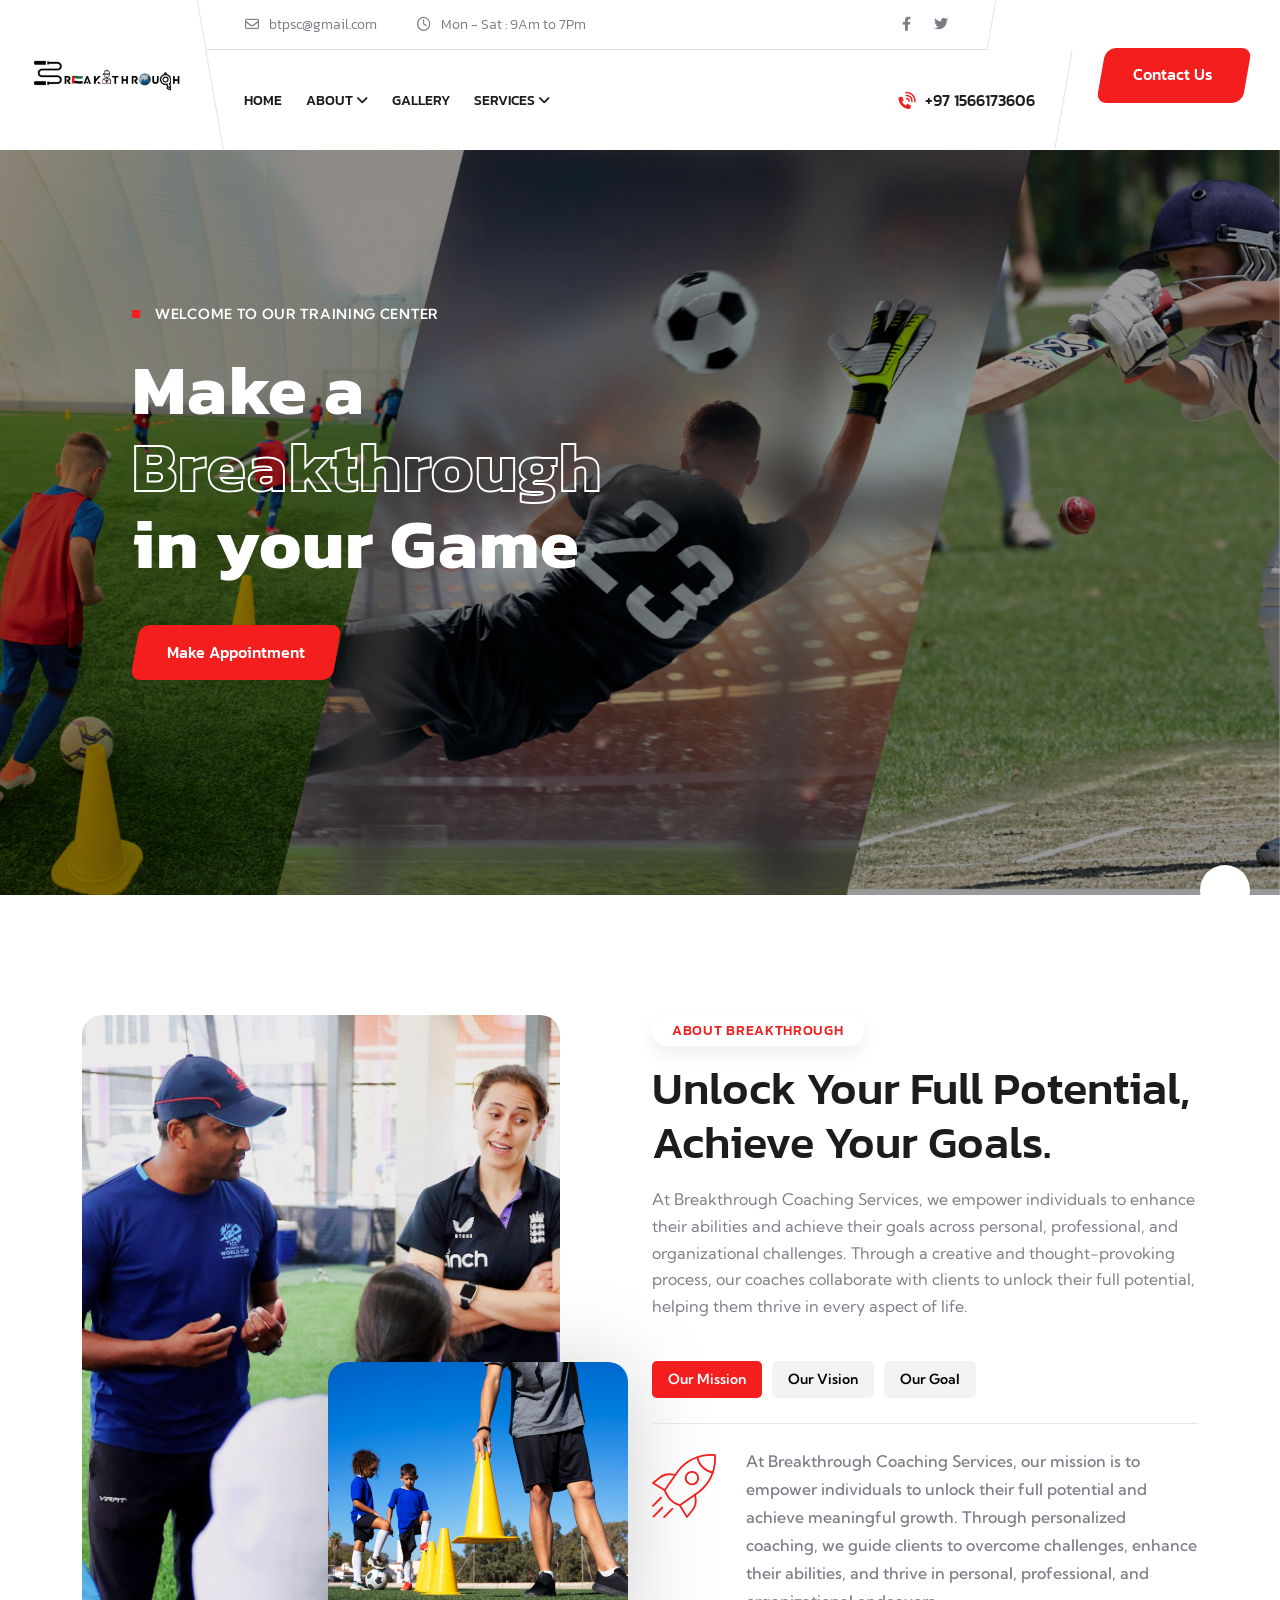
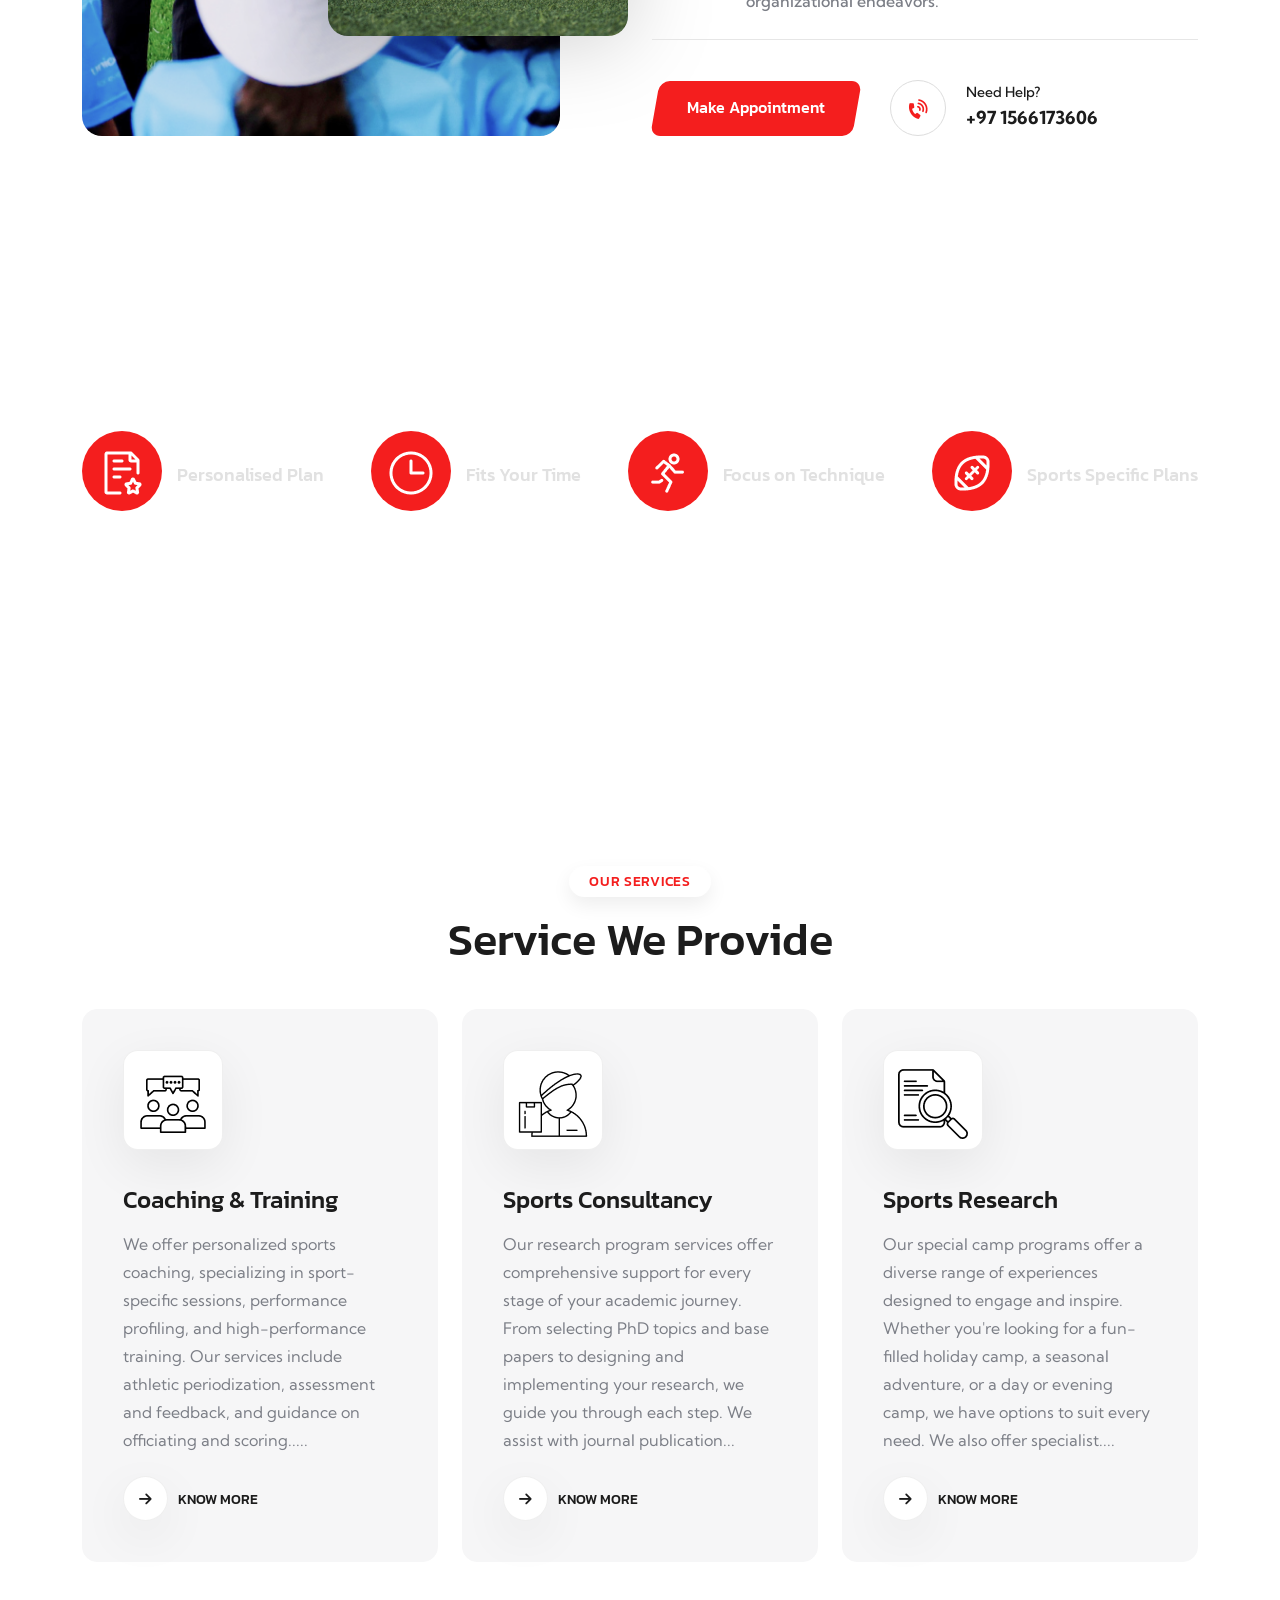
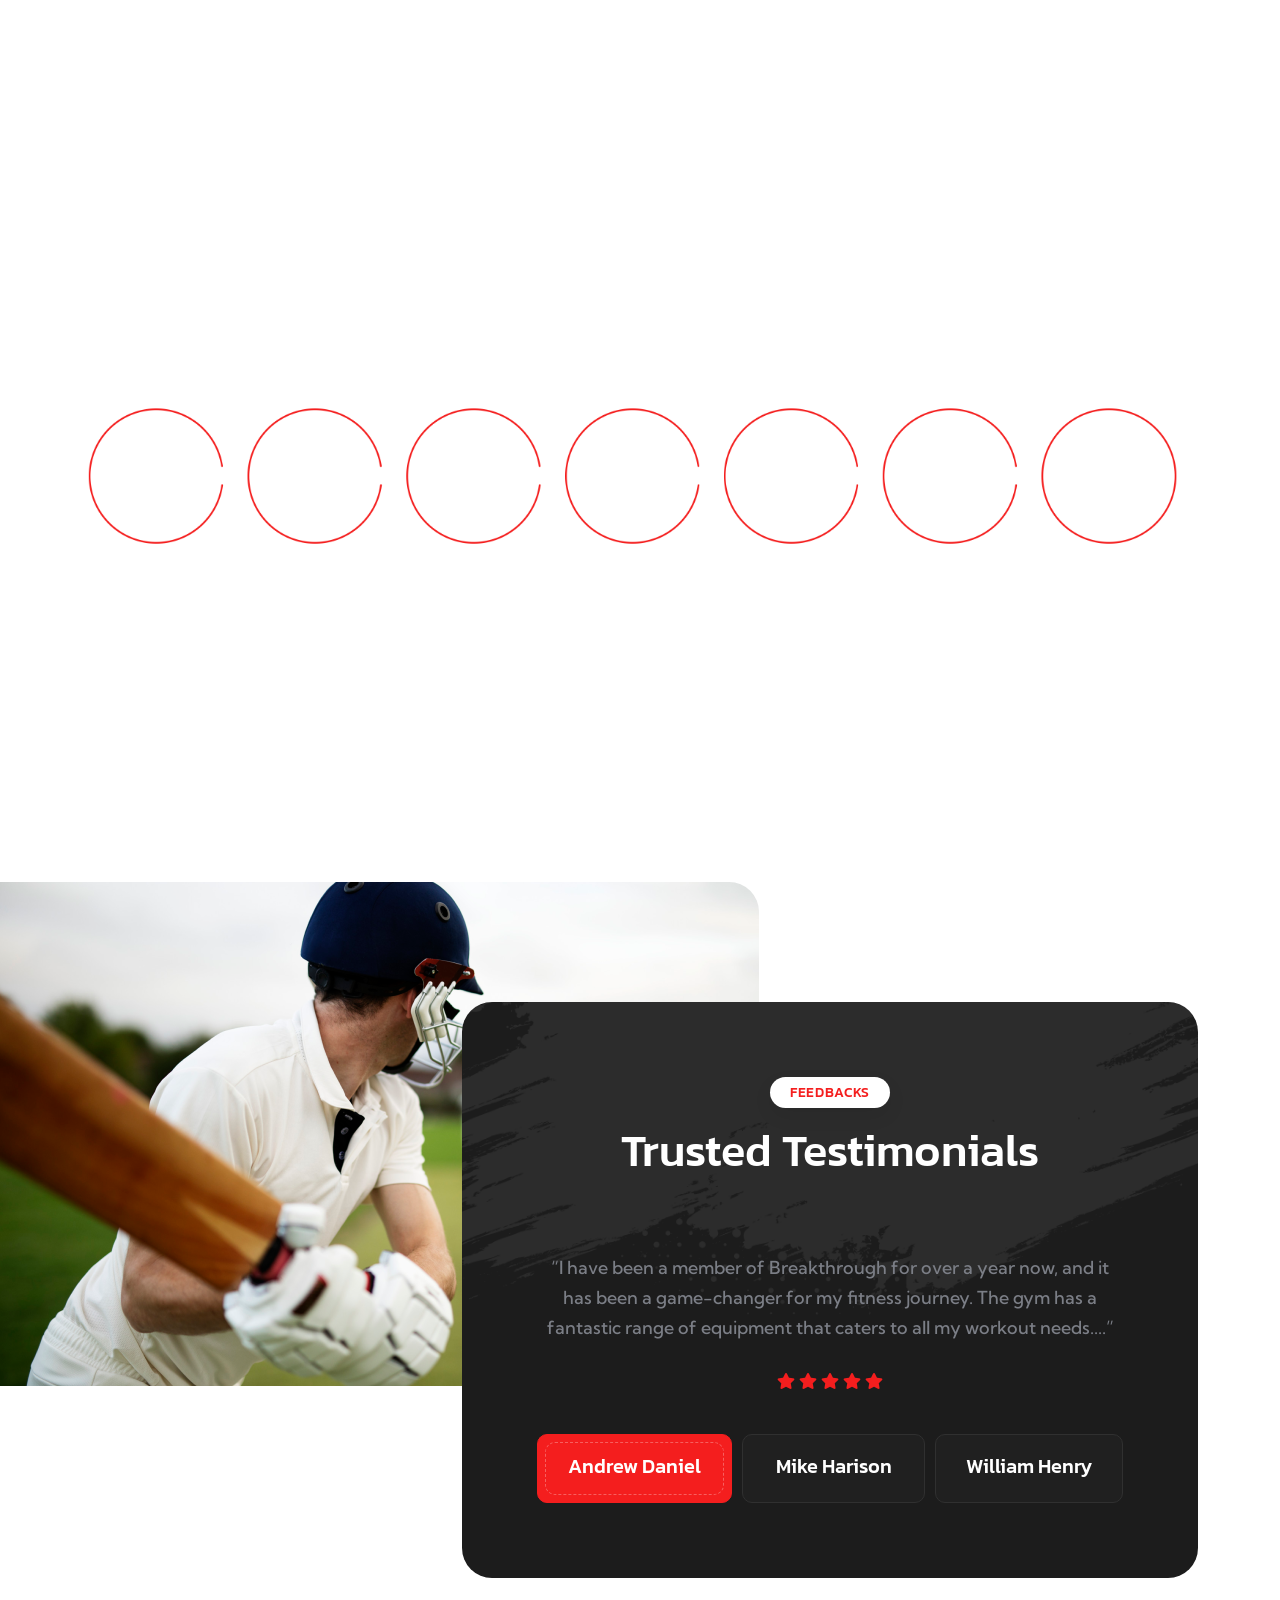
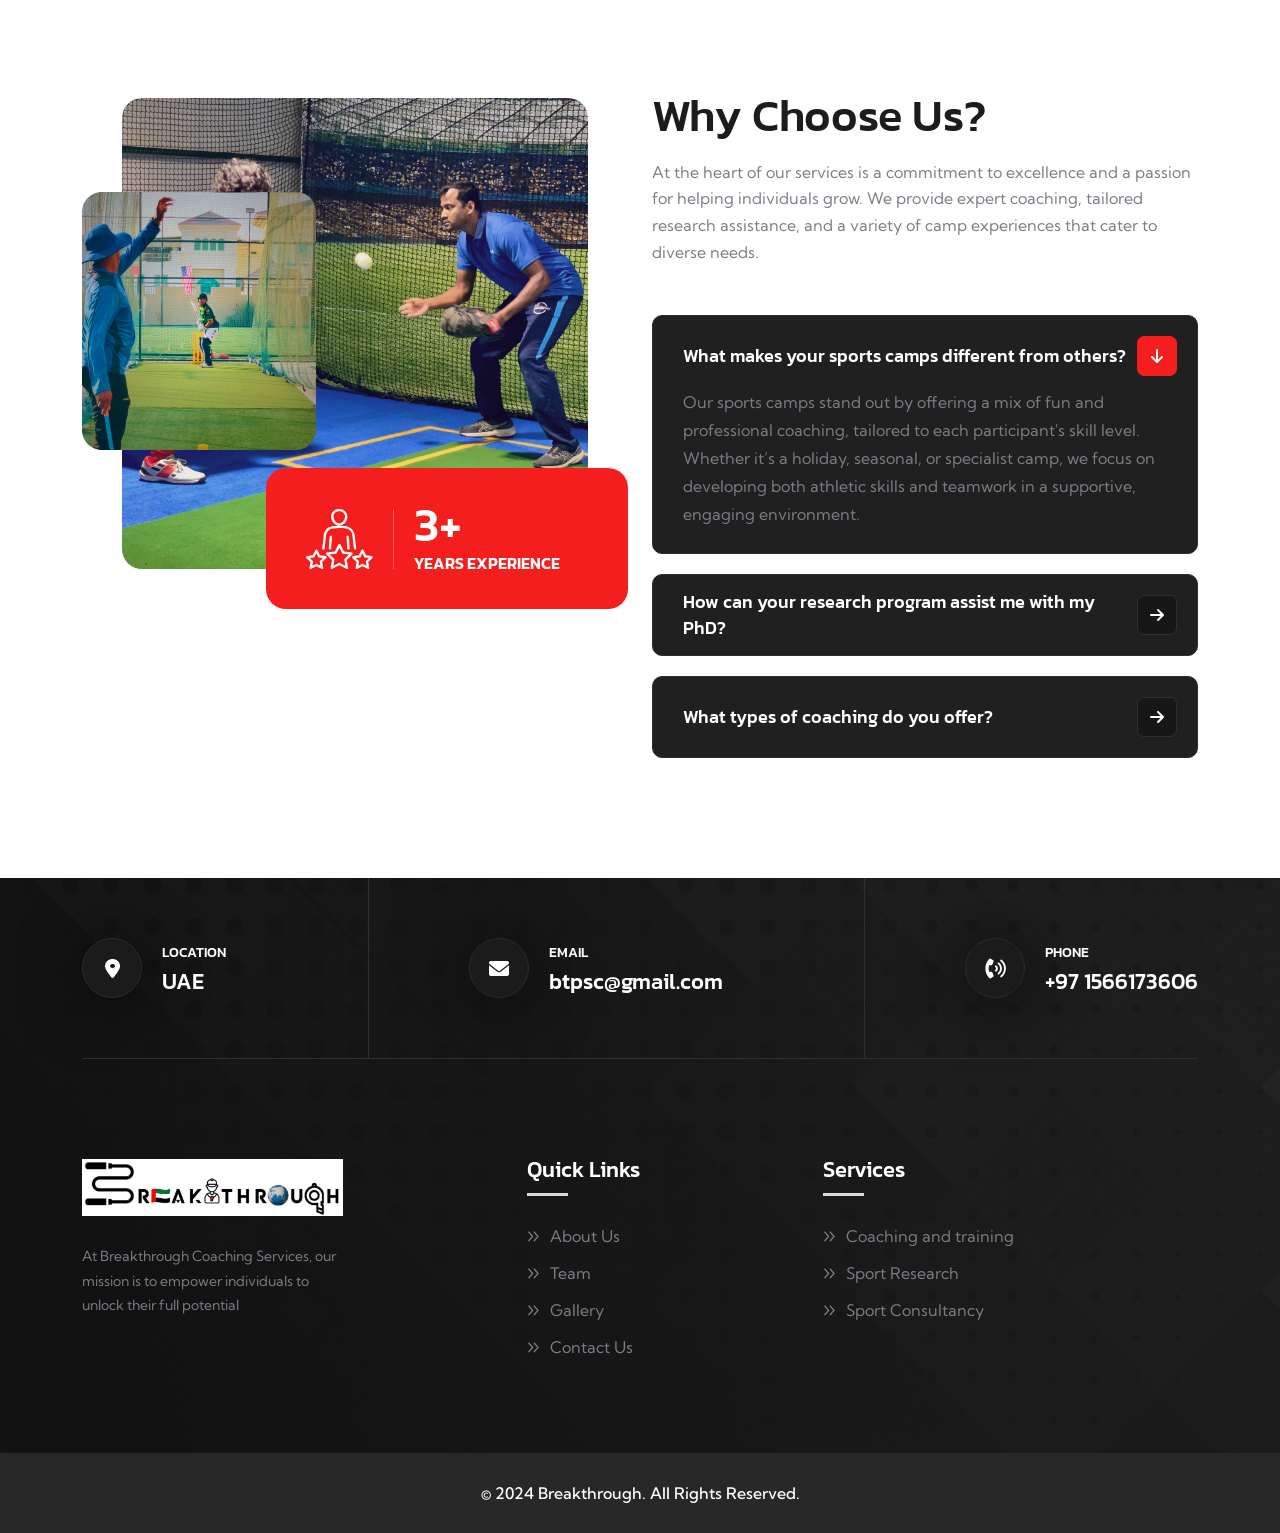
==== index.html @ 71c8dca7 "minor changes in  files" ====
<!doctype html>
<html class="no-js" lang="zxx">

<head>
    <meta charset="utf-8">
    <meta http-equiv="x-ua-compatible" content="ie=edge">
    <title>Breakthrough - Sporting partner</title>
    <meta name="description" content="Breakthrough - Sporting partner">
    <meta name="keywords" content="Breakthrough - Sporting partner">
    <meta name="robots" content="INDEX,FOLLOW">

    <!-- Mobile Specific Metas -->
    <meta name="viewport" content="width=device-width, initial-scale=1, shrink-to-fit=no">

    <!-- Favicons - Place favicon.ico in the root directory -->
    <link rel="icon" type="image/png" sizes="32x32" href="favi.png">
    <link rel="manifest" href="assets/img/favicons/manifest.json">
    <meta name="msapplication-TileColor" content="#ffffff">
    <meta name="msapplication-TileImage" content="assets/img/favicons/ms-icon-144x144.png">
    <meta name="theme-color" content="#ffffff">

    <!--==============================
	  Google Fonts
	============================== -->
    <link rel="preconnect" href="https://fonts.googleapis.com">
    <link rel="preconnect" href="https://fonts.gstatic.com" crossorigin>
    <link href="https://fonts.googleapis.com/css2?family=Kanit:wght@300;400;500;600;700;800&family=Kumbh+Sans:wght@300;400;500;600;700&display=swap" rel="stylesheet">

    <!--==============================
	    All CSS File
	============================== -->
    <!-- Bootstrap -->
    <link rel="stylesheet" href="assets/css/bootstrap.min.css">
    <!-- Fontawesome Icon -->
    <link rel="stylesheet" href="assets/css/fontawesome.min.css">
    <!-- Magnific Popup -->
    <link rel="stylesheet" href="assets/css/magnific-popup.min.css">
    <!-- Slick Slider -->
    <link rel="stylesheet" href="assets/css/slick.min.css">
    <!-- Theme Custom CSS -->
    <link rel="stylesheet" href="assets/css/style.css">

</head>

<body>
    <!--********************************
   		Code Start From Here 
	******************************** -->




    <!--==============================
     Preloader
    ==============================-->
    <div class="preloader ">
        <div class="preloader-inner">
            <span class="loader"></span>
        </div>
    </div>
    <div class="popup-search-box">
        <button class="searchClose"><i class="fal fa-times"></i></button>
        <form action="#">
            <input type="text" placeholder="Search Here..">
            <button type="submit"><i class="fal fa-search"></i></button>
        </form>
    </div>
    <div class="sidemenu-wrapper">
        <div class="sidemenu-content">
            <button class="closeButton sideMenuCls"><i class="far fa-times"></i></button>
            <div class="widget footer-widget">
                <div class="widget-about">
                    <div class="footer-logo">
                        <a href="index.html"><img src="assets/img/logo-white.svg" alt="Breakthrough"></a>
                    </div>
                     <div class="social-btn style2">
                        <a href="https://www.facebook.com/"><i class="fab fa-facebook"></i></a>
                        <a href="https://instagram.com/"><i class="fab fa-instagram"></i></a>
                    </div>
                </div>
            </div>
            <div class="widget widget_nav_menu footer-widget">
                <ul class="menu">
                    <li><a href="about.html">About Us</a></li>
                    <li><a href="project-details.html">Our Mission</a></li>
                    <li><a href="team.html">Meet The Teams</a></li>
                    <li><a href="project.html">Our Projects</a></li>
                    <li><a href="contact.html">Contact</a></li>
                </ul>
            </div>
        </div>
    </div>
    <!--==============================
    Mobile Menu
    ============================== -->
    <div class="mobile-menu-wrapper">
        <div class="mobile-menu-area text-center">
            <button class="menu-toggle"><i class="fal fa-times"></i></button>
            <div class="mobile-logo">
                <a href="index.html"><img src="image.jpeg" width="200px" alt="Breakthrough"></a>
            </div>
            <div class="mobile-menu">
                <ul>
                    <li>
                        <a href="index.html">Home</a>
                    </li>
                    <li class="menu-item-has-children">
                        <a href="#">About</a>
                        <ul class="sub-menu">
                            <li><a href="about.html">About</a></li>
                            <li><a href="team-details.html">Team</a></li>
                        </ul>
                    </li>
                    <li>
                        <a href="gallery.html">Gallery</a>
                    </li>
                    <li class="menu-item-has-children">
                        <a href="#">Services</a>
                        <ul class="sub-menu">
                            <li><a href="service.html">Coaching and training</a></li>
                            <li><a href="service-sr.html">Sport Research</a></li>
                            <li><a href="service-sc.html">Sport Consultancy</a></li>
                        </ul>
                    </li>
                    <li>
                        <a href="contact.html">Contact</a>
                    </li>
                </ul>
            </div>
        </div>
    </div>
    <!--==============================
	Header Area
    ==============================-->
    <header class="nav-header header-layout1">
        <div class="header-top d-lg-block d-none">
            <div class="container-fluid">
                <div class="row justify-content-center justify-content-lg-between align-items-center gy-2">
                    <div class="col-auto d-none d-lg-block">
                        <div class="header-links">
                            <ul>
                                <li><i class="far fa-envelope"></i><a href="mailto:info@gmail.com">btpsc@gmail.com</a></li>
                                <li><i class="far fa-clock"></i>Mon - Sat : 9Am to 7Pm
                                    </li>
                            </ul>
                        </div>
                    </div>
                    <div class="col-auto">
                        <div class="header-links">
                            <ul>
                                <li>
                                    <div class="social-links">
                                        <span class="me-3">Visit our social pages</span>
                                        <a href="https://www.facebook.com/"><i class="fab fa-facebook-f"></i></a>
                                        <a href="https://www.twitter.com/"><i class="fab fa-twitter"></i></a>
                                    </div>
                                </li>
                            </ul>
                        </div>
                    </div>
                </div>
            </div>
        </div>
        <div class="sticky-wrapper">
            <!-- Main Menu Area -->
            <div class="menu-area">
                <div class="container-fluid">
                    <div class="row align-items-center justify-content-lg-start justify-content-between">
                        <div class="col-auto">
                            <div class="header-logo">
                                <a href="index.html"><img src="image.jpeg" width="200px" alt="logo"></a>
                            </div>
                        </div>
                        <div class="col-auto">
                            <nav class="main-menu d-none d-lg-inline-block">
                                <ul>
                                    <li>
                                        <a href="index.html">Home</a>
                                    </li>
                                    <li class="menu-item-has-children">
                                        <a href="#">About</a>
                                        <ul class="sub-menu">
                                            <li><a href="about.html">About</a></li>
                                            <li><a href="team-details.html">Team</a></li>
                                        </ul>
                                    </li>

                                    <li>
                                        <a href="gallery.html">Gallery</a>
                                    </li>
                                    <li class="menu-item-has-children">
                                        <a href="#">Services</a>
                                        <ul class="sub-menu">
                                            <li><a href="service.html">Coaching and training</a></li>
                                            <li><a href="service-sr.html">Sport Research</a></li>
                                            <li><a href="service-sc.html">Sport Consultancy</a></li>
                                        </ul>
                                    </li>
                                </ul>
                            </nav>
                            <div class="navbar-right d-inline-flex d-lg-none">
                                <button type="button" class="menu-toggle icon-btn"><i class="far fa-bars"></i></button>
                            </div>
                        </div>
                        <div class="col-auto ms-auto d-lg-block d-none">
                            <div class="navbar-right-desc">
                                <i class="fas fa-phone-volume"></i><a href="tel:+2590256215">+97 1566173606</a>
                            </div>
                        </div>
                        <div class="col-auto d-none d-lg-block">
                            <div class="header-button">
                                <a href="contact.html" class="btn d-xl-block d-none">
                                    Contact Us
                                </a>
                                <!-- <button type="button" class="btn btn-border sideMenuToggler">
                                    <i class="far fa-bars"></i>                                         
                                </button> -->
                            </div>
                        </div>
                    </div>
                </div>
            </div>
        </div>
    </header>

    <!--==============================
    Hero Area
    ==============================-->
    <div class="hero-wrapper hero-1" id="hero">
        <div class="global-carousel" id="heroSlider1" data-fade="true" data-slide-show="1" data-lg-slide-show="1" data-md-slide-show="1" data-sm-slide-show="1" data-xs-slide-show="1" data-arrows="true" data-xl-arrows="true" data-ml-arrows="true">
            <div class="hero-slider" data-bg-src="assets/img/Group12.png">  
                <!-- <div class="hero-shape1 shape-mockup movingX" data-bottom="165px" data-right="0">
                    <img src="assets/img/hero/hero_shape_1.png" alt="img">
                </div>    -->
                <div class="container">
                    <div class="row">
                        <div class="col-xl-6 col-lg-7 col-md-9">
                            <div class="hero-style1">
                                <span class="hero-subtitle" data-ani="slideinup" data-ani-delay="0s">Welcome To Our Training Center</span>
                                <h1 class="hero-title text-white" data-ani="slideinup" data-ani-delay="0.1s">Make a <span>Breakthrough</span> in your Game</h1>
                                <div class="btn-group" data-ani="slideinup" data-ani-delay="0.2s">
                                    <a href="contact.html" class="btn style2">Make Appointment</a>
                                </div>
                            </div>
                        </div>
                    </div>                
                </div>
            </div>
            <!-- <div class="hero-slider" data-bg-src="assets/img/hero/hero_bg_1_2.png"> 
                <div class="hero-shape1 shape-mockup movingX" data-bottom="165px" data-right="0">
                    <img src="assets/img/hero/hero_shape_1.png" alt="img">
                </div>      
                <div class="container">
                    <div class="row">
                        <div class="col-xl-6 col-lg-7 col-md-9">
                            <div class="hero-style1">
                                <span class="hero-subtitle" data-ani="slideinup" data-ani-delay="0s">Welcome To Our Company</span>
                                <h1 class="hero-title text-white" data-ani="slideinup" data-ani-delay="0.1s">The Best
                                    <span>Fitness</span> Studio
                                    In Town</h1>
                                <div class="btn-group" data-ani="slideinup" data-ani-delay="0.2s">
                                    <a href="contact.html" class="btn style2">Make Appointment</a>
                                </div>
                            </div>
                        </div>
                    </div>                
                </div>
            </div> -->
        </div>  
        <!-- <div class="hero-arrow">
            <button data-slick-prev="#heroSlider1" class="slick-arrow slick-prev">PREV</button>
            <button data-slick-next="#heroSlider1" class="slick-arrow slick-next">NEXT</button>
        </div> -->
    </div>
    <!--======== / Hero Section ========-->

    <!--==============================
    feature Area  
    ==============================-->
    <!-- <div class="space">
        <div class="container">
            <div class="feature-area">
                <div class="row gx-0">
                    <div class="col-lg-4">
                        <div class="feature-card">
                            <div class="feature-card_bg">
                                <img src="assets/img/bg/feature-card_bg1.png" alt="img">
                            </div>
                            <div class="feature-card_icon">
                                <img src="assets/img/icon/feature-icon1-1.svg" alt="img">
                            </div>
                            <h6 class="feature-card_subtitle">Healthier Life</h6>
                            <h4 class="feature-card_title"><a href="service-details.html">Achieve Your Goals</a></h4>
                            <p class="feature-card_text">We believe that with the right guidance, support, and mindset, you can accomplish anything you set your mind to.</p>
                            <a href="contact.html" class="btn style2">View Class Schedule</a>
                        </div>
                    </div>
                    <div class="col-lg-4">
                        <div class="feature-card feature-card-active">
                            <div class="feature-card_bg">
                                <img src="assets/img/bg/feature-card_bg1.png" alt="img">
                            </div>
                            <div class="feature-card_icon">
                                <img src="assets/img/icon/feature-icon1-2.svg" alt="img">
                            </div>
                            <h6 class="feature-card_subtitle">Healthier Life</h6>
                            <h4 class="feature-card_title"><a href="service-details.html">Best Institute Certificate</a></h4>
                            <p class="feature-card_text">We believe that with the right guidance, support, and mindset, you can accomplish anything you set your mind to.</p>
                            <a href="contact.html" class="btn style2">View Class Schedule</a>
                        </div>
                    </div>
                    <div class="col-lg-4">
                        <div class="feature-card">
                            <div class="feature-card_bg">
                                <img src="assets/img/bg/feature-card_bg1.png" alt="img">
                            </div>
                            <div class="feature-card_icon">
                                <img src="assets/img/icon/feature-icon1-3.svg" alt="img">
                            </div>
                            <h6 class="feature-card_subtitle">Healthier Life</h6>
                            <h4 class="feature-card_title"><a href="service-details.html">Train Day and Night</a></h4>
                            <p class="feature-card_text">We believe that with the right guidance, support, and mindset, you can accomplish anything you set your mind to.</p>
                            <a href="contact.html" class="btn style2">View Class Schedule</a>
                        </div>
                    </div>
                </div>
            </div>
        </div>
    </div> -->

    

    <!--==============================
    About Area  
    ==============================-->
    <div class="space">
        <div class="container">
            <div class="row">
                <div class="col-lg-6">
                    <div class="about-thumb mb-5 mb-lg-0">  
                        <img class="about-img-1" src="ran2.png" alt="img">
                        <img class="about-img-2 jump" src="ran3.png" alt="img">
                    </div>
                </div>
                <div class="col-lg-6">
                    <div class="about-content-wrap">
                        <div class="title-area mb-0">
                            <span class="sub-title">About Breakthrough</span>
                            <h2 class="sec-title">Unlock Your Full Potential,
                                Achieve Your Goals.</h2>
                            <p class="sec-text">At Breakthrough Coaching Services, we empower individuals to enhance their abilities and achieve their goals across personal, professional, and organizational challenges. Through a creative and thought-provoking process, our coaches collaborate with clients to unlock their full potential, helping them thrive in every aspect of life.
                            </p>
                            <div class="about-tab-1">
                                <div class="filter-menu-active">
                                    <button data-filter=".cat1" class="active" type="button">Our Mission</button>
                                    <button data-filter=".cat2" type="button">Our Vision</button>
                                    <button data-filter=".cat3" type="button">Our Goal</button>
                                </div>
                                <div class="filter-active-cat1">
                                    <div class="filter-item cat1">
                                        <div class="about-tab-icon">
                                            <img src="assets/img/icon/about-icon.svg" alt="img">
                                        </div>
                                        <p class="about-tab-text">At Breakthrough Coaching Services, our mission is to empower individuals to unlock their full potential and achieve meaningful growth. Through personalized coaching, we guide clients to overcome challenges, enhance their abilities, and thrive in personal, professional, and organizational endeavors.</p>
                                    </div>
                                    <div class="filter-item cat2">
                                        <div class="about-tab-icon">
                                            <img src="assets/img/icon/about-icon.svg" alt="img">
                                        </div>
                                        <p class="about-tab-text">Our vision is to be a transformative force in the coaching industry, inspiring individuals and organizations to reach their highest potential. We aspire to create a world where every client is equipped to lead with confidence, make impactful decisions, and live a balanced, fulfilling life.</p>
                                    </div>
                                    <div class="filter-item cat3">
                                        <div class="about-tab-icon">
                                            <img src="assets/img/icon/about-icon.svg" alt="img">
                                        </div>
                                        <p class="about-tab-text">Our goals are to provide tailored coaching that addresses the unique needs of each client, fostering long-term success and growth. We aim to continuously evolve our methods, build lasting relationships, and support clients in achieving tangible results that positively impact their lives and careers.</p>
                                    </div>
                                </div>
                            </div>
                        </div>
                        <div class="btn-wrap mt-40">
                            <a href="about.html" class="btn">Make Appointment</a>
                            <div class="about-info-wrap">
                                <div class="icon"><i class="fas fa-phone-volume"></i></div>
                                <div class="details">
                                    <p class="about-info-title">Need Help?</p>
                                    <a class="about-info-link" href="tel:+25825692582">+97 1566173606</a>
                                </div>
                            </div>
                        </div>
                    </div>                    
                </div>
            </div>
        </div>
    </div>

    <!--==============================
    Counter Area  
    ==============================-->
    <div class="counter-area-1" data-bg-src="back1.png">
        <div class="counter-sec-shape-top">
            <img src="assets/img/bg/sec-shape-top.png" alt="img">
        </div>
        <div class="counter-wrap1 space">
            <div class="container">
                <div class="row gy-40 justify-content-between">
                    <div class="col-sm-6 col-xl-auto">
                        <div class="counter-card">
                            <div class="counter-card_icon">
                                <img src="icon3.png" alt="icon">
                            </div>
                            <div class="media-body">
                                <p class="counter-card_text">Personalised Plan</p>
                            </div>
                        </div>
                    </div>
                    <div class="col-sm-6 col-xl-auto">
                        <div class="counter-card">
                            <div class="counter-card_icon">
                                <img src="icon4.png" alt="icon">
                            </div>
                            <div class="media-body">
                                <p class="counter-card_text">Fits Your Time</p>
                            </div>
                        </div>
                    </div>
                    <div class="col-sm-6 col-xl-auto">
                        <div class="counter-card">
                            <div class="counter-card_icon">
                                <img src="icon5.png" alt="icon">
                            </div>
                            <div class="media-body">
                                <p class="counter-card_text">Focus on Technique</p>
                            </div>
                        </div>
                    </div>
                    <div class="col-sm-6 col-xl-auto">
                        <div class="counter-card">
                            <div class="counter-card_icon">
                                <img src="icon6.png" alt="icon">
                            </div>
                            <div class="media-body">
                                <p class="counter-card_text">Sports Specific Plans</p>
                            </div>
                        </div>
                    </div>
                </div>
            </div>
        </div>        

        <div class="counter-sec-shape-bottom">
            <img src="assets/img/bg/sec-shape-bottom.png" alt="img">
        </div>
    </div>


        <!--==============================
        Why-choose-us Area  
        ==============================-->
        <!-- <div class="wcu-area-1 space-bottom">
            <div class="container">
                <div class="row">
                    <div class="col-lg-6">
                        <div class="wcu-thumb">
                            <img class="img-1" src="assets/img/normal/wcu_1-2.png" alt="img">
                            <div class="img-2 jump">
                                <img src="assets/img/normal/wcu_1-1.png" alt="img">
                            </div>
                            <div class="wcu-grid jump2">
                                <div class="icon">
                                    <img src="assets/img/icon/wcu-icon_1-1.svg" alt="img">
                                </div>
                                <div class="details">
                                    <h3 class="wcu-grid_year"><span class="counter-number">5</span>+</h3>
                                    <span class="wcu-grid_text">Years Experience</span>
                                </div>
                            </div>
                        </div>
                    </div>
                    <div class="col-lg-6">
                        <div class="wcu-wrap">
                            <div class="title-area mb-50">
                                <span class="sub-title">Breakthrough</span>
                                <h2 class="sec-title text-white">Why Choose Us?</h2>
                                <p class="sec-text text-white">Sed ut perspiciatis unde omnis iste natus voluptatem accusantium dolore mque laudantium aperiam eaquecy inventore veritatis</p>
                            </div>
                            <div class="accordion-area accordion" id="faqAccordion">

                                <div class="accordion-card active">
                                    <div class="accordion-header" id="collapse-item-1">
                                        <button class="accordion-button " type="button" data-bs-toggle="collapse" data-bs-target="#collapse-1" aria-expanded="true" aria-controls="collapse-1"> What are your gym's operating hours?</button>
                                    </div>
                                    <div id="collapse-1" class="accordion-collapse collapse show" aria-labelledby="collapse-item-1" data-bs-parent="#faqAccordion">
                                        <div class="accordion-body">
                                            <p class="faq-text">Our standard membership provides access to our gym facilities during regular operating hours. This option is ideal for individuals who prefer independent workouts and want to make use of our state</p>
                                        </div>
                                    </div>
                                </div>
            
            
                                <div class="accordion-card ">
                                    <div class="accordion-header" id="collapse-item-2">
                                        <button class="accordion-button collapsed" type="button" data-bs-toggle="collapse" data-bs-target="#collapse-2" aria-expanded="false" aria-controls="collapse-2"> What amenities and facilities does your gym offer?</button>
                                    </div>
                                    <div id="collapse-2" class="accordion-collapse collapse " aria-labelledby="collapse-item-2" data-bs-parent="#faqAccordion">
                                        <div class="accordion-body">
                                            <p class="faq-text">Professionally are many variations of passages the majority have suffered alteration in some fo injected humour, or randomised words believable.</p>
                                        </div>
                                    </div>
                                </div>
            
            
                                <div class="accordion-card ">
                                    <div class="accordion-header" id="collapse-item-3">
                                        <button class="accordion-button collapsed" type="button" data-bs-toggle="collapse" data-bs-target="#collapse-3" aria-expanded="false" aria-controls="collapse-3"> Do you provide personal training services?</button>
                                    </div>
                                    <div id="collapse-3" class="accordion-collapse collapse " aria-labelledby="collapse-item-3" data-bs-parent="#faqAccordion">
                                        <div class="accordion-body">
                                            <p class="faq-text">Contributors are many variations of passages the majority have suffered alteration in some fo injected humour, or randomised words believable.</p>
                                        </div>
                                    </div>
                                </div>
                            </div>
                        </div>                    
                    </div>
                </div>
            </div>
        </div> -->

        <div class="sec-shape-bottom">
            <img src="assets/img/bg/sec-shape-bottom.png" alt="img">
        </div>
    </div>
    
    <!--==============================
    Service Area 02  
    ==============================-->
    <div class="service-area-2 space  overflow-hidden">
        <div class="container">
            <div class="title-area text-center">
                <span class="sub-title">Our Services</span>
                <h2 class="sec-title">Service We Provide</h2>
            </div>
        </div>
        <div class="container space-bottom">
            <div class="row global-carousel service-slider-2 slider-shadow" data-slide-show="3" data-ml-slide-show="3" data-lg-slide-show="3" data-md-slide-show="2" data-sm-slide-show="1" data-xs-slide-show="1" data-dots="false">
                <div class="col-lg-4 col-md-6">
                    <div class="service-card style2">
                        <div class="service-card_icon">
                            <img src="ic1.png" alt="img">
                        </div>
                        <div class="service-card_content">
                            <h4 class="service-card_title h5"><a href="service-details.html">Coaching & Training</a></h4>
                            <p class="service-card_text">We offer personalized sports coaching, specializing in sport-specific sessions, performance profiling, and high-performance training. Our services include athletic periodization, assessment and feedback, and guidance on officiating and scoring.....</p>
                            <a href="service-details.html" class="link-btn" tabindex="0"><i class="fas fa-arrow-right"></i> Know More</a>
                        </div>
                    </div>
                </div>
                <div class="col-lg-4 col-md-6">
                    <div class="service-card style2">
                        <div class="service-card_icon">
                            <img src="ic2.png" alt="img">
                        </div>
                        <div class="service-card_content">
                            <h4 class="service-card_title h5"><a href="service-details.html">Sports Consultancy</a></h4>
                            <p class="service-card_text">Our research program services offer comprehensive support for every stage of your academic journey. From selecting PhD topics and base papers to designing and implementing your research, we guide you through each step. We assist with journal publication...</p>
                            <a href="service-details.html" class="link-btn" tabindex="0"><i class="fas fa-arrow-right"></i> Know More</a>
                        </div>
                    </div>
                </div>
                <div class="col-lg-4 col-md-6">
                    <div class="service-card style2">
                        <div class="service-card_icon">
                            <img src="ic3.png" alt="img">
                        </div>
                        <div class="service-card_content">
                            <h4 class="service-card_title h5"><a href="service-details.html">Sports Research</a></h4>
                            <p class="service-card_text">Our special camp programs offer a diverse range of experiences designed to engage and inspire. Whether you're looking for a fun-filled holiday camp, a seasonal adventure, or a day or evening camp, we have options to suit every need. We also offer specialist....</p>
                            <a href="service-details.html" class="link-btn" tabindex="0"><i class="fas fa-arrow-right"></i> Know More</a>
                        </div>
                    </div>
                </div>

            </div>
        </div>
    </div>

<!-- counter area 2 -->

    <div class="counter-area-1" data-bg-src="back1.png">
        <div class="counter-sec-shape-top">
            <img src="assets/img/bg/sec-shape-top.png" alt="img">
        </div>
        <div class="counter-wrap1 space">
            <div class="container">
                <div>
                    <img src="Process.png">
                </div>
            </div>
        </div>        

        <div class="counter-sec-shape-bottom">
            <img src="assets/img/bg/sec-shape-bottom.png" alt="img">
        </div>
    </div>

    
    <!--==============================
    Team Area  
    ==============================-->
    <!-- <div class="team-area-1 space">
        <div class="container">
            <div class="title-area text-center">
                <span class="sub-title">Our Trainer</span>
                <h2 class="sec-title">Meet Our Amazing Team</h2>
            </div>
            <div class="row global-carousel team-slider-1 slider-shadow" data-slide-show="4" data-ml-slide-show="4" data-lg-slide-show="3" data-md-slide-show="2" data-sm-slide-show="1" data-xs-slide-show="1" data-center-mode="true">
                <div class="col-lg-4 col-md-6">
                    <div class="team-card">
                        <div class="team-card_img">
                            <img src="assets/img/team/team-1.png" alt="img">
                        </div>
                        <div class="team-card_content">
                            <h4 class="team-card_title"><a href="team-details.html">George Thomas</a>
                            </h4>
                            <span class="team-card_desig">CEO/Founder</span>
                            <div class="social-btn">
                                <a href="https://twitter.com/"><i class="fab fa-twitter"></i></a>
                                <a href="https://linkedin.com/"><i class="fab fa-linkedin-in"></i></a>
                                <a href="https://www.discord.com/"><i class="fab fa-discord"></i></a>
                            </div>
                        </div>
                    </div>
                </div>
                <div class="col-lg-4 col-md-6">
                    <div class="team-card">
                        <div class="team-card_img">
                            <img src="assets/img/team/team-2.png" alt="img">
                        </div>
                        <div class="team-card_content">
                            <h4 class="team-card_title"><a href="team-details.html">Mike Johnson</a>
                            </h4>
                            <span class="team-card_desig">CEO/Founder</span>
                            <div class="social-btn">
                                <a href="https://twitter.com/"><i class="fab fa-twitter"></i></a>
                                <a href="https://linkedin.com/"><i class="fab fa-linkedin-in"></i></a>
                                <a href="https://www.discord.com/"><i class="fab fa-discord"></i></a>
                            </div>
                        </div>
                    </div>
                </div>
                <div class="col-lg-4 col-md-6">
                    <div class="team-card">
                        <div class="team-card_img">
                            <img src="assets/img/team/team-3.png" alt="img">
                        </div>
                        <div class="team-card_content">
                            <h4 class="team-card_title"><a href="team-details.html">Amelia Harper</a>
                            </h4>
                            <span class="team-card_desig">CEO/Founder</span>
                            <div class="social-btn">
                                <a href="https://twitter.com/"><i class="fab fa-twitter"></i></a>
                                <a href="https://linkedin.com/"><i class="fab fa-linkedin-in"></i></a>
                                <a href="https://www.discord.com/"><i class="fab fa-discord"></i></a>
                            </div>
                        </div>
                    </div>
                </div>
                <div class="col-lg-4 col-md-6">
                    <div class="team-card">
                        <div class="team-card_img">
                            <img src="assets/img/team/team-4.png" alt="img">
                        </div>
                        <div class="team-card_content">
                            <h4 class="team-card_title"><a href="team-details.html">Oliver Samuel</a>
                            </h4>
                            <span class="team-card_desig">CEO/Founder</span>
                            <div class="social-btn">
                                <a href="https://twitter.com/"><i class="fab fa-twitter"></i></a>
                                <a href="https://linkedin.com/"><i class="fab fa-linkedin-in"></i></a>
                                <a href="https://www.discord.com/"><i class="fab fa-discord"></i></a>
                            </div>
                        </div>
                    </div>
                </div>
                <div class="col-lg-4 col-md-6">
                    <div class="team-card">
                        <div class="team-card_img">
                            <img src="assets/img/team/team-1.png" alt="img">
                        </div>
                        <div class="team-card_content">
                            <h4 class="team-card_title"><a href="team-details.html">George Thomas</a>
                            </h4>
                            <span class="team-card_desig">CEO/Founder</span>
                            <div class="social-btn">
                                <a href="https://twitter.com/"><i class="fab fa-twitter"></i></a>
                                <a href="https://linkedin.com/"><i class="fab fa-linkedin-in"></i></a>
                                <a href="https://www.discord.com/"><i class="fab fa-discord"></i></a>
                            </div>
                        </div>
                    </div>
                </div>
                <div class="col-lg-4 col-md-6">
                    <div class="team-card">
                        <div class="team-card_img">
                            <img src="assets/img/team/team-2.png" alt="img">
                        </div>
                        <div class="team-card_content">
                            <h4 class="team-card_title"><a href="team-details.html">Mike Johnson</a>
                            </h4>
                            <span class="team-card_desig">CEO/Founder</span>
                            <div class="social-btn">
                                <a href="https://twitter.com/"><i class="fab fa-twitter"></i></a>
                                <a href="https://linkedin.com/"><i class="fab fa-linkedin-in"></i></a>
                                <a href="https://www.discord.com/"><i class="fab fa-discord"></i></a>
                            </div>
                        </div>
                    </div>
                </div>
                <div class="col-lg-4 col-md-6">
                    <div class="team-card">
                        <div class="team-card_img">
                            <img src="assets/img/team/team-3.png" alt="img">
                        </div>
                        <div class="team-card_content">
                            <h4 class="team-card_title"><a href="team-details.html">Amelia Harper</a>
                            </h4>
                            <span class="team-card_desig">CEO/Founder</span>
                            <div class="social-btn">
                                <a href="https://twitter.com/"><i class="fab fa-twitter"></i></a>
                                <a href="https://linkedin.com/"><i class="fab fa-linkedin-in"></i></a>
                                <a href="https://www.discord.com/"><i class="fab fa-discord"></i></a>
                            </div>
                        </div>
                    </div>
                </div>
                <div class="col-lg-4 col-md-6">
                    <div class="team-card">
                        <div class="team-card_img">
                            <img src="assets/img/team/team-4.png" alt="img">
                        </div>
                        <div class="team-card_content">
                            <h4 class="team-card_title"><a href="team-details.html">Oliver Samuel</a>
                            </h4>
                            <span class="team-card_desig">CEO/Founder</span>
                            <div class="social-btn">
                                <a href="https://twitter.com/"><i class="fab fa-twitter"></i></a>
                                <a href="https://linkedin.com/"><i class="fab fa-linkedin-in"></i></a>
                                <a href="https://www.discord.com/"><i class="fab fa-discord"></i></a>
                            </div>
                        </div>
                    </div>
                </div>
            </div>
        </div>
    </div> -->

    <!--==============================
    Testimonial Area  
    ==============================-->
    <div class="testimonial-area-1 overflow-hidden space-top">
        <div class="testimonial-bg-thumb1">
            <div class="thumb">
                <img src="cri.png" alt="img">
            </div>
        </div>
        <div class="space">
            <div class="container">
                <div class="row justify-content-end">
                    <div class="col-xl-8 col-lg-9">
                        <div class="testi-box-wrap1 text-center" data-bg-src="assets/img/testimonial/testi_box-bg.png">
                            <div class="title-area">
                                <span class="sub-title">Feedbacks</span>
                                <h2 class="sec-title text-white">Trusted Testimonials</h2>
                            </div>
                            <div class="row global-carousel testi-slider-1" data-slide-show="1">
                                <div class="col-lg-6">
                                    <div class="testi-box">                 
                                        <div class="testi-box_content">
                                            <p class="testi-box_text">“I have been a member of Breakthrough for over a year now, and it has been a game-changer for my fitness journey. The gym has a fantastic range of equipment that caters to all my workout needs....”</p>
                                            <div class="rating">
                                                <i class="fas fa-star"></i>
                                                <i class="fas fa-star"></i>
                                                <i class="fas fa-star"></i>
                                                <i class="fas fa-star"></i>
                                                <i class="fas fa-star"></i>
                                            </div>
                                        </div>                        
                                    </div>
                                </div> 
                                <div class="col-lg-6">
                                    <div class="testi-box">              
                                        <div class="testi-box_content">
                                            <p class="testi-box_text">“I have been a member of Breakthrough for over a year now, and it has been a game-changer for my fitness journey. The gym has a fantastic range of equipment that caters to all my workout needs....”</p>
                                            <div class="rating">
                                                <i class="fas fa-star"></i>
                                                <i class="fas fa-star"></i>
                                                <i class="fas fa-star"></i>
                                                <i class="fas fa-star"></i>
                                                <i class="fas fa-star"></i>
                                            </div>
                                        </div>                        
                                    </div>
                                </div>
                                <div class="col-lg-6">
                                    <div class="testi-box">                      
                                        <div class="testi-box_content">
                                            <p class="testi-box_text">“I have been a member of Breakthrough for over a year now, and it has been a game-changer for my fitness journey. The gym has a fantastic range of equipment that caters to all my workout needs....”</p>
                                            <div class="rating">
                                                <i class="fas fa-star"></i>
                                                <i class="fas fa-star"></i>
                                                <i class="fas fa-star"></i>
                                                <i class="fas fa-star"></i>
                                                <i class="fas fa-star"></i>
                                            </div>
                                        </div>                        
                                    </div>
                                </div>
                            </div> 
                            <div class="testi-slider-controller" data-sliderNavfor=".testi-slider-1">
                                <a class="indicatior-btn active">
                                    <div class="testi-box_profile">
                                        <h4 class="testi-box_name">Andrew Daniel</h4>
                                        <!-- <span class="testi-box_desig">Gym Student</span>                         -->
                                    </div>
                                </a>
                                <a class="indicatior-btn">
                                    <div class="testi-box_profile">
                                        <h4 class="testi-box_name">Mike Harison</h4>
                                        <!-- <span class="testi-box_desig">Gym Student</span>                         -->
                                    </div>
                                </a>
                                <a class="indicatior-btn">
                                    <div class="testi-box_profile">
                                        <h4 class="testi-box_name">William Henry</h4>
                                        <!-- <span class="testi-box_desig">Gym Student</span>                         -->
                                    </div>
                                </a>
                            </div>
                        </div>
                    </div>
                </div>         
            </div>
        </div>
    </div>   

     <!--==============================
        FAQ Area  
        ==============================-->
        <div class="wcu-area-1 space-bottom">
            <div class="container">
                <div class="row">
                    <div class="col-lg-6">
                        <div class="wcu-thumb">
                            <img class="img-1" src="img11.png" alt="img">
                            <div class="img-2 jump">
                                <img src="IMG_3537.png" alt="img">
                            </div>
                            <div class="wcu-grid jump2">
                                <div class="icon">
                                    <img src="assets/img/icon/wcu-icon_1-1.svg" alt="img">
                                </div>
                                <div class="details">
                                    <h3 class="wcu-grid_year"><span class="counter-number">5</span>+</h3>
                                    <span class="wcu-grid_text">Years Experience</span>
                                </div>
                            </div>
                        </div>
                    </div>
                    <div class="col-lg-6">
                        <div class="wcu-wrap">
                            <div class="title-area mb-50">
                                <!-- <span class="sub-title">FAQ</span> -->
                                <h2 class="sec-title">Why Choose Us?</h2>
                                <p class="sec-text">At the heart of our services is a commitment to excellence and a passion for helping individuals grow. We provide expert coaching, tailored research assistance, and a variety of camp experiences that cater to diverse needs.</p>
                            </div>
                            <div class="accordion-area accordion" id="faqAccordion">

                                <div class="accordion-card active">
                                    <div class="accordion-header" id="collapse-item-1">
                                        <button class="accordion-button " type="button" data-bs-toggle="collapse" data-bs-target="#collapse-1" aria-expanded="true" aria-controls="collapse-1"> What makes your sports camps different from others?</button>
                                    </div>
                                    <div id="collapse-1" class="accordion-collapse collapse show" aria-labelledby="collapse-item-1" data-bs-parent="#faqAccordion">
                                        <div class="accordion-body">
                                            <p class="faq-text">Our sports camps stand out by offering a mix of fun and professional coaching, tailored to each participant's skill level. Whether it’s a holiday, seasonal, or specialist camp, we focus on developing both athletic skills and teamwork in a supportive, engaging environment.</p>
                                        </div>
                                    </div>
                                </div>
            
            
                                <div class="accordion-card ">
                                    <div class="accordion-header" id="collapse-item-2">
                                        <button class="accordion-button collapsed" type="button" data-bs-toggle="collapse" data-bs-target="#collapse-2" aria-expanded="false" aria-controls="collapse-2"> How can your research program assist me with my PhD?</button>
                                    </div>
                                    <div id="collapse-2" class="accordion-collapse collapse " aria-labelledby="collapse-item-2" data-bs-parent="#faqAccordion">
                                        <div class="accordion-body">
                                            <p class="faq-text">Our research program offers end-to-end support, from selecting topics and base papers to journal publication and thesis writing. We also provide expert guidance on formatting, plagiarism checking, and creating high-quality presentations to ensure your research stands out.</p>
                                        </div>
                                    </div>
                                </div>
            
            
                                <div class="accordion-card ">
                                    <div class="accordion-header" id="collapse-item-3">
                                        <button class="accordion-button collapsed" type="button" data-bs-toggle="collapse" data-bs-target="#collapse-3" aria-expanded="false" aria-controls="collapse-3">What types of coaching do you offer?</button>
                                    </div>
                                    <div id="collapse-3" class="accordion-collapse collapse " aria-labelledby="collapse-item-3" data-bs-parent="#faqAccordion">
                                        <div class="accordion-body">
                                            <p class="faq-text">We provide expert coaching across various sports and activities, focusing on both technique and mental toughness. Our coaching programs are designed to unlock your potential, with specialized camps and personalized sessions aimed at fostering long-term success and growth.</p>
                                        </div>
                                    </div>
                                </div>
                            </div>
                        </div>                    
                    </div>
                </div>
            </div>
        </div>
    
    <!--==============================
    Pricing plan Area  
    ==============================-->
    <!-- <div class="pricing-area">
        <div class="container">
            <div class="title-area text-center">
                <h3 class="sub-title">Pricing Plan</h3>
                <h2 class="sec-title">Our Pricing Plan</h2>
            </div>
            <div class="row gy-4 justify-content-center">
                <div class="col-lg-4 col-md-6">
                    <div class="pricing-card">
                        <div class="pricing-card_bg">
                            <img src="assets/img/bg/pricing-card1-bg.png" alt="img">
                        </div>
                        <div class="pricing-card_icon">
                            <img src="assets/img/icon/picing-icon_1-1.svg" alt="img">
                        </div>
                        <h3 class="pricing-card_title">Basic Membership</h3>
                        <h4 class="pricing-card_price"><span class="currency">$</span>19<span class="duration">/month</span>
                        </h4>
                        <p class="pricing-card_content">This category typically offers access to the gym's facilities and equipment. </p>
                        <div class="checklist">
                            <ul>
                                <li><i class="far fa-check-circle"></i>12 trainings</li>
                                <li><i class="far fa-check-circle"></i>Free shower & lockers</li>
                                <li><i class="far fa-check-circle"></i>Personal yoga mat</li>
                                <li><i class="far fa-check-circle"></i>Free parking</li>
                            </ul>
                        </div>
                        <a class="btn style2" href="pricing.html">Choose This Plan</a>
                    </div>                    
                </div>
                <div class="col-lg-4 col-md-6">
                    <div class="pricing-card pricing-card_active">
                        <div class="pricing-card_bg">
                            <img src="assets/img/bg/pricing-card1-bg.png" alt="img">
                        </div>
                        <div class="pricing-card_icon">
                            <img src="assets/img/icon/picing-icon_1-2.svg" alt="img">
                        </div>
                        <h3 class="pricing-card_title">Standard Membeship</h3>
                        <h4 class="pricing-card_price"><span class="currency">$</span>39<span class="duration">/month</span>
                        </h4>
                        <p class="pricing-card_content">This category typically offers access to the gym's facilities and equipment. </p>
                        <div class="checklist">
                            <ul>
                                <li><i class="far fa-check-circle"></i>12 trainings</li>
                                <li><i class="far fa-check-circle"></i>Free shower & lockers</li>
                                <li><i class="far fa-check-circle"></i>Personal yoga mat</li>
                                <li><i class="far fa-check-circle"></i>Free parking</li>
                            </ul>
                        </div>
                        <a class="btn style2" href="pricing.html">Choose This Plan</a>
                    </div>                    
                </div>
                <div class="col-lg-4 col-md-6">
                    <div class="pricing-card">
                        <div class="pricing-card_bg">
                            <img src="assets/img/bg/pricing-card1-bg.png" alt="img">
                        </div>
                        <div class="pricing-card_icon">
                            <img src="assets/img/icon/picing-icon_1-3.svg" alt="img">
                        </div>
                        <h3 class="pricing-card_title">Ultimate Membership</h3>
                        <h4 class="pricing-card_price"><span class="currency">$</span>69<span class="duration">/month</span>
                        </h4>
                        <p class="pricing-card_content">This category typically offers access to the gym's facilities and equipment. </p>
                        <div class="checklist">
                            <ul>
                                <li><i class="far fa-check-circle"></i>12 trainings</li>
                                <li><i class="far fa-check-circle"></i>Free shower & lockers</li>
                                <li><i class="far fa-check-circle"></i>Personal yoga mat</li>
                                <li><i class="far fa-check-circle"></i>Free parking</li>
                            </ul>
                        </div>
                        <a class="btn style2" href="pricing.html">Choose This Plan</a>
                    </div>                     
                </div>
            </div>
        </div>
    </div> -->

    <!--==============================
    Goal Area  
    ==============================-->
    <!-- <section class="goal-area space-bottom">
        <div class="container">
            <div class="row">
                <div class="col-lg-6 order-lg-2 text-lg-end">
                    <div class="goal-thumb-1 mb-40 mb-lg-0">
                        <img src="assets/img/normal/goal_1-1.png" alt="img">
                        <div class="goal-badge-wrap">
                            <div class="goal-badge">We Have Train More Than  <span class="counter-number">1580</span>+ Students</div>
                        </div>
                    </div>
                </div>
                <div class="col-lg-6 order-lg-1">
                    <div class="title-area">
                        <span class="sub-title">Breakthrough Goal
                        </span>
                        <h2 class="sec-title">Unlock Your Full
                            Potential, Achieve Your
                            Fitness Goals.</h2>
                    </div>
                    <div class="about-grid">
                        <div class="about-grid_icon">
                            <img src="assets/img/icon/goal-icon_1-1.svg" alt="img">
                        </div>
                        <div class="about-grid_content">
                            <h4 class="about-grid_title">Free Fitness Training</h4>
                            <p class="about-grid_text">Pedal your way to fitness in our specialized indoor cycling studio. Equipped with stationary bikes...</p>
                        </div>
                    </div>
                    <div class="about-grid">
                        <div class="about-grid_icon">
                            <img src="assets/img/icon/goal-icon_1-2.svg" alt="img">
                        </div>
                        <div class="about-grid_content">
                            <h4 class="about-grid_title">Cardio and Strength</h4>
                            <p class="about-grid_text">Pedal your way to fitness in our specialized indoor cycling studio. Equipped with stationary bikes...</p>
                        </div>
                    </div>
                    <a class="btn btn-border2" href="service-details.html">Read Details</a>
                </div>
            </div>
        </div>
    </section>  -->

    <!--==============================
    Blog Area  
    ==============================-->
    <!-- <section class="blog-area space bg-smoke3">
        <div class="container">
            <div class="title-area text-center">
                <span class="sub-title">Blog Posts
                </span>
                <h2 class="sec-title">Read Our Latest Articles</h2>
            </div>
            <div class="row global-carousel blog-slider" data-slide-show="3" data-lg-slide-show="2" data-md-slide-show="2" data-sm-slide-show="1" data-xs-slide-show="1" data-dots="false" data-md-dots="true">
                <div class="col-md-6 col-lg-4">
                    <div class="blog-card">
                        <div class="blog-img">
                            <img src="assets/img/blog/blog_1_1.png" alt="blog image">
                        </div>
                        <div class="blog-content" data-bg-src="assets/img/blog/blog_card1_bg.png">
                            <div class="blog-meta">
                                <a href="blog.html"><i class="fal fa-calendar"></i>15 Dec 2023</a>
                                <a href="blog.html"><i class="far fa-user"></i>by Andrew</a>
                            </div>
                            <h3 class="blog-title box-title"><a href="blog-details.html">Nutrition Tips and Advice for Gym Goers</a></h3>
                            <p class="blog-text">These specialized memberships are designed to make fitness accessible and affordable for these specific...</p>
                        </div>
                    </div>
                </div>

                <div class="col-md-6 col-lg-4">
                    <div class="blog-card">
                        <div class="blog-img">
                            <img src="assets/img/blog/blog_1_2.png" alt="blog image">
                        </div>
                        <div class="blog-content" data-bg-src="assets/img/blog/blog_card1_bg.png">
                            <div class="blog-meta">
                                <a href="blog.html"><i class="fal fa-calendar"></i>15 Dec 2023</a>
                                <a href="blog.html"><i class="far fa-user"></i>by Andrew</a>
                            </div>
                            <h3 class="blog-title box-title"><a href="blog-details.html">Uncover Your True Potential at Breakthrough</a></h3>
                            <p class="blog-text">If you're visiting the area or want to bring a friend along for a workout, we offer day passes and guest passes...</p>
                        </div>
                    </div>
                </div>

                <div class="col-md-6 col-lg-4">
                    <div class="blog-card">
                        <div class="blog-img">
                            <img src="assets/img/blog/blog_1_3.png" alt="blog image">
                        </div>
                        <div class="blog-content" data-bg-src="assets/img/blog/blog_card1_bg.png">
                            <div class="blog-meta">
                                <a href="blog.html"><i class="fal fa-calendar"></i>15 Dec 2023</a>
                                <a href="blog.html"><i class="far fa-user"></i>by Andrew</a>
                            </div>
                            <h3 class="blog-title box-title"><a href="blog-details.html">Offer discounted options for students seniors</a></h3>
                            <p class="blog-text">We understand the importance of fitness for the whole family. Our family option allows multiple family...</p>
                        </div>
                    </div>
                </div>

                <div class="col-md-6 col-lg-4">
                    <div class="blog-card">
                        <div class="blog-img">
                            <img src="assets/img/blog/blog_1_1.png" alt="blog image">
                        </div>
                        <div class="blog-content" data-bg-src="assets/img/blog/blog_card1_bg.png">
                            <div class="blog-meta">
                                <a href="blog.html"><i class="fal fa-calendar"></i>15 Dec 2023</a>
                                <a href="blog.html"><i class="far fa-user"></i>by Andrew</a>
                            </div>
                            <h3 class="blog-title box-title"><a href="blog-details.html">Nutrition Tips and Advice for Gym Goers</a></h3>
                            <p class="blog-text">These specialized memberships are designed to make fitness accessible and affordable for these specific...</p>
                        </div>
                    </div>
                </div>

                <div class="col-md-6 col-lg-4">
                    <div class="blog-card">
                        <div class="blog-img">
                            <img src="assets/img/blog/blog_1_2.png" alt="blog image">
                        </div>
                        <div class="blog-content" data-bg-src="assets/img/blog/blog_card1_bg.png">
                            <div class="blog-meta">
                                <a href="blog.html"><i class="fal fa-calendar"></i>15 Dec 2023</a>
                                <a href="blog.html"><i class="far fa-user"></i>by Andrew</a>
                            </div>
                            <h3 class="blog-title box-title"><a href="blog-details.html">Uncover Your True Potential at Breakthrough</a></h3>
                            <p class="blog-text">If you're visiting the area or want to bring a friend along for a workout, we offer day passes and guest passes...</p>
                        </div>
                    </div>
                </div>

                <div class="col-md-6 col-lg-4">
                    <div class="blog-card">
                        <div class="blog-img">
                            <img src="assets/img/blog/blog_1_3.png" alt="blog image">
                        </div>
                        <div class="blog-content" data-bg-src="assets/img/blog/blog_card1_bg.png">
                            <div class="blog-meta">
                                <a href="blog.html"><i class="fal fa-calendar"></i>15 Dec 2023</a>
                                <a href="blog.html"><i class="far fa-user"></i>by Andrew</a>
                            </div>
                            <h3 class="blog-title box-title"><a href="blog-details.html">Offer discounted options for students seniors</a></h3>
                            <p class="blog-text">We understand the importance of fitness for the whole family. Our family option allows multiple family...</p>
                        </div>
                    </div>
                </div>
            </div>
        </div>
    </section>     -->

    <!--==============================
        Footer Area
    ==============================-->
    <footer class="footer-wrapper footer-layout1" data-bg-src="assets/img/bg/footer-1-bg.png">    
        <div class="container">
            <div class="contact-card">
                <div class="info-card">
                    <div class="info-card_icon">
                        <i class="fas fa-location-dot"></i>
                    </div>
                    <div class="info-card_content">
                        <p class="info-card_text">Location</p>
                        <a href="https://www.google.com/maps" class="info-card_link">UAE</a>
                    </div>
                </div>
                <div class="info-card">
                    <div class="info-card_icon">
                        <i class="fas fa-envelope"></i>
                    </div>
                    <div class="info-card_content">
                        <p class="info-card_text">Email</p>
                        <a href="mailto:health@Breakthrough.com" class="info-card_link">btpsc@gmail.com</a>
                    </div>
                </div>
                <div class="info-card">
                    <div class="info-card_icon">
                        <i class="fas fa-phone-volume"></i>
                    </div>
                    <div class="info-card_content">
                        <p class="info-card_text">Phone</p>
                        <a href="tel:+18925382145" class="info-card_link">+97 1566173606</a>
                    </div>
                </div>
            </div>
            <div class="widget-area">
                <div class="row justify-content-between">
                    <div class="col-md-6 col-xl-3">
                        <div class="widget footer-widget">
                            <div class="widget-about">
                                <div class="footer-logo">
                                    <a href="index.html"><img src="image.jpeg" alt="Breakthrough"></a>
                                </div>
                                <p class="about-text">At Breakthrough Coaching Services, our mission is to empower individuals to unlock their full potential</p>
                                <!-- <div class="social-btn">
                                    <a href="https://twitter.com/" tabindex="0"><i class="fab fa-twitter"></i></a>
                                    <a href="https://linkedin.com/" tabindex="0"><i class="fab fa-linkedin-in"></i></a>
                                </div> -->
                            </div>
                        </div>
                    </div>
                    <div class="col-md-6 col-xl-auto">
                        <div class="widget widget_nav_menu footer-widget">
                            <h3 class="widget_title">Quick Links</h3>
                            <div class="menu-all-pages-container">
                                <ul class="menu">
                                    <li><a href="about.html">About Us</a></li>
                                    <li><a href="team-details.html">Team</a></li>
                                    <li><a href="gallery.html">Gallery</a></li>
                                    <li><a href="contact.html">Contact Us</a></li>
                                </ul>
                            </div>
                        </div>
                    </div>
                    <div class="col-md-6 col-xl-auto">
                        <div class="widget widget_nav_menu footer-widget">
                            <h3 class="widget_title">Services</h3>
                            <div class="menu-all-pages-container">
                                <ul class="menu">
                                    <li><a href="service.html">Coaching and training</a></li>
                                    <li><a href="service-sr.html">Sport Research</a></li>
                                    <li><a href="service-sc.html">Sport Consultancy</a></li>
                                </ul>
                            </div>
                        </div>
                    </div>
                    <div class="col-md-6 col-xl-auto">
                    </div>                  
                </div>
            </div>
        </div>
        <div class="copyright-wrap">
            <div class="container">
                <div class="row justify-content-center">
                    <div class="col-auto align-self-center"><p class="copyright-text text-center">© 2024 <a href="#">Breakthrough.</a> All Rights Reserved.</p></div>
                </div>                
            </div>
        </div>
    </footer>

    <!--********************************
			Code End  Here 
	******************************** -->

    <!-- Scroll To Top -->
    <div class="scroll-top">
        <svg class="progress-circle svg-content" width="100%" height="100%" viewBox="-1 -1 102 102">
            <path d="M50,1 a49,49 0 0,1 0,98 a49,49 0 0,1 0,-98" style="transition: stroke-dashoffset 10ms linear 0s; stroke-dasharray: 307.919, 307.919; stroke-dashoffset: 307.919;"></path>
        </svg>
    </div>

    <!--==============================
    All Js File
    ============================== -->
    <!-- Jquery -->
    <script src="assets/js/vendor/jquery-3.6.0.min.js"></script>
    <!-- Slick Slider -->
    <script src="assets/js/slick.min.js"></script>
    <!-- Bootstrap -->
    <script src="assets/js/bootstrap.min.js"></script>
    <!-- Magnific Popup -->
    <script src="assets/js/jquery.magnific-popup.min.js"></script>
    <!-- Counter Up -->
    <script src="assets/js/jquery.counterup.min.js"></script>
    <!-- Range Slider -->
    <script src="assets/js/jquery-ui.min.js"></script>
    <!-- Isotope Filter -->
    <script src="assets/js/imagesloaded.pkgd.min.js"></script>
    <script src="assets/js/isotope.pkgd.min.js"></script>
    
    <!-- Main Js File -->
    <script src="assets/js/main.js"></script>
</body>

</html>
---- assets/css/style.css ----
@charset "UTF-8";
/*=================================
    CSS Index Here
==================================*/
/*

01. Theme Base
    1.1. Mixin
    1.2. Function
    1.3. Variable
    1.4. Typography
    1.5. Extend
    1.7. Wordpress Default
02. Reset
    2.1. Container
    2.2. Grid
    2.3. Input
    2.4. Slick Slider
    2.5. Mobile Menu
03. Utilities
    3.1. Preloader
    3.2. Buttons
    3.3. Titles
    3.4. Common
    3.6. Font
    3.7. Background
    3.8. Text Color
    3.9. Overlay
    3.10. Animation

04. Template Style
    4.1. Widget
    4.2. Header
    4.3. Footer
    4.4. Breadcumb
    4.5. Pagination
    4.6. Blog
    4.7. Comments
    4.8. Hero Area
    4.9. Error    
    4.00. Popup Search
    4.00. Popup Side Menu
    4.00. Wocommerce
    4.00. Subscribe
    4.00. Cart
    4.00. Checkout
    4.00. Wishlist
    4.00. Contact
    4.00. About
    4.00. Team
    4.00. Testimonial
    4.00. Counter
    4.00. Client
    4.00. Simple Sections
    4.00. Video
    4.00. Category
    4.00. Faq
    4.00. feature
    4.00. CTA
    4.00. Service
    4.00. Pricing
    4.00. Why choose Us
    4.00. Project
    4.00. Event
    4.00. Gallery
    4.00. Schedule

05. Spacing

*/
/*=================================
    CSS Index End
==================================*/
/*=================================
   01. Theme Base
==================================*/
/*------------------- 1.1. Mixin -------------------*/
/*------------------- 1.2. Function -------------------*/
/*------------------- 1.3. Variable-------------------*/
:root {
  --theme-color: #F41E1E;
  --title-color: #1C1C1C;
  --body-color: #7B7E86;
  --smoke-color: #F3F3F3;
  --smoke-color2: #F6F6F7;
  --smoke-color3: #F5F5F6;
  --smoke-color4: #F4F4F4;
  --smoke-color5: #F0F2F4;
  --black-color: #202020;
  --gray-color: #303030;
  --white-color: #ffffff;
  --light-color: #9fa2ad;
  --yellow-color: #FFB539;
  --success-color: #28a745;
  --error-color: #dc3545;
  --border-color: #E3E3E3;
  --title-font: "Kanit", sans-serif;
  --body-font: "Kumbh Sans", sans-serif;
  --icon-font: "Font Awesome 6 Pro";
  --main-container: 1220px;
  --container-gutters: 24px;
  --section-space: 120px;
  --section-space-mobile: 80px;
  --section-title-space: 60px;
  --ripple-ani-duration: 5s;
}

/*------------------- 1.5. Typography -------------------*/
html,
body {
  scroll-behavior: smooth !important;
}

body {
  font-family: var(--body-font);
  font-size: 16px;
  font-weight: 400;
  color: var(--body-color);
  line-height: 26px;
  overflow-x: hidden;
  -webkit-font-smoothing: antialiased;
  /***scroll-bar***/
}
body::-webkit-scrollbar {
  width: 10px;
  height: 10px;
}
body::-webkit-scrollbar-track {
  background: rgba(251, 212, 81, 0.1);
}
body::-webkit-scrollbar-thumb {
  background: var(--theme-color);
  border-radius: 0px;
}
body.home-3 {
  background: var(--smoke-color5);
}
body.home-3 .btn {
  font-size: 14px;
  font-weight: 600;
  letter-spacing: 0.05em;
  padding: 20.5px 35px 20.5px;
}

iframe {
  border: none;
  width: 100%;
}

.slick-slide:focus,
button:focus,
a:focus,
a:active,
input,
input:hover,
input:focus,
input:active,
textarea,
textarea:hover,
textarea:focus,
textarea:active {
  outline: none;
}

input:focus {
  outline: none;
  box-shadow: none;
}

img:not([draggable]),
embed,
object,
video {
  max-width: 100%;
  height: auto;
}

ul {
  list-style-type: disc;
}

ol {
  list-style-type: decimal;
}

table {
  margin: 0 0 1.5em;
  width: 100%;
  border-collapse: collapse;
  border-spacing: 0;
  border: 1px solid var(--border-color);
}

th {
  font-weight: 700;
  color: var(--title-color);
}

td,
th {
  border: 1px solid var(--border-color);
  padding: 9px 12px;
}

a {
  color: var(--theme-color);
  text-decoration: none;
  outline: 0;
  transition: all ease 0.4s;
}
a:hover {
  color: var(--title-color);
}
a:active, a:focus, a:hover, a:visited {
  text-decoration: none;
  outline: 0;
}

button {
  transition: all ease 0.4s;
}

img {
  border: none;
  max-width: 100%;
}

ins {
  text-decoration: none;
}

pre {
  font-family: var(--body-font);
  background: #f5f5f5;
  color: #666;
  font-size: 14px;
  margin: 20px 0;
  overflow: auto;
  padding: 20px;
  white-space: pre-wrap;
  word-wrap: break-word;
}

span.ajax-loader:empty,
p:empty {
  display: none;
}

p {
  font-family: var(--body-font);
  margin: 0 0 18px 0;
  color: var(--body-color);
  line-height: 1.75;
}

h1 a,
h2 a,
h3 a,
h4 a,
h5 a,
h6 a,
p a,
span a {
  font-size: inherit;
  font-family: inherit;
  font-weight: inherit;
  line-height: inherit;
}

.h1,
h1,
.h2,
h2,
.h3,
h3,
.h4,
h4,
.h5,
h5,
.h6,
h6 {
  font-family: var(--title-font);
  color: var(--title-color);
  text-transform: none;
  font-weight: 700;
  line-height: 1.4;
  margin: 0 0 15px 0;
}

.h1,
h1 {
  font-size: 80px;
  line-height: 1.167;
}

.h2,
h2 {
  font-size: 48px;
  line-height: 1.227;
}

.h3,
h3 {
  font-size: 36px;
  line-height: 1.278;
}

.h4,
h4 {
  font-size: 24px;
  line-height: 1.333;
}

.h5,
h5 {
  font-size: 20px;
  line-height: 1.417;
}

.h6,
h6 {
  font-size: 18px;
  line-height: 1.5;
}

/* Medium Large devices */
@media (max-width: 1399px) {
  .h1,
  h1 {
    font-size: 48px;
  }
}
/* Large devices */
@media (max-width: 1199px) {
  .h1,
  h1 {
    font-size: 44px;
    line-height: 1.3;
  }
  .h2,
  h2 {
    font-size: 40px;
    line-height: 1.25;
  }
  .h3,
  h3 {
    font-size: 30px;
  }
  .h4,
  h4 {
    font-size: 24px;
  }
  .h5,
  h5 {
    font-size: 20px;
  }
  .h6,
  h6 {
    font-size: 16px;
  }
}
/* Small devices */
@media (max-width: 767px) {
  .h1,
  h1 {
    font-size: 40px;
  }
  .h2,
  h2 {
    font-size: 34px;
    line-height: 1.3;
  }
  .h3,
  h3 {
    font-size: 26px;
  }
  .h4,
  h4 {
    font-size: 22px;
  }
  .h5,
  h5 {
    font-size: 18px;
  }
  .h6,
  h6 {
    font-size: 16px;
  }
}
/* Extra small devices */
@media (max-width: 575px) {
  .h1,
  h1 {
    font-size: 34px;
    line-height: 1.35;
  }
  .h2,
  h2 {
    font-size: 30px;
  }
}
/* Extra small devices */
@media (max-width: 375px) {
  .h1,
  h1 {
    font-size: 32px;
  }
}
/*------------------- 1.6. Extend -------------------*/
/*------------------- 1.7. Wordpress Default -------------------*/
.admin-bar .default-header .sticky-wrapper.sticky {
  top: 32px;
}

.wp-block-search__label {
  position: relative;
  font-size: 24px;
  font-weight: 500 !important;
  font-family: var(--title-font);
  line-height: 1em;
  margin: -0.12em 0 25px 0;
}

p.has-drop-cap {
  margin-bottom: 20px;
}

.page--item p:last-child .alignright {
  clear: right;
}

.blog-title,
.pagi-title,
.breadcumb-title {
  word-break: break-word;
}

.blocks-gallery-caption,
.wp-block-embed figcaption,
.wp-block-image figcaption {
  color: var(--body-color);
}

.bypostauthor,
.gallery-caption {
  display: block;
}

.page-links,
.clearfix {
  clear: both;
}

.page--item {
  margin-bottom: 30px;
}
.page--item p {
  line-height: 1.8;
}
.page--item .th-comment-form {
  padding: 0;
}
.page--item .th-comments-wrap {
  margin-left: 0;
  margin-right: 0;
  margin-top: 30px;
}

.content-none-search {
  margin-top: 30px;
}

.wp-block-button.aligncenter {
  text-align: center;
}

.alignleft {
  display: inline;
  float: left;
  margin-bottom: 10px;
  margin-right: 1.5em;
}

.alignright {
  display: inline;
  float: right;
  margin-bottom: 10px;
  margin-left: 1.5em;
  margin-right: 1em;
}

.aligncenter {
  clear: both;
  display: block;
  margin-left: auto;
  margin-right: auto;
  max-width: 100%;
}

.gallery {
  margin-bottom: 1.5em;
  width: 100%;
}

.gallery-item {
  display: inline-block;
  text-align: center;
  vertical-align: top;
  width: 100%;
  padding: 0 5px;
}

.wp-block-columns {
  margin-bottom: 1em;
}

figure.gallery-item {
  margin-bottom: 10px;
  display: inline-block;
}

figure.wp-block-gallery {
  margin-bottom: 14px;
}

.gallery-columns-2 .gallery-item {
  max-width: 50%;
}

.gallery-columns-3 .gallery-item {
  max-width: 33.33%;
}

.gallery-columns-4 .gallery-item {
  max-width: 25%;
}

.gallery-columns-5 .gallery-item {
  max-width: 20%;
}

.gallery-columns-6 .gallery-item {
  max-width: 16.66%;
}

.gallery-columns-7 .gallery-item {
  max-width: 14.28%;
}

.gallery-columns-8 .gallery-item {
  max-width: 12.5%;
}

.gallery-columns-9 .gallery-item {
  max-width: 11.11%;
}

.gallery-caption {
  display: block;
  font-size: 12px;
  color: var(--body-color);
  line-height: 1.5;
  padding: 0.5em 0;
}

.wp-block-cover p:not(.has-text-color),
.wp-block-cover-image-text,
.wp-block-cover-text {
  color: var(--white-color);
}

.wp-block-cover {
  margin-bottom: 15px;
}

.wp-caption-text {
  text-align: center;
}

.wp-caption {
  margin-bottom: 1.5em;
  max-width: 100%;
}
.wp-caption .wp-caption-text {
  margin: 0.5em 0;
  font-size: 14px;
}

.wp-block-media-text,
.wp-block-media-text.alignwide,
figure.wp-block-gallery {
  margin-bottom: 30px;
}

.wp-block-media-text.alignwide {
  background-color: var(--smoke-color);
}

.editor-styles-wrapper .has-large-font-size,
.has-large-font-size {
  line-height: 1.4;
}

.wp-block-latest-comments a {
  color: inherit;
}

.wp-block-button {
  margin-bottom: 10px;
}
.wp-block-button:last-child {
  margin-bottom: 0;
}
.wp-block-button .wp-block-button__link {
  color: #fff;
}
.wp-block-button .wp-block-button__link:hover {
  color: #fff;
  background-color: var(--theme-color);
}
.wp-block-button.is-style-outline .wp-block-button__link {
  background-color: transparent;
  border-color: var(--title-color);
  color: var(--title-color);
}
.wp-block-button.is-style-outline .wp-block-button__link:hover {
  color: #fff;
  background-color: var(--theme-color);
  border-color: var(--theme-color);
}
.wp-block-button.is-style-squared .wp-block-button__link {
  border-radius: 0;
}

ol.wp-block-latest-comments li {
  margin: 15px 0;
}

ul.wp-block-latest-posts {
  padding: 0;
  margin: 0;
  margin-bottom: 15px;
}
ul.wp-block-latest-posts a {
  color: inherit;
}
ul.wp-block-latest-posts a:hover {
  color: var(--theme-color);
}
ul.wp-block-latest-posts li {
  margin: 15px 0;
}

.wp-block-search {
  display: flex;
  flex-wrap: wrap;
}
.wp-block-search .wp-block-search__inside-wrapper {
  border: 1px solid #EAEBEE;
  border-radius: 10px 0 0 10px;
  overflow: hidden;
}
.wp-block-search .wp-block-search__input {
  width: 100%;
  max-width: 100%;
  padding-left: 20px;
  border: 0;
}
.wp-block-search .wp-block-search__button {
  margin: 0;
  min-width: 110px;
  border: none;
  color: #fff;
  border-radius: 10px;
  background-color: var(--theme-color);
}
.wp-block-search .wp-block-search__button.has-icon {
  min-width: 55px;
}
.wp-block-search .wp-block-search__button:hover {
  background-color: var(--title-color);
}

.wp-block-search.wp-block-search__button-inside .wp-block-search__inside-wrapper {
  padding: 0;
  border: none;
}
.wp-block-search.wp-block-search__button-inside .wp-block-search__inside-wrapper .wp-block-search__input {
  padding: 0 8px 0 25px;
}

ul.wp-block-rss a {
  color: inherit;
}

.wp-block-group.has-background {
  padding: 15px 15px 1px;
  margin-bottom: 30px;
}

.wp-block-table td,
.wp-block-table th {
  border-color: rgba(0, 0, 0, 0.1);
}

.wp-block-table.is-style-stripes {
  border: 1px solid rgba(0, 0, 0, 0.1);
  margin-bottom: 30px;
}

.wp-block-table.is-style-stripes {
  border: 0;
  margin-bottom: 30px;
  border-bottom: 0;
}
.wp-block-table.is-style-stripes th, .wp-block-table.is-style-stripes td {
  border-color: var(--border-color);
}

.logged-in .will-sticky .sticky-active.active,
.logged-in .preloader .btn {
  top: 32px;
}
@media (max-width: 782px) {
  .logged-in .will-sticky .sticky-active.active,
  .logged-in .preloader .btn {
    top: 46px;
  }
}
@media (max-width: 600px) {
  .logged-in .will-sticky .sticky-active.active,
  .logged-in .preloader .btn {
    top: 0;
  }
}

.post-password-form {
  margin-bottom: 30px;
  margin-top: 20px;
}
.post-password-form p {
  display: flex;
  position: relative;
  gap: 15px;
  /* Extra small devices */
}
@media (max-width: 575px) {
  .post-password-form p {
    flex-wrap: wrap;
  }
}
.post-password-form label {
  display: flex;
  align-items: center;
  flex: auto;
  margin-bottom: 0;
  line-height: 1;
  margin-top: 0;
  gap: 15px;
  /* Extra small devices */
}
@media (max-width: 575px) {
  .post-password-form label {
    flex-wrap: wrap;
  }
}
.post-password-form input {
  width: 100%;
  border: none;
  height: 55px;
  padding-left: 25px;
  color: var(--body-color);
  border: 1px solid var(--border-color);
}
.post-password-form input[type=submit] {
  padding-left: 0;
  padding-right: 0;
  margin: 0;
  width: 140px;
  border: none;
  color: #fff;
  background-color: var(--theme-color);
  text-align: center;
}
.post-password-form input[type=submit]:hover {
  background-color: var(--title-color);
}

.page-links {
  clear: both;
  margin: 0 0 1.5em;
  padding-top: 1em;
}
.page-links > .page-links-title {
  margin-right: 10px;
}
.page-links > span:not(.page-links-title):not(.screen-reader-text),
.page-links > a {
  display: inline-block;
  padding: 5px 13px;
  background-color: var(--white-color);
  color: var(--title-color);
  border: 1px solid rgba(0, 0, 0, 0.08);
  margin-right: 10px;
}
.page-links > span:not(.page-links-title):not(.screen-reader-text):hover,
.page-links > a:hover {
  opacity: 0.8;
  color: var(--white-color);
  background-color: var(--theme-color);
  border-color: transparent;
}
.page-links > span:not(.page-links-title):not(.screen-reader-text).current,
.page-links > a.current {
  background-color: var(--theme-color);
  color: var(--white-color);
  border-color: transparent;
}
.page-links span.screen-reader-text {
  display: none;
}

.blog-single .wp-block-archives-dropdown {
  margin-bottom: 30px;
}
.blog-single.format-quote, .blog-single.format-link, .blog-single.tag-sticky-2, .blog-single.sticky {
  position: relative;
}
.blog-single.format-quote .blog-content, .blog-single.format-link .blog-content, .blog-single.tag-sticky-2 .blog-content, .blog-single.sticky .blog-content {
  background-color: var(--smoke-color);
  border: none;
  padding: 40px;
  border-radius: 15px;
}
.blog-single.format-quote .blog-content:before, .blog-single.format-link .blog-content:before, .blog-single.tag-sticky-2 .blog-content:before, .blog-single.sticky .blog-content:before {
  display: none;
}
.blog-single.format-quote:before, .blog-single.format-link:before, .blog-single.tag-sticky-2:before, .blog-single.sticky:before {
  content: "\f0c1";
  position: absolute;
  font-family: "Font Awesome 6 Pro";
  font-size: 5rem;
  opacity: 0.3;
  right: 15px;
  line-height: 1;
  top: 15px;
  color: var(--theme-color);
  z-index: 1;
}
.blog-single.tag-sticky-2::before, .blog-single.sticky::before {
  content: "\f08d";
  position: absolute;
  font-family: var(--icon-font);
  font-size: 16px;
  font-weight: 500;
  opacity: 1;
  right: 0;
  top: 0;
  color: var(--white-color);
  background-color: var(--theme-color);
  z-index: 1;
  height: 44px;
  width: 44px;
  line-height: 44px;
  text-align: center;
  border-radius: 0 15px 0 4px;
}
.blog-single.format-quote blockquote, .blog-single.format-quote .wp-block-quote {
  background: var(--white-color);
  margin-bottom: 0;
}
.blog-single.format-quote:before {
  content: "\f10e";
  top: 0;
}
.blog-single .blog-content .wp-block-categories-dropdown.wp-block-categories,
.blog-single .blog-content .wp-block-archives-dropdown {
  display: block;
  margin-bottom: 30px;
}
.blog-single.format-chat .entry-content > p:nth-child(2n) {
  background: var(--smoke-color);
  padding: 5px 20px;
}

.blog-details .blog-single:before {
  display: none;
}
.blog-details .blog-single .blog-content {
  background-color: transparent;
  overflow: hidden;
}
.blog-details .blog-single .blog-content p:last-child {
  margin-bottom: 0;
}
.blog-details .blog-single.format-chat .blog-meta {
  margin-bottom: 20px;
}
.blog-details .blog-single.format-chat .blog-content > p:nth-child(2n) {
  background: var(--smoke-color);
  padding: 5px 20px;
}
.blog-details .blog-single.tag-sticky-2, .blog-details .blog-single.sticky, .blog-details .blog-single.format-quote, .blog-details .blog-single.format-link {
  box-shadow: none;
  background-color: transparent;
}
.blog-details .blog-single.tag-sticky-2:before, .blog-details .blog-single.sticky:before, .blog-details .blog-single.format-quote:before, .blog-details .blog-single.format-link:before {
  display: none;
}

.blog-single .wp-block-tag-cloud {
  margin-bottom: 20px;
}
.blog-single .wp-block-tag-cloud a {
  background-color: var(--smoke-color);
  color: var(--title-color);
  box-shadow: none;
}

.th-search {
  background-color: #f3f3f3;
  margin-bottom: 30px;
  border: 1px solid #f3f3f3;
}
.th-search .search-grid-content {
  padding: 30px;
  /* Small devices */
}
@media (max-width: 767px) {
  .th-search .search-grid-content {
    padding: 20px;
  }
}
.th-search .search-grid-title {
  font-size: 20px;
  margin-bottom: 5px;
  margin-top: 0;
}
.th-search .search-grid-title a {
  color: inherit;
}
.th-search .search-grid-title a:hover {
  color: var(--theme-color);
}
.th-search .search-grid-meta > * {
  display: inline-block;
  margin-right: 15px;
  font-size: 14px;
}
.th-search .search-grid-meta > *:last-child {
  margin-right: 0;
}
.th-search .search-grid-meta a,
.th-search .search-grid-meta span {
  color: var(--body-color);
}

/* Large devices */
@media (max-width: 1199px) {
  .blog-single.format-quote:before, .blog-single.format-link:before, .blog-single.tag-sticky-2:before, .blog-single.sticky:before {
    font-size: 14px;
    padding: 8px 16px;
  }
  .blog-single.format-quote:before {
    top: 15px;
  }
}
/* Small devices */
@media (max-width: 767px) {
  .blog-single.format-quote:before, .blog-single.format-link:before, .blog-single.tag-sticky-2:before, .blog-single.sticky:before {
    font-size: 14px;
    padding: 8px 16px;
  }
}
@media (max-width: 768px) {
  .wp-block-latest-comments {
    padding-left: 10px;
  }
  .page--content.clearfix + .th-comment-form {
    margin-top: 24px;
  }
}
.site {
  overflow-x: hidden;
}

/*=================================
    02. Reset
==================================*/
/*------------------- 2.1. Container -------------------*/
/* Medium Large devices */
@media (max-width: 1399px) {
  :root {
    --main-container: 1250px;
  }
}
.container2 {
  max-width: 1330px;
  margin: auto;
}

@media (min-width: 1400px) {
  .container, .container-lg, .container-md, .container-sm, .container-xl, .container-xxl {
    max-width: calc(var(--main-container) + var(--container-gutters));
  }
  .container2 {
    max-width: 1330px;
  }
}
@media only screen and (min-width: 1300px) {
  .container2.px-0,
  .container-xxl.px-0,
  .container-xl.px-0,
  .container-lg.px-0,
  .container-md.px-0,
  .container-sm.px-0,
  .container.px-0 {
    max-width: var(--main-container);
  }
  .container2 {
    max-width: 1330px;
  }
}
/* Medium Large devices */
@media (max-width: 1399px) {
  .container2 {
    max-width: 1140px;
  }
}
/* Large devices */
@media (max-width: 1199px) {
  .container2 {
    max-width: 960px;
  }
}
/* Medium devices */
@media (max-width: 991px) {
  .container2 {
    max-width: 720px;
  }
}
/* Small devices */
@media (max-width: 767px) {
  .container2 {
    max-width: 540px;
  }
}
@media only screen and (max-width: 1600px) {
  .container-fluid.px-0 {
    padding-left: 15px !important;
    padding-right: 15px !important;
  }
  .container-fluid.px-0 .row {
    margin-left: 0 !important;
    margin-right: 0 !important;
  }
}
/* Large devices */
@media (max-width: 1199px) {
  .container2 {
    padding-left: 15px !important;
    padding-right: 15px !important;
  }
}
/*------------------- 2.2. Grid -------------------*/
.slick-track > [class*=col] {
  flex-shrink: 0;
  width: 100%;
  max-width: 100%;
  padding-right: calc(var(--bs-gutter-x) / 2);
  padding-left: calc(var(--bs-gutter-x) / 2);
  margin-top: var(--bs-gutter-y);
}

.gy-30 {
  --bs-gutter-y: 30px;
}

.gy-40 {
  --bs-gutter-y: 40px;
}

.gy-50 {
  --bs-gutter-y: 50px;
}

.gy-80 {
  --bs-gutter-y: 80px;
}

.gx-10 {
  --bs-gutter-x: 10px;
}

@media (min-width: 1299px) {
  .gx-60 {
    --bs-gutter-x: 60px;
  }
}
@media (min-width: 1399px) {
  .gx-30 {
    --bs-gutter-x: 30px;
  }
  .gx-25 {
    --bs-gutter-x: 25px;
  }
  .gx-40 {
    --bs-gutter-x: 40px;
  }
}
/* Large devices */
@media (max-width: 1199px) {
  .gy-80 {
    --bs-gutter-y: 40px;
  }
}
/* Medium devices */
@media (max-width: 991px) {
  .gy-50 {
    --bs-gutter-y: 40px;
  }
}
/*------------------- 2.3. Input -------------------*/
select,
.single-select,
.form-control,
.form-select,
textarea,
input {
  height: 60px;
  padding: 0 30px;
  border: 1px solid transparent;
  color: var(--body-color);
  background-color: var(--smoke-color);
  font-size: 16px;
  width: 100%;
  font-family: var(--body-font);
  transition: 0.4s ease-in-out;
  padding-right: 45px;
  border-radius: 5px;
}
select:focus,
.single-select:focus,
.form-control:focus,
.form-select:focus,
textarea:focus,
input:focus {
  outline: 0;
  box-shadow: none;
  border-color: var(--theme-color);
  background-color: var(--smoke-color);
}
select::-moz-placeholder,
.single-select::-moz-placeholder,
.form-control::-moz-placeholder,
.form-select::-moz-placeholder,
textarea::-moz-placeholder,
input::-moz-placeholder {
  color: var(--body-color);
}
select::-webkit-input-placeholder,
.single-select::-webkit-input-placeholder,
.form-control::-webkit-input-placeholder,
.form-select::-webkit-input-placeholder,
textarea::-webkit-input-placeholder,
input::-webkit-input-placeholder {
  color: var(--body-color);
}
select:-ms-input-placeholder,
.single-select:-ms-input-placeholder,
.form-control:-ms-input-placeholder,
.form-select:-ms-input-placeholder,
textarea:-ms-input-placeholder,
input:-ms-input-placeholder {
  color: var(--body-color);
}
select::placeholder,
.single-select::placeholder,
.form-control::placeholder,
.form-select::placeholder,
textarea::placeholder,
input::placeholder {
  color: var(--body-color);
}
select.style2,
.single-select.style2,
.form-control.style2,
.form-select.style2,
textarea.style2,
input.style2 {
  height: auto;
  border: none;
  border: 2px solid var(--theme-color);
  padding: 14.5px 30px;
  background-color: transparent;
  line-height: initial;
}
select.style2 option,
.single-select.style2 option,
.form-control.style2 option,
.form-select.style2 option,
textarea.style2 option,
input.style2 option {
  background-color: var(--title-color);
  color: var(--body-color);
  padding: 2px 15px;
}
select.style2::-moz-placeholder,
.single-select.style2::-moz-placeholder,
.form-control.style2::-moz-placeholder,
.form-select.style2::-moz-placeholder,
textarea.style2::-moz-placeholder,
input.style2::-moz-placeholder {
  color: var(--body-color);
}
select.style2::-webkit-input-placeholder,
.single-select.style2::-webkit-input-placeholder,
.form-control.style2::-webkit-input-placeholder,
.form-select.style2::-webkit-input-placeholder,
textarea.style2::-webkit-input-placeholder,
input.style2::-webkit-input-placeholder {
  color: var(--body-color);
}
select.style2:-ms-input-placeholder,
.single-select.style2:-ms-input-placeholder,
.form-control.style2:-ms-input-placeholder,
.form-select.style2:-ms-input-placeholder,
textarea.style2:-ms-input-placeholder,
input.style2:-ms-input-placeholder {
  color: var(--body-color);
}
select.style2::placeholder,
.single-select.style2::placeholder,
.form-control.style2::placeholder,
.form-select.style2::placeholder,
textarea.style2::placeholder,
input.style2::placeholder {
  color: var(--body-color);
}
select.style-white,
.single-select.style-white,
.form-control.style-white,
.form-select.style-white,
textarea.style-white,
input.style-white {
  background: var(--white-color);
}
select.style-border,
.single-select.style-border,
.form-control.style-border,
.form-select.style-border,
textarea.style-border,
input.style-border {
  background: transparent;
  border: 1px solid #404040;
  border-radius: 0;
  color: var(--white-color);
}
select.style-border2,
.single-select.style-border2,
.form-control.style-border2,
.form-select.style-border2,
textarea.style-border2,
input.style-border2 {
  background: transparent;
  border: 1px solid #E8E8E8;
  border-radius: 0;
  color: var(--title-color);
}
select.style3,
.single-select.style3,
.form-control.style3,
.form-select.style3,
textarea.style3,
input.style3 {
  background: var(--smoke-color3);
}

.form-text {
  font-size: 16px;
}
.form-text a {
  color: var(--title-color);
  font-weight: 500;
}

.single-select,
.form-select,
select {
  display: block;
  width: 100%;
  line-height: 60px;
  cursor: pointer;
  background-image: url("data:image/svg+xml;charset=utf-8,%3Csvg xmlns='http://www.w3.org/2000/svg' viewBox='0 0 16 16'%3E%3Cpath fill='none' stroke='%23343a40' stroke-linecap='round' stroke-linejoin='round' stroke-width='2' d='M2 5l6 6 6-6'/%3E%3C/svg%3E");
  background-position: right 26px center;
  background-repeat: no-repeat;
  background-size: 16px 12px;
  -webkit-appearance: none;
  -moz-appearance: none;
  appearance: none;
}
.single-select:after,
.form-select:after,
select:after {
  right: 30px;
  height: 8px;
  width: 8px;
}
.single-select .list,
.form-select .list,
select .list {
  width: 100%;
}

textarea.form-control,
textarea {
  min-height: 150px;
  padding-top: 16px;
  padding-bottom: 17px;
}
textarea.form-control.style2,
textarea.style2 {
  min-height: 100px;
}

.form-group {
  margin-bottom: 20px;
  position: relative;
}
.form-group > i {
  display: inline-block;
  position: absolute;
  right: 25px;
  top: 21px;
  font-size: 16px;
  color: var(--body-color);
}
.form-group > i.fa-envelope {
  padding-top: 1px;
}
.form-group > i.fa-comment {
  margin-top: -2px;
}
.form-group > i.fa-chevron-down {
  width: 17px;
  background-color: var(--smoke-color);
}
.form-group.has-label > i {
  top: 50px;
}
.form-group.has-icon .form-control {
  padding-left: 70px;
}
.form-group.has-icon .input-icon {
  display: inline-block;
  position: absolute;
  left: 40px;
  top: 18px;
  font-size: 16px;
  color: var(--body-color);
}
.form-group.has-icon .input-icon:hover {
  color: var(--theme-color);
}
.form-group.radius-group input {
  border-radius: 100px;
}
.form-group.style-2 .form-control {
  padding: 0 30px 0 55px;
}
.form-group.style-2 textarea.form-control {
  padding: 16px 30px 30px 55px;
}
.form-group.style-3 .form-control {
  padding: 0 60px 0 30px;
}

[class*=col-].form-group > i {
  right: calc(var(--bs-gutter-x) / 2 + 25px);
}
[class*=col-].form-group .form-icon-left {
  left: calc(var(--bs-gutter-x) / 2 + 30px);
  right: auto;
}

option:checked, option:focus, option:hover {
  background-color: var(--theme-color);
  color: var(--white-color);
}

input::-webkit-outer-spin-button,
input::-webkit-inner-spin-button {
  -webkit-appearance: none;
  margin: 0;
}

/* Firefox */
input[type=number] {
  -moz-appearance: textfield;
}

input[type=checkbox] {
  visibility: hidden;
  opacity: 0;
  display: inline-block;
  vertical-align: middle;
  width: 0;
  height: 0;
  display: none;
  border-radius: 10px;
}
input[type=checkbox]:checked ~ label:before {
  content: "\f00c";
  color: var(--white-color);
  background-color: var(--theme-color);
  border-color: var(--theme-color);
}
input[type=checkbox] ~ label {
  position: relative;
  padding-left: 30px;
  cursor: pointer;
  display: block;
}
input[type=checkbox] ~ label:before {
  content: "";
  font-family: var(--icon-font);
  font-weight: 700;
  position: absolute;
  left: 0px;
  top: 3.5px;
  background-color: var(--white-color);
  border: 1px solid var(--theme-color);
  height: 18px;
  width: 18px;
  line-height: 18px;
  text-align: center;
  font-size: 12px;
}
input[type=checkbox].style2 ~ label {
  color: #8B929C;
  padding-left: 23px;
  margin-bottom: -0.5em;
}
input[type=checkbox].style2 ~ label:before {
  background-color: white;
  border: 1px solid rgb(247, 204, 215);
  height: 14px;
  width: 14px;
  line-height: 14px;
  border-radius: 3px;
  top: 6px;
}
input[type=checkbox].style2:checked ~ label:before {
  color: var(--theme-color);
}

input[type=radio] {
  visibility: hidden;
  opacity: 0;
  display: inline-block;
  vertical-align: middle;
  width: 0;
  height: 0;
  display: none;
}
input[type=radio] ~ label {
  position: relative;
  padding-left: 30px;
  cursor: pointer;
  line-height: 1;
  display: inline-block;
  font-weight: 600;
  margin-bottom: 0;
}
input[type=radio] ~ label::before {
  content: "\f111";
  position: absolute;
  font-family: var(--icon-font);
  left: 0;
  top: -2px;
  width: 20px;
  height: 20px;
  padding-left: 0;
  font-size: 0.6em;
  line-height: 19px;
  text-align: center;
  border: 1px solid var(--theme-color);
  border-radius: 100%;
  font-weight: 700;
  background: var(--white-color);
  color: transparent;
  transition: all 0.2s ease;
}
input[type=radio]:checked ~ label::before {
  border-color: var(--theme-color);
  background-color: var(--theme-color);
  color: var(--white-color);
}

label {
  margin-bottom: 0.5em;
  margin-top: -0.3em;
  display: block;
  color: var(--title-color);
  font-family: var(--body-font);
  font-size: 16px;
}

textarea.is-invalid,
select.is-invalid,
input.is-invalid,
.was-validated input:invalid {
  border: 1px solid var(--error-color) !important;
  background-position: right calc(0.375em + 0.8875rem) center;
  background-image: none;
}
textarea.is-invalid:focus,
select.is-invalid:focus,
input.is-invalid:focus,
.was-validated input:invalid:focus {
  outline: 0;
  box-shadow: none;
}

textarea.is-invalid {
  background-position: top calc(0.375em + 0.5875rem) right calc(0.375em + 0.8875rem);
}

.row.no-gutters > .form-group {
  margin-bottom: 0;
}

.form-messages {
  display: none;
}
.form-messages.mb-0 * {
  margin-bottom: 0;
}
.form-messages.success {
  color: var(--success-color);
  display: block;
}
.form-messages.error {
  color: var(--error-color);
  display: block;
}
.form-messages pre {
  padding: 0;
  background-color: transparent;
  color: inherit;
}

/*------------------- 2.4. Slick Slider -------------------*/
.slick-track > [class*=col] {
  flex-shrink: 0;
  width: 100%;
  max-width: 100%;
  padding-right: calc(var(--bs-gutter-x) / 2);
  padding-left: calc(var(--bs-gutter-x) / 2);
  margin-top: var(--bs-gutter-y);
}

.slick-track {
  min-width: 100%;
}

.slick-list {
  padding-left: 0;
  padding-right: 0;
  overflow: hidden;
}

.slick-slide img {
  display: inline-block;
}

.slick-dots {
  list-style-type: none;
  padding: 0;
  margin: 40px 0 0px 0;
  line-height: 0;
  text-align: center;
  height: max-content;
}
.slick-dots li {
  display: inline-block;
  margin-right: 20px;
}
.slick-dots li:last-child {
  margin-right: 0;
}
.slick-dots button {
  font-size: 0;
  padding: 0;
  width: 8px;
  height: 8px;
  line-height: 0;
  border-radius: 9999px;
  border: none;
  background-color: var(--theme-color);
  transition: all ease 0.4s;
  position: relative;
}
.slick-dots button:hover {
  border-color: var(--theme-color);
}
.slick-dots button:before {
  content: "";
  position: absolute;
  left: 50%;
  top: 50%;
  width: 20px;
  height: 20px;
  margin: -10px 0 0 -10px;
  border: 1px solid var(--theme-color);
  border-radius: 50%;
  transition: all ease 0.4s;
  opacity: 0;
  visibility: hidden;
}
.slick-dots .slick-active button {
  background-color: var(--theme-color);
}
.slick-dots .slick-active button::before {
  opacity: 1;
  visibility: visible;
}

.slick-arrow {
  --pos-x: 362px;
  display: inline-block;
  padding: 0;
  background-color: var(--white-color);
  color: var(--title-color);
  position: absolute;
  top: 50%;
  border: none;
  border-radius: 50%;
  right: var(--pos-x, 120px);
  width: var(--icon-size, 53px);
  height: var(--icon-size, 53px);
  line-height: var(--icon-size, 55px);
  font-size: var(--icon-font-size, 18px);
  margin-top: calc(var(--icon-size, 53px) / -1);
  z-index: 2;
  opacity: 0.2;
}
.slick-arrow.default {
  position: relative;
  --pos-x: 0;
  margin-top: 0;
}
.slick-arrow.slick-next {
  margin-top: 20px;
}
.slick-arrow:hover {
  opacity: 1;
}

.arrow-margin .slick-arrow {
  top: calc(50% - 30px);
}

.arrow-wrap .slick-arrow {
  opacity: 0;
  visibility: hidden;
}
.arrow-wrap:hover .slick-arrow {
  opacity: 1;
  visibility: visible;
}

/* Hight Resoulation devices */
@media (min-width: 1922px) {
  .slick-arrow {
    --pos-x: 362px;
  }
}
@media (max-width: 1600px) {
  .slick-arrow {
    --pos-x: 212px;
  }
}
/* Extra large devices */
@media (max-width: 1500px) {
  .slick-arrow {
    --pos-x: 132px;
  }
}
/* Medium Large devices */
@media (max-width: 1399px) {
  .slick-arrow {
    --pos-x: 120px;
  }
}
@media (max-width: 1200px) {
  .slick-arrow {
    --pos-x: 42px;
  }
}
/* Medium devices */
@media (max-width: 991px) {
  .slick-arrow {
    display: none;
  }
  .slick-dots {
    margin: 40px 0 0 0;
  }
  .icon-box .slick-arrow {
    margin-right: 0;
  }
}
.slick-3d-active {
  margin-left: -12%;
  margin-right: -12%;
}
.slick-3d-active .slick-list {
  padding-left: 30% !important;
  padding-right: 30% !important;
}
.slick-3d-active .slick-track {
  max-width: 100% !important;
  transform: translate3d(0, 0, 0) !important;
  perspective: 100px;
}
.slick-3d-active .slick-slide {
  position: absolute;
  top: 0;
  left: 0;
  right: 0;
  bottom: 0;
  margin: auto;
  opacity: 0;
  width: 100% !important;
  transform: translate3d(0, 0, 0);
  transition: transform 1s, opacity 1s;
}
.slick-3d-active .slick-3d-next,
.slick-3d-active .slick-3d-prev,
.slick-3d-active .slick-3d-next2,
.slick-3d-active .slick-3d-prev2 {
  display: block;
}
.slick-3d-active .slick-current {
  opacity: 1;
  position: relative;
  display: block;
  z-index: 2;
}
.slick-3d-active .slick-3d-next {
  opacity: 1;
  transform: translate3d(50%, 0, -21px);
  z-index: 1;
  perspective: 1000px;
}
.slick-3d-active .slick-3d-next2 {
  opacity: 1;
  transform: translate3d(40%, 0, -23px);
  z-index: 0;
  perspective: 1000px;
}
.slick-3d-active .slick-3d-prev {
  opacity: 1;
  transform: translate3d(-50%, 0, -21px);
}
.slick-3d-active .slick-3d-prev .testi-card {
  box-shadow: none;
}
.slick-3d-active .slick-3d-prev2 {
  opacity: 1;
  transform: translate3d(-40%, 0, -23px);
}

/*------------------- 2.5. Mobile Menu -------------------*/
.mobile-menu-wrapper {
  position: fixed;
  top: 0;
  left: 0;
  bottom: 0;
  background-color: rgba(0, 0, 0, 0.6);
  z-index: 999999;
  width: 0;
  width: 100%;
  height: 100%;
  transition: all ease 0.8s;
  opacity: 0;
  visibility: hidden;
}
.mobile-menu-wrapper .mobile-logo {
  padding-bottom: 30px;
  padding-top: 40px;
  display: block;
  text-align: center;
  background-color: var(--smoke-color2);
}
.mobile-menu-wrapper .mobile-logo svg {
  max-width: 185px;
}
.mobile-menu-wrapper .menu-toggle {
  border: none;
  font-size: 22px;
  position: absolute;
  right: -16.5px;
  top: 25px;
  padding: 0;
  line-height: 1;
  width: 33px;
  height: 33px;
  line-height: 36px;
  font-size: 18px;
  z-index: 1;
  color: var(--white-color);
  background-color: var(--theme-color);
  border-radius: 50%;
}
.mobile-menu-wrapper .menu-toggle:hover {
  background-color: var(--title-color);
  color: var(--white-color);
}
.mobile-menu-wrapper .mobile-menu-area {
  width: 100%;
  max-width: 310px;
  background-color: #fff;
  border-right: 3px solid var(--theme-color);
  height: 100%;
  position: relative;
  left: -110%;
  opacity: 0;
  visibility: hidden;
  transition: all ease 1s;
  z-index: 1;
}
.mobile-menu-wrapper.body-visible {
  opacity: 1;
  visibility: visible;
}
.mobile-menu-wrapper.body-visible .mobile-menu-area {
  left: 0;
  opacity: 1;
  visibility: visible;
}

.mobile-menu {
  overflow-y: scroll;
  max-height: calc(100vh - 200px);
  padding-bottom: 40px;
  margin-top: 33px;
  text-align: left;
}
.mobile-menu ul {
  margin: 0;
  padding: 0 0;
}
.mobile-menu ul li {
  border-bottom: 1px solid #fdedf1;
  list-style-type: none;
}
.mobile-menu ul li li:first-child {
  border-top: 1px solid #fdedf1;
}
.mobile-menu ul li a {
  display: block;
  position: relative;
  padding: 12px 0;
  line-height: 1.4;
  font-size: 16px;
  text-transform: capitalize;
  color: var(--title-color);
  padding-left: 18px;
}
.mobile-menu ul li a:before {
  content: "\f105";
  font-family: var(--icon-font);
  position: absolute;
  left: 0;
  top: 12px;
  margin-right: 10px;
  display: inline-block;
}
.mobile-menu ul li.active-class > a {
  color: var(--theme-color);
}
.mobile-menu ul li.active-class > a:before {
  transform: rotate(90deg);
}
.mobile-menu ul li ul li {
  padding-left: 20px;
}
.mobile-menu ul li ul li:last-child {
  border-bottom: none;
}
.mobile-menu ul .submenu-item-has-children > a .mean-expand-class {
  position: absolute;
  right: 0;
  top: 50%;
  font-weight: 400;
  font-size: 12px;
  width: 25px;
  height: 25px;
  line-height: 25px;
  margin-top: -12.5px;
  display: inline-block;
  text-align: center;
  background-color: var(--smoke-color);
  color: var(--title-color);
  box-shadow: 0 0 20px -8px rgba(173, 136, 88, 0.5);
  border-radius: 50%;
}
.mobile-menu ul .submenu-item-has-children > a .mean-expand-class:before {
  content: "\f067";
  font-family: var(--icon-font);
}
.mobile-menu ul .submenu-item-has-children > a:after {
  content: "\f067";
  font-family: var(--icon-font);
  width: 22px;
  height: 22px;
  line-height: 22px;
  display: inline-block;
  text-align: center;
  font-size: 12px;
  border-radius: 50px;
  background-color: var(--smoke-color);
  float: right;
  margin-top: 1px;
}
.mobile-menu ul .submenu-item-has-children.active-class > a .mean-expand-class:before {
  content: "\f068";
}
.mobile-menu ul .submenu-item-has-children.active-class > a:after {
  content: "\f068";
}
.mobile-menu > ul {
  padding: 0 40px;
}
.mobile-menu > ul > li:last-child {
  border-bottom: none;
}

@media (max-width: 400px) {
  .mobile-menu-wrapper .mobile-menu-area {
    width: 100%;
    max-width: 270px;
  }
  .mobile-menu > ul {
    padding: 0 20px;
  }
}
/*=================================
    03. Utilities
==================================*/
/*------------------- 3.1. Preloader -------------------*/
.preloader {
  position: fixed;
  left: 0;
  right: 0;
  top: 0;
  bottom: 0;
  z-index: 999;
  background-color: var(--title-color);
}
.preloader .btn {
  padding: 15px 20px;
  border-radius: 0;
  font-size: 14px;
  text-transform: capitalize;
}
.preloader .btn:after {
  border-radius: 0;
}

.preloader-inner {
  text-align: center;
  position: absolute;
  left: 50%;
  top: 50%;
  transform: translate(-50%, -50%);
  text-align: center;
  line-height: 1;
}
.preloader-inner img {
  display: block;
  margin: 0 auto 10px auto;
}

.loader {
  width: 48px;
  height: 48px;
  border-radius: 50%;
  display: inline-block;
  border-top: 4px solid #FFF;
  border-right: 4px solid transparent;
  box-sizing: border-box;
  animation: rotation 1s linear infinite;
}

.loader::after {
  content: "";
  box-sizing: border-box;
  position: absolute;
  left: 0;
  top: 0;
  width: 48px;
  height: 48px;
  border-radius: 50%;
  border-left: 4px solid var(--theme-color);
  border-bottom: 4px solid transparent;
  animation: rotation 0.5s linear infinite reverse;
}

@keyframes rotation {
  0% {
    transform: rotate(0deg);
  }
  100% {
    transform: rotate(360deg);
  }
}
/*------------------- 3.2. Buttons -------------------*/
.btn {
  position: relative;
  z-index: 2;
  vertical-align: middle;
  display: inline-block;
  border: none;
  text-align: center;
  background-color: transparent;
  color: var(--white-color);
  font-family: var(--title-font);
  font-size: 16px;
  font-weight: 500;
  line-height: 1;
  padding: 18.5px 35px 20.5px;
}
.btn::before {
  position: absolute;
  content: "";
  left: 3px;
  top: 0;
  width: 97%;
  height: 100%;
  background: var(--theme-color);
  border: none;
  z-index: -1;
  transition: 0.4s;
  border-radius: 10px;
  transform: skewX(-10deg);
}
.btn:focus, .btn:hover, .btn:active {
  color: var(--white-color);
  box-shadow: none;
}
.btn:focus:before, .btn:hover:before, .btn:active:before {
  background: var(--black-color);
  width: 97%;
  transform: skewX(10deg);
}
.btn.style2:hover {
  color: var(--title-color);
}
.btn.style2:hover:before {
  background-color: var(--white-color);
}
.btn.style3 {
  border-radius: 0;
  background: var(--theme-color);
}
.btn.style3:before {
  border-radius: 0;
  transform: none;
  left: 0;
  width: 0;
}
.btn.style3:hover {
  color: var(--title-color);
}
.btn.style3:hover:before {
  background-color: var(--white-color);
  width: 100%;
}
.btn.style4:before {
  background: var(--title-color);
}
.btn.style4:hover {
  color: var(--white-color);
}
.btn.style4:hover:before {
  background-color: var(--theme-color);
}
.btn.style5 {
  border-radius: 0;
  padding: 21px 34px 23px;
  background: var(--title-color);
}
.btn.style5:before {
  border-radius: 0;
  transform: none;
  left: 0;
  width: 0;
}
.btn.style5:hover:before {
  background-color: var(--theme-color);
  width: 100%;
}
.btn.style6 {
  border-radius: 0;
  background: var(--theme-color);
  font-weight: 600;
  font-size: 14px;
  letter-spacing: 0.05em;
}
.btn.style6:before {
  border-radius: 0;
  transform: none;
  left: 0;
  width: 0;
}
.btn.style6:hover:before {
  width: 100%;
}
.btn.btn-border {
  color: var(--title-color);
  padding: 19.5px 21px 19.5px 25px;
}
.btn.btn-border:before {
  background: transparent;
  border: 1px solid var(--black-color);
}
.btn.btn-border:active, .btn.btn-border:focus, .btn.btn-border:hover {
  color: var(--white-color);
}
.btn.btn-border:active:before, .btn.btn-border:focus:before, .btn.btn-border:hover:before {
  background-color: var(--black-color);
}
.btn.btn-border2 {
  color: var(--theme-color);
  padding: 19.5px 40px 19.5px 40px;
}
.btn.btn-border2:before {
  background: transparent;
  border: 1px solid var(--theme-color);
}
.btn.btn-border2:active, .btn.btn-border2:focus, .btn.btn-border2:hover {
  color: var(--white-color);
}
.btn.btn-border2:active:before, .btn.btn-border2:focus:before, .btn.btn-border2:hover:before {
  background-color: var(--theme-color);
}
.btn.btn-border3 {
  color: var(--white-color);
  padding: 19.5px 21px 19.5px 25px;
}
.btn.btn-border3:before {
  background: transparent;
  border: 1px solid var(--white-color);
}
.btn.btn-border3:active, .btn.btn-border3:focus, .btn.btn-border3:hover {
  color: var(--theme-color);
}
.btn.btn-border3:active:before, .btn.btn-border3:focus:before, .btn.btn-border3:hover:before {
  background-color: var(--white-color);
}
.btn.btn-border4 {
  color: var(--title-color);
  border: 1px solid var(--title-color);
  border-radius: 0;
  font-family: var(--title-font);
}
.btn.btn-border4:before {
  display: none;
}
.btn.btn-border4:active, .btn.btn-border4:focus, .btn.btn-border4:hover {
  color: var(--white-color);
  background: var(--title-color);
}
.btn.style-r0:before {
  border-radius: 0;
}
.btn.btn-fw {
  width: 100%;
}
.btn.btn-fw:before, .btn.btn-fw:after {
  display: none;
}
.btn.btn-fw:hover {
  background-color: var(--title-color);
}

.icon-btn {
  display: inline-block;
  width: var(--btn-size, 46px);
  height: var(--btn-size, 46px);
  line-height: var(--btn-size, 46px);
  font-size: var(--btn-font-size, 16px);
  background-color: var(--theme-color);
  color: var(--white-color);
  text-align: center;
  border-radius: 6px;
  border: none;
  transition: 0.4s ease-in-out;
}
.icon-btn:hover {
  background-color: var(--title-color);
  color: var(--white-color);
}
.icon-btn.btn-border {
  background: transparent;
  border: 2px solid var(--theme-color);
  color: var(--theme-color);
}
.icon-btn.btn-border:hover {
  background: var(--theme-color);
  color: var(--white-color);
}

.play-btn {
  display: inline-block;
  position: relative;
  z-index: 1;
}
.play-btn > i {
  display: inline-block;
  width: var(--icon-size, 100px);
  height: var(--icon-size, 100px);
  line-height: var(--icon-size, 100px);
  text-align: center;
  background-color: var(--theme-color);
  color: var(--white-color);
  font-size: var(--icon-font-size, 30px);
  border-radius: 50%;
  z-index: 1;
  transition: all ease 0.4s;
}
.play-btn > i.fa-play {
  padding-right: 0.18em;
}
.play-btn:after, .play-btn:before {
  content: "";
  position: absolute;
  left: 0;
  top: 0;
  right: 0;
  bottom: 0;
  background-color: transparent;
  border: 1px solid rgba(255, 255, 255, 0.1);
  z-index: -1;
  border-radius: 50%;
  transition: all ease 0.4s;
}
.play-btn:after {
  animation-delay: 2s;
}
.play-btn:hover i {
  background-color: var(--theme-color);
}
.play-btn.style2:before, .play-btn.style2:after {
  background-color: transparent;
  border: 1px solid var(--white-color);
}
.play-btn.style3 > i {
  background-color: var(--theme-color);
  color: var(--white-color);
  font-size: 20px;
}
.play-btn.style3:before, .play-btn.style3:after {
  background-color: var(--white-color);
}
.play-btn.style3:hover > i {
  background-color: var(--white-color);
  color: var(--theme-color);
}

.link-btn {
  font-size: 14px;
  font-weight: 600;
  display: inline-block;
  line-height: 0.8;
  position: relative;
  padding-bottom: 2px;
  margin-bottom: -2px;
  text-transform: uppercase;
  color: var(--theme-color);
}
.link-btn i {
  margin-left: 5px;
  font-size: 0.9rem;
}
.link-btn:before {
  content: "";
  position: absolute;
  left: 0;
  bottom: 0;
  width: 0;
  height: 2px;
  background-color: var(--theme-color);
  transition: all ease 0.4s;
}
.link-btn:hover {
  color: var(--theme-color);
}
.link-btn:hover::before {
  width: 100%;
}
.link-btn.style2 {
  font-weight: 500;
  font-family: var(--title-font);
  color: var(--title-color);
}
.link-btn.style2 i {
  height: 45px;
  width: 45px;
  line-height: 44px;
  border-radius: 50%;
  background: var(--white-color);
  border: 1px solid rgba(237, 237, 237, 0.89);
  box-shadow: 0px 16px 51px rgba(0, 0, 0, 0.07);
  text-align: center;
  color: var(--title-color);
  margin-right: 7px;
  margin-left: 0;
  transition: 0.4s;
}
.link-btn.style2:before {
  background-color: var(--theme-color);
  bottom: 12px;
  left: 55px;
}
.link-btn.style2:hover {
  color: var(--theme-color);
}
.link-btn.style2:hover i {
  background: var(--theme-color);
  color: var(--white-color);
}
.link-btn.style2:hover:before {
  width: calc(100% - 55px);
}

.line-btn {
  font-size: 14px;
  font-weight: 600;
  display: inline-block;
  line-height: 0.8;
  position: relative;
  padding-bottom: 4px;
  margin-bottom: -1px;
  text-transform: uppercase;
  color: var(--theme-color);
}
.line-btn i {
  margin-left: 5px;
  font-size: 0.9rem;
}
.line-btn:before {
  content: "";
  position: absolute;
  left: 0;
  bottom: 0;
  width: 100%;
  height: 1px;
  background-color: var(--theme-color);
  transition: all ease 0.4s;
}
.line-btn:hover {
  color: var(--title-color);
}
.line-btn:hover::before {
  background-color: var(--title-color);
  width: 45px;
}

.scroll-top {
  position: fixed;
  right: 30px;
  bottom: 30px;
  height: 50px;
  width: 50px;
  cursor: pointer;
  display: block;
  border-radius: 50px;
  z-index: 10000;
  opacity: 1;
  visibility: hidden;
  transform: translateY(45px);
  transition: all 300ms linear;
}
.scroll-top:after {
  content: "\f062";
  font-family: var(--icon-font);
  position: absolute;
  text-align: center;
  line-height: 50px;
  font-size: 20px;
  color: var(--theme-color);
  left: 0;
  top: 0;
  height: 50px;
  width: 50px;
  cursor: pointer;
  display: block;
  z-index: 1;
  border: 2px solid var(--theme-color);
  box-shadow: none;
  border-radius: 50%;
}
.scroll-top svg {
  color: var(--theme-color);
  border-radius: 50%;
  background: var(--white-color);
}
.scroll-top svg path {
  fill: none;
}
.scroll-top .progress-circle path {
  stroke: var(--theme-color);
  stroke-width: 20px;
  box-sizing: border-box;
  transition: all 400ms linear;
}
.scroll-top.show {
  opacity: 1;
  visibility: visible;
  transform: translateY(0);
}

/* Small devices */
@media (max-width: 767px) {
  .play-btn {
    --icon-size: 70px;
    --icon-font-size: 24px;
  }
  .btn {
    font-size: 14px;
    font-weight: 600;
    line-height: 1;
    padding: 17px 25px;
  }
  .scroll-btn img {
    width: 70px;
  }
  .scroll-btn.show {
    bottom: -50px;
  }
}
/*------------------- 3.3. Titles -------------------*/
.sec-title {
  margin-bottom: calc(var(--section-title-space) - 43px);
  margin-top: -0.23em;
  font-weight: 500;
  line-height: 58px;
}

.sub-title {
  display: inline-block;
  line-height: 1.2;
  color: var(--theme-color);
  text-transform: uppercase;
  font-size: 14px;
  position: relative;
  padding: 8px 20px 6px;
  font-weight: 500;
  font-family: var(--title-font);
  margin-bottom: 26px;
  letter-spacing: 0.05em;
  background: var(--white-color);
  box-shadow: 0px 8px 19px rgba(0, 0, 0, 0.07);
  border-radius: 50px;
}
.sub-title.style2 {
  background: transparent;
  box-shadow: none;
  padding: 0;
  margin-top: -0.2em;
  display: block;
}

.box-title {
  font-size: 24px;
  line-height: 1.417;
  font-weight: 600;
  margin-top: -0.3em;
}
.box-title a {
  color: inherit;
}
.box-title a:hover {
  color: var(--theme-color);
}

.sec-text {
  font-size: 16px;
  margin-top: 30px;
  line-height: 1.667;
  margin-bottom: 0;
}

.title-area {
  margin-bottom: calc(var(--section-title-space) - 17px);
  position: relative;
  z-index: 2;
}
.title-area.mb-0 .sec-title {
  margin-bottom: 17px;
}
.title-area .btn {
  margin-top: 36px;
}
.title-area .checklist {
  margin-top: 30px;
}

.white-title {
  color: #fff;
  font-weight: 700;
  position: relative;
  padding-bottom: 9px;
  margin-bottom: 19px;
}
.white-title:after {
  content: "";
  position: absolute;
  left: 0;
  bottom: 0;
  background: #fff;
  height: 2px;
  width: 50px;
}

.page-title {
  font-size: 40px;
  font-weight: 500;
  margin-top: -0.3em;
}

.page-subtitle {
  font-size: 30px;
  font-weight: 500;
}

/* Medium Large devices */
@media (max-width: 1399px) {
  .sec-title {
    font-size: 45px;
    line-height: 1.2;
  }
  .sec-text {
    margin-top: 0px;
  }
}
/* Large devices */
@media (max-width: 1199px) {
  .title-area,
  .sec-title {
    --section-title-space: 60px;
  }
  .title-area.mb-45,
  .sec-title.mb-45 {
    margin-bottom: 36px;
  }
  .title-area.mb-50,
  .sec-title.mb-50 {
    margin-bottom: 40px;
  }
  .sec-btn,
  .title-line {
    --section-title-space: 55px;
  }
  .sec-text {
    font-size: 16px;
  }
}
/* Medium devices */
@media (max-width: 991px) {
  .title-area,
  .sec-title {
    --section-title-space: 50px;
  }
  .title-area.mb-45,
  .sec-title.mb-45 {
    margin-bottom: 35px;
  }
  .sec-btn,
  .title-line {
    --section-title-space: 50px;
  }
  .sub-title {
    font-size: 14px;
  }
}
/* Small devices */
@media (max-width: 767px) {
  .sec-title {
    font-size: 34px;
  }
}
@media (max-width: 390px) {
  .sec-title {
    font-size: 30px;
  }
}
/*------------------- 3.4. Common -------------------*/
.shape-mockup-wrap {
  z-index: 2;
  position: relative;
}

.shape-mockup {
  position: absolute;
  z-index: -1;
}
.shape-mockup.z-index-3 {
  z-index: 3;
}

.z-index-step1 {
  position: relative;
  z-index: 4 !important;
}

.z-index-common {
  position: relative;
  z-index: 3;
}

.z-index-3 {
  z-index: 3;
}

.z-index-n1 {
  z-index: -1;
}

.media-body {
  flex: 1;
}

.badge {
  position: absolute;
  width: -webkit-fit-content;
  width: -moz-fit-content;
  width: fit-content;
  display: inline-block;
  text-align: center;
  background-color: var(--theme-color);
  color: var(--white-color);
  padding: 0.2em 0.45em;
  font-size: 0.6em;
  border-radius: 50%;
  top: 7px;
  left: 12px;
  font-weight: 400;
  transition: 0.3s ease-in-out;
}

.social-btn {
  display: flex;
  gap: 10px;
}
.social-btn a {
  height: 35px;
  width: 35px;
  line-height: 35px;
  border-radius: 7px;
  display: inline-block;
  background-color: var(--smoke-color4);
  color: var(--title-color);
  text-align: center;
  font-size: 12px;
}
.social-btn a:hover {
  background: var(--theme-color);
  color: var(--white-color);
}
.social-btn.style2 a {
  --icon-size: 40px;
  font-size: 16px;
  color: var(--white-color);
  background: var(--theme-color);
  border-radius: 6px;
}
.social-btn.style2 a:hover {
  border-color: var(--theme-color);
  color: var(--white-color);
  background-color: var(--theme-color);
}
.social-btn.style3 a {
  background: var(--smoke-color3);
  color: var(--title-color);
}
.social-btn.style3 a:hover {
  background: var(--theme-color);
  color: var(--white-color);
}
.social-btn.color-theme a {
  color: var(--body-color);
  border-color: var(--theme-color);
}

.global-carousel.slider-shadow .slick-list {
  padding: 30px 0px 40px 0px !important;
  margin: -30px 0px -40px 0px;
}

.btn-group {
  display: flex;
  flex-wrap: wrap;
  align-items: center;
  gap: 20px;
}
.btn-group .btn {
  border-radius: 25px !important;
  flex: none;
}
.btn-group.style2 {
  gap: 20px 70px;
  /* Small devices */
}
@media (max-width: 767px) {
  .btn-group.style2 {
    gap: 20px 30px;
  }
}

/*******Magnific Image*******/
.mfp-zoom-in .mfp-content {
  opacity: 0;
  -webkit-transition: all 0.4s ease;
  -moz-transition: all 0.4s ease;
  -o-transition: all 0.4s ease;
  transition: all 0.4s ease;
  -webkit-transform: scale(0.7);
  -ms-transform: scale(0.7);
  transform: scale(0.7);
}

.mfp-zoom-in.mfp-bg {
  opacity: 0;
  -webkit-transition: all 0.4s ease;
  -moz-transition: all 0.4s ease;
  -o-transition: all 0.4s ease;
  transition: all 0.4s ease;
}

.mfp-zoom-in.mfp-ready .mfp-content {
  opacity: 1;
  -webkit-transform: scale(1);
  -ms-transform: scale(1);
  transform: scale(1);
}

.mfp-zoom-in.mfp-ready.mfp-bg {
  opacity: 0.7;
}

.mfp-zoom-in.mfp-removing .mfp-content {
  -webkit-transform: scale(0.7);
  -ms-transform: scale(0.7);
  transform: scale(0.7);
  opacity: 0;
}

.mfp-zoom-in.mfp-removing.mfp-bg {
  opacity: 0;
}

/*------------------- 3.6. Font -------------------*/
.font-icon {
  font-family: var(--icon-font);
}

.font-title {
  font-family: var(--title-font);
}

.font-body {
  font-family: var(--body-font);
}

.fw-extralight {
  font-weight: 100;
}

.fw-light {
  font-weight: 300;
}

.fw-normal {
  font-weight: 400;
}

.fw-medium {
  font-weight: 500 !important;
}

.fw-semibold {
  font-weight: 600 !important;
}

.fw-bold {
  font-weight: 700;
}

.fw-extrabold {
  font-weight: 800;
}

.fs-md {
  font-size: 18px;
}

.fs-xs {
  font-size: 14px;
}

.text-underline {
  text-decoration: underline;
}

/*------------------- 3.7. Background -------------------*/
.bg-theme {
  background-color: var(--theme-color) !important;
}

.bg-theme2 {
  background-color: var(--theme-color) !important;
}

.bg-smoke {
  background-color: var(--smoke-color) !important;
}

.bg-smoke2 {
  background-color: var(--smoke-color2) !important;
}

.bg-smoke3 {
  background-color: var(--smoke-color3) !important;
}

.bg-smoke4 {
  background-color: var(--smoke-color4) !important;
}

.bg-smoke5 {
  background-color: var(--smoke-color5) !important;
}

.bg-white {
  background-color: var(--white-color) !important;
}

.bg-black {
  background-color: var(--black-color) !important;
}

.bg-title {
  background-color: var(--title-color) !important;
}

.background-image,
[data-bg-src] {
  background-repeat: no-repeat;
  background-size: cover;
  background-position: center center;
}

.bg-fluid {
  background-repeat: no-repeat;
  background-size: 100% 100%;
  background-position: center center;
}

.bg-auto {
  background-size: auto auto;
}

.bg-top-center {
  background-size: auto;
  background-position: top center;
}

.bg-repeat {
  background-size: auto;
  background-repeat: repeat;
}

/*------------------- 3.8. Text Color -------------------*/
.text-theme {
  color: var(--theme-color) !important;
}

.text-theme2 {
  color: var(--theme-color) !important;
}

.text-title {
  color: var(--title-color) !important;
}

.text-body {
  color: var(--body-color) !important;
}

.text-white {
  color: var(--white-color) !important;
}

.text-light {
  color: var(--light-color) !important;
}

.text-yellow {
  color: var(--yellow-color) !important;
}

.text-success {
  color: var(--success-color) !important;
}

.text-error {
  color: var(--error-color) !important;
}

.text-inherit {
  color: inherit;
}
.text-inherit:hover {
  color: var(--theme-color);
}

a.text-theme:hover,
.text-reset:hover {
  text-decoration: underline;
}

/*------------------- 3.9. Overlay -------------------*/
.overlay {
  position: absolute;
  top: 0;
  left: 0;
  height: 100%;
  width: 100%;
}

.position-center {
  position: absolute;
  left: 50%;
  top: 50%;
  transform: translate(-50%, -50%);
}

[data-overlay] {
  position: relative;
  z-index: 2;
}
[data-overlay] [class^=col-],
[data-overlay] [class*=col-] {
  z-index: 1;
}

[data-overlay]:before {
  content: "";
  position: absolute;
  left: 0;
  top: 0;
  right: 0;
  bottom: 0;
  z-index: 1;
}

[data-overlay=theme]:before {
  background-color: var(--theme-color);
}

[data-overlay=title]:before {
  background-color: var(--title-color);
}

[data-overlay=white]:before {
  background-color: var(--white-color);
}

[data-overlay=black]:before {
  background-color: var(--black-color);
}

[data-overlay=overlay1]:before {
  background-color: #131B23;
}

[data-opacity="1"]:before {
  opacity: 0.1;
}

[data-opacity="2"]:before {
  opacity: 0.2;
}

[data-opacity="3"]:before {
  opacity: 0.3;
}

[data-opacity="4"]:before {
  opacity: 0.4;
}

[data-opacity="5"]:before {
  opacity: 0.5;
}

[data-opacity="6"]:before {
  opacity: 0.6;
}

[data-opacity="7"]:before {
  opacity: 0.7;
}

[data-opacity="8"]:before {
  opacity: 0.8;
}

[data-opacity="9"]:before {
  opacity: 0.9;
}

[data-opacity="10"]:before {
  opacity: 1;
}

/*------------------- 3.10. Animation -------------------*/
.ripple-animation, .play-btn:after, .play-btn:before {
  animation-duration: var(--ripple-ani-duration);
  animation-timing-function: ease-in-out;
  animation-iteration-count: infinite;
  animation-name: ripple;
}

@keyframes ripple {
  0% {
    transform: scale(1);
    opacity: 0;
  }
  30% {
    opacity: 1;
  }
  100% {
    transform: scale(2.1);
    opacity: 0;
  }
}
.movingX {
  animation: movingX 8s linear infinite;
}

@keyframes movingX {
  0% {
    transform: translateX(0);
  }
  50% {
    transform: translateX(50px);
  }
  100% {
    transform: translateX(0);
  }
}
.moving {
  animation: moving 8s linear infinite;
}

@keyframes moving {
  0% {
    transform: translateX(0);
  }
  50% {
    transform: translateX(-50px);
  }
  100% {
    transform: translateX(0);
  }
}
.jump {
  animation: jumpAni 7s linear infinite;
}

.jump1 {
  animation: jumpAni 6s linear infinite;
}

.jump2 {
  animation: jumpAni 5s linear infinite;
}

.jump3 {
  animation: jumpAni 4s linear infinite;
}

@keyframes jumpAni {
  0% {
    transform: translateY(0);
  }
  40% {
    transform: translateY(-30px);
  }
  100% {
    transform: translateY(0);
  }
}
.jump-reverse {
  animation: jumpReverseAni 7s linear infinite;
}

@keyframes jumpReverseAni {
  0% {
    transform: translateY(0);
  }
  50% {
    transform: translateY(30px);
  }
  100% {
    transform: translateY(0);
  }
}
.spin {
  animation: spin 15s linear infinite;
}

.spin-slow {
  animation: spin 50s linear infinite;
}

@keyframes spin {
  0% {
    transform: rotate(0);
  }
  100% {
    transform: rotate(360deg);
  }
}
@keyframes animate-positive {
  0% {
    width: 0;
  }
}
.scalein.slider-animated {
  --animation-name: scalein;
}

.slidetopleft.slider-animated {
  --animation-name: slidetopleft;
}

.slidebottomright.slider-animated {
  --animation-name: slidebottomright;
}

.slideinleft.slider-animated {
  --animation-name: slideinleft;
}

.slideinright.slider-animated {
  --animation-name: slideinright;
}

.slideinup.slider-animated {
  --animation-name: slideinup;
}

.slideindown.slider-animated {
  --animation-name: slideindown;
}

.rollinleft.slider-animated {
  --animation-name: rollinleft;
}

.rollinright.slider-animated {
  --animation-name: rollinright;
}

.scalein,
.slidetopleft,
.slidebottomright,
.slideinleft,
.slideinright,
.slideindown,
.slideinup,
.rollinleft,
.rollinright {
  opacity: 0;
  animation-fill-mode: both;
  animation-iteration-count: 1;
  animation-duration: 1s;
  animation-delay: 0.3s;
  animation-name: var(--animation-name);
}

.slider-animated {
  opacity: 1;
}

@keyframes slideinup {
  0% {
    opacity: 0;
    transform: translateY(70px);
  }
  100% {
    transform: translateY(0);
  }
}
@keyframes slideinright {
  0% {
    opacity: 0;
    transform: translateX(70px);
  }
  100% {
    transform: translateX(0);
  }
}
@keyframes slideindown {
  0% {
    opacity: 0;
    transform: translateY(-70px);
  }
  100% {
    transform: translateY(0);
  }
}
@keyframes slideinleft {
  0% {
    opacity: 0;
    transform: translateX(-70px);
  }
  100% {
    transform: translateX(0);
  }
}
@keyframes slidebottomright {
  0% {
    opacity: 0;
    transform: translateX(100px) translateY(100px);
  }
  100% {
    transform: translateX(0) translateY(0);
  }
}
@keyframes slidetopleft {
  0% {
    opacity: 0;
    transform: translateX(-100px) translateY(-100px);
  }
  100% {
    transform: translateX(0) translateY(0);
  }
}
@keyframes rotate {
  from {
    transform: rotate(0deg);
  }
  to {
    transform: rotate(360deg);
  }
  0% {
    border-right-color: transparent;
    border-bottom-color: transparent;
    border-top-color: transparent;
    border-left-color: transparent;
  }
  75% {
    border-top-color: #fff;
    border-left-color: #fff;
    border-right-color: #fff;
    border-bottom-color: transparent;
  }
  100% {
    border-right-color: transparent;
    border-bottom-color: transparent;
    border-top-color: transparent;
    border-left-color: transparent;
  }
}
/*=================================
    04. Template Style
==================================*/
/*------------------- 4.1. Widget  -------------------*/
.widget_nav_menu ul,
.widget_meta ul,
.widget_pages ul,
.widget_archive ul,
.wp-block-page-list ul,
.widget_categories ul {
  list-style: none;
  padding: 0;
  margin: 0 0 0 0;
}
.widget_nav_menu .menu,
.widget_nav_menu > ul,
.widget_meta .menu,
.widget_meta > ul,
.widget_pages .menu,
.widget_pages > ul,
.widget_archive .menu,
.widget_archive > ul,
.wp-block-page-list .menu,
.wp-block-page-list > ul,
.widget_categories .menu,
.widget_categories > ul {
  margin: -3px 0 0px 0;
}
.widget_nav_menu a,
.widget_meta a,
.widget_pages a,
.widget_archive a,
.wp-block-page-list a,
.widget_categories a {
  display: block;
  border: none;
  border-bottom: 1px solid #E6E6E6;
  margin: 0 0px 19px 0px;
  padding: 0px 0px 20px;
  font-size: 16px;
  font-weight: 400;
  font-family: var(--title-font);
  line-height: 1.313;
  color: var(--body-color);
  position: relative;
  display: flex;
  align-items: center;
}
.widget_nav_menu a i,
.widget_meta a i,
.widget_pages a i,
.widget_archive a i,
.wp-block-page-list a i,
.widget_categories a i {
  margin-right: 12px;
  transition: 0.4s all;
}
.widget_nav_menu a.active, .widget_nav_menu a:hover,
.widget_meta a.active,
.widget_meta a:hover,
.widget_pages a.active,
.widget_pages a:hover,
.widget_archive a.active,
.widget_archive a:hover,
.wp-block-page-list a.active,
.wp-block-page-list a:hover,
.widget_categories a.active,
.widget_categories a:hover {
  color: var(--theme-color);
}
.widget_nav_menu a.active i, .widget_nav_menu a:hover i,
.widget_meta a.active i,
.widget_meta a:hover i,
.widget_pages a.active i,
.widget_pages a:hover i,
.widget_archive a.active i,
.widget_archive a:hover i,
.wp-block-page-list a.active i,
.wp-block-page-list a:hover i,
.widget_categories a.active i,
.widget_categories a:hover i {
  color: var(--theme-color);
  opacity: 1;
}
.widget_nav_menu a.active ~ span, .widget_nav_menu a:hover ~ span,
.widget_meta a.active ~ span,
.widget_meta a:hover ~ span,
.widget_pages a.active ~ span,
.widget_pages a:hover ~ span,
.widget_archive a.active ~ span,
.widget_archive a:hover ~ span,
.wp-block-page-list a.active ~ span,
.wp-block-page-list a:hover ~ span,
.widget_categories a.active ~ span,
.widget_categories a:hover ~ span {
  color: var(--theme-color);
}
.widget_nav_menu li,
.widget_meta li,
.widget_pages li,
.widget_archive li,
.wp-block-page-list li,
.widget_categories li {
  display: block;
  position: relative;
}
.widget_nav_menu li > span,
.widget_meta li > span,
.widget_pages li > span,
.widget_archive li > span,
.wp-block-page-list li > span,
.widget_categories li > span {
  font-size: 16px;
  position: absolute;
  right: 0;
  top: 0px;
  background: transparent;
  border-radius: 0;
  height: auto;
  width: auto;
  line-height: initial;
  text-align: center;
  color: var(--body-color);
  transition: all ease 0.4s;
}
.widget_nav_menu li:last-child a,
.widget_meta li:last-child a,
.widget_pages li:last-child a,
.widget_archive li:last-child a,
.wp-block-page-list li:last-child a,
.widget_categories li:last-child a {
  margin-bottom: -5px;
  padding-bottom: 0;
  border-bottom: 0;
}
.widget_nav_menu .wp-block-navigation__submenu-container,
.widget_nav_menu .sub-menu,
.widget_nav_menu .children,
.widget_meta .wp-block-navigation__submenu-container,
.widget_meta .sub-menu,
.widget_meta .children,
.widget_pages .wp-block-navigation__submenu-container,
.widget_pages .sub-menu,
.widget_pages .children,
.widget_archive .wp-block-navigation__submenu-container,
.widget_archive .sub-menu,
.widget_archive .children,
.wp-block-page-list .wp-block-navigation__submenu-container,
.wp-block-page-list .sub-menu,
.wp-block-page-list .children,
.widget_categories .wp-block-navigation__submenu-container,
.widget_categories .sub-menu,
.widget_categories .children {
  margin-left: 10px;
}
.widget_nav_menu .wp-block-navigation__submenu-container li a,
.widget_nav_menu .sub-menu li a,
.widget_nav_menu .children li a,
.widget_meta .wp-block-navigation__submenu-container li a,
.widget_meta .sub-menu li a,
.widget_meta .children li a,
.widget_pages .wp-block-navigation__submenu-container li a,
.widget_pages .sub-menu li a,
.widget_pages .children li a,
.widget_archive .wp-block-navigation__submenu-container li a,
.widget_archive .sub-menu li a,
.widget_archive .children li a,
.wp-block-page-list .wp-block-navigation__submenu-container li a,
.wp-block-page-list .sub-menu li a,
.wp-block-page-list .children li a,
.widget_categories .wp-block-navigation__submenu-container li a,
.widget_categories .sub-menu li a,
.widget_categories .children li a {
  border-bottom: 1px solid #E6E6E6;
  margin: 0 0px 19px 0px;
  padding: 0px 0px 20px;
}

.widget_nav_menu a,
.widget_meta a,
.widget_pages a {
  padding-right: 20px;
}

.widget_nav_menu .sub-menu {
  margin-left: 10px;
}

.wp-block-page-list {
  padding: 0;
  margin: -3px 0 0px 0;
}

.product_list_widget .star-rating {
  width: auto;
  font-size: 12px;
}
.product_list_widget li a {
  color: var(--title-color);
}
.product_list_widget li a:hover {
  color: var(--theme-color);
}
.product_list_widget li:last-child {
  padding-bottom: 0 !important;
}

.wp-block-archives {
  list-style: none;
  margin: 0;
  padding: 0;
  margin-bottom: 20px;
}
.wp-block-archives a:not(:hover) {
  color: inherit;
}

.blog-single ul.wp-block-archives li {
  margin: 5px 0;
}

.widget {
  margin-bottom: 30px;
  position: relative;
  padding: var(--widget-padding-x, 40px);
  background: var(--smoke-color2);
  border-radius: 20px;
}
.widget[data-overlay]:before {
  z-index: -1;
}

.widget_title {
  position: relative;
  font-size: 24px;
  font-weight: 500;
  font-family: var(--title-font);
  line-height: 1em;
  margin: -0.12em 0 25px 0;
}

.widget .search-form {
  position: relative;
  display: flex;
}
.widget .search-form input {
  background: var(--white-color);
  border: 1px solid #EAEBEE;
  flex: 1;
  color: var(--body-color);
  font-size: 16px;
  font-weight: 400;
  border-radius: 10px;
  padding: 0 80px 0 30px;
}
.widget .search-form input::placeholder {
  color: var(--body-color);
}
.widget .search-form button {
  position: absolute;
  right: 0px;
  top: 0px;
  border: none;
  font-size: 16px;
  background-color: var(--theme-color);
  color: var(--white-color);
  display: inline-block;
  height: 60px;
  width: 60px;
  line-height: 60px;
  border-radius: 10px;
}
.widget .search-form button:hover {
  background: var(--title-color);
  color: var(--white-color);
}

.wp-block-tag-cloud,
.tagcloud {
  margin-right: -3px;
  margin-bottom: -10px;
}
.wp-block-tag-cloud a,
.tagcloud a {
  display: inline-block;
  border: 1px solid #EDEDED;
  font-size: 12px !important;
  font-weight: 500;
  font-family: var(--title-font);
  text-transform: uppercase;
  height: 35px;
  line-height: 34px;
  padding: 0px 15px;
  margin-right: 5px;
  margin-bottom: 10px;
  color: var(--body-color);
  background-color: var(--white-color);
  box-shadow: 0px 16px 51px rgba(0, 0, 0, 0.07);
  border-radius: 5px;
}
.wp-block-tag-cloud a:hover,
.tagcloud a:hover {
  background-color: var(--theme-color);
  color: var(--white-color) !important;
  border-color: var(--theme-color);
}

.widget_gallery .insta-feed {
  margin-bottom: -10px;
  margin-left: -4px;
  margin-right: -4px;
}
.widget_gallery a {
  width: 95px;
  height: 95px;
  position: relative;
  border-radius: 10px;
  display: inline-block;
  flex: none;
  margin: 0 4px 10px;
}
.widget_gallery a img {
  border-radius: 10px;
}
.widget_gallery a:after {
  content: "";
  position: absolute;
  left: 0;
  top: 0;
  height: 100%;
  width: 100%;
  background-color: var(--theme-color);
  border-radius: 10px;
  transition: 0.4s;
  opacity: 0;
}
.widget_gallery a i {
  position: absolute;
  left: 50%;
  top: 50%;
  transform: translate(-50%, -50%);
  z-index: 1;
  opacity: 0;
  transition: 0.4s;
  color: var(--white-color);
  font-size: 20px;
}
.widget_gallery a:hover i {
  opacity: 1;
}
.widget_gallery a:hover:after {
  opacity: 0.7;
}

.base {
  border-radius: 6px;
  position: absolute;
  left: 1302px;
  top: 2098px;
  width: 80px;
  height: 78px;
  z-index: 209;
}

.recent-post {
  display: flex;
  align-items: center;
  margin-bottom: 20px;
  background: transparent;
  border-radius: 6px;
  transition: 0.4s;
}
.recent-post:last-child {
  margin-bottom: 0px;
  border: 0;
}
.recent-post .media-img {
  margin-right: 20px;
  width: 80px;
  overflow: hidden;
  border-radius: 10px;
}
.recent-post .media-img img {
  width: 100%;
  border-radius: 10px;
  transition: 0.4s ease-in-out;
}
.recent-post .post-title {
  font-weight: 500;
  font-size: 18px;
  margin: 0 0 5px;
  font-family: var(--title-font);
  text-transform: capitalize;
}
.recent-post .recent-post-meta {
  margin-bottom: -2px;
}
.recent-post .recent-post-meta a {
  font-size: 14px;
  font-weight: 400;
  text-transform: uppercase;
  font-family: var(--title-font);
  color: var(--body-color);
  margin-bottom: 0px;
  display: block;
}
.recent-post .recent-post-meta a i {
  margin-right: 6px;
  color: var(--theme-color);
  transition: 0.4s;
}
.recent-post .recent-post-meta a:hover {
  color: var(--theme-color);
}
.recent-post .recent-post-meta a:hover i {
  color: var(--theme-color);
}
.recent-post:hover .media-img img {
  transform: scale(1.1);
}

.sidebar-area select,
.sidebar-area input {
  background-color: var(--white-color);
  border: 1px solid var(--border-color);
}

.widget_shopping_cart .widget_title {
  margin-bottom: 30px;
  border-bottom: none;
}
.widget_shopping_cart ul {
  margin: 0;
  padding: 0;
}
.widget_shopping_cart ul li {
  list-style-type: none;
}
.widget_shopping_cart .mini_cart_item {
  position: relative;
  padding: 30px 30px 30px 90px;
  border-bottom: 1px solid rgba(0, 0, 0, 0.1);
  margin-bottom: 0;
  text-align: left;
}
.widget_shopping_cart .mini_cart_item:first-child {
  border-top: 1px solid rgba(0, 0, 0, 0.1);
}
.widget_shopping_cart .cart_list a:not(.remove) {
  display: block;
  color: var(--body-color);
  font-size: 16px;
  font-weight: 500;
  font-family: var(--title-font);
  font-weight: 600;
  color: var(--title-color);
}
.widget_shopping_cart .cart_list a:not(.remove):hover {
  color: var(--theme-color);
}
.widget_shopping_cart .cart_list a.remove {
  position: absolute;
  top: 50%;
  left: 95%;
  transform: translateY(-50%);
  color: var(--body-color);
}
.widget_shopping_cart .cart_list a.remove:hover {
  color: var(--theme-color);
}
.widget_shopping_cart .cart_list img {
  width: 75px;
  height: 75px;
  position: absolute;
  left: 0;
  top: 18px;
}
.widget_shopping_cart .quantity {
  display: inline-flex;
  white-space: nowrap;
  vertical-align: top;
  margin-right: 20px;
  font-size: 14px;
  font-weight: 500;
}
.widget_shopping_cart .total {
  margin-top: 20px;
  font-size: 18px;
  color: var(--title-color);
  font-family: var(--body-font);
}
.widget_shopping_cart .total strong {
  font-family: var(--title-font);
}
.widget_shopping_cart .amount {
  padding-left: 5px;
}

.widget_schedule ul {
  padding: 0;
  margin: 0;
  margin-bottom: -10px;
}
.widget_schedule ul li {
  list-style: none;
  background: #FFFFFF;
  border: 1px solid rgba(237, 237, 237, 0.89);
  box-shadow: 0px 16px 51px rgba(0, 0, 0, 0.07);
  border-radius: 15px;
  margin-bottom: 15px;
  height: 55px;
  line-height: 55px;
  padding: 0 20px;
}
.widget_schedule ul li i {
  margin-right: 6px;
}
.widget_schedule ul li.unavailable {
  color: var(--theme-color);
}

.wp-block-calendar tbody td,
.wp-block-calendar th {
  padding: 10px;
}

.wp-block-calendar,
.calendar_wrap {
  position: relative;
  background-color: #fff;
  padding-bottom: 0;
  border: none;
}
.wp-block-calendar span[class*=wp-calendar-nav],
.calendar_wrap span[class*=wp-calendar-nav] {
  position: absolute;
  top: 9px;
  left: 20px;
  font-size: 14px;
  color: var(--white-color);
  font-weight: 400;
  z-index: 1;
  line-height: 1.7;
}
.wp-block-calendar span[class*=wp-calendar-nav] a,
.calendar_wrap span[class*=wp-calendar-nav] a {
  color: inherit;
}
.wp-block-calendar span.wp-calendar-nav-next,
.calendar_wrap span.wp-calendar-nav-next {
  left: auto;
  right: 20px;
}
.wp-block-calendar caption,
.calendar_wrap caption {
  caption-side: top;
  text-align: center;
  color: var(--white-color);
  background-color: var(--theme-color);
}
.wp-block-calendar th,
.calendar_wrap th {
  font-size: 14px;
  padding: 5px 5px;
  border: none;
  text-align: center;
  border-right: 1px solid #eee;
  color: var(--title-color);
  font-weight: 500;
}
.wp-block-calendar th:first-child,
.calendar_wrap th:first-child {
  border-left: 1px solid #eee;
}
.wp-block-calendar th:last-child,
.calendar_wrap th:last-child {
  border-right: 1px solid #eee;
}
.wp-block-calendar table th,
.calendar_wrap table th {
  font-weight: 500;
}
.wp-block-calendar td,
.calendar_wrap td {
  font-size: 14px;
  padding: 5px 5px;
  color: #01133c;
  border: 1px solid #eee;
  text-align: center;
  background-color: transparent;
  transition: all ease 0.4s;
}
.wp-block-calendar #today,
.calendar_wrap #today {
  color: var(--theme-color);
  background-color: var(--white-color);
  border-color: #ededed;
}
.wp-block-calendar thead,
.calendar_wrap thead {
  background-color: #fff;
}
.wp-block-calendar .wp-calendar-table,
.calendar_wrap .wp-calendar-table {
  margin-bottom: 0;
}
.wp-block-calendar .wp-calendar-nav .pad,
.calendar_wrap .wp-calendar-nav .pad {
  display: none;
}
.wp-block-calendar a,
.calendar_wrap a {
  color: inherit;
  text-decoration: none;
}
.wp-block-calendar a:hover,
.calendar_wrap a:hover {
  color: var(--title-color);
}

/***wp-calender***/
.wp-block-calendar {
  margin-bottom: 30px;
  border: none;
  padding-bottom: 0;
}
.wp-block-calendar table caption {
  color: var(--white-color);
}

/********widget_recent_comments********/
.widget_recent_comments ul,
.wp-block-latest-comments ul {
  list-style-type: none;
  padding-left: 0;
}

ul.widget_recent_comments,
ol.widget_recent_comments,
.wp-block-latest-comments {
  margin-top: -0.11em;
  padding-left: 0;
}

.widget_recent_comments ol,
.widget_recent_comments ul,
.wp-block-latest-comments ol,
.wp-block-latest-comments ul {
  margin-bottom: 0;
}
.widget_recent_comments li,
.wp-block-latest-comments li {
  margin-bottom: 0;
  color: var(--body-color);
  padding-left: 30px;
  position: relative;
}
.widget_recent_comments li:before,
.wp-block-latest-comments li:before {
  content: "\f086";
  position: absolute;
  left: 0;
  top: -1px;
  color: var(--theme-color);
  font-family: var(--icon-font);
}
.widget_recent_comments.has-avatars li,
.wp-block-latest-comments.has-avatars li {
  padding-left: 0;
  padding-bottom: 0 !important;
}
.widget_recent_comments.has-avatars li:before,
.wp-block-latest-comments.has-avatars li:before {
  display: none;
}
.widget_recent_comments .avatar,
.wp-block-latest-comments .avatar {
  margin-top: 0.4em;
}
.widget_recent_comments li:not(:last-child),
.wp-block-latest-comments li:not(:last-child) {
  padding-bottom: 12px;
}
.widget_recent_comments article,
.wp-block-latest-comments article {
  line-height: 1.5;
}
.widget_recent_comments a,
.wp-block-latest-comments a {
  color: inherit;
}
.widget_recent_comments a:hover,
.wp-block-latest-comments a:hover {
  color: var(--theme-color);
}

/******widget_recent_entries******/
.widget_recent_entries ul {
  margin: -0.3em 0 0 0;
  padding: 0;
  list-style: none;
}
.widget_recent_entries ul li > a {
  color: var(--body-color);
  font-weight: 500;
  display: inline-block;
}
.widget_recent_entries ul li > a:hover {
  color: var(--theme-color);
}
.widget_recent_entries ul li span.post-date {
  font-size: 14px;
}
.widget_recent_entries ul li:not(:last-child) {
  border-bottom: 1px solid #E6E6E6;
  padding-bottom: 12px;
  margin-bottom: 12px;
}

/*******widget_rss*******/
ul.widget_rss, ul.wp-block-rss,
ol.widget_rss,
ol.wp-block-rss {
  padding-left: 0;
}

.widget_rss,
.wp-block-rss {
  list-style-type: none;
}
.widget_rss ul,
.wp-block-rss ul {
  margin: -0.2em 0 -0.5em 0;
  padding: 0;
  list-style: none;
}
.widget_rss ul .rsswidget,
.wp-block-rss ul .rsswidget {
  color: var(--title-color);
  font-family: var(--theme-font);
  font-size: 18px;
  display: block;
  margin-bottom: 10px;
}
.widget_rss ul .rssSummary,
.wp-block-rss ul .rssSummary {
  font-size: 14px;
  margin-bottom: 7px;
  line-height: 1.5;
}
.widget_rss ul a,
.wp-block-rss ul a {
  display: block;
  font-weight: 600;
  color: inherit;
}
.widget_rss ul a:hover,
.wp-block-rss ul a:hover {
  color: var(--theme-color);
}
.widget_rss ul .rss-date,
.wp-block-rss ul .rss-date {
  font-size: 14px;
  display: inline-block;
  margin-bottom: 5px;
  font-weight: 400;
  color: var(--title-color);
}
.widget_rss ul .rss-date:before,
.wp-block-rss ul .rss-date:before {
  content: "\f073";
  font-family: var(--icon-font);
  margin-right: 10px;
  font-weight: 300;
  color: var(--theme-color);
}
.widget_rss ul cite,
.wp-block-rss ul cite {
  font-weight: 500;
  color: var(--title-color);
  font-family: var(--body-font);
  font-size: 14px;
}
.widget_rss ul cite:before,
.wp-block-rss ul cite:before {
  content: "";
  position: relative;
  top: -1px;
  left: 0;
  width: 20px;
  height: 2px;
  display: inline-block;
  vertical-align: middle;
  margin-right: 8px;
  background-color: var(--theme-color);
}
.widget_rss li:not(:last-child),
.wp-block-rss li:not(:last-child) {
  margin-bottom: 16px;
  border-bottom: 1px solid rgba(0, 0, 0, 0.1);
  padding-bottom: 16px;
}
.widget_rss a:hover,
.wp-block-rss a:hover {
  color: var(--theme-color);
}

.wp-block-latest-comments__comment:first-child {
  margin-top: 0;
}
.wp-block-latest-comments__comment:last-child {
  margin-bottom: 0;
}
.wp-block-latest-comments__comment:last-child .wp-block-latest-comments__comment-excerpt p {
  margin-bottom: -0.3em;
}

ul.wp-block-latest-posts li:first-child {
  margin-top: 0;
}
ul.wp-block-latest-posts li:last-child {
  margin-bottom: -0.3em;
}

/* Large devices */
@media (max-width: 1199px) {
  .widget {
    --widget-padding-y: 30px;
    --widget-padding-x: 30px;
  }
  .widget_title {
    font-size: 22px;
    margin: -0.12em 0 24px 0;
  }
  .author-widget-wrap .name {
    font-size: 22px;
  }
}
/* Medium devices */
@media (max-width: 991px) {
  .sidebar-area {
    padding-top: 40px;
  }
  .widget {
    --widget-padding-y: 40px;
    --widget-padding-x: 40px;
  }
}
/* Small devices */
@media (max-width: 767px) {
  .widget_info {
    padding: 0;
  }
  .author-widget-wrap {
    padding: 0;
  }
  .widget_info .widget_title {
    padding: 24px 30px 19px 28px;
  }
  .info-list {
    padding: 0 30px 30px;
  }
  .widget {
    padding: 30px;
  }
  .widget_banner {
    padding: 0;
  }
  .widget_estimate .estimate-wrap span {
    margin-bottom: 16px;
  }
  .widget_estimate .content p {
    margin-bottom: 25px;
  }
  .widget_estimate .content h5 {
    margin-bottom: 23px;
  }
  .widget_estimate .content .checklist {
    margin-bottom: 30px;
  }
}
/* Extra small devices */
@media (max-width: 375px) {
  .widget_schedule ul li {
    font-size: 14px;
  }
}
@media (max-width: 330px) {
  .recent-post .post-title {
    font-size: 16px;
    line-height: 24px;
  }
  .recent-post .recent-post-meta a {
    font-size: 12px;
  }
  .recent-post .media-img {
    width: 67px;
  }
  .recent-post .media-img {
    margin-right: 15px;
  }
  .widget_schedule ul li {
    font-size: 12px;
    padding: 0 15px;
  }
}
.footer-widget {
  margin-bottom: 50px !important;
}
.footer-widget,
.footer-widget .widget {
  padding: 0;
  border: none;
  padding-bottom: 0;
  background-color: transparent;
  box-shadow: none;
}
.footer-widget .wp-block-search__label,
.footer-widget .widget_title {
  max-width: 270px;
  color: var(--white-color);
  border-bottom: none;
  margin: -0.04em 0 50px 0;
  font-size: 22px;
  font-weight: 500;
  position: relative;
}
.footer-widget .wp-block-search__label:after,
.footer-widget .widget_title:after {
  content: "";
  position: absolute;
  left: 0;
  bottom: -15px;
  height: 3px;
  width: 41px;
  background: #D9D9D9;
}
.footer-widget.widget_meta ul, .footer-widget.widget_pages ul, .footer-widget.widget_archive ul, .footer-widget.widget_recent_entries ul, .footer-widget.widget_categories ul, .footer-widget.widget_nav_menu ul {
  margin-top: -5px;
}
.footer-widget.widget_meta .menu,
.footer-widget.widget_meta > ul, .footer-widget.widget_pages .menu,
.footer-widget.widget_pages > ul, .footer-widget.widget_archive .menu,
.footer-widget.widget_archive > ul, .footer-widget.widget_recent_entries .menu,
.footer-widget.widget_recent_entries > ul, .footer-widget.widget_categories .menu,
.footer-widget.widget_categories > ul, .footer-widget.widget_nav_menu .menu,
.footer-widget.widget_nav_menu > ul {
  margin-bottom: -5px;
}
.footer-widget.widget_meta a, .footer-widget.widget_pages a, .footer-widget.widget_archive a, .footer-widget.widget_recent_entries a, .footer-widget.widget_categories a, .footer-widget.widget_nav_menu a {
  font-size: 16px;
  font-weight: 400;
  padding: 0 0 0 23px;
  margin-bottom: 16px;
  font-family: var(--body-font);
  color: var(--body-color);
  display: block;
  max-width: 100%;
  width: max-content;
  background-color: transparent;
  border: none;
  position: relative;
}
.footer-widget.widget_meta a:before, .footer-widget.widget_pages a:before, .footer-widget.widget_archive a:before, .footer-widget.widget_recent_entries a:before, .footer-widget.widget_categories a:before, .footer-widget.widget_nav_menu a:before {
  content: "\f101";
  font-weight: 500;
  left: 0;
  top: 2px;
  transform: translateY(0);
  font-size: 0.9em;
  background-color: transparent;
  border: none;
  color: inherit;
  transition: 0.2s;
  font-family: var(--icon-font);
  position: absolute;
  opacity: 1;
}
.footer-widget.widget_meta a:hover, .footer-widget.widget_pages a:hover, .footer-widget.widget_archive a:hover, .footer-widget.widget_recent_entries a:hover, .footer-widget.widget_categories a:hover, .footer-widget.widget_nav_menu a:hover {
  background-color: transparent;
  color: var(--theme-color);
}
.footer-widget.widget_meta a:hover:before, .footer-widget.widget_pages a:hover:before, .footer-widget.widget_archive a:hover:before, .footer-widget.widget_recent_entries a:hover:before, .footer-widget.widget_categories a:hover:before, .footer-widget.widget_nav_menu a:hover:before {
  color: var(--theme-color);
}
.footer-widget.widget_meta li, .footer-widget.widget_pages li, .footer-widget.widget_archive li, .footer-widget.widget_recent_entries li, .footer-widget.widget_categories li, .footer-widget.widget_nav_menu li {
  border: 0 !important;
  padding-bottom: 0 !important;
}
.footer-widget.widget_meta li:last-child a, .footer-widget.widget_pages li:last-child a, .footer-widget.widget_archive li:last-child a, .footer-widget.widget_recent_entries li:last-child a, .footer-widget.widget_categories li:last-child a, .footer-widget.widget_nav_menu li:last-child a {
  margin-bottom: 0;
}
.footer-widget.widget_meta .wp-block-navigation__submenu-container,
.footer-widget.widget_meta .sub-menu,
.footer-widget.widget_meta .children, .footer-widget.widget_pages .wp-block-navigation__submenu-container,
.footer-widget.widget_pages .sub-menu,
.footer-widget.widget_pages .children, .footer-widget.widget_archive .wp-block-navigation__submenu-container,
.footer-widget.widget_archive .sub-menu,
.footer-widget.widget_archive .children, .footer-widget.widget_recent_entries .wp-block-navigation__submenu-container,
.footer-widget.widget_recent_entries .sub-menu,
.footer-widget.widget_recent_entries .children, .footer-widget.widget_categories .wp-block-navigation__submenu-container,
.footer-widget.widget_categories .sub-menu,
.footer-widget.widget_categories .children, .footer-widget.widget_nav_menu .wp-block-navigation__submenu-container,
.footer-widget.widget_nav_menu .sub-menu,
.footer-widget.widget_nav_menu .children {
  margin-left: 10px;
}
.footer-widget.widget_meta .wp-block-navigation__submenu-container li a,
.footer-widget.widget_meta .sub-menu li a,
.footer-widget.widget_meta .children li a, .footer-widget.widget_pages .wp-block-navigation__submenu-container li a,
.footer-widget.widget_pages .sub-menu li a,
.footer-widget.widget_pages .children li a, .footer-widget.widget_archive .wp-block-navigation__submenu-container li a,
.footer-widget.widget_archive .sub-menu li a,
.footer-widget.widget_archive .children li a, .footer-widget.widget_recent_entries .wp-block-navigation__submenu-container li a,
.footer-widget.widget_recent_entries .sub-menu li a,
.footer-widget.widget_recent_entries .children li a, .footer-widget.widget_categories .wp-block-navigation__submenu-container li a,
.footer-widget.widget_categories .sub-menu li a,
.footer-widget.widget_categories .children li a, .footer-widget.widget_nav_menu .wp-block-navigation__submenu-container li a,
.footer-widget.widget_nav_menu .sub-menu li a,
.footer-widget.widget_nav_menu .children li a {
  border-bottom: 0;
  margin: 0 0px 19px 0px;
  padding: 0 0 0 23px;
}
.footer-widget .recent-post {
  max-width: 300px;
  margin-top: -0.3em;
  margin-bottom: 17px;
  padding: 0;
  border: 0;
}
.footer-widget .recent-post .post-title {
  color: var(--white-color);
  font-weight: 600;
  margin: 5px 0 0 0;
}
.footer-widget .recent-post:last-child {
  margin-bottom: 0;
  padding-bottom: 0;
  border-bottom: 0;
}
.footer-widget .recent-post .recent-post-meta a {
  font-weight: 400;
  line-height: 1.2;
  color: var(--light-color);
  font-size: 12px;
}
.footer-widget .recent-post .recent-post-meta i {
  color: var(--light-color);
  transition: 0.4s;
}
.footer-widget .recent-post .recent-post-meta a:hover {
  color: var(--theme-color);
}
.footer-widget .recent-post .recent-post-meta a:hover i {
  color: var(--theme-color);
}
.footer-widget.widget_shopping_cart .total, .footer-widget.widget_rss ul .rss-date, .footer-widget.widget_rss ul cite, .footer-widget.widget_rss ul .rsswidget,
.footer-widget .product_list_widget li a, .footer-widget.widget_shopping_cart .cart_list a:not(.remove) {
  color: var(--white-color);
}
.footer-widget blockquote:before, .footer-widget .wp-block-quote:before {
  left: 40px;
  top: 40px;
}
.footer-widget .wp-block-search .wp-block-search__inside-wrapper {
  border: 0;
  border-radius: 0;
}
.footer-widget .wp-block-search .wp-block-search__inside-wrapper .wp-block-search__button {
  margin-left: 10px;
}
.footer-widget .wp-block-search .wp-block-search__inside-wrapper .wp-block-search__button:hover {
  background: var(--white-color);
  color: var(--theme-color);
}
.footer-widget .widget_nav_menu a,
.footer-widget .widget_meta a,
.footer-widget .widget_pages a,
.footer-widget .widget_archive a,
.footer-widget .wp-block-page-list a,
.footer-widget .widget_categories a {
  border-bottom: 1px solid #363636;
}
.footer-widget .widget_nav_menu .wp-block-navigation__submenu-container li a, .footer-widget .widget_nav_menu .sub-menu li a, .footer-widget .widget_nav_menu .children li a, .footer-widget .widget_meta .wp-block-navigation__submenu-container li a, .footer-widget .widget_meta .sub-menu li a, .footer-widget .widget_meta .children li a, .footer-widget .widget_pages .wp-block-navigation__submenu-container li a, .footer-widget .widget_pages .sub-menu li a, .footer-widget .widget_pages .children li a, .footer-widget .widget_archive .wp-block-navigation__submenu-container li a, .footer-widget .widget_archive .sub-menu li a, .footer-widget .widget_archive .children li a, .footer-widget .wp-block-page-list .wp-block-navigation__submenu-container li a, .footer-widget .wp-block-page-list .sub-menu li a, .footer-widget .wp-block-page-list .children li a, .footer-widget .widget_categories .wp-block-navigation__submenu-container li a, .footer-widget .widget_categories .sub-menu li a, .footer-widget .widget_categories .children li a {
  border-bottom: 1px solid #363636;
}
.footer-widget.woocommerce .widget_shopping_cart .total, .footer-widget.woocommerce.widget_shopping_cart .total {
  border-top: 3px double #363636;
}

.widget-about .footer-logo {
  margin-bottom: 37px;
}
.widget-about .about-text {
  max-width: 350px;
  margin-top: -0.65em;
  margin-bottom: 27px;
}

.footer-text {
  margin-top: -0.45em;
  margin-bottom: 16px;
  color: var(--body-color);
}

.sidebar-gallery {
  display: grid;
  grid-template-columns: repeat(3, 1fr);
  gap: 10px;
}
.sidebar-gallery .gallery-btn {
  position: absolute;
  top: 50%;
  left: 50%;
  color: var(--white-color);
  visibility: hidden;
  opacity: 0;
  transform: translate(-50%, 20px);
}
.sidebar-gallery .gallery-btn:hover {
  color: var(--theme-color);
}
.sidebar-gallery .gallery-thumb {
  overflow: hidden;
  position: relative;
  border-radius: 10px;
}
.sidebar-gallery .gallery-thumb:before {
  content: "";
  height: calc(100% - 14px);
  width: calc(100% - 14px);
  background-color: var(--title-color);
  opacity: 0.8;
  position: absolute;
  top: 7px;
  left: 7px;
  border-radius: 10px;
  transform: scaleX(0);
  transition: 0.4s ease-in-out;
}
.sidebar-gallery .gallery-thumb img {
  width: 100%;
  border-radius: 10px;
}
.sidebar-gallery .gallery-thumb:hover:before {
  transform: scaleX(1);
}
.sidebar-gallery .gallery-thumb:hover .gallery-btn {
  visibility: visible;
  opacity: 1;
  transform: translate(-50%, -50%);
}

.newsletter-form {
  position: relative;
}
.newsletter-form .form-group {
  margin-bottom: 15px;
}
.newsletter-form .form-group > i {
  right: auto;
  left: 24px;
  top: 19px;
}
.newsletter-form .form-group input {
  height: 55px;
  padding: 0 25px 0 55px;
  background: var(--white-color);
  border-radius: 5px;
}

/* Medium Large devices */
@media (max-width: 1299px) {
  .footer-text,
  .widget-about .about-text {
    font-size: 14px;
  }
}
/* Large devices */
@media (max-width: 1199px) {
  .footer-widget.widget_meta a, .footer-widget.widget_pages a, .footer-widget.widget_archive a, .footer-widget.widget_categories a, .footer-widget.widget_nav_menu a {
    margin-bottom: 16px;
  }
  .footer-info-list li:not(:last-child) {
    margin-bottom: 15px;
  }
  .sidebar-gallery {
    max-width: 350px;
  }
}
/* Small devices */
@media (max-width: 767px) {
  .footer-widget .widget_title {
    margin-bottom: 35px;
  }
  .widget-about .about-text {
    margin-bottom: 20px;
  }
  .social-box.mb-30 {
    margin-bottom: 25px;
  }
  .widget_event-location {
    padding: 30px;
  }
}
/*------------------- 4.2. Header  -------------------*/
.nav-header {
  position: relative;
  z-index: 41;
}

.sticky-wrapper {
  transition: 0.4s ease-in-out;
}
.sticky-wrapper.sticky {
  position: fixed;
  top: 0;
  right: 0;
  left: 0;
  background-color: var(--white-color);
  box-shadow: 0 0 10px 0 rgba(0, 0, 0, 0.07);
  animation: stickyAni 0.4s ease-in-out;
}

@keyframes stickyAni {
  0% {
    transform: translate3d(0, -40px, 0) scaleY(0.8);
    opacity: 0.7;
  }
  100% {
    transform: translate3d(0, 0, 0) scaleY(1);
    opacity: 1;
  }
}
.header-button {
  height: 100%;
  display: flex;
  align-items: center;
  gap: 15px;
}

.main-menu a {
  display: block;
  position: relative;
  font-weight: 600;
  font-size: 18px;
  color: var(--body-color);
  font-family: var(--title-font);
}
.main-menu a:hover {
  color: var(--title-color);
}
.main-menu > ul > li {
  margin: 0 27px;
}
.main-menu > ul > li > a {
  padding: 36px 0;
}
.main-menu > ul > li > a:hover {
  color: var(--title-color);
}
.main-menu ul {
  margin: 0;
  padding: 0;
}
.main-menu ul li {
  list-style-type: none;
  display: inline-block;
  position: relative;
}
.main-menu ul li.menu-item-has-children > a:after {
  content: "\f078";
  position: relative;
  font-family: var(--icon-font);
  margin-left: 4px;
  font-weight: 700;
  top: 0;
  font-size: 12px;
}
.main-menu ul li:last-child {
  margin-right: 0 !important;
}
.main-menu ul li:first-child {
  margin-left: 0 !important;
}
.main-menu ul li:hover > ul.sub-menu {
  visibility: visible;
  opacity: 1;
  transform: scaleY(1);
  z-index: 9;
}
.main-menu ul.sub-menu {
  position: absolute;
  text-align: left;
  top: 100%;
  left: 0;
  background-color: var(--white-color);
  visibility: hidden;
  min-width: 190px;
  width: max-content;
  padding: 7px;
  left: -14px;
  opacity: 0;
  z-index: -1;
  border: 0;
  box-shadow: 0px 4px 15px rgba(1, 15, 28, 0.06);
  border-radius: 0;
  transform: scaleY(0);
  transform-origin: top center;
  transition: all 0.4s ease 0s;
}
.main-menu ul.sub-menu a {
  font-size: 16px;
  line-height: 30px;
}
.main-menu ul.sub-menu {
  padding: 18px 20px 18px 18px;
  left: -27px;
}
.main-menu ul.sub-menu li {
  display: block;
  margin: 0 0;
  padding: 0px 9px;
}
.main-menu ul.sub-menu li.menu-item-has-children > a:after {
  content: "\f105";
  float: right;
  top: 1px;
}
.main-menu ul.sub-menu li a {
  position: relative;
  padding-left: 23px;
  text-transform: capitalize;
}
/* .main-menu ul.sub-menu li a:before {
  content: "\f105";
  position: absolute;
  top: 8px;
  left: 0;
  font-family: var(--icon-font);
  width: 11px;
  height: 11px;
  text-align: center;
  border-radius: 50%;
  display: inline-block;
  font-size: 1em;
  line-height: 1;
  color: var(--title-color);
  font-weight: 500;
} */
.main-menu ul.sub-menu li ul.sub-menu {
  left: 100%;
  right: auto;
  top: 0;
  margin: 0 0;
  margin-left: 20px;
}
.main-menu ul.sub-menu li ul.sub-menu li ul {
  left: 100%;
  right: auto;
}

/****header-top*****/
.main-menu a {
  display: block;
  position: relative;
  font-weight: 500;
  font-size: 16px;
  color: var(--title-color);
  text-transform: uppercase;
}
.main-menu a:hover {
  color: var(--theme-color);
}
.main-menu > ul > li {
  margin: 0 14px;
}
.main-menu > ul > li > a {
  padding: 31.5px 0;
}
.main-menu > ul > li > a:hover {
  color: var(--theme-color);
}
.main-menu ul {
  margin: 0;
  padding: 0;
}
.main-menu ul li {
  list-style-type: none;
  display: inline-block;
  position: relative;
}
.main-menu ul li.menu-item-has-children > a:after {
  content: "\f107";
  position: relative;
  font-family: var(--icon-font);
  margin-left: 4px;
  font-weight: 600;
  top: 0;
  font-size: 1em;
  display: inline-block;
  transition: 0.4s;
  transform: rotate(0deg);
}
.main-menu ul li.menu-item-has-children:hover > a:after {
  transform: rotate(180deg);
}
.main-menu ul li:last-child {
  margin-right: 0 !important;
}
.main-menu ul li:first-child {
  margin-left: 0 !important;
}
.main-menu ul li:hover > ul.sub-menu {
  visibility: visible;
  opacity: 1;
  transform: scaleY(1);
  z-index: 9;
}
.main-menu ul.sub-menu {
  position: absolute;
  text-align: left;
  top: 100%;
  left: 0;
  background-color: var(--white-color);
  visibility: hidden;
  min-width: 190px;
  width: max-content;
  padding: 7px;
  left: -14px;
  opacity: 0;
  z-index: -1;
  border: 0;
  box-shadow: 0px 4px 15px rgba(1, 15, 28, 0.06);
  border-radius: 0;
  transform: scaleY(0);
  transform-origin: top center;
  transition: all 0.4s ease 0s;
}
.main-menu ul.sub-menu a {
  font-size: 16px;
  line-height: 30px;
}
.main-menu ul.sub-menu a span {
  font-size: 12px;
  padding: 0px 5px;
  margin-left: 4px;
  background-color: var(--theme-color);
  color: var(--white-color);
  padding: 2px 5px;
  border-radius: 4px;
  position: relative;
  top: -1px;
}
.main-menu ul.sub-menu {
  padding: 18px 20px 18px 18px;
  left: -27px;
}
.main-menu ul.sub-menu li {
  display: block;
  margin: 0 0;
  padding: 0px 9px;
}
.main-menu ul.sub-menu li.menu-item-has-children > a:after {
  content: "+";
  float: right;
  top: 1px;
}
.main-menu ul.sub-menu li.menu-item-has-children:hover > a:after {
  content: "\f068";
}
.main-menu ul.sub-menu li a {
  position: relative;
  padding-left: 0px;
  text-transform: capitalize;
}
/* .main-menu ul.sub-menu li a:before {
  content: "";
  position: absolute;
  top: 8px;
  left: 10px;
  font-family: var(--icon-font);
  width: 11px;
  height: 11px;
  text-align: center;
  border-radius: 50%;
  display: inline-block;
  font-size: 15px;
  line-height: 1;
  color: var(--theme-color);
  font-weight: 400;
  opacity: 0;
  transition: 0.4s;
} */
/* .main-menu ul.sub-menu li a:hover {
  padding-left: 25px;
} */
.main-menu ul.sub-menu li a:hover:before {
  opacity: 1;
  left: 0;
}
.main-menu ul.sub-menu li ul.sub-menu {
  left: 100%;
  right: auto;
  top: 0;
  margin: 0 0;
  margin-left: 20px;
}
.main-menu ul.sub-menu li ul.sub-menu li ul {
  left: 100%;
  right: auto;
}

.simple-icon {
  border: none;
  background-color: transparent;
  color: var(--title-color);
  padding: 0;
  font-size: 22px;
  position: relative;
}
.simple-icon .badge {
  padding: 0.2em 0.4em;
  font-size: 0.5em;
  top: -5px;
  right: 0px;
}
.simple-icon:has(.badge) {
  padding-right: 8px;
}

.header-button {
  height: 100%;
  display: flex;
  align-items: center;
  gap: 20px;
}
.header-button .th-btn {
  margin-left: 10px;
}

.social-links .social-title {
  font-weight: 500;
  font-size: 16px;
  display: inline-block;
  margin: 0 10px 0 0;
  color: var(--body-color);
}
.social-links a {
  font-size: 14px;
  display: inline-block;
  color: var(--body-color);
  margin: 0 20px 0 0;
}
.social-links a:last-child {
  margin-right: 0;
}
.social-links a:hover {
  color: var(--theme-color);
}

.header-logo {
  padding-top: 15px;
  padding-bottom: 15px;
}

.header-links > ul {
  margin: 0;
  padding: 0;
  list-style-type: none;
  display: flex;
  align-items: center;
}
.header-links li {
  display: inline-block;
  position: relative;
  font-size: 14px;
  font-weight: 400;
}
.header-links li:not(:last-child) {
  margin: 0 40px 0 0;
}
.header-links li > i {
  margin-right: 10px;
}
.header-links li,
.header-links span,
.header-links p,
.header-links a {
  color: var(--body-color);
  font-family: var(--title-font);
}
.header-links a:hover {
  color: var(--theme-color);
}
.header-links b,
.header-links strong {
  font-weight: 600;
  margin-right: 6px;
}

.header-info {
  display: flex;
  gap: 12px;
  align-items: center;
  --body-color: #6F6E77;
}
.header-info .icon {
  font-size: 35px;
  color: var(--theme-color);
}
.header-info .header-info-title {
  font-size: 16px;
  font-weight: 500;
  margin-bottom: 0;
  color: var(--white-color);
}
.header-info .header-info-link {
  font-size: 14px;
  font-weight: 500;
  color: var(--border-color);
}

/* Header 1 ---------------------------------- */
.header-layout1 .sticky-wrapper {
  padding: 50px 108px 0;
}
.header-layout1 .sticky-wrapper.sticky {
  top: -50px;
}
.header-layout1 .sticky-wrapper.sticky .header-button,
.header-layout1 .sticky-wrapper.sticky .header-logo {
  margin-top: 0;
}
.header-layout1 .header-top {
  background: transparent;
  border-bottom: 1px solid var(--border-color);
  position: absolute;
  top: 0;
  left: 0;
  right: 0;
  padding: 11.5px 38px 11.5px 48px;
  margin-left: 345px;
  margin-right: 300px;
}
.header-layout1 .header-top:before, .header-layout1 .header-top:after {
  content: "";
  position: absolute;
  top: 0;
  left: -4px;
  background: var(--border-color);
  height: 100%;
  width: 1px;
  transform: rotate(-10deg);
}
.header-layout1 .header-top:before {
  right: -4px;
  left: auto;
  transform: rotate(10deg);
}
.header-layout1 .header-logo {
  margin-top: -50px;
}
.header-layout1 .main-menu {
  margin-left: 28px;
  padding-left: 50px;
  position: relative;
}
.header-layout1 .main-menu:after {
  content: "";
  position: absolute;
  left: 0;
  top: -2px;
  height: calc(100% + 3px);
  width: 1px;
  background: var(--border-color);
  transform: rotate(-10deg);
}
.header-layout1 .main-menu > ul > li > a {
  padding: 36.5px 0;
}
.header-layout1 .navbar-right-desc {
  font-size: 18px;
  font-weight: 500;
  font-family: var(--title-font);
  color: var(--theme-color);
  position: relative;
  padding: 37px 35px 37px 0;
}
.header-layout1 .navbar-right-desc i {
  margin-right: 10px;
  transform: rotate(-45deg);
}
.header-layout1 .navbar-right-desc a {
  color: var(--title-color);
}
.header-layout1 .navbar-right-desc a:hover {
  color: var(--theme-color);
}
.header-layout1 .navbar-right-desc:after {
  content: "";
  position: absolute;
  top: 0;
  right: -4px;
  background: var(--border-color);
  height: 100%;
  width: 1px;
  transform: rotate(10deg);
}
.header-layout1 .header-button {
  height: 100px;
  padding-left: 34px;
  margin-top: -50px;
}
.header-layout1 .header-links li {
  font-weight: 300;
}
.header-layout1 .header-links li:not(:last-child):after {
  width: 1px;
}

@media (max-width: 1600px) {
  .header-layout1 .sticky-wrapper {
    padding: 50px 50px 0;
  }
  .header-layout1 .header-top {
    margin-left: 288px;
    margin-right: 220px;
  }
}
/* Extra large devices */
@media (max-width: 1500px) {
  .header-layout1 .sticky-wrapper {
    padding: 50px 30px 0;
  }
  .header-layout1 .header-top {
    padding: 11.5px 38px 11.5px 38px;
    margin-left: 258px;
    margin-right: 215px;
  }
  .header-layout1 .header-button {
    padding-left: 14px;
  }
  .header-layout1 .main-menu {
    margin-left: 18px;
    padding-left: 40px;
  }
}
/* Medium Large devices */
@media (max-width: 1399px) {
  .header-layout1 .main-menu {
    margin-left: 18px;
    padding-left: 30px;
  }
  .header-layout1 .navbar-right-desc {
    padding: 37px 25px 37px 0;
  }
  .header-layout1 .header-top {
    padding: 11.5px 28px 11.5px 28px;
  }
}
/* Medium Large devices */
@media (max-width: 1299px) {
  .header-layout1 .sticky-wrapper {
    padding: 50px 20px 0;
  }
  .header-layout1 .main-menu {
    margin-left: 8px;
  }
  .header-layout1 .header-logo img {
    max-width: 150px;
  }
  .header-layout1 .navbar-right-desc {
    font-size: 16px;
  }
  .main-menu a {
    font-size: 14px;
  }
  .main-menu > ul > li {
    margin: 0 10px;
  }
  .header-layout1 .header-links li .social-links span {
    display: none;
  }
  .header-layout1 .header-top {
    margin-left: 205px;
    margin-right: 292px;
  }
}
/* Large devices */
@media (max-width: 1199px) {
  .header-layout1 .header-top {
    margin-left: 205px;
    margin-right: 117px;
  }
}
/* Medium devices */
@media (max-width: 991px) {
  .header-layout1 .sticky-wrapper {
    padding: 0px 20px 0;
  }
  .header-layout1 .header-logo {
    margin-top: 0;
  }
  .header-layout1 .header-logo img {
    max-width: none;
  }
  .header-layout1 .sticky-wrapper.sticky {
    top: 0;
  }
}
/* Extra small devices */
@media (max-width: 575px) {
  .header-layout1 .sticky-wrapper {
    padding: 0;
  }
}
/* Header 2 ---------------------------------- */
.header-layout2 .sticky-wrapper {
  padding: 50px 108px 0;
  position: absolute;
  left: 0;
  right: 0;
}
.header-layout2 .sticky-wrapper.sticky {
  top: -50px;
  position: fixed;
  background: rgba(28, 28, 28, 0.9);
  backdrop-filter: blur(10px);
}
.header-layout2 .sticky-wrapper.sticky .header-button,
.header-layout2 .sticky-wrapper.sticky .header-logo {
  margin-top: 0;
}
.header-layout2 .header-top {
  background: rgba(255, 255, 255, 0.11);
  backdrop-filter: blur(10px);
  position: absolute;
  top: 0;
  left: 0;
  right: 0;
  padding: 11.5px 108px;
  z-index: 1;
  --body-color: #fff;
}
.header-layout2 .main-menu {
  margin-left: 0px;
  padding-left: 0px;
  position: relative;
}
.header-layout2 .main-menu > ul > li > a {
  padding: 43.5px 0;
  color: var(--white-color);
}
.header-layout2 .navbar-right-desc {
  font-size: 18px;
  font-weight: 500;
  font-family: var(--title-font);
  color: var(--theme-color);
  position: relative;
  padding: 37px 18px 37px 0;
}
.header-layout2 .navbar-right-desc i {
  margin-right: 10px;
  transform: rotate(-45deg);
}
.header-layout2 .navbar-right-desc a {
  color: var(--white-color);
}
.header-layout2 .navbar-right-desc a:hover {
  color: var(--theme-color);
}
.header-layout2 .header-button {
  height: 100px;
}
.header-layout2 .header-links li {
  font-weight: 300;
}
.header-layout2 .header-links li:not(:last-child):after {
  width: 1px;
}

/* Extra large devices */
@media (max-width: 1500px) {
  .header-layout2 .navbar-right-desc {
    padding: 37px 0px 37px 0;
  }
}
/* Medium Large devices */
@media (max-width: 1299px) {
  .header-layout2 .sticky-wrapper {
    padding: 50px 38px 0;
  }
  .header-layout2 .header-top {
    padding: 11.5px 38px;
  }
}
/* Medium devices */
@media (max-width: 991px) {
  .header-layout2 .sticky-wrapper {
    padding: 10px 28px 10px;
  }
  .header-layout2 .sticky-wrapper.sticky {
    top: 0;
  }
}
/* Extra small devices */
@media (max-width: 575px) {
  .header-layout2 .sticky-wrapper {
    padding: 0;
  }
}
/* Header 3 ---------------------------------- */
.header-layout3 {
  height: 120px;
}
.header-layout3 .sticky-wrapper2 {
  padding: 0px 108px 0;
  background: var(--smoke-color);
  border-bottom: 1px solid var(--title-color);
  position: absolute;
  right: 0;
  left: 0;
}
.header-layout3 .sticky-wrapper2.sticky {
  position: fixed;
  top: 0;
  animation: stickyAni 0.4s ease-in-out;
}
.header-layout3 .sticky-wrapper2.sticky .header-logo {
  transform: none;
  margin-bottom: 0;
  /* Extra large devices */
}
@media (max-width: 1500px) {
  .header-layout3 .sticky-wrapper2.sticky .header-logo {
    padding: 0 48px;
  }
}
.header-layout3 .sticky-wrapper2.sticky .header-logo:after {
  clip-path: polygon(8% 0%, 92% 0%, 100% 100%, 0% 100%);
}
.header-layout3 .sticky-wrapper2.sticky .header-logo a {
  display: none;
}
.header-layout3 .sticky-wrapper2.sticky .header-logo a.sticky-logo {
  display: block;
}
.header-layout3 .sticky-wrapper2.sticky .main-menu ul .header-logo {
  transform: none;
  margin-bottom: 0;
}
.header-layout3 .sticky-wrapper2.sticky .main-menu ul li {
  transform: none;
  margin-bottom: 0;
}
.header-layout3 .sticky-wrapper2.sticky .main-menu ul .header-logo:after {
  clip-path: polygon(7% 0%, 94% 0%, 100% 100%, 0% 100%);
}
.header-layout3 .sticky-wrapper2 .header-logo {
  padding: 0 58px;
  position: relative;
  z-index: 0;
  transform: translateY(-33px);
  margin-bottom: -33px;
}
.header-layout3 .sticky-wrapper2 .header-logo a {
  padding: 37.5px 0;
  display: block;
}
.header-layout3 .sticky-wrapper2 .header-logo .sticky-logo {
  display: none;
}
.header-layout3 .sticky-wrapper2 .header-logo:after {
  content: "";
  position: absolute;
  left: 0;
  top: 0px;
  height: 100%;
  width: 100%;
  background: var(--white-color);
  clip-path: polygon(10% 0%, 90% 0%, 100% 100%, 0% 100%);
  z-index: -1;
}
.header-layout3 .sticky-wrapper2 .header-logo .border-left,
.header-layout3 .sticky-wrapper2 .header-logo .border-right {
  position: absolute;
  left: 10px;
  top: 0;
  height: calc(100% + 2px);
  width: 1px;
  background: var(--title-color);
  transform: rotate(10deg);
}
.header-layout3 .sticky-wrapper2 .header-logo .border-right {
  right: 10px;
  left: auto;
  transform: rotate(-10deg);
}
.header-layout3 .btn {
  padding: 19.5px 35px 19.5px !important;
}
.header-layout3 .header-button {
  gap: 28px;
}
.header-layout3 .header-button .btn {
  width: 55px;
  height: 55px;
  line-height: 55px;
  padding: 0 !important;
  font-size: 18px;
}
.header-layout3 .search-btn {
  border: 0;
  text-transform: uppercase;
  font-size: 16px;
  font-weight: 500;
  font-family: var(--title-font);
  color: var(--title-color);
}
.header-layout3 .search-btn i {
  margin-right: 8px;
}
.header-layout3 .main-menu > ul > li > a {
  padding: 37.5px 0;
}
.header-layout3 .main-menu ul.sub-menu li {
  transform: none;
  margin-bottom: 0;
}

/* Extra large devices */
@media (max-width: 1500px) {
  .header-layout3 .sticky-wrapper2 {
    padding: 0px 78px 0;
  }
  .header-layout3 .sticky-wrapper2.sticky .main-menu ul .header-logo {
    padding: 0 48px;
  }
}
/* Medium Large devices */
@media (max-width: 1399px) {
  .header-layout3 .search-btn {
    display: none;
  }
}
/* Medium Large devices */
@media (max-width: 1299px) {
  .header-layout3 .sticky-wrapper2 {
    padding: 0px 30px 0;
  }
}
/* Medium devices */
@media (max-width: 991px) {
  .header-layout3 {
    position: absolute;
    top: 0;
    left: 0;
    right: 0;
    height: auto;
  }
  .header-logo {
    padding-top: 19px;
    padding-bottom: 19px;
  }
  .header-layout3 .sticky-wrapper2 .header-logo {
    transform: none;
    margin: 0;
    padding: 19px 0;
  }
  .header-layout3 .sticky-wrapper2 .header-logo::after {
    display: none;
  }
  .header-layout3 .sticky-wrapper2 .header-logo a {
    padding: 0;
  }
  .header-layout3 .sticky-wrapper2.sticky .header-logo {
    padding: 19px 0;
  }
  .header-layout3 .sticky-wrapper2.sticky .header-logo a {
    display: block;
  }
}
/* Small devices */
@media (max-width: 767px) {
  .header-layout3 .sticky-wrapper2 {
    padding: 0px 20px 0;
  }
}
/* Extra small devices */
@media (max-width: 575px) {
  .header-layout3 .sticky-wrapper2 {
    padding: 0;
  }
}
/*------------------- 4.3. Footer  -------------------*/
.copyright-wrap {
  padding: 26px 0;
  background: #282828;
}

.widget-area {
  padding: 100px 0 50px;
}

.copyright-text {
  margin: 0;
  color: var(--white-color);
  font-weight: 500;
}
.copyright-text a {
  color: var(--white-color);
}
.copyright-text a:hover {
  color: var(--theme-color);
}

.footer-layout1 {
  position: relative;
  background-color: var(--title-color);
}

/* Medium devices */
@media (max-width: 991px) {
  .widget-area {
    padding: 60px 0 30px;
  }
}
/*------------------- 4.4. Breadcumb  -------------------*/
.breadcumb-menu {
  max-width: 100%;
  padding: 0;
  list-style-type: none;
  position: relative;
  margin: 21px 0 -0.4em;
}
.breadcumb-menu li {
  display: inline-block;
  padding-right: 3px;
  list-style: none;
  position: relative;
}
.breadcumb-menu li:after {
  content: "/";
  position: relative;
  margin-left: 7px;
  font-weight: 400;
  font-size: 16px;
  color: var(--white-color);
}
.breadcumb-menu li:last-child {
  padding-right: 0;
  margin-right: 0;
}
.breadcumb-menu li:last-child:after {
  display: none;
}
.breadcumb-menu li,
.breadcumb-menu a,
.breadcumb-menu span {
  white-space: normal;
  color: inherit;
  word-break: break-word;
  font-weight: 500;
  font-size: 16px;
  font-family: var(--title-font);
  color: var(--white-color);
}
.breadcumb-menu a:hover {
  color: var(--theme-color);
}

.breadcumb-title {
  color: var(--white-color);
  margin: -0.25em 0 -0.2em 0;
  line-height: 1.1;
  font-size: 60px;
  font-weight: 600;
  z-index: 1;
  position: relative;
}

.breadcumb-wrapper {
  background-size: cover;
  padding: 158px 0;
  overflow: hidden;
  text-align: center;
  position: relative;
  z-index: auto;
}
.breadcumb-wrapper:before {
  content: "";
  position: absolute;
  left: 0;
  top: 0;
  height: 100%;
  width: 100%;
  background: rgba(14, 9, 9, 0.55);
}

/* Medium devices */
@media (max-width: 991px) {
  .breadcumb-wrapper {
    padding: 120px 0;
  }
}
/* Extra small devices */
@media (max-width: 575px) {
  .breadcumb-title {
    font-size: 40px;
  }
  .breadcumb-menu {
    text-align: center;
    margin: 22px 0 -0.45em 0;
  }
  .breadcumb-menu li, .breadcumb-menu a, .breadcumb-menu span {
    font-size: 14px;
  }
  .breadcumb-wrapper {
    padding: 115px 0 115px;
  }
}
/*------------------- 4.5. Pagination  -------------------*/
.pagination {
  margin-bottom: 30px;
  margin-top: 60px;
}
.pagination ul {
  margin: 0;
  padding: 0;
}
.pagination li {
  display: inline-block;
  margin: 0 3px;
  list-style-type: none;
}
.pagination li:last-child {
  margin-right: 0;
}
.pagination li:first-child {
  margin-left: 0;
}
.pagination span,
.pagination a {
  display: inline-block;
  text-align: center;
  position: relative;
  color: var(--title-color);
  background-color: var(--smoke-color3);
  width: 50px;
  height: 50px;
  line-height: 50px;
  z-index: 1;
  font-size: 16px;
  font-weight: 700;
  border-radius: 50%;
}
.pagination span i,
.pagination a i {
  font-size: 14px;
}
.pagination span.active, .pagination span:hover,
.pagination a.active,
.pagination a:hover {
  color: var(--white-color);
  background-color: var(--theme-color);
  border-color: var(--theme-color);
  box-shadow: none;
}

.fitmas-post-navication-thum {
  margin-top: 30px;
}
.fitmas-post-navication-thum .nav-links .nav-previous a,
.fitmas-post-navication-thum .nav-links .nav-next a {
  padding: 15px 30px;
  background-color: var(--white-color);
  color: var(--title-color);
  display: inline-block;
  border: 1px solid #EDEDED;
  box-shadow: 0px 16px 51px rgba(0, 0, 0, 0.07);
  border-radius: 5px;
}
.fitmas-post-navication-thum .nav-links .nav-previous a:hover,
.fitmas-post-navication-thum .nav-links .nav-next a:hover {
  background: var(--theme-color);
  color: var(--white-color);
}
.fitmas-post-navication-thum .nav-links {
  display: flex;
  justify-content: space-between;
}
.fitmas-post-navication-thum .nav-links .nav-thumb a {
  padding: 0;
  box-shadow: none;
  border: 0;
}

/* Small devices */
@media (max-width: 767px) {
  .pagination {
    margin-top: 40px;
  }
  .pagination span,
  .pagination a {
    width: 40px;
    height: 40px;
    line-height: 40px;
    font-size: 14px;
  }
}
@media (max-width: 330px) {
  .pagination li {
    margin: 0 2px;
  }
  .pagination span, .pagination a {
    width: 35px;
    height: 35px;
    line-height: 34px;
    font-size: 14px;
  }
}
.post-footer {
  clear: both;
  margin-top: 30px;
}

/*------------------- 4.6. Blog  -------------------*/
blockquote,
.wp-block-quote {
  font-size: 18px;
  line-height: 1.56;
  padding: 170px 60px 60px 60px;
  font-weight: 500;
  display: block;
  position: relative;
  background-color: var(--smoke-color2);
  overflow: hidden;
  margin: 35px 0;
  color: var(--title-color);
  font-style: italic;
  border-radius: 15px;
  border: 0;
}
blockquote p,
.wp-block-quote p {
  font-size: 24px;
  font-weight: 600;
  font-style: normal;
  margin-top: -0.3em;
  margin-bottom: 20px;
  line-height: 34px;
  color: var(--title-color);
  width: 100%;
  position: relative;
  z-index: 3;
}
blockquote p a,
.wp-block-quote p a {
  color: inherit;
}
blockquote p cite,
.wp-block-quote p cite {
  margin-top: 20px;
}
blockquote:before,
.wp-block-quote:before {
  content: "\f10e";
  font-family: var(--icon-font);
  position: absolute;
  left: 60px;
  top: 60px;
  font-size: 35px;
  font-weight: 300;
  opacity: 1;
  color: var(--white-color);
  font-style: normal;
  background: var(--theme-color);
  height: 80px;
  width: 80px;
  line-height: 80px;
  border-radius: 50%;
  text-align: center;
}
blockquote cite,
.wp-block-quote cite {
  display: block;
  font-size: 18px;
  position: relative;
  border-color: inherit;
  line-height: 1;
  font-weight: 500;
  margin-top: 0;
  margin-bottom: -0.1em;
  font-style: normal;
  color: var(--theme-color);
  font-family: var(--title-font);
}
blockquote cite span,
.wp-block-quote cite span {
  font-size: 12px;
  font-weight: 400;
  display: block;
  margin-bottom: 8px;
}
blockquote .desig,
.wp-block-quote .desig {
  font-size: 12px;
  font-weight: 500;
  font-family: var(--title-font);
  font-style: initial;
  text-transform: uppercase;
  color: var(--body-color);
  margin-top: 8px;
  margin-bottom: -0.4em;
  display: block;
}
blockquote .quote-icon,
.wp-block-quote .quote-icon {
  position: absolute;
  right: 50px;
  bottom: 50px;
  width: 150px;
}
blockquote.style-left-icon, blockquote.is-large, blockquote.is-style-large, blockquote.has-text-align-right,
.wp-block-quote.style-left-icon,
.wp-block-quote.is-large,
.wp-block-quote.is-style-large,
.wp-block-quote.has-text-align-right {
  padding: 170px 50px 50px;
}
blockquote.style-left-icon,
.wp-block-quote.style-left-icon {
  font-size: 18px;
  color: var(--body-color);
  font-weight: 400;
  line-height: 1.556;
  background-color: var(--smoke-color);
  padding-left: 160px;
}
blockquote.style-left-icon:before,
.wp-block-quote.style-left-icon:before {
  right: unset;
  left: 56px;
  top: 60px;
  font-size: 6rem;
  font-weight: 400;
  line-height: 4rem;
  color: var(--theme-color);
  text-shadow: none;
}
blockquote.style-left-icon cite,
.wp-block-quote.style-left-icon cite {
  color: var(--title-color);
}
blockquote.style-left-icon cite:before,
.wp-block-quote.style-left-icon cite:before {
  background-color: var(--title-color);
  top: 8px;
}
blockquote.is-large cite:before, blockquote.is-style-large cite:before,
.wp-block-quote.is-large cite:before,
.wp-block-quote.is-style-large cite:before {
  top: unset;
  bottom: 13px;
}
blockquote.has-text-align-right,
.wp-block-quote.has-text-align-right {
  border: 0;
}
blockquote.has-text-align-right:before,
.wp-block-quote.has-text-align-right:before {
  right: 50px;
  left: unset;
}

.wp-block-pullquote {
  padding: 0;
}

.wp-block-pullquote.is-style-solid-color blockquote p {
  margin-bottom: 20px;
}

.wp-block-pullquote blockquote:before,
.wp-block-pullquote.is-style-solid-color blockquote:before {
  left: 50%;
  transform: translate(-50%, 0px);
}

.wp-block-column blockquote,
.wp-block-column .wp-block-quote {
  padding: 100px 15px 30px 15px;
}
.wp-block-column blockquote:before,
.wp-block-column .wp-block-quote:before {
  width: 50px;
  height: 50px;
  line-height: 50px;
  top: 30px;
  left: 30px;
  font-size: 30px;
}
.wp-block-column blockquote.style-left-icon, .wp-block-column blockquote.is-large:not(.is-style-plain), .wp-block-column blockquote.is-style-large:not(.is-style-plain), .wp-block-column blockquote.has-text-align-right,
.wp-block-column .wp-block-quote.style-left-icon,
.wp-block-column .wp-block-quote.is-large:not(.is-style-plain),
.wp-block-column .wp-block-quote.is-style-large:not(.is-style-plain),
.wp-block-column .wp-block-quote.has-text-align-right {
  padding: 100px 15px 30px 15px;
}

.blog-meta {
  display: block;
}
.blog-meta span,
.blog-meta a {
  display: inline-block;
  font-size: 16px;
  font-weight: 400;
  color: var(--title-color);
  position: relative;
  margin-right: 31px;
}
.blog-meta span:after,
.blog-meta a:after {
  content: "";
  height: 6px;
  width: 6px;
  background-color: var(--body-color);
  position: absolute;
  top: 50%;
  right: 0;
  margin-top: -3px;
}
.blog-meta span i,
.blog-meta a i {
  margin-right: 8px;
  color: var(--theme-color);
}
.blog-meta span:last-child,
.blog-meta a:last-child {
  margin-right: 0 !important;
  padding-right: 0;
}
.blog-meta span:last-child:after,
.blog-meta a:last-child:after {
  display: none;
}
.blog-meta span a {
  margin-right: 0 !important;
}
.blog-meta a:hover {
  color: var(--theme-color);
}

.blog-audio img,
.blog-img img,
.blog-video img {
  transition: 0.4s ease-in-out;
  border-radius: 30px 30px 0 0;
}

.blog-title a {
  color: inherit;
}
.blog-title a:hover {
  color: var(--theme-color);
}

.blog-inner-title {
  margin-top: -0.25em;
  margin-bottom: 25px;
}
.blog-inner-title i {
  color: var(--theme-color);
  margin-right: 4px;
}

.blog-single {
  position: relative;
  margin-bottom: var(--blog-space-y, 40px);
}
.blog-single .blog-thumb {
  position: relative;
  border-radius: 20px;
  overflow: hidden;
  margin-bottom: 30px;
}
.blog-single .blog-thumb img {
  max-width: 100%;
  border-radius: 20px;
}
.blog-single .thumb {
  border-radius: 15px;
  overflow: hidden;
  margin-bottom: 30px;
}
.blog-single .thumb img {
  width: 100%;
  border-radius: 20px;
}
.blog-single .blog-title {
  margin-bottom: 15px;
  font-size: 36px;
  line-height: 1.4;
  font-weight: 500;
}
.blog-single .blog-text {
  margin-bottom: 24px;
}
.blog-single .social-links {
  margin: 0;
  padding: 0;
  list-style-type: none;
  display: inline-block;
}
.blog-single .social-links li {
  display: inline-block;
  margin-right: 3px;
}
.blog-single .social-links li:last-child {
  margin-right: 0;
}
.blog-single .social-links a {
  display: inline-block;
  width: 40px;
  height: 40px;
  line-height: 40px;
  background-color: var(--smoke-color);
  font-size: 14px;
  color: var(--body-color);
  text-align: center;
}
.blog-single .social-links a:hover {
  color: var(--white-color);
  background-color: var(--theme-color);
}
.blog-single .blog-meta {
  margin: -0.35em 0 4px 0;
}
.blog-single .blog-meta a, .blog-single .blog-meta span {
  font-weight: 400;
  font-size: 14px;
  margin-right: 15px;
  color: var(--title-color);
  font-family: var(--title-font);
}
.blog-single .blog-meta a:hover i, .blog-single .blog-meta span:hover i {
  color: var(--theme-color);
}
.blog-single .blog-meta a i, .blog-single .blog-meta span i {
  font-size: 14px;
  color: var(--title-color);
  transition: 0.4s;
}
.blog-single .blog-meta a:after, .blog-single .blog-meta span:after {
  display: none;
}
.blog-single .blog-meta a ~ a, .blog-single .blog-meta span ~ a {
  margin-left: 10px;
}
.blog-single .blog-content {
  margin: 0 0 0 0;
  position: relative;
  padding-top: 0px;
}
.blog-single .blog-audio {
  line-height: 1;
}
.blog-single .blog-audio,
.blog-single .blog-img,
.blog-single .blog-video {
  position: relative;
  overflow: hidden;
  background-color: var(--smoke-color);
}
.blog-single .blog-img .slick-arrow {
  --pos-x: 30px;
  --icon-size: 45px;
  border: none;
  background-color: var(--white-color);
  color: var(--theme-color);
  border-radius: 5px;
}
.blog-single .blog-img .slick-arrow:hover {
  background-color: var(--theme-color);
  color: var(--white-color);
}
.blog-single .blog-img .play-btn {
  --icon-size: 60px;
  position: absolute;
  left: 50%;
  top: 50%;
  margin: calc(var(--icon-size) / -2) 0 0 calc(var(--icon-size) / -2);
}
.blog-single .blog-img .play-btn i {
  --icon-size: 100px;
  background: rgba(255, 255, 255, 0.102);
  font-size: 24px;
  width: var(--icon-size, 120px);
  height: var(--icon-size, 120px);
  line-height: var(--icon-size, 120px);
}
.blog-single .blog-img .play-btn i:after {
  content: "";
  position: absolute;
  left: 0;
  top: 0;
  height: 100%;
  width: 100%;
  border: solid 2px #fff;
  border-radius: 50%;
  animation: rotate 5s infinite linear;
}
.blog-single .blog-img .play-btn:before, .blog-single .blog-img .play-btn:after {
  background: transparent;
  border: 1px solid rgba(255, 255, 255, 0.18);
}
.blog-single .blog-img:after {
  content: "";
  position: absolute;
  left: 0;
  top: 0;
  border-radius: 30px 30px 0 0;
  background-color: rgba(16, 55, 65, 0.149);
  width: 100%;
  height: 100%;
}
.blog-single .read-more-btn,
.blog-single .line-btn {
  display: block;
  max-width: fit-content;
  margin-bottom: -1px;
}
.blog-single .read-more-btn {
  margin-bottom: -8px;
  color: var(--theme-color);
}
.blog-single .blog-post-wrap {
  background: var(--smoke-color3);
  border-radius: 6px;
  padding: 60px;
  cursor: pointer;
  transition: 0.4s;
}
.blog-single .blog-post-wrap:hover {
  background: var(--theme-color);
}
.blog-single .blog-post-wrap:hover h5 {
  color: var(--white-color);
}
.blog-single .blog-post-wrap h5 {
  margin-bottom: 0;
  transition: 0.4s;
}
.blog-single:hover .blog-img .slick-arrow {
  opacity: 1;
  visibility: visible;
}

.blog-author {
  border-radius: 15px;
  padding: 30px;
  display: flex;
  align-items: center;
  gap: 30px;
  margin-top: var(--blog-space-y, 80px);
}
.blog-author .auhtor-img {
  border-radius: 15px;
  overflow: hidden;
}
.blog-author .author-name {
  font-size: 24px;
  font-weight: 500;
  margin-bottom: -0.1em;
}
.blog-author .author-name a {
  color: var(--title-color);
}
.blog-author .author-desig {
  font-size: 14px;
  font-weight: 500;
  color: var(--theme-color);
  text-transform: uppercase;
  font-family: var(--title-font);
}
.blog-author .author-text {
  margin-top: 9px;
  margin-bottom: -0.3em;
}

.share-links-title {
  font-size: 18px;
  color: var(--title-color);
  font-family: var(--title-font);
  font-weight: 500;
  margin: 0 20px 0 0;
}

.share-links {
  border-bottom: 1px solid var(--border-color);
  padding: 13px 0 40px;
}
.share-links > .row {
  align-items: center;
  --bs-gutter-y: 20px;
}
.share-links .wp-block-tag-cloud,
.share-links .tagcloud {
  display: inline-block;
}

/* Medium Large devices */
@media (max-width: 1399px) {
  .blog-single .blog-title {
    font-size: 28px;
  }
  .blog-single .blog-post-wrap {
    padding: 30px;
  }
  .share-links {
    --blog-space-x: 20px;
  }
  .blog-meta span, .blog-meta a {
    margin-right: 23px;
  }
}
/* Large devices */
@media (max-width: 1199px) {
  .blog-meta span,
  .blog-meta a {
    font-size: 14px;
    margin-right: 20px;
  }
  .blog-single .blog-post-wrap {
    padding: 20px;
  }
  .blog-single .blog-post-wrap h5 {
    font-size: 18px;
  }
  blockquote, .wp-block-quote {
    padding: 150px 40px 40px 40px;
  }
  blockquote:before, .wp-block-quote:before {
    left: 40px;
    top: 40px;
  }
}
/* Medium devices */
/* Small devices */
@media (max-width: 767px) {
  blockquote cite,
  .wp-block-quote cite {
    font-size: 18px;
  }
  .blog-meta span,
  .blog-meta a {
    margin-right: 6px;
    padding-right: 6px;
  }
  .blog-meta span:after,
  .blog-meta a:after {
    display: none;
  }
  .blog-single .blog-title {
    font-size: 24px;
    line-height: 1.3;
  }
  .blog-single .blog-text {
    margin-bottom: 22px;
  }
  .blog-single .blog-bottom {
    padding-top: 15px;
  }
  .blog-single .blog-content {
    padding-top: 30px;
  }
}
/* Extra small devices */
@media (max-width: 575px) {
  .blog-meta span,
  .blog-meta a {
    margin-right: 5px;
    padding-right: 5px;
  }
  .blog-meta span:after,
  .blog-meta a:after {
    display: none;
  }
  .share-links-title {
    display: block;
    margin-bottom: 10px;
  }
  .blog-author {
    display: block;
  }
  .blog-author .auhtor-img {
    margin-bottom: 20px;
    display: inline-block;
  }
  blockquote p, .wp-block-quote p {
    font-size: 18px;
    line-height: inherit;
  }
  blockquote, .wp-block-quote {
    padding: 140px 30px 30px 30px;
  }
  blockquote:before, .wp-block-quote:before {
    left: 30px;
    top: 30px;
  }
}
/*------------------- 4.7. Comments  -------------------*/
.comment-form {
  margin-top: var(--blog-space-y, 20px);
  position: relative;
  padding: 60px;
  border-radius: 15px;
  background: var(--smoke-color2);
}
.comment-form .row {
  --bs-gutter-x: 20px;
}
.comment-form .form-title {
  margin-top: -0.35em;
  margin-bottom: 30px;
}
.comment-form .form-title a#cancel-comment-reply-link {
  font-size: 0.7em;
  text-decoration: underline;
}
.comment-form .form-text {
  margin-bottom: 25px;
}
.comment-form .form-group {
  margin-bottom: 30px;
}

.blog-comment-area {
  margin-bottom: 25px;
}

.blog-inner-title {
  font-size: 30px;
  font-weight: 500;
  margin-bottom: 26px;
}

.comments-wrap {
  margin-top: var(--blog-space-y, 80px);
  margin-bottom: 30px;
}
.comments-wrap .description p:last-child {
  margin-bottom: -0.5em;
}
.comments-wrap .comment-respond {
  margin: 30px 0;
}
.comments-wrap pre {
  background: #ededed;
  color: #666;
  font-size: 14px;
  margin: 20px 0;
  overflow: auto;
  padding: 20px;
  white-space: pre-wrap;
  word-wrap: break-word;
}
.comments-wrap li {
  margin: 0;
}
.comments-wrap .post-comment {
  padding: 0;
  position: relative;
  display: flex;
  margin-bottom: 30px;
  padding-bottom: 30px;
  position: relative;
  border-bottom: 1px solid var(--border-color);
}
.comments-wrap .post-comment ol,
.comments-wrap .post-comment ul,
.comments-wrap .post-comment dl {
  margin-bottom: 1rem;
}
.comments-wrap .post-comment ol ol,
.comments-wrap .post-comment ol ul,
.comments-wrap .post-comment ul ol,
.comments-wrap .post-comment ul ul {
  margin-bottom: 0;
}
.comments-wrap ul.comment-list {
  list-style: none;
  margin: 0;
  padding: 0;
  margin-bottom: var(--blog-space-y, 80px);
}
.comments-wrap ul.comment-list ul ul,
.comments-wrap ul.comment-list ul ol,
.comments-wrap ul.comment-list ol ul,
.comments-wrap ul.comment-list ol ol {
  margin-bottom: 0;
}
.comments-wrap .comment-avater {
  margin-right: 25px;
  overflow: hidden;
  border-radius: 15px;
  height: fit-content;
}
.comments-wrap .comment-avater img {
  width: 100%;
}
.comments-wrap .comment-content {
  flex: 1;
  margin-top: -6px;
  position: relative;
}
.comments-wrap .commented-on {
  font-size: 12px;
  display: inline-block;
  margin-bottom: 2px;
  font-weight: 500;
  color: var(--body-color);
  font-family: var(--title-font);
}
.comments-wrap .commented-on i {
  margin-right: 7px;
  font-size: 0.9rem;
}
.comments-wrap .name {
  margin-bottom: 7px;
  font-size: 20px;
  font-weight: 500;
}
.comments-wrap .comment-top {
  display: flex;
  justify-content: space-between;
}
.comments-wrap .text {
  margin-bottom: -0.3em;
}
.comments-wrap .children {
  margin: 0;
  padding: 0;
  list-style-type: none;
  margin-left: 135px;
}
.comments-wrap .reply_and_edit {
  margin-bottom: -0.46em;
  position: absolute;
  right: 0;
  top: 20px;
}
.comments-wrap .reply_and_edit a {
  margin-right: 10px;
  color: var(--theme-color);
  padding: 0;
  font-size: 16px;
  font-weight: 600;
  font-family: var(--body-font);
}
.comments-wrap .reply_and_edit a:hover {
  color: var(--title-color);
}
.comments-wrap .reply_and_edit a i {
  margin-left: 3px;
  margin-right: 0;
}
.comments-wrap .reply_and_edit a:last-child {
  margin-right: 0;
}
.comments-wrap .reply-btn {
  font-weight: 700;
  font-size: 12px;
  color: var(--body-color);
  font-family: var(--title-font);
  display: inline-block;
}
.comments-wrap .reply-btn i {
  margin-right: 7px;
}
.comments-wrap .reply-btn:hover {
  color: var(--theme-color);
}
.comments-wrap .star-rating {
  font-size: 12px;
  margin-bottom: 10px;
  position: absolute;
  top: 5px;
  right: 0;
  width: 80px;
}

ul.comment-list .comment-item:last-child:not(.children .comment-item) > .post-comment {
  border-bottom: none;
  padding-bottom: 0;
}
ul.comment-list .comment-item:first-child:not(.children .comment-item) > .post-comment {
  padding-bottom: 30px;
  border-bottom: 1px solid var(--border-color);
}

.comments-wrap.comment-form {
  margin: 0;
}

/* Large devices */
@media (max-width: 1199px) {
  .blog-single {
    --blog-space-y: 40px;
  }
  .comments-wrap {
    margin-top: 40px;
  }
  .comments-wrap .children {
    margin-left: 40px;
  }
  .blog-inner-title {
    margin-bottom: 30px;
  }
  .comment-form {
    padding: 40px;
    --blog-space-y: 40px;
  }
  .comments-wrap .comment-avater {
    margin-right: 35px;
  }
  ul.comment-list .comment-item:first-child:not(.children .comment-item) > .post-comment {
    padding-bottom: 30px;
  }
  .comments-wrap .post-comment {
    margin-bottom: 30px;
  }
}
/* Medium devices */
@media (max-width: 991px) {
  .comment-form .btn {
    padding: 20px 40px;
  }
}
/* Small devices */
@media (max-width: 767px) {
  .comments-wrap .post-comment {
    display: block;
  }
  .comments-wrap .comment-avater {
    height: 100px;
    width: 100px;
    margin-bottom: 30px;
  }
}
/*--------------------------------------------------------------
# Comment Css
--------------------------------------------------------------*/
.comments-title {
  font-size: 27px;
  border-bottom: 2px solid var(--border-color);
  padding-bottom: 15px;
  margin-bottom: 30px;
}

ol.comment-list {
  margin: 0;
  padding: 0;
  list-style: none;
}

.comment ol.children {
  list-style: none;
  padding-left: 50px;
}

.comment span.says {
  display: none;
}

.comment-author.vcard,
footer.comment-meta {
  position: relative;
}

.comment-author.vcard img {
  border-radius: 50%;
  height: 90px;
  width: 90px;
  margin-top: -5px;
}

.comment-author.vcard .fn {
  font-size: 20px;
  position: absolute;
  left: 110px;
  top: -10px;
  text-transform: capitalize;
  font-family: "Poppins", sans-serif;
  font-weight: 600;
}

.comment-author.vcard .fn a {
  font-weight: 600;
}

.bypostauthor {
  display: block;
}

.bypostauthor .comment-author.vcard .fn:after {
  content: "\f02e";
  font-family: "Font Awesome 5 Free";
  font-size: 13px;
  top: 0;
  margin-left: 10px;
  position: relative;
  line-height: 1;
  font-weight: 900;
}

.comment-metadata {
  position: absolute;
  left: 110px;
  top: 20px;
}

.comment-metadata time {
  text-transform: uppercase;
  font-weight: 500;
  font-size: 14px;
}

em.comment-awaiting-moderation {
  font-weight: 500;
  color: #1d1d1d;
  display: block;
  padding-left: 110px;
  margin-top: -25px;
  margin-bottom: 35px;
}

.comment-metadata span.edit-link,
span.edit-link {
  display: none;
}

.comment .comment-content {
  position: relative;
  padding-left: 110px;
  margin-top: -25px;
}

.comment article {
  margin-top: 15px;
  padding: 15px 15px 15px 0;
  border-bottom: 2px solid var(--border-color);
  position: relative;
}

.comment-list li:last-child .comment-body {
  border-bottom: 0;
}

.comment-list li .children .comment-body {
  border-bottom: 2px solid var(--border-color);
}

.comment-content img {
  margin-top: 30px;
  margin-bottom: 30px;
}

.comment-body .reply {
  position: absolute;
  right: 0;
  top: 8px;
}

.comments-area .reply a {
  position: relative;
  padding-left: 25px;
  color: var(--black-color);
  font-weight: 600;
}
.comments-area .reply a:hover {
  color: var(--theme-color);
}

.comment-body .reply a:before {
  content: "\f3e5";
  font-family: Font Awesome\ 6 Pro;
  position: absolute;
  left: 3px;
  top: 0;
}

.comment-content a,
.comment-body a {
  word-wrap: break-word;
  font-weight: 500;
}

.comment-content li {
  font-weight: 500;
  margin: 8px 0;
}

/*--------------------------------------------------------------
# Comment Respond Form
--------------------------------------------------------------*/
.comments-heading {
  font-size: 25px;
  margin-bottom: 5px;
}

#cancel-comment-reply-link {
  margin-left: 10px;
  font-size: 20px;
  font-weight: 700;
}

#cancel-comment-reply-link:hover {
  text-decoration: underline;
}

.comment-respond {
  margin-top: 30px;
  padding: 35px 45px 30px 45px;
  background-color: var(--smoke-color2);
  color: var(--black-color);
  border-radius: 10px;
}
.comment-respond .comment-form {
  padding: 0;
}

.tp-comment-input {
  position: relative;
  margin-bottom: 30px;
}

.tp-comment-input input,
.tp-comment-input textarea {
  margin-bottom: 0;
}

.tp-comment-input i {
  position: absolute;
  right: 20px;
  font-size: 18px;
  top: 50%;
  transform: translateY(-50%);
  pointer-events: none;
  color: #647589;
}

.comment-message.tp-comment-input i {
  top: 30px;
}

li.comment .comment-respond {
  margin-bottom: 45px;
  margin-top: 45px;
}

.comment-form .comment-form-wrap {
  margin: 25px -45px 0 -45px;
  border-top: 2px solid var(--border-color);
  padding: 35px 30px 0 30px;
}

.comment-form input,
.comment-form textarea {
  background: var(--white-color);
  border-color: var(--border-color);
  color: var(--black-color);
  border-radius: 15px;
}

.comment-message textarea {
  height: auto;
  border-radius: 15px;
}

.comment-form-cookies-consent label {
  display: inline;
  margin-left: 10px;
}

.comment-form .comment-message {
  margin-top: 10px;
}

.comment-form-wrap ::-webkit-input-placeholder {
  /* WebKit, Blink, Edge */
  color: #647589;
}

.comment-form-wrap :-moz-placeholder {
  /* Mozilla Firefox 4 to 18 */
  color: #647589;
  opacity: 1;
}

.comment-form-wrap ::-moz-placeholder {
  /* Mozilla Firefox 19+ */
  color: #647589;
  opacity: 1;
}

.comment-form-wrap :-ms-input-placeholder {
  /* Internet Explorer 10-11 */
  color: #647589;
}

.comment-form-wrap ::-ms-input-placeholder {
  /* Microsoft Edge */
  color: #647589;
}

.comment-form-wrap ::placeholder {
  /* Most modern browsers support this now. */
  color: #647589;
}

#message-cmt::placeholder {
  /* Most modern browsers support this now. */
  color: #647589;
}

.comments-area button.tp-button i {
  font-size: 14px;
}

@media (min-width: 500px) {
  .comment-metadata time {
    margin-top: 15px;
    display: inline-block;
  }
}
li.pingback,
li.trackback {
  border: 2px solid var(--border-color);
  padding: 10px;
  margin-bottom: 20px;
}

/*------------------- 4.8. Hero Area  -------------------*/
/* Hero Global ---------------------------------- */
.hero-wrapper {
  position: relative;
  z-index: 2;
  overflow: hidden;
}

/******here slider******/
.hero-slider {
  position: relative;
  background-position: bottom;
}
.hero-slider .hero-shape1 {
  mix-blend-mode: soft-light;
}

/* Hero 1 ---------------------------------- */
.hero-wrapper .slick-arrow {
  --icon-size: 110px;
  --pos-x: 1;
  margin-left: -55px;
  line-height: 155px;
  opacity: 1;
  letter-spacing: 0.2em;
  text-transform: uppercase;
  font-size: 16px;
  font-weight: 500;
  font-family: var(--title-font);
  color: var(--theme-color);
  transform: rotate(270deg);
  margin-top: calc(var(--icon-size, 110px) / -1);
}
.hero-wrapper .slick-arrow.slick-next {
  --pos-x: 0;
  margin-left: 0;
  margin-right: -55px;
  transform: rotate(90deg);
}

.hero-subtitle {
  font-size: 14px;
  font-family: var(--body-font);
  font-weight: 600;
  color: var(--white-color);
  display: inline-block;
  margin-bottom: 24px;
  text-transform: uppercase;
  letter-spacing: 0.05em;
  padding-left: 23px;
  position: relative;
}
.hero-subtitle:after {
  content: "";
  position: absolute;
  left: 0;
  top: 50%;
  height: 8px;
  width: 8px;
  transform: translate(0, -50%);
  background: var(--theme-color);
  border-radius: 1px;
}

.hero-title {
  font-size: 80px;
  line-height: 87px;
  margin-bottom: 0;
  color: var(--title-color);
  font-weight: 700;
  letter-spacing: 0.02em;
}
.hero-title span {
  color: transparent;
  -webkit-text-stroke: 2px var(--white-color);
}

.hero-text {
  font-size: 20px;
  margin-bottom: 42px;
}

.hero-style1 {
  position: relative;
  z-index: 6;
  padding: 180px 0 255px;
}
.hero-style1 .btn-group {
  margin-top: 53px;
}

/* Medium Large devices */
@media (max-width: 1399px) {
  .hero-style1 {
    padding: 150px 0 215px;
  }
  .hero-title {
    font-size: 70px;
    line-height: 77px;
  }
  .hero-style1 .btn-group {
    margin-top: 43px;
  }
}
/* Medium Large devices */
@media (max-width: 1299px) {
  .hero-style1 {
    padding: 150px 0 215px 50px;
  }
  .hero-shape1 {
    max-width: 600px;
  }
}
/* Medium devices */
@media (max-width: 991px) {
  .hero-style1 {
    padding: 150px 0 215px 0px;
  }
}
/* Extra small devices */
@media (max-width: 575px) {
  .hero-title {
    font-size: 56px;
    line-height: 67px;
  }
  .hero-style1 {
    padding: 120px 0 185px 0px;
  }
}
/* Extra small devices */
@media (max-width: 375px) {
  .hero-title {
    font-size: 46px;
    line-height: 57px;
  }
  .hero-style1 {
    padding: 120px 0 165px 0px;
  }
}
@media (max-width: 320px) {
  .hero-title {
    font-size: 38px;
    line-height: 47px;
  }
}
/* Hero 2 ---------------------------------- */
.hero-2 {
  clip-path: ellipse(105% 93% at 50% 6.9%);
}
.hero-2 .hero-slider {
  background-position: bottom;
}
.hero-2 .slick-arrow {
  margin-top: calc(var(--icon-size, 110px) / -2);
}
.hero-2 .hero-shape2-3,
.hero-2 .hero-shape2-2,
.hero-2 .hero-shape2-1 {
  mix-blend-mode: multiply;
}
.hero-2 .hero-shape2-2 {
  opacity: 0.7;
}

.hero-style2 {
  position: relative;
  z-index: 6;
  padding: 398px 0 230px;
}
.hero-style2 .btn-group {
  margin-top: 62px;
}
.hero-style2 .hero-subtitle {
  padding-left: 0;
  font-size: 48px;
  font-family: var(--title-font);
  text-transform: none;
  margin-bottom: 0;
  letter-spacing: normal;
}
.hero-style2 .hero-subtitle:after {
  display: none;
}
.hero-style2 .hero-title {
  font-size: 160px;
  line-height: 1.167;
  margin-top: -0.08em;
  text-transform: uppercase;
  margin-bottom: 15px;
}

@media (max-width: 1600px) {
  .hero-style2 .hero-title {
    font-size: 130px;
  }
}
/* Extra large devices */
@media (max-width: 1500px) {
  .hero-style2 .hero-title {
    font-size: 100px;
    margin-bottom: 25px;
    margin-top: 10px;
  }
  .hero-style2 .btn-group {
    margin-top: 52px;
  }
  .hero-style2 {
    padding: 368px 0 200px;
  }
}
/* Medium Large devices */
@media (max-width: 1299px) {
  .hero-style2 {
    padding: 338px 0 170px;
  }
  .hero-style2 .hero-title {
    font-size: 90px;
  }
  .hero-style2 .hero-subtitle {
    font-size: 38px;
  }
  .hero-2 .hero-shape2-2, .hero-2 .hero-shape2-1 {
    width: 400px;
  }
  .hero-2 .hero-shape2-3 {
    width: 700px;
  }
}
/* Medium devices */
@media (max-width: 991px) {
  .hero-style2 {
    padding: 218px 0 160px;
    text-align: center;
  }
  .hero-style2 .hero-title {
    font-size: 80px;
  }
  .hero-style2 .btn-group {
    justify-content: center;
  }
  .hero-2 .hero-shape2-2, .hero-2 .hero-shape2-1 {
    width: 270px;
  }
  .hero-2 .hero-shape2-3 {
    width: 560px;
  }
}
/* Small devices */
@media (max-width: 767px) {
  .hero-style2 .hero-title {
    font-size: 70px;
  }
  .hero-style2 .hero-subtitle {
    font-size: 28px;
  }
  .hero-style2 .btn-group {
    margin-top: 42px;
  }
}
/* Extra small devices */
@media (max-width: 575px) {
  .hero-style2 {
    padding: 158px 0 130px;
  }
  .hero-style2 .hero-title {
    font-size: 60px;
  }
  .hero-2 {
    clip-path: ellipse(155% 93% at 50% 6.9%);
  }
}
/* Extra small devices */
@media (max-width: 375px) {
  .hero-style2 .hero-title {
    font-size: 50px;
  }
  .hero-style2 .hero-subtitle {
    font-size: 24px;
  }
}
/* Hero 3 ---------------------------------- */
.hero-3 {
  padding: 198px 0;
}
.hero-3:after {
  content: "";
  position: absolute;
  left: 0;
  top: 0;
  bottom: 0;
  right: 0;
  background: #1C1C1C;
  mix-blend-mode: hard-light;
}

.hero-style3 {
  position: relative;
  z-index: 6;
}
.hero-style3 .hero-title {
  font-size: 80px;
  line-height: 90px;
  margin-top: -0.26em;
  margin-bottom: -0.2em;
}

.appointment-form {
  position: relative;
  z-index: 6;
  padding: 50px;
}
.appointment-form .form-title {
  margin-top: -0.3em;
  margin-bottom: 22px;
}
.appointment-form .form-group {
  margin-bottom: 10px;
}
.appointment-form .btn {
  padding: 24px 34px 22px !important;
}

/* Medium Large devices */
@media (max-width: 1399px) {
  .hero-style3 .hero-title {
    font-size: 70px;
    line-height: 80px;
  }
}
/* Large devices */
@media (max-width: 1199px) {
  .hero-3 {
    padding: 150px 0;
  }
  .hero-style3 .hero-title {
    font-size: 65px;
    line-height: 1.3;
  }
}
/* Medium devices */
@media (max-width: 991px) {
  .hero-3 {
    padding: 195px 0 120px;
  }
  .hero-style3 {
    text-align: center;
    margin-bottom: 80px;
  }
}
/* Small devices */
@media (max-width: 767px) {
  .hero-style3 .hero-title {
    font-size: 60px;
  }
}
/* Extra small devices */
@media (max-width: 575px) {
  .hero-style3 .hero-title {
    font-size: 46px;
  }
  .appointment-form {
    padding: 40px;
  }
}
/* Extra small devices */
@media (max-width: 375px) {
  .hero-style3 .hero-title {
    font-size: 42px;
  }
}
/*------------------- 4.9. Error  -------------------*/
.error-area .error-thumb {
  margin-bottom: 55px;
}
.error-area .error-content {
  margin-bottom: 45px;
}

.not-found-text-wrapper .text-404 h4 {
  font-size: 48px;
  margin-top: -0.35em;
}
.not-found-text-wrapper .error-dec {
  margin-bottom: 45px;
}

/*------------------- 4.00. Popup Search  -------------------*/
.popup-search-box {
  position: fixed;
  top: 0;
  left: 50%;
  background-color: rgba(0, 0, 0, 0.95);
  height: 0;
  width: 0;
  overflow: hidden;
  z-index: 99999;
  opacity: 0;
  visibility: hidden;
  border-radius: 50%;
  transform: translateX(-50%);
  transition: all ease 0.4s;
}
.popup-search-box button.searchClose {
  width: 50px;
  height: 50px;
  line-height: 52px;
  position: absolute;
  top: 40px;
  right: 40px;
  background-color: var(--theme-color);
  font-size: 22px;
  border-radius: 10px;
  transform: rotate(0);
  transition: all ease 0.4s;
  color: var(--white-color);
  border: 0;
}
.popup-search-box button.searchClose:hover {
  color: var(--body-color);
  background-color: #fff;
  border-color: transparent;
  border-color: transparent;
  transform: rotate(90deg);
}
.popup-search-box form {
  position: absolute;
  top: 50%;
  left: 50%;
  display: inline-block;
  padding-bottom: 40px;
  cursor: auto;
  width: 100%;
  max-width: 700px;
  transform: translate(-50%, 50%) scale(0);
  transition: transform ease 0.4s;
  /* Large devices */
}
@media (max-width: 1199px) {
  .popup-search-box form {
    max-width: 600px;
  }
}
.popup-search-box form input {
  font-size: 18px;
  height: 70px;
  width: 100%;
  border: none;
  background-color: var(--white-color);
  border: 2px solid var(--theme-color);
  padding: 0 80px 0 30px;
  color: var(--title-color);
  border-radius: 50px;
}
.popup-search-box form input::-moz-placeholder {
  color: var(--theme-color);
}
.popup-search-box form input::-webkit-input-placeholder {
  color: var(--theme-color);
}
.popup-search-box form input:-ms-input-placeholder {
  color: var(--theme-color);
}
.popup-search-box form input::placeholder {
  color: var(--theme-color);
}
.popup-search-box form button {
  position: absolute;
  top: 0px;
  background-color: transparent;
  border: none;
  color: var(--theme-color);
  font-size: 24px;
  right: 12px;
  cursor: pointer;
  width: 70px;
  height: 70px;
  transition: all ease 0.4s;
  transform: scale(1.001);
}
.popup-search-box form button:hover {
  transform: scale(1.1);
}
.popup-search-box.show {
  opacity: 1;
  visibility: visible;
  width: 100.1%;
  height: 100%;
  transition: all ease 0.4s;
  border-radius: 0;
}
.popup-search-box.show form {
  transition-delay: 0.5s;
  transform: translate(-50%, -50%) scale(1);
}

/* Small devices */
@media (max-width: 767px) {
  .popup-search-box form {
    width: 80%;
  }
  .popup-search-box form input {
    height: 60px;
  }
  .popup-search-box form button {
    width: 60px;
    line-height: 62px;
    height: 60px;
  }
}
/*------------------- 4.00. Popup Side Menu  -------------------*/
.sidemenu-wrapper {
  position: fixed;
  z-index: 99999;
  right: 0;
  top: 0;
  height: 100%;
  width: 0;
  background-color: rgba(0, 0, 0, 0.75);
  opacity: 0;
  visibility: hidden;
  transition: all ease 0.8s;
}
.sidemenu-wrapper .closeButton {
  display: inline-block;
  border: 2px solid;
  width: 50px;
  height: 50px;
  line-height: 50px;
  font-size: 24px;
  padding: 0;
  position: absolute;
  top: 20px;
  right: 20px;
  background-color: var(--white-color);
  border-radius: 50%;
  transform: rotate(0);
  transition: all ease 0.4s;
}
.sidemenu-wrapper .closeButton:hover {
  color: var(--theme-color);
  border-color: var(--theme-color);
  transform: rotate(90deg);
}
.sidemenu-wrapper .sidemenu-content {
  background-color: var(--title-color);
  width: 450px;
  margin-left: auto;
  padding: 80px 30px;
  height: 100%;
  overflow-y: scroll;
  position: relative;
  right: -500px;
  cursor: auto;
  transition-delay: 1s;
  transition: right ease 1s;
}
.sidemenu-wrapper .sidemenu-content::-webkit-scrollbar-track {
  -webkit-box-shadow: inset 0 0 1px rgba(0, 0, 0, 0.1);
  box-shadow: inset 0 0 1px rgba(0, 0, 0, 0.1);
  background-color: #F5F5F5;
}
.sidemenu-wrapper .sidemenu-content::-webkit-scrollbar {
  width: 2px;
  background-color: #F5F5F5;
}
.sidemenu-wrapper .widget {
  padding: 0;
  border: none;
  background-color: transparent;
}
.sidemenu-wrapper.show {
  opacity: 1;
  visibility: visible;
  width: 100%;
  transition: all ease 0.8s;
}
.sidemenu-wrapper.show .sidemenu-content {
  right: 0;
  opacity: 1;
  visibility: visible;
}

/* Small devices */
@media (max-width: 767px) {
  .sidemenu-wrapper .sidemenu-content {
    width: 320px;
    padding: 80px 20px;
  }
}
/*------------------- 4.00. Wocommerce  -------------------*/
.woocommerce-message,
.woocommerce-info {
  position: relative;
  padding: 11px 20px 11px 50px;
  background-color: var(--theme-color);
  color: var(--white-color);
  font-size: 14px;
  font-weight: 600;
  margin-bottom: 15px;
  border-radius: 0;
}
.woocommerce-message a,
.woocommerce-info a {
  color: var(--white-color);
  text-decoration: underline;
}
.woocommerce-message a:hover,
.woocommerce-info a:hover {
  color: var(--title-color);
}
.woocommerce-message:before,
.woocommerce-info:before {
  content: "\f06a";
  font-family: var(--icon-font);
  font-weight: 400;
  margin-right: 10px;
  font-size: 18px;
  position: absolute;
  left: 20px;
  top: 11px;
}

.woocommerce-notices-wrapper .woocommerce-message {
  background-color: var(--theme-color);
  color: var(--white-color);
}
.woocommerce-notices-wrapper .woocommerce-message:before {
  content: "\f14a";
  font-weight: 300;
}

.woocommerce-form-login-toggle .woocommerce-info {
  background-color: var(--theme-color);
  color: var(--white-color);
}
.woocommerce-form-login-toggle .woocommerce-info a {
  color: inherit;
}
.woocommerce-form-login-toggle .woocommerce-info a:hover {
  color: var(--title-color);
}

.woocommerce-form-register,
.woocommerce-form-coupon,
.woocommerce-form-login {
  padding: 35px 40px 35px 40px;
  background-color: var(--white-color);
  box-shadow: 0px 6px 30px rgba(1, 15, 28, 0.1);
  margin-bottom: 0;
  /* Extra small devices */
}
@media (max-width: 575px) {
  .woocommerce-form-register,
  .woocommerce-form-coupon,
  .woocommerce-form-login {
    padding: 40px 20px;
  }
}
.woocommerce-form-register .form-group,
.woocommerce-form-coupon .form-group,
.woocommerce-form-login .form-group {
  margin-bottom: 20px;
}
.woocommerce-form-register .form-group:last-child,
.woocommerce-form-coupon .form-group:last-child,
.woocommerce-form-login .form-group:last-child {
  margin-bottom: 0;
}

.woocommerce-form-login {
  margin-bottom: 30px;
}

.woocommerce-error {
  background-color: var(--error-color);
  color: #fff;
  list-style: none;
  padding: 10px 26px;
  margin: 0 0 30px 0;
  border-radius: 5px;
  font-weight: 700;
  font-size: 14px;
}

nav.woocommerce-MyAccount-navigation li {
  border: 1px solid #ddd;
  margin: 0;
  border-top: none;
}
nav.woocommerce-MyAccount-navigation li:first-child {
  border-top: 1px solid #ddd;
}
nav.woocommerce-MyAccount-navigation li a {
  color: var(--title-color);
  font-weight: 700;
  padding: 7px 17px;
  display: block;
}
nav.woocommerce-MyAccount-navigation li.is-active a,
nav.woocommerce-MyAccount-navigation li a:hover {
  color: var(--white-color);
  background-color: var(--theme-color);
}

.woocommerce-MyAccount-content h3 {
  margin-top: -0.3em;
}
.woocommerce-MyAccount-content .btn {
  background-color: var(--theme-color);
  color: var(--white-color);
  font-size: 14px;
  padding: 10px 25px;
  font-weight: 700;
}
.woocommerce-MyAccount-content .btn:hover {
  background-color: var(--title-color);
  color: var(--white-color);
}

table.variations,
.woocommerce-grouped-product-list-item {
  border-collapse: separate;
  border-spacing: 0 15px;
  margin-bottom: 5px;
  align-items: center;
  border: none;
}
table.variations td,
.woocommerce-grouped-product-list-item td {
  border: none;
  vertical-align: middle;
  padding: 0 5px;
}
table.variations td:first-child,
.woocommerce-grouped-product-list-item td:first-child {
  padding: 0;
}
table.variations label,
.woocommerce-grouped-product-list-item label {
  margin: 0;
  font-size: 14px;
  text-transform: capitalize;
}
table.variations label a,
.woocommerce-grouped-product-list-item label a {
  color: var(--title-color);
}
table.variations label a:hover,
.woocommerce-grouped-product-list-item label a:hover {
  color: var(--theme-color);
}
table.variations .label,
.woocommerce-grouped-product-list-item .label {
  border: none;
}
table.variations__label,
.woocommerce-grouped-product-list-item__label {
  border: none !important;
  font-weight: 600;
}
table.variations__price,
.woocommerce-grouped-product-list-item__price {
  border: none !important;
}
table.variations__price .price,
table.variations__price .amount,
.woocommerce-grouped-product-list-item__price .price,
.woocommerce-grouped-product-list-item__price .amount {
  font-size: 18px !important;
}
table.variations del,
.woocommerce-grouped-product-list-item del {
  margin-left: 12px;
}

.woocommerce-product-attributes th,
.woocommerce-product-attributes td {
  border: 1px solid var(--border-color);
}
.woocommerce-product-attributes th p:last-child,
.woocommerce-product-attributes td p:last-child {
  margin-bottom: 0;
}

.woocommerce-grouped-product-list.group_table {
  border-collapse: collapse;
  margin-bottom: 15px;
}
.woocommerce-grouped-product-list.group_table .woocommerce-Price-amount.amount {
  font-size: 16px;
  color: var(--title-color);
}
.woocommerce-grouped-product-list.group_table label {
  margin: 0 0 0 10px;
  margin: 0 0 0 10px;
  font-family: var(--title-font);
  font-size: 18px;
}
.woocommerce-grouped-product-list.group_table .qty-input {
  border-color: #e3e6e9;
}
.woocommerce-grouped-product-list.group_table tr {
  border-bottom: 1px solid #e3e6e9;
}
.woocommerce-grouped-product-list.group_table tr:last-child {
  border-bottom: none;
}
.woocommerce-grouped-product-list.group_table td {
  padding: 30px 5px;
}

table.variations {
  width: max-content;
  position: relative;
}
table.variations td {
  padding: 0;
}
table.variations td.label {
  padding-right: 10px;
  width: max-content;
}
table.variations select {
  width: max-content;
  font-weight: 400;
  line-height: 1.5;
  vertical-align: middle;
  margin: 0;
  padding-right: 54px;
  padding-left: 20px;
  height: 50px;
}
table.variations .reset_variations {
  margin-left: 16px;
  display: inline-block;
  position: absolute;
  left: 100%;
  bottom: 25px;
}

.woosq-product .product .woocommerce-grouped-product-list-item__quantity,
.woosq-product .product .woocommerce-grouped-product-list-item__label,
.woosq-product .product .woocommerce-grouped-product-list-item__price {
  width: auto !important;
}

.woocommerce-variation.single_variation {
  margin-bottom: 30px;
}
.woocommerce-variation.single_variation .price {
  color: var(--title-color);
  font-weight: 700;
}

.wooscp-table-items td.woocommerce-product-attributes-item__value {
  padding-left: 15px !important;
}
.wooscp-table-items a.added_to_cart.wc-forward {
  margin-left: 15px;
  text-decoration: underline;
}

.tinvwl_added_to_wishlist.tinv-modal.tinv-modal-open {
  z-index: 1111;
}

table.woocommerce-product-attributes {
  margin-bottom: 30px;
}

#woosq-popup .product_meta {
  margin-top: 20px;
}
#woosq-popup .product_title {
  font-size: 24px;
  margin-bottom: 5px;
}
#woosq-popup .single-product .product .actions {
  align-items: center;
  display: flex;
  gap: 20px;
}
#woosq-popup .single-product .product .actions > div {
  height: auto;
  overflow: visible;
  width: max-content;
}
#woosq-popup .single-product .product .actions > div .quantity.style2.woocommerce-grouped-product-list-item__quantity {
  width: max-content;
}

.login-tab {
  margin-bottom: 30px;
  justify-content: center;
}
.login-tab button.nav-link {
  background-color: var(--smoke-color);
  color: var(--title-color);
  padding: 11px 39px;
  font-size: 18px;
  font-weight: 500;
  border-radius: 15px ​15px 0;
}
.login-tab button.nav-link.active {
  background-color: var(--theme-color);
  color: var(--white-color);
}

.star-rating {
  overflow: hidden;
  position: relative;
  width: 100px;
  height: 1.2em;
  line-height: 1.2em;
  display: block;
  font-family: var(--icon-font);
  font-weight: 700;
  font-size: 12px;
}
.star-rating:before {
  content: "\f005\f005\f005\f005\f005";
  color: #e1e1e1;
  float: left;
  top: 0;
  left: 0;
  position: absolute;
  letter-spacing: 3px;
}
.star-rating span {
  overflow: hidden;
  float: left;
  top: 0;
  left: 0;
  position: absolute;
  padding-top: 1.5em;
}
.star-rating span:before {
  content: "\f005\f005\f005\f005\f005";
  top: 0;
  position: absolute;
  left: 0;
  color: #feb62a;
  letter-spacing: 3px;
}

.rating-select label {
  margin: 0;
  margin-right: 10px;
}
.rating-select p.stars {
  margin-bottom: 0;
  line-height: 1;
}
.rating-select p.stars a {
  position: relative;
  height: 14px;
  width: 18px;
  text-indent: -999em;
  display: inline-block;
  text-decoration: none;
}
.rating-select p.stars a::before {
  display: block;
  position: absolute;
  top: 0;
  left: 0;
  width: 18px;
  height: 14px;
  line-height: 1;
  font-family: var(--icon-font);
  content: "\f005";
  font-weight: 400;
  text-indent: 0;
  color: var(--yellow-color);
}
.rating-select p.stars a:hover ~ a::before {
  content: "\f005";
  font-weight: 400;
}
.rating-select p.stars:hover a::before {
  content: "\f005";
  font-weight: 700;
}
.rating-select p.stars.selected a.active::before {
  content: "\f005";
  font-weight: 700;
}
.rating-select p.stars.selected a.active ~ a::before {
  content: "\f005";
  font-weight: 400;
}
.rating-select p.stars.selected a:not(.active)::before {
  content: "\f005";
  font-weight: 700;
}

/* Small devices */
@media (max-width: 767px) {
  .woocommerce-message,
  .woocommerce-info {
    font-size: 14px;
    line-height: 22px;
    padding: 10px 15px 10px 37px;
  }
  .woocommerce-message:before,
  .woocommerce-info:before {
    font-size: 16px;
    top: 10px;
    left: 15px;
  }
}
.woocommerce .widget_shopping_cart .cart_list li, .woocommerce.widget_shopping_cart .cart_list li {
  padding-left: 3em;
}

.woocommerce a.remove {
  height: 1em;
  width: 1em;
  line-height: 18px;
}

/*------------------- 4.00. Subscribe  -------------------*/
.subscribe-sec-shape {
  position: relative;
  z-index: -1;
  top: -50px;
}

.subscribe-area {
  border-radius: 6px;
  position: relative;
  z-index: 2;
  box-shadow: 0px 10px 60px 0px rgba(0, 0, 0, 0.07);
  border-radius: 0 0 6px 6px;
  padding: 0 30px 30px;
  margin: 0 -30px 0px;
  background: var(--white-color);
}
.subscribe-area .subscribe-wrapper {
  padding: 50px 90px;
  border-radius: 6px;
  transform: translate(0, -30px);
  margin-bottom: -30px;
}
.subscribe-area .subscribe-title {
  font-size: 30px;
  margin-top: -0.25em;
}

.subscribe-form {
  position: relative;
}
.subscribe-form .form-group .form-control {
  height: 70px;
  padding-right: 220px;
}
.subscribe-form .form-group .input-icon {
  top: 0;
  height: 100%;
  line-height: 70px;
}
.subscribe-form .btn {
  position: absolute;
  right: 10px;
  top: 10px;
  padding: 18px 40px;
}

/* Large devices */
@media (max-width: 1199px) {
  .subscribe-area .subscribe-wrapper {
    padding: 50px;
  }
}
/* Extra small devices */
@media (max-width: 575px) {
  .subscribe-area {
    margin: 0 0px 0px;
    padding: 0 20px 20px;
  }
  .subscribe-area .subscribe-wrapper {
    padding: 50px 20px;
  }
  .subscribe-form .form-group .form-control {
    height: 60px;
    padding-right: 30px;
  }
  .subscribe-form .form-group .input-icon {
    line-height: 60px;
  }
  .subscribe-form .btn {
    position: relative;
    margin-top: 15px;
    width: 100%;
    right: 0;
    top: 0;
  }
  .subscribe-area .subscribe-title {
    font-size: 24px;
  }
}
/* Extra small devices */
@media (max-width: 375px) {
  .subscribe-area {
    padding: 0;
    box-shadow: none;
  }
}
/*------------------- 4.00. Cart  -------------------*/
.woocommerce-cart-form {
  text-align: center;
}

.cart_table {
  border: 1px solid #eaf0f2;
  margin-bottom: 45px;
}
.cart_table thead {
  background-color: #ecf0f1;
}
.cart_table thead th {
  border: none !important;
}
.cart_table td:before,
.cart_table th {
  font-family: var(--title-font);
  color: var(--title-color);
  font-weight: 800;
  border: none;
  padding: 27px 15px;
}
.cart_table td:before {
  content: attr(data-title);
  position: absolute;
  left: 15px;
  top: 50%;
  vertical-align: top;
  padding: 0;
  transform: translateY(-50%);
  display: none;
}
.cart_table td {
  border: none;
  border-bottom: 1px solid #f3f3f3;
  color: #8b8b8b;
  padding: 20px 10px;
  position: relative;
  vertical-align: middle;
}
.cart_table .product-quantity {
  color: var(--title-color);
}
.cart_table .product-quantity input {
  position: relative;
  top: -2px;
}
.cart_table .cart-productname {
  font-weight: 400;
  font-family: var(--body-font);
  color: var(--body-color);
}
.cart_table .cart-productimage {
  display: inline-block;
  border: 2px solid var(--smoke-color);
}
.cart_table .remove {
  color: var(--theme-color);
  font-size: 18px;
}
.cart_table .quantity {
  display: inline-flex;
  align-items: center;
}
.cart_table .qty-btn {
  border: 2px solid var(--smoke-color) !important;
  background-color: transparent;
  color: #b8c6d0;
  padding: 0;
  width: 30px;
  height: 30px;
  line-height: 28px;
  font-size: 16px;
  border-radius: 4px;
}
.cart_table .qty-btn:hover {
  background-color: var(--theme-color);
  color: var(--white-color);
}
.cart_table .qty-input {
  vertical-align: middle;
  border: 2px solid var(--smoke-color);
  width: 70px;
  height: 30px;
  font-size: 14px;
  text-align: center;
  color: var(--title-color);
  font-weight: 700;
  margin: 0 10px;
  border-radius: 4px;
  padding: 0;
  /* Firefox */
}
.cart_table .qty-input::-moz-placeholder {
  color: var(--title-color);
}
.cart_table .qty-input::-webkit-input-placeholder {
  color: var(--title-color);
}
.cart_table .qty-input:-ms-input-placeholder {
  color: var(--title-color);
}
.cart_table .qty-input::placeholder {
  color: var(--title-color);
}
.cart_table .qty-input::-webkit-outer-spin-button, .cart_table .qty-input::-webkit-inner-spin-button {
  -webkit-appearance: none;
  margin: 0;
}
.cart_table .qty-input[type=number] {
  -moz-appearance: textfield;
}
.cart_table .actions {
  text-align: right;
  vertical-align: middle;
}
.cart_table .actions > .as-btn {
  font-size: 16px;
  padding: 20px 28px;
  margin-right: 15px;
}
.cart_table .actions > .as-btn:last-child {
  margin-right: 0;
}
.cart_table .as-cart-coupon {
  float: left;
  margin: 0;
  width: 455px;
  max-width: 100%;
  display: flex;
}
.cart_table .as-cart-coupon input {
  width: calc(100% - 200px);
  margin-right: 10px;
}
.cart_table .as-cart-coupon .as-btn {
  font-size: 16px;
  padding: 20px 25px;
  width: max-content;
}

.cart_totals {
  border: 1px solid #ecf0f1;
}
.cart_totals th,
.cart_totals td {
  vertical-align: top;
  padding: 20px 20px;
  border: none;
  border-bottom: 1px solid #ecf0f1;
  font-size: 14px;
  color: var(--title-color);
  width: 55%;
}
.cart_totals th:first-child,
.cart_totals td:first-child {
  width: 45%;
  background-color: #f9fbfb;
  font-weight: 700;
  font-size: 14px;
  color: #333333;
}
.cart_totals .shipping-calculator-button {
  display: inline-block;
  border-bottom: 1px solid;
  color: var(--title-color);
  font-weight: 700;
}
.cart_totals .shipping-calculator-button:hover {
  color: var(--theme-color);
}
.cart_totals .woocommerce-shipping-destination {
  margin-bottom: 10px;
}
.cart_totals .woocommerce-shipping-methods {
  margin-bottom: 0;
}
.cart_totals .shipping-calculator-form {
  display: none;
  margin-top: 20px;
}
.cart_totals .shipping-calculator-form .form-control,
.cart_totals .shipping-calculator-form .single-select {
  margin-bottom: 20px;
}
.cart_totals .shipping-calculator-form .as-btn {
  padding: 5px 30px;
}
.cart_totals .amount {
  font-weight: 700;
}
.cart_totals .order-total .amount {
  color: var(--theme-color);
}

/* Medium devices */
@media (max-width: 991px) {
  .cart_table th {
    padding: 23px 8px;
    font-size: 14px;
  }
  .cart_table .cart-productname {
    font-size: 14px;
  }
  .cart_table .as-cart-coupon {
    width: 100%;
    margin-bottom: 20px;
    justify-content: center;
  }
  .cart_table .actions {
    text-align: center;
  }
}
/* Small devices */
@media (max-width: 767px) {
  .cart_table {
    text-align: left;
    min-width: auto;
    border-collapse: separate;
    border-spacing: 0 20px;
    border: none;
  }
  .cart_table thead {
    display: none;
  }
  .cart_table td {
    padding: 15px;
    display: block;
    width: 100%;
    padding-left: 25%;
    text-align: right;
    border: 1px solid #f3f3f3;
    border-bottom: none;
  }
  .cart_table td::before {
    display: block;
  }
  .cart_table td:last-child {
    border-bottom: 1px solid #f3f3f3;
  }
  .cart_table td.actions {
    padding-left: 15px;
    text-align: center;
  }
  .cart_table td.actions > .as-btn {
    margin-top: 10px;
    margin-right: 0;
    display: block;
    width: max-content;
    margin-left: auto;
    margin-right: auto;
  }
  .cart_table td.actions > .as-btn:last-child {
    margin-right: auto;
  }
  .cart_table .as-cart-coupon {
    width: 100%;
    text-align: center;
    float: none;
    justify-content: center;
    display: block;
    padding-bottom: 10px;
  }
  .cart_table .as-cart-coupon input {
    width: 100%;
    margin-bottom: 10px;
  }
  .cart_totals th,
  .cart_totals td {
    padding: 15px 10px;
  }
  .cart_totals th:first-child,
  .cart_totals td:first-child {
    width: 17%;
    line-height: 1.4;
  }
}
/*------------------- 4.00. Checkout  -------------------*/
.woocommerce-checkout .form-group,
.woocommerce-checkout .form-row {
  margin-bottom: 0;
}
.woocommerce-checkout .form-select,
.woocommerce-checkout .select2-container,
.woocommerce-checkout .form-control {
  margin-bottom: 0;
}
.woocommerce-checkout .select2-container--open .select2-dropdown--below {
  margin-top: -35px;
}
.woocommerce-checkout .select2-container--open .select2-dropdown--above {
  position: relative;
  bottom: -30px;
}
.woocommerce-checkout .select2-dropdown {
  border: 1px solid #e3e6e9;
  border-top: none;
}
.woocommerce-checkout .select2-container--default .select2-selection--single {
  border-radius: 0;
}
.woocommerce-checkout .select2-container--default .select2-selection--single .select2-selection__rendered,
.woocommerce-checkout .select2-container--default .select2-selection--single .form-control:focus {
  color: var(--body-color);
}

.select2-container--default .select2-search--dropdown .select2-search__field {
  border: 1px solid #eee;
  padding: 0;
}

.woocommerce-form-login select,
.woocommerce-form-login .form-select,
.woocommerce-form-login .form-control,
.woocommerce-form-login .select2,
.woocommerce-form-login .select2-container,
.woocommerce-form-coupon select,
.woocommerce-form-coupon .form-select,
.woocommerce-form-coupon .form-control,
.woocommerce-form-coupon .select2,
.woocommerce-form-coupon .select2-container,
.woocommerce-checkout select,
.woocommerce-checkout .form-select,
.woocommerce-checkout .form-control,
.woocommerce-checkout .select2,
.woocommerce-checkout .select2-container {
  margin-bottom: var(--bs-gutter-x);
}

#ship-to-different-address {
  margin-top: 15px;
}

.select2-container--default .select2-selection--single {
  height: 60px;
  border: 1px solid #e3e6e9;
}

.select2-container--default .select2-selection--single .select2-selection__rendered {
  line-height: 60px;
  padding-left: 30px;
  padding-right: 25px;
}

.woocommerce-billing-fields .form-row {
  margin-bottom: 0;
}

.select2-container--default .select2-selection--single .select2-selection__arrow b:before {
  content: "\f107";
  font-family: var(--icon-font);
}

.select2-container--default .select2-selection--single .select2-selection__arrow b {
  margin: 0;
  border: none;
  top: 0;
}

.select2-container--default .select2-selection--single .select2-selection__arrow {
  height: 60px;
  line-height: 60px;
  margin-right: 30px;
}

span.select2-selection.select2-selection--single:focus {
  outline: none;
}

.shipping-calculator-form .form-select,
.shipping-calculator-form .form-control {
  height: 40px;
  padding-left: 15px;
  font-size: 16px;
  line-height: 40px;
  border-radius: 0;
  background-position: right 13px center;
}
.shipping-calculator-form .as-btn {
  font-size: 14px;
  padding: 0 20px;
  width: max-content;
  height: 40px;
}

.checkout-ordertable th,
.checkout-ordertable td {
  border: 1px solid #ededed;
  text-align: right;
  padding: 5px 20px;
  vertical-align: top;
  font-size: 14px;
  font-weight: 600;
  color: #2c3e50;
}
.checkout-ordertable th {
  font-weight: 800;
  text-align: left;
}
.checkout-ordertable ul {
  margin: 0;
  padding: 0;
}
.checkout-ordertable .order-total .amount {
  color: var(--theme-color);
}
.checkout-ordertable input[type=hidden] ~ label {
  color: var(--theme-color);
}

.woocommerce-checkout .form-group input:not(:last-child) {
  margin-bottom: var(--bs-gutter-x);
}

.woocommerce-checkout-payment {
  text-align: left;
}
.woocommerce-checkout-payment ul {
  margin: 0;
  padding: 0;
  list-style-type: none;
}
.woocommerce-checkout-payment ul li {
  padding-top: 12px;
  border-bottom: 1px solid #d8d8d8;
  border-radius: 4px;
  font-size: 16px;
}
.woocommerce-checkout-payment ul input[type=radio] ~ label {
  margin-bottom: 17px;
  color: var(--body-color);
}
.woocommerce-checkout-payment ul input[type=radio] ~ label img {
  margin-bottom: -2px;
  margin-left: 10px;
}
.woocommerce-checkout-payment .place-order {
  padding-top: 30px;
}
.woocommerce-checkout-payment .payment_box {
  color: #a1b1bc;
  background-color: #ecf0f1;
  border: 1px solid #d8d8d8;
  border-bottom: none;
  font-size: 14px;
  padding: 10px 20px;
  border-radius: 4px;
  display: none;
}
.woocommerce-checkout-payment .payment_box p {
  margin: 0;
}

.as-checkout-wrapper form.woocommerce-form {
  margin-bottom: 25px;
}

/* Small devices */
@media (max-width: 767px) {
  tfoot.checkout-ordertable th {
    display: none;
  }
  .woocommerce-checkout-payment ul input[type=radio] ~ label img {
    max-width: 150px;
  }
  .checkout-ordertable th,
  .checkout-ordertable td {
    padding: 5px 20px 5px 60px;
  }
}
/*------------------- 4.00. Wishlist  -------------------*/
.tinv-wishlist input[type=checkbox] {
  display: inline-block;
  opacity: 1;
  visibility: visible;
  vertical-align: middle;
  width: auto;
  height: auto;
}
.tinv-wishlist .tinv-header {
  margin-top: -0.8rem;
}
.tinv-wishlist .cart-empty {
  padding: 12px 25px;
  background-color: #eee;
  border-radius: 5px;
  font-weight: 700;
  font-size: 14px;
}
.tinv-wishlist p.return-to-shop .button {
  display: inline-block;
  background-color: var(--theme-color);
  color: #fff;
  font-size: 14px;
  padding: 10px 25px;
  margin-top: 10px;
  font-weight: 700;
}
.tinv-wishlist p.return-to-shop .button:Hover {
  background-color: var(--title-color);
  color: var(--white-color);
}
.tinv-wishlist table {
  border: none;
}
.tinv-wishlist table th {
  color: var(--title-color);
}
.tinv-wishlist table td, .tinv-wishlist table th {
  padding: 15.3px 10px;
  border-bottom: 1px solid var(--border-color);
  text-align: center;
}
.tinv-wishlist table thead {
  background-color: var(--smoke-color);
}
.tinv-wishlist .product-cb,
.tinv-wishlist .product-remove {
  width: 40px;
  text-align: center;
}
.tinv-wishlist .product-thumbnail {
  width: 110px;
}
.tinv-wishlist .stock.in-stock {
  margin-bottom: 0;
}
.tinv-wishlist ins {
  text-decoration: none;
}
.tinv-wishlist .product-remove button {
  border: none;
  height: 22px;
  width: 22px;
  text-align: center;
  font-size: 12px;
  line-height: 22px;
  border-radius: 0;
  padding-top: 0;
}
.tinv-wishlist .product-remove button i {
  line-height: 22px;
  font-size: 16px;
}
.tinv-wishlist .tinvwl-mobile {
  display: none;
}
.tinv-wishlist .social-buttons {
  display: flex;
  max-width: 295px;
  margin-left: auto;
  align-items: center;
}
.tinv-wishlist .social-buttons ul {
  padding-left: 0;
  margin-bottom: 0;
  margin-left: auto;
  display: flex;
  gap: 6px;
}
.tinv-wishlist table.tinvwl-table-manage-list {
  font-size: 16px;
}
.tinv-wishlist .product-stock .stock {
  display: block;
}
.tinv-wishlist .product-stock span {
  display: inline;
}
.tinv-wishlist .product-stock i {
  margin-right: 5px;
}
.tinv-wishlist .tinv-modal .icon_big_times {
  margin-bottom: 5px;
  color: var(--theme-color);
}
.tinv-wishlist button.button {
  border: none;
  height: 40px;
  line-height: 40px;
  font-size: 14px;
  font-weight: 600;
  background-color: var(--theme-color);
  color: #fff;
  padding: 1px 15px;
  min-width: 140px;
}
.tinv-wishlist button.button.mask-btn {
  padding: 0;
}
.tinv-wishlist button.button .btn-text-mask {
  padding: 0.5px 21px;
}
.tinv-wishlist button.button:hover {
  background-color: var(--title-color);
  color: #fff;
}
.tinv-wishlist button.button i {
  font-size: 14px !important;
  margin-right: 3px !important;
}
.tinv-wishlist th,
.tinv-wishlist td.product-name {
  font-size: 16px;
  font-weight: 700;
  font-family: var(--title-font);
}
.tinv-wishlist td.product-name a {
  color: var(--body-color);
}
.tinv-wishlist td.product-name a:hover {
  color: var(--theme-color);
}
.tinv-wishlist td.product-price del {
  margin-left: 8px;
  font-size: 0.9em;
}
.tinv-wishlist .social-buttons > span {
  font-weight: 700;
  margin-right: 10px;
  font-family: var(--title-font);
  color: var(--title-color);
}
.tinv-wishlist .social-buttons li {
  display: inline-block;
  margin-right: 0;
}
.tinv-wishlist .social-buttons li a.social {
  background-color: var(--theme-color);
  color: #fff;
  width: 30px;
  height: 30px;
  line-height: 30px;
  font-size: 14px;
  display: inline-block;
  text-align: center;
  border-radius: 50px;
  margin-left: 3px;
}
.tinv-wishlist .social-buttons li a.social:first-child {
  margin-left: 0;
}
.tinv-wishlist .social-buttons li a.social i {
  line-height: inherit;
}
.tinv-wishlist .social-buttons li a.social:hover {
  background-color: var(--title-color);
  color: var(--white-color);
}

/* Medium devices */
@media (max-width: 991px) {
  .tinvwl-full {
    display: none;
  }
  .tinv-wishlist .tinvwl-mobile {
    display: block;
  }
  .tinvwl-txt {
    display: none !important;
  }
  .product-stock {
    width: 40px;
    text-align: center;
  }
}
/* Small devices */
@media (max-width: 767px) {
  .tinv-wishlist table {
    table-layout: fixed;
    border-bottom: 1px solid var(--border-color);
  }
  .tinv-wishlist table.tinvwl-table-manage-list tbody td.product-remove, .tinv-wishlist table.tinvwl-table-manage-list thead th:not(.product-name) {
    display: none;
  }
  .tinv-wishlist table td, .tinv-wishlist table th {
    border: 1px solid var(--border-color);
  }
  .tinv-wishlist table.tinvwl-table-manage-list tbody td {
    display: block;
    width: 100% !important;
    text-align: center;
  }
  .product-name {
    text-align: center;
  }
  .tinv-wishlist table td,
  .tinv-wishlist table th {
    border-bottom: none;
  }
  .tinv-wishlist table tfoot {
    border-bottom: 1px solid var(--border-color);
  }
  .tinv-wishlist .social-buttons {
    max-width: 100%;
    margin-left: unset;
    flex-direction: column;
  }
  .tinv-wishlist .social-buttons ul {
    margin-left: unset;
    margin-top: 5px;
  }
  .tinvwl-txt {
    display: inline-block !important;
  }
}
/*------------------- 4.00. Contact  -------------------*/
.contact-card {
  display: flex;
  justify-content: space-between;
  border-bottom: 1px solid #2F2F2F;
}
.contact-card .info-card {
  padding: 60px 0;
  display: flex;
  gap: 20px;
  align-items: center;
}
.contact-card .info-card:not(:first-child) {
  border-left: 1px solid #2F2F2F;
  padding-left: 100px;
}
.contact-card .info-card_icon {
  background: #1B1B1B;
  border: 1px solid #2B2B2B;
  box-shadow: 0px 7px 64px #090909;
  display: inline-block;
  flex: none;
  height: 70px;
  width: 70px;
  line-height: 70px;
  text-align: center;
  border-radius: 50%;
  font-size: 24px;
  color: var(--white-color);
}
.contact-card .info-card_text {
  font-weight: 500;
  font-size: 14px;
  font-family: var(--title-font);
  color: var(--white-color);
  text-transform: uppercase;
  margin-bottom: 4px;
}
.contact-card .info-card_link {
  font-weight: 500;
  font-size: 22px;
  font-family: var(--title-font);
  color: var(--white-color);
}
.contact-card .info-card_link:hover {
  color: var(--theme-color);
}
.contact-card.style2 {
  background: var(--white-color);
  border: 0;
  box-shadow: 0px 17px 38px rgba(0, 0, 0, 0.16);
  padding: 0 90px 0 0;
  transform: translate(0, 50%);
  position: relative;
  z-index: 1;
  margin-top: -70.5px;
}
.contact-card.style2 .info-card {
  padding: 35px 0;
  margin-left: 40px;
}
.contact-card.style2 .info-card .info-card_icon {
  box-shadow: none;
}
.contact-card.style2 .info-card.style2 {
  display: block;
  padding: 35px 150px;
  text-align: center;
}
.contact-card.style2 .info-card .info-card_title {
  font-size: 14px;
  font-weight: 500;
  color: var(--white-color);
  text-transform: uppercase;
}
.contact-card.style2 .info-card:not(:first-child) {
  border: 0;
}
.contact-card.style2 .info-card_text {
  color: var(--title-color);
}
.contact-card.style2 .info-card_link {
  color: var(--title-color);
}
.contact-card.style2 .info-card_link:hover {
  color: var(--theme-color);
}

.contact-social-wrap {
  border-top: 1px solid var(--border-color);
  margin-top: 50px;
  padding-top: 50px;
  display: flex;
  align-items: center;
}
.contact-social-wrap p {
  margin-bottom: 0;
}
.contact-social-wrap .social-btn {
  flex: none;
  margin-left: auto;
}

.map-sec {
  line-height: 0;
  filter: grayscale(1);
}
.map-sec iframe {
  width: 100%;
  height: 400px;
  /* Small devices */
}
@media (max-width: 767px) {
  .map-sec iframe {
    height: 300px;
  }
}

/* Medium Large devices */
@media (max-width: 1399px) {
  .contact-card.style2 {
    padding: 0 40px 0 0;
  }
}
/* Medium Large devices */
@media (max-width: 1299px) {
  .contact-card .info-card_icon {
    height: 60px;
    width: 60px;
    line-height: 60px;
    font-size: 20px;
  }
}
/* Large devices */
@media (max-width: 1199px) {
  .contact-card .info-card:not(:first-child) {
    padding-left: 30px;
  }
  .contact-card.style2 .info-card:not(:first-child) {
    padding-left: 0;
  }
  .contact-card.style2 .info-card.style2 {
    padding: 35px 70px;
  }
}
/* Medium devices */
@media (max-width: 991px) {
  .contact-card {
    display: block;
    padding: 35px 0;
    text-align: center;
  }
  .contact-card .info-card {
    padding: 15px 0;
    display: inline-flex;
    padding-right: 50px;
    text-align: left;
  }
  .contact-card .info-card:not(:first-child) {
    border-left: 0;
    padding-left: 0;
  }
  .contact-card.style2 {
    transform: none;
    margin-top: 0;
    margin-bottom: 80px;
    padding: 0;
    text-align: center;
  }
  .contact-card.style2 .info-card {
    margin-left: 0;
  }
  .contact-card.style2 .info-card .social-btn {
    justify-content: center;
  }
}
/* Small devices */
@media (max-width: 767px) {
  .contact-card {
    text-align: left;
  }
}
/* Extra small devices */
@media (max-width: 375px) {
  .contact-card .info-card {
    padding-right: 0;
  }
}
/****contact page*****/
.contact-info {
  display: flex;
  gap: 20px;
  background: #FFFFFF;
  border: 1px solid #EAEAEA;
  border-radius: 10px;
  padding: 70px;
}
.contact-info_icon {
  flex: none;
}
.contact-info .contact-info_title {
  font-size: 14px;
  font-weight: 600;
  font-family: var(--title-font);
  color: var(--theme-color);
  text-transform: uppercase;
  display: block;
  margin-top: -0.3em;
}
.contact-info .contact-info_text {
  margin-bottom: -0.4em;
}
.contact-info .contact-info_text a {
  font-size: 24px;
  font-weight: 500;
  color: var(--title-color);
}
.contact-info .contact-info_text a:hover {
  color: var(--theme-color);
}

.map-sec2 {
  line-height: 0;
  filter: grayscale(1);
}
.map-sec2 iframe {
  width: 100%;
  height: 750px;
  /* Small devices */
}
@media (max-width: 767px) {
  .map-sec2 iframe {
    height: 500px;
  }
}

.contact-form-area {
  border-radius: 20px;
  margin-top: -300px;
  position: relative;
  z-index: 1;
}
.contact-form-area .contact-form-thumb {
  border-radius: 20px 0 0 20px;
  overflow: hidden;
  height: 100%;
}
.contact-form-area .contact-form-thumb img {
  height: 100%;
  object-fit: cover;
}
.contact-form-area .contact-form-wrap {
  padding: 80px 80px 80px 60px;
}

/* Medium Large devices */
@media (max-width: 1399px) {
  .contact-info {
    padding: 50px;
  }
}
/* Large devices */
@media (max-width: 1199px) {
  .contact-info {
    padding: 40px;
  }
  .contact-info .contact-info_text a {
    font-size: 20px;
  }
}
/* Medium devices */
@media (max-width: 991px) {
  .contact-form-area .contact-form-thumb {
    border-radius: 15px 15px 0 0;
    height: auto;
  }
  .contact-form-area .contact-form-thumb img {
    width: 100%;
    border-radius: 15px 15px 0 0;
  }
  .contact-form-area .contact-form-wrap {
    padding: 60px;
  }
}
/* Extra small devices */
@media (max-width: 575px) {
  .contact-form-area .contact-form-wrap {
    padding: 40px;
  }
}
/* Extra small devices */
@media (max-width: 375px) {
  .contact-form-area .contact-form-wrap {
    padding: 30px;
  }
}
/*------------------- 4.00. About  -------------------*/
/*----------------------------------------------
    # about style here
----------------------------------------------*/
.about-thumb {
  position: relative;
  padding-right: 68px;
  display: inline-block;
  height: 100%;
}
.about-thumb .about-img-1 {
  border-radius: 20px;
  height: 100%;
  object-fit: cover;
}
.about-thumb .about-img-2 {
  border-radius: 20px;
  position: absolute;
  bottom: 100px;
  right: 0;
  z-index: 1;
  filter: drop-shadow(0px 6px 42px rgba(0, 0, 0, 0.19));
}

.about-thumb-2 {
  position: relative;
}
.about-thumb-2 .about-thumb-num {
  position: absolute;
  left: 40px;
  bottom: 0;
  font-size: 120px;
  font-weight: 700;
  font-family: var(--title-font);
  color: transparent;
  -webkit-text-stroke: 1px var(--white-color);
  line-height: initial;
}
.about-thumb-2.style2 .about-thumb-num {
  bottom: auto;
  top: 0;
}

.goal-thumb-1 {
  position: relative;
  padding-right: 103px;
  height: 100%;
}
.goal-thumb-1 .goal-badge-wrap {
  position: absolute;
  right: 0;
  top: 92px;
  height: 234px;
  width: 234px;
  line-height: 256px;
  text-align: center;
  border-radius: 50%;
  background: var(--title-color);
}
.goal-thumb-1 .goal-badge-wrap .goal-badge {
  line-height: initial;
  display: inline-block;
  font-size: 16px;
  font-weight: 500;
  color: var(--white-color);
  font-family: var(--title-font);
  text-transform: uppercase;
  padding: 0 20px;
}
.goal-thumb-1 img {
  border-radius: 20px;
  height: 100%;
  object-fit: cover;
}

.about-tab-1 {
  margin-top: 41px;
}
.about-tab-1 .filter-menu-active {
  gap: 10px;
  display: flex;
  border-bottom: 1px solid #E6E6E6;
  padding-bottom: 25px;
}
.about-tab-1 button {
  border-radius: 5px;
  border: 0;
  background: var(--smoke-color);
  font-weight: 600;
  font-size: 14px;
  padding: 5.5px 16px;
}
.about-tab-1 button.active, .about-tab-1 button:hover {
  background: var(--theme-color);
  color: var(--white-color);
}
.about-tab-1 .filter-item {
  display: flex;
  gap: 30px;
  border-bottom: 1px solid #E6E6E6;
  padding: 30px 0;
}
.about-tab-1 .filter-item .about-tab-icon {
  flex: none;
}
.about-tab-1 .filter-item .about-tab-text {
  margin-bottom: -0.4em;
  margin-top: -0.4em;
  font-weight: 500;
}

.about-info-wrap {
  display: flex;
  gap: 20px;
}
.about-info-wrap .icon {
  height: 56px;
  width: 56px;
  line-height: 56px;
  border: 1px solid #dddddd;
  font-size: 18px;
  color: var(--theme-color);
  border-radius: 50%;
  text-align: center;
}
.about-info-wrap .icon .fa-phone-volume {
  transform: rotate(-30deg);
}
.about-info-wrap .about-info-title {
  font-size: 14px;
  font-weight: 500;
  font-family: var(--body-font);
  color: var(--title-color);
  margin-bottom: 0;
}
.about-info-wrap .about-info-link {
  font-size: 18px;
  font-weight: 700;
  font-family: var(--body-font);
  color: var(--title-color);
}
.about-info-wrap .about-info-link:hover {
  color: var(--theme-color);
}
.about-info-wrap.style2 {
  gap: 15px;
  align-items: center;
}
.about-info-wrap.style2 .icon {
  box-shadow: 0px 10px 21px rgba(0, 0, 0, 0.12);
  border: 0;
}
.about-info-wrap.style3 {
  gap: 20px;
  align-items: center;
}
.about-info-wrap.style3 .icon {
  color: var(--white-color);
}
.about-info-wrap.style3 .about-info-link {
  color: var(--white-color);
}
.about-info-wrap.style3 .about-info-link:hover {
  color: var(--theme-color);
}

.about-grid {
  display: flex;
  gap: 20px;
}
.about-grid:not(:last-child) {
  margin-bottom: 40px;
}
.about-grid_icon {
  width: 60px;
  height: 60px;
  border-radius: 10px;
  background: var(--theme-color);
  line-height: 60px;
  flex: none;
  text-align: center;
}
.about-grid_title {
  font-size: 22px;
  font-weight: 500;
  margin-bottom: 8px;
  margin-top: -0.3em;
}
.about-grid_text {
  margin-bottom: -0.3em;
}
.about-grid.style2 {
  align-items: center;
  gap: 15px;
  margin-bottom: 0;
}
.about-grid.style2 .about-grid_icon {
  background: var(--white-color);
  border-radius: 0;
  border: 1px solid #EDEDED;
  box-shadow: 0px 10px 21px rgba(0, 0, 0, 0.1);
}
.about-grid.style2 .about-grid_title {
  margin-bottom: 0;
}
.about-grid.style3 .about-grid_icon {
  border-radius: 0;
}
.about-grid.style4 {
  align-items: center;
  gap: 20px;
  margin-bottom: 0;
}
.about-grid.style4 ~ .about-grid.style4 {
  position: relative;
}
.about-grid.style4 ~ .about-grid.style4:after {
  content: "";
  position: absolute;
  left: -65px;
  top: 50%;
  height: 60px;
  width: 1px;
  background: #D9D9D9;
  transform: translate(0, -50%);
}
.about-grid.style4 .about-grid_icon {
  background: var(--white-color);
  border-radius: 0;
  border: 1px solid var(--white-color);
  height: 80px;
  width: 80px;
  line-height: 80px;
}
.about-grid.style4 .about-grid_icon img {
  width: 40px;
}
.about-grid.style4 .about-grid_counter {
  margin-bottom: -0.1em;
  font-size: 40px;
  font-weight: 600;
  margin-top: -0.3em;
}
.about-grid.style4 .about-grid_text {
  font-size: 14px;
  font-weight: 500;
  font-family: var(--title-font);
  color: var(--title-color);
  text-transform: uppercase;
}

.about-grid-wrap {
  display: flex;
  gap: 75px;
  padding-bottom: 40px;
  border-bottom: 1px solid #EEEEEE;
}
.about-grid-wrap.style2 {
  border-bottom: 0;
  padding-bottom: 0;
  gap: 130px;
}

.goal-grid-wrap {
  max-width: 518px;
}
.goal-grid-wrap .btn-wrap {
  gap: 20px;
  margin-top: 50px;
}
.goal-grid-wrap .btn-wrap .btn.btn-border {
  padding: 19.5px 41px 19.5px 45px;
}

.goal-thumb-2 {
  position: relative;
  padding-left: 144px;
  height: 100%;
}
.goal-thumb-2 .img-1 {
  height: 100%;
}
.goal-thumb-2 .img-1 img {
  border-radius: 20px;
  height: 100%;
  object-fit: cover;
}
.goal-thumb-2 .img-2 {
  position: absolute;
  left: 0px;
  top: 60px;
  filter: drop-shadow(0px 6px 42px rgba(0, 0, 0, 0.19));
}
.goal-thumb-2 .img-2 img {
  border-radius: 20px;
}
.goal-thumb-2 .wcu-grid {
  position: absolute;
  left: 174px;
  bottom: 30px;
}

.goal-thumb-3 {
  position: relative;
  display: inline-block;
}
.goal-thumb-3 .wcu-grid {
  position: absolute;
  left: 30px;
  bottom: 30px;
}

.goal-thumb-4 {
  margin-left: 75px;
  margin-right: -246px;
}

@media (max-width: 1600px) {
  .goal-thumb-4 {
    margin-left: 40px;
    margin-right: -90px;
  }
}
/* Extra large devices */
@media (max-width: 1500px) {
  .about-grid-wrap {
    gap: 25px;
  }
  .goal-thumb-4 {
    margin-left: 0;
    margin-right: 0;
  }
}
/* Medium Large devices */
@media (max-width: 1399px) {
  .about-grid-wrap {
    gap: 15px;
    justify-content: space-between;
    margin-bottom: 25px;
  }
  .goal-thumb-2 .wcu-grid {
    left: 0;
  }
  .about-content-wrap .checklist li {
    font-size: 15px;
  }
  .about-grid-wrap.style2 {
    gap: 100px;
  }
  .about-grid.style4 ~ .about-grid.style4:after {
    left: -50px;
  }
}
/* Large devices */
@media (max-width: 1199px) {
  .about-content-wrap .btn-wrap {
    gap: 20px 25px;
  }
  .goal-thumb-1 .goal-badge-wrap {
    height: 204px;
    width: 204px;
    line-height: 236px;
  }
  .goal-thumb-1 .goal-badge-wrap .goal-badge {
    font-size: 15px;
  }
  .about-grid-wrap {
    gap: 50px;
    justify-content: start;
  }
}
/* Medium devices */
@media (max-width: 991px) {
  .goal-thumb-2,
  .goal-thumb-1,
  .about-thumb {
    height: auto;
    display: inline-block;
  }
}
/* Small devices */
@media (max-width: 767px) {
  .about-grid-wrap {
    gap: 40px;
  }
  .goal-thumb-2 {
    padding-left: 0;
  }
  .goal-thumb-2 .img-2 {
    left: 30px;
  }
  .goal-grid-wrap .btn-wrap .btn.btn-border {
    padding: 17px 41px 17px 45px;
  }
  .about-grid-wrap.style2 {
    gap: 70px;
  }
  .about-grid.style4 ~ .about-grid.style4:after {
    left: -35px;
  }
}
/* Extra small devices */
@media (max-width: 575px) {
  .about-thumb .about-img-2 {
    bottom: 50px;
  }
  .about-grid-wrap {
    display: block;
  }
  .about-grid-wrap .about-grid ~ .about-grid {
    margin-top: 30px;
  }
  .goal-thumb-2 .img-2 {
    display: none;
  }
  .goal-thumb-3 .wcu-grid {
    position: initial;
    animation: none;
    display: flex;
    margin-top: 30px;
  }
  .about-thumb-2 .about-thumb-num {
    font-size: 100px;
  }
  .about-grid.style4 ~ .about-grid.style4:after {
    display: none;
  }
}
/* Extra small devices */
@media (max-width: 375px) {
  .about-thumb {
    padding-right: 38px;
  }
  .about-thumb .about-img-2 {
    width: 180px;
  }
  .about-tab-1 button {
    padding: 10px 16px;
    line-height: 1.3;
  }
  .about-tab-1 .filter-item {
    display: block;
  }
  .about-tab-1 .filter-item .about-tab-icon {
    margin-bottom: 20px;
  }
  .goal-thumb-1 {
    position: relative;
    padding-right: 73px;
  }
  .goal-thumb-1 .goal-badge-wrap {
    height: 154px;
    width: 154px;
    line-height: 196px;
    top: 50px;
  }
  .goal-thumb-1 .goal-badge-wrap .goal-badge {
    font-size: 13px;
  }
  .goal-thumb-2 .wcu-grid {
    margin-top: 20px;
    position: initial;
    animation: none;
  }
}
/*------------------- 4.00. Team  -------------------*/
/* Team global ---------------------------------- */
.team-card {
  background: var(--smoke-color2);
  border-radius: 20px;
  padding: 30px;
  transition: 0.4s;
  border: 1px solid transparent;
  margin-bottom: 60px;
}
.team-card_img {
  position: relative;
  border-radius: 20px;
}
.team-card_img img {
  border-radius: 20px;
  width: 100%;
}
.team-card_content {
  text-align: center;
  position: relative;
}
.team-card_content .social-btn {
  justify-content: center;
  margin-top: 0px;
  opacity: 0;
  transition: 0.4s;
  margin-bottom: -45px;
}
.team-card_title {
  font-size: 22px;
  font-weight: 500;
  margin-top: -0.2em;
  margin-bottom: -5px;
  margin-top: 23px;
}
.team-card_title a {
  color: var(--title-color);
}
.team-card_title a:hover {
  color: var(--theme-color);
}
.team-card_desig {
  font-weight: 300;
  font-size: 14px;
  font-family: var(--title-font);
  color: var(--body-color);
}
.team-card:hover {
  background: var(--white-color);
  box-shadow: 0px 16px 51px rgba(0, 0, 0, 0.07);
  border: 1px solid rgba(237, 237, 237, 0.89);
  margin-bottom: 0;
}
.team-card:hover .team-card_content .social-btn {
  margin-top: 15px;
  opacity: 1;
  margin-bottom: 0;
}
.team-card.style2 {
  padding: 0;
  border-radius: 0;
  border: 0;
  background: transparent;
  position: relative;
  margin-bottom: 0;
}
.team-card.style2 .team-card_img {
  border-radius: 0;
}
.team-card.style2 .team-card_img img {
  border-radius: 0;
}
.team-card.style2 .team-card_content {
  position: absolute;
  left: 0;
  bottom: 0;
  text-align: left;
}
.team-card.style2 .team-card_content .social-btn {
  opacity: 1;
  transform: none;
  margin-bottom: 0;
  justify-content: start;
  gap: 5px;
}
.team-card.style2 .team-card_content .social-btn a {
  border-radius: 0;
}
.team-card.style2 .team-card_title {
  background: var(--white-color);
  font-size: 20px;
  font-weight: 700;
  text-transform: uppercase;
  padding: 14px 26px;
  margin-bottom: 0;
  margin-top: 0;
}
.team-card.style2 .team-card_desig {
  background: var(--theme-color);
  display: inline-block;
  color: var(--white-color);
  font-size: 14px;
  font-weight: 400;
  text-transform: uppercase;
  font-family: var(--title-font);
  padding: 5.5px 25px 3.5px;
}
.team-card.style2:hover {
  background: transparent;
  box-shadow: none;
  border: 0;
  margin-bottom: 0;
}
.team-card.style2:hover .team-card_content .social-btn {
  margin-top: 0;
}
.team-card.style3 {
  margin-bottom: 0px;
  padding: 30px 30px 20px;
}
.team-card.style3 .team-card_img {
  position: relative;
}
.team-card.style3 .team-card_img .social-btn {
  position: absolute;
  bottom: 0;
  left: 50%;
  transform: translate(-50%, 0%);
  opacity: 0;
  transition: 0.4s;
}
.team-card.style3:hover .social-btn {
  opacity: 1;
  transform: translate(-50%, -30px);
}

.team-slider-1 .slick-current .team-card {
  background: var(--white-color);
  box-shadow: 0px 16px 51px rgba(0, 0, 0, 0.07);
  border: 1px solid rgba(237, 237, 237, 0.89);
  margin-bottom: 0;
}
.team-slider-1 .slick-current .team-card .team-card_content .social-btn {
  margin-top: 15px;
  opacity: 1;
  margin-bottom: 0;
}

.team-card2 {
  display: flex;
  gap: 30px;
  align-items: center;
}
.team-card2 .team-card_img {
  flex: none;
  border-radius: 50%;
}
.team-card2 .team-card_img img {
  border-radius: 50%;
}
.team-card2 .team-card_content {
  text-align: start;
}
.team-card2 .team-card_subtitle {
  text-transform: uppercase;
  color: var(--theme-color);
  font-size: 14px;
  font-weight: 400;
  font-family: var(--title-font);
}
.team-card2 .team-card_title {
  font-size: 24px;
  font-weight: 500;
  margin-bottom: 10px;
  margin-top: 0;
}
.team-card2 .team-card_title a {
  color: var(--white-color);
  background-image: linear-gradient(to left, var(--white-color), var(--white-color));
  background-repeat: no-repeat;
  background-position: bottom left;
  background-size: 0 2px;
}
.team-card2 .team-card_title a:hover {
  background-size: 100% 2px;
}
.team-card2 .link-btn {
  color: var(--white-color);
}
.team-card2 .link-btn i {
  transform: rotate(-25deg);
  color: var(--theme-color);
}
.team-card2 .link-btn:before {
  display: none;
}
.team-card2 .link-btn:hover {
  color: var(--theme-color);
}
.team-card2.style2 {
  background: var(--white-color);
  border: 1px solid rgba(237, 237, 237, 0.89);
  box-shadow: 0px 16px 51px rgba(0, 0, 0, 0.07);
  border-radius: 15px;
  padding: 40px;
  gap: 20px;
}
.team-card2.style2 .team-card_title {
  margin-bottom: 3px;
}
.team-card2.style2 .team-card_title a {
  color: var(--title-color);
}
.team-card2.style2 .team-card_title a:hover {
  color: var(--theme-color);
}
.team-card2.style2 .team-card_link {
  font-size: 16px;
  font-weight: 400;
  font-family: var(--title-font);
  color: var(--title-color);
}
.team-card2.style2 .team-card_link i {
  color: var(--theme-color);
  transform: rotate(-25deg);
  margin-right: 8px;
}
.team-card2.style2 .team-card_link:hover {
  color: var(--theme-color);
}

.team-slider-2 {
  margin-left: auto;
  margin-right: -38px;
  max-width: 1660px;
}

/* Hight Resoulation devices */
@media (min-width: 1922px) {
  .team-slider-2 {
    max-width: 1980px;
  }
}
@media (max-width: 1600px) {
  .team-slider-2 {
    max-width: 1635px;
    margin-right: -170px;
  }
}
/* Extra large devices */
@media (max-width: 1500px) {
  .team-slider-2 {
    max-width: 1575px;
    margin-right: -190px;
  }
}
/* Medium Large devices */
@media (max-width: 1399px) {
  .team-slider-2 {
    max-width: 1398px;
    margin-right: -150px;
  }
  .team-card2.style2 {
    padding: 30px;
  }
  .team-card2.style2 .team-card_title {
    font-size: 22px;
  }
}
/* Medium Large devices */
@media (max-width: 1299px) {
  .team-slider-2 {
    max-width: 1290px;
    margin-right: -120px;
  }
}
/* Large devices */
@media (max-width: 1199px) {
  .team-slider-2 {
    max-width: 1230px;
    margin-right: -241px;
  }
}
/* Medium devices */
@media (max-width: 991px) {
  .team-slider-2 {
    max-width: 860px;
    margin-right: -120px;
  }
  .team-card2.style2 .team-card_title {
    font-size: 20px;
  }
}
/* Small devices */
@media (max-width: 767px) {
  .team-slider-2 {
    max-width: 567px;
    margin-right: 0;
  }
}
/* Extra small devices */
@media (max-width: 575px) {
  .team-slider-2 {
    margin: 0 3px;
  }
}
/* Extra small devices */
@media (max-width: 375px) {
  .team-card2 {
    display: block;
    text-align: center;
  }
  .team-card2 .team-card_img img {
    width: auto;
  }
  .team-card2 .team-card_content {
    text-align: center;
    margin-top: 20px;
  }
  .team-card2.style2 .team-card_content {
    margin-top: 15px;
  }
}
/* Team Details ---------------------------------- */
.team-details-page .contact-form-wrap {
  border-radius: 6px;
}
.team-details-page .contact-form-wrap .default-title {
  margin-bottom: 24px;
}

.team-about-card {
  background-color: var(--title-color);
  border-radius: 20px;
}
.team-about-card_img {
  border-radius: 20px 0 0 20px;
  overflow: hidden;
}
.team-about-card_img img {
  border-radius: 20px 0 0 20px;
  object-fit: cover;
}
.team-about-card_box {
  padding: 90px 95px 90px 60px;
  border-radius: 0 6px 6px 0;
}
.team-about-card_title {
  margin-top: -0.3em;
  margin-bottom: 6px;
  font-size: 40px;
  font-weight: 500;
  color: var(--white-color);
}
.team-about-card_desig {
  font-size: 16px;
  font-weight: 400;
  color: var(--body-color);
  margin-bottom: 25px;
}
.team-about-card .social-btn {
  border-bottom: 1px solid #232325;
  padding-bottom: 40px;
  margin-bottom: 30px;
}
.team-about-card .social-btn a {
  border-radius: 50%;
}
.team-about-card_text {
  margin: 14px 0 27px;
}
.team-about-card_info {
  margin-bottom: 0px;
  display: flex;
  align-items: center;
}
.team-about-card_info .icon {
  height: 50px;
  width: 50px;
  line-height: 50px;
  background: var(--white-color);
  border-radius: 50%;
  display: inline-block;
  text-align: center;
  color: var(--theme-color);
  box-shadow: 0px 9px 73px 0px rgba(90, 86, 86, 0.15);
  margin-right: 15px;
  margin-bottom: -5px;
}
.team-about-card_info p {
  font-size: 18px;
  font-weight: 600;
  color: var(--white-color);
  margin-bottom: -0.4em;
}
.team-about-card_info span {
  display: block;
  font-family: var(--body-font);
  color: var(--body-color);
  font-size: 16px;
  font-weight: 400;
  margin-top: -0.3em;
}
.team-about-card_info:last-child {
  margin-bottom: 0;
}
.team-about-card .team-about-card_info ~ .team-about-card_info {
  margin-top: 15px;
}

/* Extra small devices */
@media (max-width: 575px) {
  .team-card {
    background: var(--white-color);
    box-shadow: 0px 16px 51px rgba(0, 0, 0, 0.07);
    border: 1px solid rgba(237, 237, 237, 0.89);
    margin-bottom: 0;
  }
  .team-card .team-card_content .social-btn {
    margin-top: 15px;
    opacity: 1;
    margin-bottom: 0;
  }
}
/*------------------- 4.00. Testimonial  -------------------*/
/* Testimonial 1 ---------------------------------- */
.testimonial-bg-thumb1 {
  position: relative;
}
.testimonial-bg-thumb1 .thumb {
  position: absolute;
  top: 0;
  left: 0;
  border-radius: 0 30px 30px 0;
  z-index: -1;
  min-height: 784px;
}
.testimonial-bg-thumb1 .thumb img {
  border-radius: 0 30px 30px 0;
}

.testi-box-wrap1 {
  border-radius: 30px;
  padding: 100px 95px;
}

.testi-box {
  position: relative;
  padding-top: 15px;
}
.testi-box_thumb {
  border-radius: 6px;
  position: relative;
  display: inline-block;
}
.testi-box_thumb img {
  border-radius: 50%;
}
.testi-box_thumb .block-quote {
  position: absolute;
  top: 0;
  left: 0;
  height: 50px;
  width: 50px;
  line-height: 46px;
  border: 4px solid var(--title-color);
  background: var(--theme-color);
  color: var(--white-color);
  font-size: 18px;
  border-radius: 50%;
}
.testi-box_text {
  margin-top: 33px;
  margin-bottom: 25px;
  line-height: 1.667;
  font-size: 18px;
  font-weight: 500;
}
.testi-box .rating {
  color: var(--theme-color);
  font-size: 16px;
}
.testi-box_profile .testi-box_name {
  margin-bottom: -0.15em;
  margin-top: -0.35em;
  font-size: 20px;
  font-weight: 500;
  font-family: var(--title-font);
  color: var(--white-color);
}
.testi-box_profile .testi-box_desig {
  font-size: 12px;
  text-transform: uppercase;
  font-weight: 500;
  font-family: var(--title-font);
  color: var(--body-color);
  display: block;
  margin-bottom: -0.65em;
}

.testi-slider-controller {
  display: flex;
  gap: 10px;
  justify-content: center;
  margin-top: 60px;
}
.testi-slider-controller .indicatior-btn {
  background: #202020;
  border: 1px solid #303030;
  border-radius: 10px;
  padding: 25px 30px;
  position: relative;
  min-width: 183px;
}
.testi-slider-controller .indicatior-btn:after {
  content: "";
  position: absolute;
  left: 0;
  top: 0;
  right: 0;
  bottom: 0;
  border-radius: 10px;
  border: 1px dashed rgba(255, 255, 255, 0.29);
  margin: 7px;
  opacity: 0;
  transition: 0.4s;
}
.testi-slider-controller .indicatior-btn.active, .testi-slider-controller .indicatior-btn:hover {
  background: var(--theme-color);
  border-color: var(--theme-color);
}
.testi-slider-controller .indicatior-btn.active .testi-box_desig, .testi-slider-controller .indicatior-btn:hover .testi-box_desig {
  color: var(--white-color);
}
.testi-slider-controller .indicatior-btn.active:after, .testi-slider-controller .indicatior-btn:hover:after {
  opacity: 1;
}
.testi-slider-controller .indicator {
  display: none;
}

/* Extra large devices */
@media (max-width: 1500px) {
  .testimonial-bg-thumb1 .thumb {
    width: 65%;
  }
  .testi-slider-controller {
    margin-top: 40px;
  }
  .testi-box {
    padding-top: 0px;
  }
}
/* Medium Large devices */
@media (max-width: 1399px) {
  .testi-box-wrap1 {
    padding: 75px;
  }
}
/* Large devices */
@media (max-width: 1199px) {
  .testi-box-wrap1 {
    padding: 50px;
  }
  .testimonial-bg-thumb1 .thumb img {
    height: 674px;
    object-fit: cover;
  }
}
/* Medium devices */
@media (max-width: 991px) {
  .testi-box-wrap1 {
    padding: 60px 50px;
  }
}
/* Small devices */
@media (max-width: 767px) {
  .testi-slider-controller {
    display: inline-block;
    margin: -10px;
    margin-top: 30px;
  }
  .testi-slider-controller .indicatior-btn {
    margin: 10px;
    display: block;
  }
  .testi-box_text {
    font-size: 16px;
  }
}
/* Extra small devices */
@media (max-width: 575px) {
  .testi-box-wrap1 {
    padding: 50px 30px;
  }
  .testi-slider-controller {
    margin: 0;
    margin-top: 30px;
  }
  .testi-slider-controller .indicatior-btn {
    min-width: auto;
    width: 100%;
    margin: 10px 0;
  }
}
.testi-box-wrap2 {
  position: relative;
  padding: 0 37px;
}
.testi-box-wrap2:after {
  content: "";
  position: absolute;
  left: 50%;
  top: 50%;
  transform: translate(-50%, -50%) rotate(-13.84deg);
  width: 671px;
  height: 351px;
  border: 1px solid rgba(27, 27, 27, 0.08);
  border-radius: 50%;
  z-index: -1;
}
.testi-box-wrap2 .testi-arrow .slick-arrow {
  background: transparent;
  box-shadow: none;
  opacity: 1;
  top: 50%;
  left: -100px;
  font-size: 40px;
  color: var(--body-color);
  margin-top: 0;
}
.testi-box-wrap2 .testi-arrow .slick-arrow.slick-next {
  margin-top: 0;
  left: auto;
  right: -100px;
}
.testi-box-wrap2 .testi-arrow .slick-arrow:hover {
  color: var(--title-color);
}

.testi-box.style2 {
  padding: 0;
}
.testi-box.style2 .testi-box_text {
  font-size: 24px;
  font-weight: 500;
  font-style: italic;
  font-family: var(--title-font);
  text-transform: uppercase;
  color: var(--title-color);
  margin-top: 28px;
  margin-bottom: 32px;
}
.testi-box.style2 .testi-box_profile .testi-box_name {
  color: var(--theme-color);
  font-size: 20px;
  font-weight: 600;
  text-transform: uppercase;
}
.testi-box.style2 .testi-box_profile .testi-box_desig {
  font-weight: 400;
}

/* Large devices */
@media (max-width: 1199px) {
  .testi-box.style2 .testi-box_text {
    font-size: 20px;
  }
  .testi-box-wrap2 .testi-arrow .slick-arrow {
    left: -80px;
  }
  .testi-box-wrap2 .testi-arrow .slick-arrow.slick-next {
    right: -80px;
  }
}
/* Medium devices */
@media (max-width: 991px) {
  .testi-box-wrap2 {
    padding: 0;
  }
}
/* Small devices */
@media (max-width: 767px) {
  .testi-box.style2 .testi-box_text {
    font-size: 16px;
  }
}
/* Extra small devices */
@media (max-width: 375px) {
  .testi-box.style2 .testi-box_text {
    font-size: 14px;
  }
}
/*------------------- 4.00. Counter  -------------------*/
/* Counter 1 ---------------------------------- */
.counter-area-1 {
  background-attachment: fixed;
}

.counter-area-2 {
  border-top: 1px solid #2C2C2C;
  border-bottom: 1px solid #2C2C2C;
  margin-bottom: 100px;
}

.counter-sec-shape-top {
  margin-top: -45px;
}

.counter-sec-shape-bottom {
  transform: rotateY(180deg) translateY(1px);
  margin-top: -2px;
  margin-bottom: -18px;
}

.counter-card {
  position: relative;
  display: inline-flex;
  gap: 15px;
  align-items: center;
}
.counter-card_wrap ~ .counter-card_wrap {
  border-left: 1px solid #2C2C2C;
}
.counter-card_wrap ~ .counter-card_wrap .counter-card.style2 {
  padding-left: 45px;
}
.counter-card_wrap:last-child .counter-card.style2 {
  padding-right: 0;
}
.counter-card_number {
  margin-top: 0px;
  margin-bottom: 2px;
  font-weight: 600;
  font-size: 44px;
  color: var(--white-color);
}
.counter-card_text {
  font-weight: 500;
  font-size: 18px;
  font-family: var(--title-font);
  color: #E1E1E1;
  margin-bottom: -0.4em;
}
.counter-card_icon {
  border-radius: 50px;
  width: 90px;
  height: 90px;
  line-height: 90px;
  background-color: var(--theme-color);
  text-align: center;
  position: relative;
  margin: auto;
}
.counter-card_icon img {
  transition: 0.4s all ease-in-out;
}
.counter-card:hover .counter-card_icon:after {
  margin: 0;
  border-width: 10px;
  border-color: var(--theme-color);
}
.counter-card:hover .counter-card_icon img {
  transform: rotateY(180deg);
}
.counter-card.style2 {
  padding: 60px 0;
  padding-right: 30px;
}
.counter-card.style2 .counter-card_icon {
  background: var(--title-color);
}
.counter-card.style2 .counter-card_number {
  font-size: 48px;
  font-weight: 600;
  margin-bottom: -4px;
}
.counter-card.style2 .counter-card_text {
  text-transform: uppercase;
  color: #656565;
}
.counter-card.style3 {
  display: block;
  text-align: center;
  padding: 60px 30px;
}
.counter-card.style3 .counter-circle {
  position: relative;
  margin-bottom: 23px;
}
.counter-card.style3 .circle-num {
  position: absolute;
  top: 50%;
  left: 50%;
  transform: translate(-50%, -50%);
  font-size: 30px;
  font-weight: 600;
  font-family: var(--title-font);
  color: var(--white-color);
}
.counter-card.style3 .counter-card_text {
  font-size: 18px;
  font-weight: 600;
  margin-bottom: -0.6em;
}

.ad-slider {
  overflow: hidden;
}
.ad-slider .global-carousel {
  margin: 0 -220px;
}
.ad-slider_title {
  font-size: 200px;
  font-weight: 600;
  color: rgba(255, 255, 255, 0.07);
  display: flex;
  margin-top: -0.05em;
  margin-bottom: 0;
  line-height: 0.7;
}
.ad-slider_title span {
  color: transparent;
  -webkit-text-stroke: 1px rgba(255, 255, 255, 0.07);
  display: inline-block;
  margin: 0 30px;
}
.ad-slider_title ~ .ad-slider_title {
  margin-left: 50px;
}

/* Hight Resoulation devices */
@media (min-width: 1922px) {
  .counter-sec-shape-bottom,
  .counter-sec-shape-top {
    width: 100%;
  }
  .counter-sec-shape-bottom img,
  .counter-sec-shape-top img {
    width: 100%;
  }
  .counter-sec-shape-top {
    margin-top: -60px;
    transform: translateY(-1px);
    margin-bottom: -3px;
  }
  .counter-sec-shape-bottom {
    margin-top: -3px;
  }
}
@media (max-width: 1600px) {
  .ad-slider .global-carousel {
    margin: 0 -370px;
  }
}
/* Extra large devices */
@media (max-width: 1500px) {
  .ad-slider_title {
    font-size: 180px;
  }
}
/* Medium Large devices */
@media (max-width: 1399px) {
  .counter-sec-shape-top {
    margin-top: -35px;
  }
  .counter-sec-shape-bottom {
    margin-bottom: -15px;
  }
  .counter-card.style2 {
    padding-right: 20px;
    gap: 20px;
  }
  .counter-card_wrap ~ .counter-card_wrap .counter-card.style2 {
    padding-left: 20px;
  }
  .counter-card_icon {
    width: 80px;
    height: 80px;
    line-height: 80px;
  }
  .counter-card.style2 .counter-card_number {
    font-size: 40px;
    margin-bottom: 0;
  }
  .ad-slider_title {
    font-size: 170px;
  }
}
/* Medium Large devices */
@media (max-width: 1299px) {
  .ad-slider_title {
    font-size: 160px;
  }
}
/* Large devices */
@media (max-width: 1199px) {
  .counter-wrap1 {
    text-align: center;
  }
  .counter-wrap1 .counter-card .media-body {
    text-align: start;
  }
  .counter-card_wrap:nth-child(3) {
    border-left: 0;
    border-top: 1px solid #2C2C2C;
  }
  .counter-card_wrap:nth-child(3) .counter-card.style2 {
    padding-left: 0px;
  }
  .counter-card_wrap:nth-child(4) {
    border-top: 1px solid #2C2C2C;
  }
  .ad-slider_title {
    font-size: 140px;
  }
  .counter-card.style3 {
    padding: 50px 30px;
  }
  .counter-card.style3 .counter-card_text {
    font-size: 16px;
  }
}
/* Medium devices */
@media (max-width: 991px) {
  .counter-sec-shape-top {
    margin-top: -20px;
  }
  .counter-sec-shape-bottom {
    margin-bottom: -5px;
  }
  .ad-slider_title {
    font-size: 120px;
  }
  .counter-area-2 {
    margin-bottom: 80px;
  }
}
/* Small devices */
@media (max-width: 767px) {
  .counter-area-2 {
    padding: 30px 0;
  }
  .counter-card_wrap ~ .counter-card_wrap {
    border: 0;
  }
  .counter-card_wrap ~ .counter-card_wrap .counter-card.style2 {
    padding-left: 0;
  }
  .counter-card.style2 {
    padding: 20px 0;
  }
  .counter-card.style2 .counter-card_number {
    margin-top: -0.3em;
    font-size: 36px;
  }
  .ad-slider_title {
    font-size: 100px;
  }
}
/* Extra small devices */
@media (max-width: 575px) {
  .counter-sec-shape-top {
    transform: translateY(-1px);
    margin-top: -25px;
    margin-bottom: -2px;
  }
  .counter-sec-shape-bottom {
    margin-top: -6px;
  }
  .counter-card_number {
    font-size: 34px;
  }
  .counter-card_wrap {
    text-align: center;
  }
  .counter-card.style2 {
    display: block;
  }
  .counter-card.style2 .counter-card_icon {
    margin-bottom: 20px;
  }
  .ad-slider_title {
    font-size: 90px;
  }
}
/* Extra small devices */
@media (max-width: 375px) {
  .counter-sec-shape-top {
    transform: translateY(-2px);
  }
}
@media (max-width: 320px) {
  .counter-sec-shape-top {
    transform: translateY(-3px);
    margin-top: -23px;
  }
  .counter-sec-shape-bottom {
    transform: rotateY(180deg) translateY(4px);
    margin-top: -12px;
  }
  .ad-slider_title {
    font-size: 80px;
  }
}
/*------------------- 4.00. Blog  -------------------*/
/* Blog Card ---------------------------------- */
.blog-card {
  background: var(--title-color);
  position: relative;
  border-radius: 15px;
}
.blog-card .blog-title {
  font-weight: 500;
  color: var(--white-color);
  margin-bottom: 10px;
}
.blog-card .blog-title a {
  background-image: linear-gradient(to left, var(--white-color), var(--white-color));
  background-repeat: no-repeat;
  background-position: bottom left;
  background-size: 0 2px;
}
.blog-card .blog-title a:hover {
  color: var(--white-color);
}
.blog-card .blog-title:hover a {
  background-size: 100% 2px;
}
.blog-card .blog-img {
  width: 100%;
  overflow: hidden;
  position: relative;
  z-index: 3;
  border-radius: 15px 15px 0 0;
}
.blog-card .blog-img img {
  max-width: 100%;
  border-radius: 15px 15px 0 0;
  transition: 0.4s ease-in-out;
}
.blog-card .blog-content {
  border-radius: 0 0 15px 15px;
  padding: 40px;
  position: relative;
  z-index: 2;
  transition: 0.4s;
}
.blog-card .blog-meta {
  margin-top: -0.4em;
  margin-bottom: 12px;
}
.blog-card .blog-meta a {
  font-size: 14px;
  font-family: var(--title-font);
  color: var(--white-color);
  margin-right: 0;
  text-transform: uppercase;
}
.blog-card .blog-meta a ~ a {
  margin-left: 22px;
}
.blog-card .blog-meta i, .blog-card .blog-meta svg {
  font-size: 14px;
  transition: 0.4s;
}
.blog-card .blog-meta a:hover {
  color: var(--theme-color);
}
.blog-card .blog-meta a:hover i, .blog-card .blog-meta a:hover svg {
  color: var(--theme-color);
}
.blog-card .blog-meta span:after,
.blog-card .blog-meta a:after {
  display: none;
}
.blog-card .blog-text {
  margin-bottom: -0.3em;
}
.blog-card:hover .blog-img img {
  transform: scale(1.08);
}
.blog-card.style2 {
  display: flex;
  background: var(--smoke-color2);
  border-radius: 20px;
  padding: 30px 60px 30px 30px;
  gap: 30px;
  align-items: center;
}
.blog-card.style2 ~ .blog-card.style2 {
  margin-top: 24px;
}
.blog-card.style2 .blog-img {
  border-radius: 20px;
  width: auto;
  flex: none;
}
.blog-card.style2 .blog-img img {
  border-radius: 20px;
}
.blog-card.style2 .blog-content {
  padding: 0;
}
.blog-card.style2 .blog-meta {
  margin-bottom: 18px;
}
.blog-card.style2 .blog-meta a {
  background: transparent;
  border: 1px solid #DFDFDF;
  border-radius: 50px;
  font-size: 14px;
  font-weight: 300;
  font-family: var(--title-font);
  color: var(--title-color);
  text-transform: uppercase;
  padding: 3.5px 25px;
  margin: 0 13px 10px 0;
}
.blog-card.style2 .blog-meta a:last-child {
  margin-right: 0;
}
.blog-card.style2 .blog-meta a:hover {
  box-shadow: 0px 16px 51px rgba(0, 0, 0, 0.07);
  background: var(--white-color);
}
.blog-card.style2 .blog-title {
  font-size: 20px;
  font-weight: 500;
  color: var(--title-color);
  line-height: 30px;
  margin-bottom: 22px;
}
.blog-card.style2 .blog-title a {
  background-image: linear-gradient(to left, var(--theme-color), var(--theme-color));
}
.blog-card.style2 .blog-title a:hover {
  color: var(--theme-color);
}
.blog-card.style3 {
  display: flex;
  padding: 40px;
  border-radius: 0;
  gap: 30px;
}
.blog-card.style3 ~ .blog-card.style3 {
  margin-top: 20px;
}
.blog-card.style3 .blog-date {
  border: 1px solid #313131;
  height: 90px;
  width: 90px;
  flex: none;
  text-align: center;
  font-size: 16px;
  font-weight: 400;
  color: var(--body-color);
  font-family: var(--title-font);
  padding-top: 17px;
}
.blog-card.style3 .blog-date span {
  font-size: 30px;
  font-weight: 500;
  color: var(--white-color);
  display: block;
  margin-bottom: 5px;
}
.blog-card.style3 .blog-content {
  padding: 0;
}
.blog-card.style3 .blog-category {
  color: var(--theme-color);
  font-size: 12px;
  font-weight: 600;
  font-family: var(--body-font);
  text-transform: uppercase;
  margin-top: -0.5em;
  display: block;
  margin-bottom: 11px;
}
.blog-card.style3 .blog-title {
  margin-bottom: 21px;
}
.blog-card.style3 .blog-meta {
  margin-bottom: -0.4em;
}
.blog-card.style3 .blog-meta i {
  color: var(--white-color);
  margin-right: 6px;
}
.blog-card.style4 {
  background: var(--smoke-color2);
  border-radius: 20px;
}
.blog-card.style4 .blog-img {
  border-radius: 20px 20px 0 0;
}
.blog-card.style4 .blog-meta a {
  color: var(--title-color);
  font-weight: 400;
}
.blog-card.style4 .blog-meta a i {
  color: var(--title-color);
}
.blog-card.style4 .blog-meta a:hover {
  color: var(--theme-color);
}
.blog-card.style4 .blog-title {
  color: var(--title-color);
}
.blog-card.style4 .blog-title:hover a {
  color: var(--theme-color);
  background: transparent;
}
.blog-card.style4 ~ .blog-card.style4 {
  margin-top: 24px;
}

.blog_sec_title_static {
  position: absolute;
  height: 100%;
  display: block;
}
.blog_sec_title_static .blog_sec_title_wrap {
  position: sticky;
  top: 200px;
  flex-direction: column;
  flex-wrap: wrap;
  align-items: flex-start;
  margin: auto;
  margin-right: 40px;
}

/* Medium Large devices */
@media (max-width: 1399px) {
  .blog_sec_title_static .blog_sec_title_wrap {
    margin-right: 0;
  }
  .blog-card.style2 {
    padding: 30px;
  }
  .blog-card.style2 .blog-img {
    width: 300px;
  }
  .blog-card.style4 .blog-title {
    font-size: 30px;
  }
}
/* Medium Large devices */
@media (max-width: 1299px) {
  .blog-card .blog-content {
    padding: 35px;
  }
}
/* Large devices */
@media (max-width: 1199px) {
  .blog-card.style2 {
    display: block;
  }
  .blog-card.style2 .blog-img {
    width: 100%;
    margin-bottom: 40px;
  }
}
/* Medium devices */
@media (max-width: 991px) {
  .blog-card .blog-title {
    font-size: 22px;
  }
  .blog-card.style2 .blog-title {
    font-size: 22px;
  }
}
/* Small devices */
@media (max-width: 767px) {
  .blog-card .blog-title {
    font-size: 20px;
  }
  .blog_sec_title_static {
    position: initial;
    height: auto;
    text-align: center;
    margin-bottom: 40px;
  }
}
/* Extra small devices */
@media (max-width: 575px) {
  .blog-card.style2 {
    padding: 25px;
  }
  .blog-card.style3 {
    padding: 30px;
  }
}
/* Extra small devices */
@media (max-width: 375px) {
  .blog-card.style3 {
    display: block;
  }
  .blog-card.style3 .blog-date {
    margin-bottom: 25px;
  }
}
@media (max-width: 320px) {
  .blog-card.style2 {
    padding: 20px;
  }
  .blog-card.style2 .blog-meta a {
    padding: 3.5px 20px;
  }
  .blog-card.style4 .blog-content {
    padding: 30px;
  }
  .blog-card.style4 .blog-meta a ~ a {
    margin-left: 0;
  }
  .blog-card.style4 .blog-meta span, .blog-card.style4 .blog-meta a {
    padding-right: 12px;
  }
}
/*------------------- 4.00. Client  -------------------*/
/* Client 1 ---------------------------------- */
.client-area {
  border-top: 1px solid var(--border-color);
  padding: 86px 0;
}

.client-box {
  text-align: center;
  display: grid;
  align-items: center;
  justify-content: center;
  border-radius: 6px;
  padding: 33.5px 0;
  position: relative;
  transition: 0.4s;
  cursor: pointer;
  opacity: 0.3;
}
.client-box:hover {
  background: var(--smoke-color3);
  opacity: 1;
}

.client-sec {
  padding-top: 337px;
}

/* Medium devices */
@media (max-width: 991px) {
  .client-area {
    padding: 80px 0;
  }
  .client-sec {
    padding-top: 317px;
  }
}
/* Extra small devices */
/*------------------- 4.00. Simple Sections  -------------------*/
.checklist ul {
  padding-left: 0;
  list-style: none;
  text-align: left;
  margin-bottom: 0;
}
.checklist li {
  font-size: 16px;
  font-weight: 400;
  margin-bottom: 5px;
  display: flex;
  color: var(--body-color);
}
.checklist li:last-child {
  margin-bottom: 0;
}
.checklist li i, .checklist li svg {
  font-size: 16px;
  margin-right: 10px;
  color: var(--theme-color);
  margin-top: 6px;
  width: 16px;
}
.checklist.style2 ul li {
  font-weight: 700;
  border-radius: 6px;
  background-color: rgb(247, 244, 239);
  padding: 17px 30px;
  font-family: var(--title-font);
}
.checklist.style2 ul li:not(:last-child) {
  margin-bottom: 20px;
}
.checklist.style2 ul li i {
  margin-right: 20px;
}
.checklist.style3 ul {
  display: grid;
  grid-template-columns: repeat(3, 1fr);
  grid-gap: 8px;
}
.checklist.style3 ul li {
  margin-bottom: 0;
}
.checklist.style4 ul li:not(:last-child) {
  margin-bottom: 9px;
}
.checklist.style5 ul li {
  font-weight: 400;
  font-size: 16px;
  color: var(--body-color);
}
.checklist.mb-40 {
  /* Large devices */
}
@media (max-width: 1199px) {
  .checklist.mb-40 {
    margin-bottom: 32px;
  }
}
.checklist.mb-45 {
  /* Large devices */
}
@media (max-width: 1199px) {
  .checklist.mb-45 {
    margin-bottom: 35px;
  }
}

.img-half {
  position: absolute;
  top: 0;
  width: 50%;
  height: 100%;
  z-index: -1;
}
.img-half img {
  width: 100%;
  height: 100%;
  object-fit: cover;
}
.img-half.img-right {
  right: 0;
}

.icon-box {
  display: inline-flex;
  gap: 10px;
}

.btn-wrap {
  display: flex;
  flex-wrap: wrap;
  align-items: center;
  gap: 20px 30px;
}
.btn-wrap.style2 {
  gap: 30px 40px;
}

.read-more-btn {
  font-size: 14px;
  font-weight: 500;
  color: var(--body-color);
  position: relative;
}
.read-more-btn i, .read-more-btn svg {
  font-size: 12px;
}
.read-more-btn:after {
  content: "";
  position: absolute;
  left: 0;
  bottom: 0;
  height: 1px;
  background: var(--theme-color);
  width: 0;
  transition: 0.4s ease-in-out;
}
.read-more-btn:hover {
  color: var(--theme-color);
}
.read-more-btn:hover:after {
  width: 100%;
}

.category-tag {
  background: var(--theme-color);
  height: 25px;
  line-height: 25px;
  border-radius: 30px;
  text-transform: uppercase;
  color: var(--white-color);
  font-size: 10px;
  font-weight: 700;
  display: inline-block;
  padding: 0 19px;
  letter-spacing: 1px;
}

/* Large devices */
@media (max-width: 1199px) {
  p.mb-40 {
    margin-bottom: 35px;
  }
  p.mb-45 {
    margin-bottom: 38px;
  }
  .checklist li {
    margin-bottom: 6px;
    font-size: 16px;
  }
  .checklist li i, .checklist li svg {
    font-size: 14px;
    margin-right: 5px;
  }
}
/* Extra small devices */
@media (max-width: 575px) {
  .checklist.style2 ul li i {
    margin-right: 10px;
  }
}
/*------------------- 4.00. Video -------------------*/
/* Why 1 ---------------------------------- */
.video-area-1 .video-wrap {
  display: block;
  text-align: center;
  margin-bottom: 0;
  margin-top: -119px;
}
.video-area-1 .video-wrap .play-btn {
  border-radius: 50%;
  position: relative;
  transform: translate(0, 50%);
}
.video-area-1 .video-wrap .play-btn > i {
  background: transparent;
  color: var(--white-color);
  --icon-size: 238px;
}
.video-area-1 .video-wrap .play-btn > i::after {
  content: "";
  position: absolute;
  left: 0;
  top: 0;
  height: 100%;
  width: 100%;
  background: var(--theme-color);
  mix-blend-mode: multiply;
  border-radius: 50%;
  z-index: -1;
}

/* Medium Large devices */
@media (max-width: 1399px) {
  .video-area-1 .video-wrap .play-btn > i {
    --icon-size: 150px;
  }
  .video-area-1 .video-wrap {
    margin-top: -76px;
  }
}
/*------------------- 4.00. Category Menu -------------------*/
.category-card {
  border-radius: 6px;
  background: var(--white-color);
  padding: 30px;
  display: flex;
  justify-content: space-between;
}
.category-card_content {
  max-width: 150px;
}
.category-card_title {
  font-size: 20px;
  margin-top: -0.3em;
  margin-bottom: 26px;
}
.category-card_title a {
  color: var(--title-color);
}
.category-card_title a:hover {
  color: var(--theme-color);
}
.category-card_icon {
  flex: none;
  align-self: end;
  position: relative;
  z-index: 1;
}
.category-card_icon:after {
  position: absolute;
  content: "";
  border-radius: 50%;
  background-color: rgb(247, 244, 239);
  height: 60px;
  width: 60px;
  left: -30px;
  top: 0;
  z-index: -1;
}
.category-card .more-btn {
  font-size: 12px;
  color: var(--body-color);
  font-weight: 500;
  letter-spacing: 1px;
  line-height: initial;
}
.category-card .more-btn:hover {
  color: var(--theme-color);
}
.category-card .more-btn i {
  font-size: 14px;
  display: block;
}

.category-search-form {
  margin-top: 40px;
  position: relative;
}
.category-search-form .form-control {
  padding: 14.5px 280px 14.5px 30px;
}
.category-search-form .btn {
  position: absolute;
  right: 0;
  top: 0;
  padding: 20px 50px;
}

.category-card2 {
  border-radius: 6px;
  background-color: rgb(255, 255, 255);
  box-shadow: 0px 10px 60px 0px rgba(0, 0, 0, 0.07);
  text-align: center;
  padding: 30px 30px 23px;
}
.category-card2_title {
  font-size: 20px;
  margin-top: -0.3em;
  margin-bottom: 0px;
}
.category-card2_title a {
  color: var(--title-color);
}
.category-card2_title a:hover {
  color: var(--theme-color);
}
.category-card2_icon {
  display: inline-block;
  height: 66px;
  width: 66px;
  line-height: 64px;
  border-radius: 50%;
  background: var(--smoke-color3);
  margin-bottom: 20px;
  transition: 0.5s;
}
.category-card2_icon img {
  transition: 0.5s;
}
.category-card2_icon:after {
  display: none;
}
.category-card2:hover .category-card2_icon {
  background: var(--theme-color);
}
.category-card2:hover .category-card2_icon img {
  filter: brightness(99);
}

.category-slider {
  transform: translateY(-50px);
  margin-bottom: -50px;
}

.category-area2 {
  padding-bottom: 100px;
  z-index: 2;
}
.category-area2 .category-search-form .form-control {
  border-color: var(--theme-color);
  color: var(--white-color);
}

/* Small devices */
@media (max-width: 767px) {
  .category-search-form {
    text-align: center;
  }
  .category-search-form .btn {
    position: inherit;
    margin-top: 20px;
  }
  .category-search-form .form-control {
    padding: 14.5px 30px;
  }
}
/*------------------- 4.00. Faq -------------------*/
/* Faq 1 ---------------------------------- */
.accordion-card {
  margin-bottom: 20px;
  transition: 0.4s ease-in-out;
  overflow: hidden;
  background: #202020;
  border: 1px solid #303030;
  border-radius: 10px;
}
.accordion-card .accordion-button {
  font-size: 18px;
  font-weight: 500;
  font-family: var(--title-font);
  color: var(--white-color);
  border: 0;
  background-color: transparent;
  padding: 12px 65px 12px 30px;
  min-height: 80px;
  gap: 10px;
  margin-bottom: 0;
  text-align: left;
  transition: 0.3s;
  position: relative;
}
.accordion-card .accordion-button:after {
  content: "\f061";
  height: 40px;
  width: 40px;
  border-radius: 7px;
  line-height: 38px;
  background: #171717;
  border: 1px solid #303030;
  font-family: var(--icon-font);
  color: var(--white-color);
  font-weight: 900;
  font-size: 16px;
  display: grid;
  justify-content: center;
  align-items: center;
  text-align: center;
  position: absolute;
  top: 20px;
  right: 20px;
  transition: 0.3s ease-in-out;
}
.accordion-card .accordion-button:focus {
  outline: none;
  box-shadow: none;
}
.accordion-card .accordion-button:not(.collapsed) {
  color: var(--white-color);
  padding: 0px 65px 0px 30px;
}
.accordion-card .accordion-button:not(.collapsed):after {
  content: "\f063";
  transform: rotate(0);
  background: var(--theme-color);
  border-color: var(--theme-color);
}
.accordion-card .accordion-collapse {
  border: none;
}
.accordion-card .accordion-body {
  border-radius: 0;
  background-color: #202020;
  border: none;
  padding: 0px 30px 30px 30px;
  margin-top: -0.5em;
}
.accordion-card .accordion-body p {
  margin-bottom: -0.3em;
}
.accordion-card:last-child {
  margin-bottom: 0;
}
.accordion-card.style2 {
  background: #F3F3F4;
  font-size: 16px;
  font-weight: 600;
  border: 0;
}
.accordion-card.style2 .accordion-button {
  color: var(--title-color);
  min-height: 60px;
  padding: 0px 65px 0px 35px;
}
.accordion-card.style2 .accordion-button:after {
  background: transparent;
  color: var(--theme-color);
  border: 0;
  top: 10px;
}
.accordion-card.style2 .accordion-body {
  background: #F3F3F4;
  padding: 30px 35px 30px 35px;
  font-weight: 400;
}
.accordion-card.style2 .accordion-button:not(.collapsed):after {
  background: transparent;
  color: var(--white-color);
  border: 0;
}
.accordion-card.style2 .accordion-button:not(.collapsed) {
  background: var(--theme-color);
  color: var(--white-color);
}

/* Extra small devices */
@media (max-width: 575px) {
  .accordion-card .accordion-button {
    font-size: 16px;
  }
  .accordion-card .accordion-body {
    padding: 10px 30px 30px 30px;
  }
}
/*------------------- 4.00. feature -------------------*/
/***********feature area**********/
.feature-area {
  background: #F4F4F4;
  border-radius: 15px;
  overflow: hidden;
}

.feature-card {
  padding: 60px 65px 60px 40px;
  transition: 0.4s;
  position: relative;
  z-index: 0;
}
.feature-card_bg {
  position: absolute;
  left: 0;
  top: 0;
  height: 0%;
  width: 100%;
  z-index: -1;
  transition: 0.4s;
  opacity: 0;
}
.feature-card_bg img {
  height: 100%;
  width: 100%;
  object-fit: cover;
}
.feature-card_icon {
  margin-bottom: 30px;
}
.feature-card_subtitle {
  letter-spacing: 0.1em;
  text-transform: uppercase;
  color: var(--theme-color);
  font-weight: 400;
  font-size: 14px;
  font-family: var(--title-font);
  position: relative;
  padding-left: 18px;
  margin-bottom: 5px;
}
.feature-card_subtitle:after {
  content: "";
  position: absolute;
  left: 0;
  top: 50%;
  transform: translate(0, -50%);
  background: var(--theme-color);
  border-radius: 1px;
  width: 8px;
  height: 8px;
}
.feature-card_title {
  font-size: 24px;
  font-weight: 500;
  margin-bottom: 15px;
}
.feature-card_title a {
  color: var(--title-color);
  background-image: linear-gradient(to left, var(--white-color), var(--white-color));
  background-repeat: no-repeat;
  background-position: bottom left;
  background-size: 0 2px;
}
.feature-card_title a:hover {
  background-size: 100% 2px;
}
.feature-card_text {
  font-size: 14px;
  margin-bottom: 26px;
}
.feature-card-active {
  background: var(--title-color);
}
.feature-card-active .feature-card_bg {
  opacity: 1;
  height: 100%;
}
.feature-card-active .feature-card_icon {
  filter: brightness(99);
}
.feature-card-active .feature-card_title a {
  color: var(--white-color);
}

/* Medium Large devices */
@media (max-width: 1399px) {
  .feature-area {
    margin-top: -15px;
  }
}
/* Large devices */
@media (max-width: 1199px) {
  .feature-area {
    margin-top: -30px;
  }
  .feature-card {
    padding: 40px 35px;
  }
  .feature-card_title {
    font-size: 22px;
  }
}
/* Medium devices */
@media (max-width: 991px) {
  .feature-area {
    margin-top: -45px;
  }
  .feature-card_text {
    max-width: 500px;
  }
}
@media (max-width: 320px) {
  .feature-card {
    padding: 30px 25px;
  }
}
.feature-card2 .feature-card_img {
  position: relative;
  display: inline-block;
  margin-bottom: 44px;
}
.feature-card2 .feature-card_img img {
  border-radius: 50%;
}
.feature-card2 .feature-card_img .feature-card_icon {
  height: 60px;
  width: 60px;
  line-height: 60px;
  border-radius: 50%;
  display: inline-block;
  position: absolute;
  background: var(--white-color);
  left: 50%;
  top: 50%;
  transform: translate(-50%, -30%);
  z-index: 1;
  opacity: 0;
}
.feature-card2 .feature-card_img .feature-card_icon:hover {
  background: var(--theme-color);
  color: var(--white-color);
}
.feature-card2 .feature-card_img:after {
  content: "";
  position: absolute;
  left: 0;
  top: 0;
  height: 100%;
  width: 100%;
  border-radius: 50%;
  background: var(--title-color);
  transition: 0.4s;
  opacity: 0;
}
.feature-card2 .feature-card_title {
  font-size: 20px;
  font-weight: 500;
  text-transform: uppercase;
  margin-bottom: 12px;
}
.feature-card2 .feature-card_title a {
  background: transparent;
}
.feature-card2 .feature-card_title a:hover {
  color: var(--theme-color);
}
.feature-card2 .feature-card_text {
  font-size: 16px;
  max-width: 330px;
  margin: auto;
  margin-bottom: -0.3em;
}
.feature-card2:hover .feature-card_img .feature-card_icon {
  opacity: 1;
  transform: translate(-50%, -50%);
}
.feature-card2:hover .feature-card_img img {
  mix-blend-mode: luminosity;
}
.feature-card2:hover .feature-card_img:after {
  opacity: 0.8;
}

/* Medium Large devices */
@media (max-width: 1299px) {
  .feature-card2 .feature-card_img {
    margin-bottom: 34px;
  }
}
.feature-tab-button {
  background: var(--white-color);
}
.feature-tab-button button {
  border: 0;
  background: transparent;
  font-size: 16px;
  font-weight: 600;
  font-family: var(--title-font);
  color: var(--title-color);
  text-transform: uppercase;
  padding: 17px 52px 17px 30px;
  display: block;
  width: 100%;
  text-align: left;
  position: relative;
}
.feature-tab-button button i {
  position: absolute;
  right: 30px;
  top: 22px;
  color: var(--body-color);
}
.feature-tab-button button ~ button {
  border-top: 1px solid #EEEEEE;
}
.feature-tab-button button.active {
  background: var(--theme-color);
  color: var(--white-color);
}
.feature-tab-button button.active i {
  color: var(--white-color);
}

.feature-tab-content .filter-item {
  display: flex;
  gap: 30px;
}
.feature-tab-content .tab-thumb {
  flex: none;
}
.feature-tab-content .tab-content_grid {
  display: flex;
  gap: 30px 60px;
  margin-top: 10px;
}
.feature-tab-content .tab-content_grid .media-left {
  align-self: flex-end;
  margin-bottom: -0.3em;
}
.feature-tab-content .tab-content_grid .media-body {
  margin-bottom: -0.3em;
}
.feature-tab-content .tab-content_grid-title {
  font-size: 14px;
  font-weight: 600;
  text-transform: uppercase;
}
.feature-tab-content .counter-number {
  color: var(--theme-color);
  font-size: 60px;
  font-weight: 700;
  font-family: var(--title-font);
}

/* Medium Large devices */
@media (max-width: 1399px) {
  .feature-tab-button button {
    font-size: 15px;
  }
}
/* Medium devices */
@media (max-width: 991px) {
  .feature-tab-content .tab-content_grid {
    gap: 30px 40px;
  }
}
/* Small devices */
@media (max-width: 767px) {
  .feature-tab-content .filter-item {
    display: block;
  }
  .feature-tab-content .filter-item .tab-thumb {
    margin-bottom: 30px;
  }
}
/* Extra small devices */
@media (max-width: 575px) {
  .feature-tab-content .tab-content_grid {
    display: block;
    margin-top: 20px;
  }
  .feature-tab-content .tab-content_grid .media-left {
    margin-bottom: 10px;
  }
}
/*------------------- 4.00. CTA -------------------*/
.cta-area {
  position: relative;
  z-index: 0;
}
.cta-area:after {
  content: "";
  position: absolute;
  left: 0;
  top: 0;
  bottom: 0;
  right: 0;
  background: linear-gradient(262.57deg, rgba(28, 28, 28, 0.99) 34.91%, rgba(28, 28, 28, 0) 81.55%);
  opacity: 0.8;
  z-index: -1;
}

.cta-btn-wrap .arrow-icon {
  margin-top: -50px;
}

/* Medium devices */
@media (max-width: 991px) {
  .cta-wrap .btn-wrap {
    justify-content: center;
  }
  .cta-wrap .btn-wrap .about-info-wrap.style3 {
    text-align: left;
  }
}
/*------------------- 4.00. Service -------------------*/
/* Service Card ---------------------------------- */
.service-bg-area {
  margin-top: -45px;
  background-attachment: fixed;
  margin-bottom: -15px;
}

.service-slider-1 {
  margin-left: auto;
  margin-right: -18px;
  max-width: 1593px;
}

.service-card {
  background: #202020;
  border: 1px solid #303030;
  border-radius: 15px;
  padding: 40px 40px 35px;
  display: flex;
  gap: 20px;
}
.service-card_icon {
  flex: none;
}
.service-card_title {
  margin-top: -0.3em;
  margin-bottom: 5px;
  font-weight: 500;
}
.service-card_title a {
  color: var(--white-color);
  background-image: linear-gradient(to left, var(--white-color), var(--white-color));
  background-repeat: no-repeat;
  background-position: bottom left;
  background-size: 0 2px;
}
.service-card_title a:hover {
  background-size: 100% 2px;
}
.service-card_text {
  font-size: 14px;
  margin-bottom: 10px;
}
.service-card .link-btn {
  color: var(--white-color);
}
.service-card .link-btn:before {
  background: var(--white-color);
}
.service-card .link-btn i {
  margin-left: 3px;
}
.service-card.style2 {
  background: var(--smoke-color2);
  border: 1px solid var(--smoke-color2);
  display: block;
  border-radius: 15px;
  padding: 40px;
  transition: 0.4s;
}
.service-card.style2 .service-card_icon {
  height: 100px;
  width: 100px;
  box-shadow: 0px 16px 51px rgba(0, 0, 0, 0.07);
  border: 1px solid rgba(237, 237, 237, 0.89);
  border-radius: 15px;
  text-align: center;
  line-height: 100px;
  background: var(--white-color);
  margin-bottom: 40px;
  filter: grayscale(9) brightness(1);
  transition: 0.4s;
}
.service-card.style2 .service-card_title {
  font-size: 24px;
  margin-bottom: 13px;
}
.service-card.style2 .service-card_title a {
  color: var(--title-color);
  background-image: linear-gradient(to left, var(--title-color), var(--title-color));
}
.service-card.style2 .service-card_text {
  font-size: 16px;
  margin-bottom: 22px;
}
.service-card.style2 .link-btn {
  font-weight: 500;
  font-size: 14px;
  font-family: var(--title-font);
  color: var(--title-color);
}
.service-card.style2 .link-btn:before {
  background-color: var(--title-color);
  bottom: 12px;
  left: 55px;
}
.service-card.style2 .link-btn i {
  height: 45px;
  width: 45px;
  line-height: 44px;
  border-radius: 50%;
  background: var(--white-color);
  border: 1px solid rgba(237, 237, 237, 0.89);
  box-shadow: 0px 16px 51px rgba(0, 0, 0, 0.07);
  text-align: center;
  color: var(--title-color);
  margin-right: 7px;
  margin-left: 0;
  transition: 0.4s;
}
.service-card.style2 .link-btn:hover:before {
  width: calc(100% - 55px);
}
.service-card.style2:hover {
  background: var(--white-color);
  border: 1px solid rgba(237, 237, 237, 0.89);
  box-shadow: 0px 16px 51px rgba(0, 0, 0, 0.07);
}
.service-card.style2:hover .service-card_icon {
  filter: none;
}
.service-card.style2:hover .link-btn i {
  background: var(--theme-color);
  color: var(--white-color);
}

/* Hight Resoulation devices */
@media (min-width: 1922px) {
  .sec-shape-bottom,
  .sec-shape-top {
    transform: translateY(-1px);
  }
  .sec-shape-bottom img,
  .sec-shape-top img {
    width: 100%;
  }
  .sec-shape-bottom {
    transform: translateY(1px);
  }
  .service-bg-area {
    margin-top: -60px;
    margin-bottom: -20px;
  }
  .service-slider-1 {
    overflow: hidden;
    max-width: 1582px;
    margin-right: 300px;
  }
}
@media (max-width: 1600px) {
  .service-slider-1 {
    max-width: 1438px;
  }
}
/* Extra large devices */
@media (max-width: 1500px) {
  .service-slider-1 {
    max-width: 1358px;
  }
}
/* Medium Large devices */
@media (max-width: 1399px) {
  .service-slider-1 {
    max-width: 1285px;
    margin: 0 -38px 0 auto;
  }
}
@media (max-width: 1200px) {
  .service-slider-1 {
    max-width: 1207px;
  }
  .service-bg-area {
    margin-top: -35px;
  }
}
/* Large devices */
@media (max-width: 1199px) {
  .service-slider-1 {
    max-width: 1029px;
  }
  .service-card {
    padding: 30px 30px 25px;
  }
  .service-card.style2 {
    padding: 30px;
  }
  .service-card.style2 .service-card_icon {
    margin-bottom: 30px;
  }
}
/* Medium devices */
@media (max-width: 991px) {
  .service-slider-1 {
    max-width: none;
    margin: 30px 25px 0px;
  }
  .service-bg-area {
    margin-top: -20px;
    margin-bottom: -10px;
  }
}
/* Small devices */
@media (max-width: 767px) {
  .service-card {
    padding: 40px 40px 35px;
  }
  .service-slider-2 {
    margin: 0 -20px;
  }
  .service-card.style2 {
    margin: 0 10px;
  }
}
/* Extra small devices */
@media (max-width: 575px) {
  .service-slider-1 {
    margin: 30px 0px 0px;
  }
  .service-bg-area {
    margin-top: -12px;
    margin-bottom: -6px;
  }
  .sec-shape-bottom {
    margin-top: -5px;
  }
}
/* Extra small devices */
@media (max-width: 375px) {
  .service-bg-area {
    margin-top: -10px;
    margin-bottom: -4px;
  }
  .service-bg-area .sec-shape-top {
    transform: translateY(-2px);
  }
  .service-bg-area .sec-shape-bottom {
    margin-top: -10px;
    transform: translateY(2px);
  }
  .service-card {
    padding: 30px 30px 25px;
  }
}
@media (max-width: 320px) {
  .service-bg-area .sec-shape-top {
    transform: translateY(-4px);
    margin-bottom: -5px;
  }
  .service-bg-area .sec-shape-bottom {
    margin-top: -12px;
    transform: translateY(3px);
  }
}
/*******body mass index*******/
.service-bg2-area {
  margin-top: -120px;
  padding-top: 120px;
}

.sec-shape2-bottom {
  margin-bottom: -116px;
}
.sec-shape2-bottom img {
  width: 100%;
}

.bmi-table {
  --border-color: #2D2D2D;
}
.bmi-table table {
  border-color: var(--border-color);
  margin-bottom: 0;
}
.bmi-table thead th {
  font-size: 16px;
  font-weight: 600;
  font-family: var(--title-font);
  color: var(--white-color);
  padding-left: 30px;
  line-height: 33px;
}
.bmi-table thead th ~ th {
  padding-left: 40px;
}
.bmi-table tbody th {
  color: var(--body-color);
  padding-left: 30px;
  line-height: 33px;
}
.bmi-table tbody td {
  color: var(--body-color);
  padding-left: 40px;
  line-height: 33px;
}

.bmi-calculator-form {
  background: var(--title-color);
  border: 1px solid #2D2D2D;
  box-shadow: 0px 7px 78px rgba(0, 0, 0, 0.18);
  padding: 60px;
}
.bmi-calculator-form .form-title {
  color: var(--white-color);
  font-size: 22px;
  font-weight: 600;
  margin-bottom: 32px;
  text-transform: uppercase;
  margin-top: -0.35em;
}
.bmi-calculator-form .btn {
  display: inline-block;
  padding: 0;
}
.bmi-calculator-form .btn input {
  background: transparent;
  color: var(--white-color);
  padding: 16px 34px 18px;
  font-weight: 500;
}
.bmi-calculator-form .btn:hover input {
  color: var(--title-color);
}

/* Hight Resoulation devices */
@media (min-width: 1922px) {
  .sec-shape2-bottom {
    margin-bottom: -154px;
    transform: translate(0px, 1px);
  }
}
@media (max-width: 1600px) {
  .sec-shape2-bottom {
    margin-bottom: -96px;
  }
}
/* Extra large devices */
@media (max-width: 1500px) {
  .sec-shape2-bottom {
    margin-bottom: -87px;
  }
}
/* Medium Large devices */
@media (max-width: 1399px) {
  .sec-shape2-bottom {
    margin-bottom: -82px;
  }
}
/* Medium Large devices */
@media (max-width: 1299px) {
  .sec-shape2-bottom {
    margin-bottom: -73px;
  }
}
/* Large devices */
@media (max-width: 1199px) {
  .sec-shape2-bottom {
    margin-bottom: -62px;
  }
}
/* Medium devices */
@media (max-width: 991px) {
  .sec-shape2-bottom {
    margin-bottom: -47px;
  }
}
/* Small devices */
@media (max-width: 767px) {
  .sec-shape2-bottom {
    margin-bottom: -36px;
  }
}
/* Extra small devices */
@media (max-width: 575px) {
  .sec-shape2-bottom {
    margin-bottom: -26px;
  }
  .bmi-calculator-form {
    padding: 40px;
  }
}
/* Extra small devices */
@media (max-width: 375px) {
  .sec-shape2-bottom {
    margin-bottom: -23px;
  }
}
@media (max-width: 320px) {
  .sec-shape2-bottom {
    margin-bottom: -20px;
    transform: translate(0px, 1px);
    margin-top: -6px;
  }
  .bmi-table tbody td,
  .bmi-table thead th ~ th {
    padding-left: 20px;
  }
}
/****service details page****/
.service-page-single .page-img {
  border-radius: 20px;
}
.service-page-single .page-img img {
  border-radius: 20px;
}
.service-page-single .service-wrap {
  background: #FFFFFF;
  border: 1px solid rgba(237, 237, 237, 0.89);
  box-shadow: 0px 16px 51px rgba(0, 0, 0, 0.07);
  border-radius: 15px;
  padding: 40px;
}
.service-page-single .service-wrap h6 {
  font-size: 18px;
  font-weight: 500;
  margin-top: -0.4em;
  margin-bottom: 10px;
}
.service-page-single .service-wrap p {
  margin-bottom: -0.4em;
}
.service-page-single .service-page-list {
  border-radius: 20px;
  padding: 53px 60px;
  margin-top: 20px;
}
.service-page-single .service-page-list li {
  color: var(--white-color);
  margin-bottom: 10px;
}
.service-page-single .service-page-list li i {
  color: var(--white-color);
}
.service-page-single .service-page-list li:last-child {
  margin-bottom: 0;
}

/* Medium Large devices */
@media (max-width: 1299px) {
  .service-page-single .service-wrap {
    padding: 30px;
  }
}
/*------------------- 4.00. Why Choose Us -------------------*/
/*----------------------------------------------
    # why choose us area style here
----------------------------------------------*/
.wcu-thumb {
  position: relative;
  padding: 0 43px 40px 0;
  margin-right: 10px;
}
.wcu-thumb .img-1 {
  border-radius: 20px;
}
.wcu-thumb .img-2 {
  position: absolute;
  left: -105px;
  top: 94px;
  border-radius: 20px;
}
.wcu-thumb .wcu-grid {
  position: absolute;
  bottom: 0px;
  right: 0px;
}

.wcu-grid {
  background: var(--theme-color);
  border-radius: 20px;
  padding: 40px 68px 40px 40px;
  display: inline-flex;
  align-items: center;
}
.wcu-grid .icon {
  padding-right: 20px;
  border-right: 1px solid rgba(255, 255, 255, 0.31);
  margin-right: 20px;
}
.wcu-grid_year {
  font-size: 48px;
  font-weight: 500;
  color: var(--white-color);
  margin-bottom: -5px;
  margin-top: -0.3em;
}
.wcu-grid_text {
  font-size: 16px;
  font-weight: 600;
  font-family: var(--title-font);
  color: var(--white-color);
  text-transform: uppercase;
  margin-bottom: -0.4em;
  display: block;
}
.wcu-grid.style2 {
  border-radius: 0;
}

/* Medium Large devices */
@media (max-width: 1399px) {
  .wcu-thumb .img-2 {
    left: -75px;
  }
}
/* Medium Large devices */
@media (max-width: 1299px) {
  .wcu-thumb {
    padding: 0 40px 40px 40px;
    height: 100%;
  }
  .wcu-thumb .img-1 {
    height: 100%;
    object-fit: cover;
  }
  .wcu-thumb .img-2 {
    left: 0;
  }
}
/* Medium Large devices */
@media (max-width: 1399px) {
  .wcu-thumb {
    height: auto;
    margin: 0;
    margin-bottom: 10px;
  }
}
/* Extra small devices */
@media (max-width: 575px) {
  .wcu-grid {
    padding: 30px 30px 30px 30px;
  }
  .wcu-grid_year {
    font-size: 38px;
  }
  .wcu-thumb .img-2 {
    width: 200px;
  }
}
/* Extra small devices */
@media (max-width: 375px) {
  .wcu-thumb {
    padding: 0;
    margin-bottom: 40px;
  }
  .wcu-thumb .wcu-grid {
    position: initial;
    animation: none;
    margin-top: 20px;
    display: flex;
  }
}
@media (max-width: 320px) {
  .wcu-grid {
    padding: 20px;
  }
}
.wcu-thumb2 img {
  border-radius: 20px;
}

.wcu-grid2 {
  border-radius: 20px;
  padding: 30px;
  height: 200px;
  display: flex;
  align-items: end;
}
.wcu-grid2 .wcu-grid_text {
  font-size: 18px;
  display: inline-block;
}

/* Large devices */
@media (max-width: 1199px) {
  .wcu-thumb2 img {
    width: 100%;
  }
}
/* Small devices */
@media (max-width: 767px) {
  .wcu-grid {
    padding: 40px;
  }
}
@media (max-width: 320px) {
  .wcu-grid {
    padding: 19px;
  }
}
/*------------------- 4.00. Pricing -------------------*/
.pricing-card {
  background: var(--smoke-color2);
  border-radius: 15px;
  padding: 0 40px 50px;
  margin-top: 66px;
  position: relative;
  z-index: 0;
}
.pricing-card_bg {
  position: absolute;
  left: 0;
  top: 0;
  height: 100%;
  width: 100%;
  z-index: -1;
  opacity: 0;
  transition: 0.4s;
}
.pricing-card_bg img {
  height: 100%;
  width: 100%;
  object-fit: cover;
  border-radius: 15px;
}
.pricing-card_icon {
  display: inline-block;
  height: 141px;
  width: 134px;
  line-height: 134px;
  transform: translateY(-66px);
  text-align: center;
  position: relative;
  z-index: 1;
  margin-bottom: -46px;
}
.pricing-card_icon:before, .pricing-card_icon:after {
  content: "";
  position: absolute;
  left: 0px;
  top: 0px;
  background: transparent;
  width: 141px;
  height: 134px;
  z-index: -1;
  transform: skewX(-10deg);
  border-radius: 15px;
}
.pricing-card_icon:after {
  background: var(--theme-color);
  width: 115px;
  height: 110px;
  top: 11px;
  left: 13px;
}
.pricing-card_icon img {
  transition: 0.4s;
}
.pricing-card_title {
  font-size: 30px;
  font-weight: 500;
  margin-bottom: 7px;
  transition: 0.4s;
}
.pricing-card_price {
  font-size: 72px;
  font-weight: 500;
  color: var(--theme-color);
  border-bottom: 1px solid #E2E2E4;
  padding-bottom: 18px;
  transition: 0.4s;
  margin-bottom: 22px;
}
.pricing-card_price .currency {
  font-size: 24px;
  position: relative;
  top: -30px;
  margin-right: 6px;
  display: inline-block;
}
.pricing-card_price .duration {
  font-size: 16px;
  font-weight: 400;
}
.pricing-card_content {
  margin-bottom: 27px;
}
.pricing-card .checklist {
  margin-bottom: 35px;
}
.pricing-card .checklist li {
  font-size: 16px;
  color: var(--body-color);
  font-weight: 400;
}
.pricing-card .checklist li:not(:last-child) {
  margin-bottom: 7px;
}
.pricing-card .checklist li i, .pricing-card .checklist li svg {
  color: var(--body-color);
}
.pricing-card.pricing-card_active .pricing-card_bg, .pricing-card:hover .pricing-card_bg {
  opacity: 1;
}
.pricing-card.pricing-card_active .pricing-card_icon:before, .pricing-card:hover .pricing-card_icon:before {
  background: var(--white-color);
}
.pricing-card.pricing-card_active .pricing-card_icon img, .pricing-card:hover .pricing-card_icon img {
  transform: rotateY(180deg);
}
.pricing-card.pricing-card_active .pricing-card_title, .pricing-card:hover .pricing-card_title {
  color: var(--white-color);
}
.pricing-card.pricing-card_active .pricing-card_price, .pricing-card:hover .pricing-card_price {
  color: var(--white-color);
  border-color: #2E2E2E;
}

/* Medium Large devices */
@media (max-width: 1399px) {
  .pricing-card {
    padding: 0 30px 40px;
  }
  .pricing-card_price {
    font-size: 60px;
  }
}
/* Large devices */
@media (max-width: 1199px) {
  .pricing-card_title {
    font-size: 24px;
  }
  .pricing-card_price {
    font-size: 50px;
  }
  .pricing-card_price .currency {
    top: -15px;
  }
  .pricing-card {
    margin-top: 56px;
  }
  .pricing-card_icon {
    height: 121px;
    width: 114px;
    line-height: 112px;
    transform: translateY(-56px);
    margin-bottom: -36px;
  }
  .pricing-card_icon:before {
    width: 121px;
    height: 114px;
  }
  .pricing-card_icon:after {
    width: 95px;
    height: 90px;
  }
}
/*------------------- 4.00. Product -------------------*/
.product-card {
  transition: all ease 0.4s;
  border-radius: 6px;
}
.product-card .product-img {
  background: var(--smoke-color3);
  border-radius: 15px;
  margin-bottom: 25px;
}
.product-card .product-img img {
  border-radius: 15px;
}
.product-card .product-title {
  font-size: 20px;
  font-weight: 500;
  margin-bottom: 1px;
}
.product-card .product-title a {
  color: inherit;
}
.product-card .product-title a:hover {
  color: var(--theme-color);
}
.product-card .price {
  display: block;
  color: var(--title-color);
  font-weight: 400;
  font-size: 16px;
  font-family: var(--title-font);
  margin-bottom: -0.4em;
}
.product-card .price del {
  margin-right: 10px;
  color: #a9a9a9;
}
.product-card .product-img {
  --space: 20px;
  background-color: var(--smoke-color);
  overflow: hidden;
  position: relative;
  text-align: center;
  background-color: var(--smoke-color);
  border-radius: 15px;
  z-index: 2;
}
.product-card .product-img:before {
  --space: 0px;
  content: "";
  height: calc(100% - var(--space) * 2);
  width: calc(100% - var(--space) * 2);
  position: absolute;
  top: var(--space);
  left: var(--space);
  background-color: rgb(34, 35, 40);
  z-index: 1;
  visibility: hidden;
  opacity: 0;
  transition: 0.4s ease-in-out;
}
.product-card .product-img img {
  width: 100%;
  transition: all ease 0.4s;
  transform: scale(1);
}
.product-card .star-rating {
  width: 93px;
  font-size: 14px;
}
.product-card .actions {
  height: 100%;
  position: absolute;
  left: 0;
  top: 50%;
  right: 0;
  text-align: center;
  transform: translateY(-50%);
  z-index: 3;
  margin-top: 0;
  opacity: 0;
  visibility: hidden;
  transition: 0.4s ease-in-out;
  display: flex;
  justify-content: center;
  align-items: center;
}
.product-card .actions .icon-btn {
  --btn-size: 40px !important;
  line-height: 42px !important;
  font-size: 14px;
  border-color: var(--white-color);
  box-shadow: 0px 4px 20px rgba(0, 0, 0, 0.05);
  color: var(--white-color);
  background: var(--theme-color);
  border-radius: 10px;
}
.product-card .actions .icon-btn i {
  margin-right: 1px;
}
.product-card .actions .icon-btn:hover {
  color: var(--theme-color);
  background: var(--white-color);
  border-color: var(--white-color);
}
.product-card .actions > * {
  margin: 0 var(--icon-gap-x, 5px);
}
.product-card .actions > * > a {
  margin: 0;
}
.product-card .product-tag {
  height: 25px;
  font-size: 14px;
  font-weight: 500;
  background-color: var(--theme-color);
  line-height: 25px;
  color: var(--white-color);
  border-radius: 5px;
  position: absolute;
  padding: 0 10px;
  top: 23px;
  left: 23px;
  z-index: 9;
}
.product-card .icon-btn {
  transform: translateY(30px);
  transition: 0.4s ease-in-out;
}
.product-card .tinv-wishlist .tinvwl_add_to_wishlist_button.tinvwl-icon-heart-plus.no-txt,
.product-card .tinv-wishlist .tinvwl_add_to_wishlist_button.tinvwl-icon-heart.no-txt {
  width: 40px;
  height: 40px;
  line-height: 40px;
  display: inline-block;
}
.product-card .tinv-wishlist .tinvwl_add_to_wishlist_button.tinvwl-icon-heart-plus.no-txt::before,
.product-card .tinv-wishlist .tinvwl_add_to_wishlist_button.tinvwl-icon-heart.no-txt::before {
  position: relative;
  top: -1px;
  left: 0;
  line-height: inherit;
  margin: 0;
  font-size: 24px;
}
.product-card .tinv-wishlist a {
  display: inline-block;
  width: 40px;
  height: 40px;
  line-height: 40px;
  background-color: var(--white-color);
  color: var(--title-color);
  border-radius: 50%;
}
.product-card .tinv-wishlist a:hover {
  background-color: var(--theme-color);
  color: var(--white-color);
}
.product-card .add_to_cart_button.added {
  display: none;
}
.product-card .added_to_cart {
  width: 40px;
  height: 40px;
  line-height: 40px;
  background-color: var(--theme-color);
  color: var(--white-color);
  font-size: 0;
  text-align: center;
  border-radius: 10px;
}
.product-card .added_to_cart:after {
  content: "\f07a";
  position: relative;
  font-family: var(--icon-font);
  font-size: 16px;
  font-weight: 700;
}
.product-card .added_to_cart:hover {
  background-color: var(--title-color);
  color: var(--white-color);
}
.product-card .action-btn {
  background-color: var(--white-color);
  font-size: 14px;
  font-family: var(--title-font);
  text-transform: uppercase;
  font-weight: bold;
  display: inline-block;
  padding: 13px 25px;
}
.product-card:hover .product-img img {
  transform: scale(1.1);
}
.product-card:hover .product-img:before {
  visibility: visible;
  opacity: 0.7;
}
.product-card:hover .actions {
  margin-top: 0;
  opacity: 1;
  visibility: visible;
}
.product-card:hover .icon-btn {
  transform: translateY(0);
}
.product-card .media {
  display: flex;
  margin-top: 21px;
  margin-bottom: 6px;
}
.product-card .media .media-body {
  text-align: right;
}
.product-card.list-view {
  display: flex;
  text-align: left;
  height: 100%;
}
.product-card.list-view .product-img {
  width: 100%;
  max-width: 200px;
  margin: 0;
}
.product-card.list-view .star-rating {
  width: 93px;
}
.product-card.list-view .product-content {
  flex: 1;
  border: 1px solid var(--border-color);
  border-left: none;
  display: flex;
  align-items: center;
  flex-direction: column;
  justify-content: center;
  align-items: flex-start;
  padding: 0 25px;
}
.product-card.list-view .actions {
  --btn-size: 35px;
  --btn-font-size: 13px;
  --icon-gap-x: 2px;
}
.product-card.list-view .tinv-wishlist .tinvwl_add_to_wishlist_button.tinvwl-icon-heart-plus.no-txt,
.product-card.list-view .tinv-wishlist .tinvwl_add_to_wishlist_button.tinvwl-icon-heart.no-txt {
  width: 35px;
  height: 35px;
  line-height: 35px;
}
.product-card.list-view .tinv-wishlist .tinvwl_add_to_wishlist_button.tinvwl-icon-heart-plus.no-txt::before,
.product-card.list-view .tinv-wishlist .tinvwl_add_to_wishlist_button.tinvwl-icon-heart.no-txt::before {
  font-size: 20px;
}
.product-card.list-view .tinv-wishlist a {
  width: 35px;
  height: 35px;
  line-height: 35px;
}
.product-card.list-view .added_to_cart {
  width: 35px;
  height: 35px;
  line-height: 35px;
}
.product-card.list-view .added_to_cart:after {
  font-size: 16px;
}
.product-card.list-view .action-btn {
  padding: 8px 15px;
}
.product-card.list-view .tag {
  top: 8px;
  right: 8px;
  padding: 0px 15px;
}
.product-card.list-view .product-title {
  font-size: 18px;
  margin: 0 0 5px 0;
}
.product-card.list-view .product-price {
  font-size: 14px;
}

#productCarousel .slick-arrow {
  top: 37.5%;
}

.mfp-content {
  margin: 1.5rem auto;
}
.mfp-content .product-details-img {
  padding-top: 15px;
}
.mfp-content .product-about {
  padding-top: 40px;
  padding-bottom: 40px;
}
.mfp-content .container {
  position: relative;
}
.mfp-content .product-big-img {
  margin-top: 15px;
  margin-bottom: 15px;
}

.mfp-fade.mfp-bg {
  opacity: 0;
  transition: all 0.15s ease-out;
}

.mfp-fade.mfp-bg.mfp-ready {
  opacity: 0.8;
}

.mfp-fade.mfp-bg.mfp-removing {
  opacity: 0;
}

.mfp-fade.mfp-wrap .mfp-content {
  opacity: 0;
  transition: all 0.4s ease-out;
}

.mfp-fade.mfp-wrap.mfp-ready .mfp-content {
  opacity: 1;
}

.mfp-fade.mfp-wrap.mfp-removing .mfp-content {
  opacity: 0;
}

.woosq-popup .product_meta > span > a:after,
.woosq-popup .product_meta > span > span:after {
  display: none;
}

.woosq-product > .product > div {
  height: auto;
}

.shop-sort-bar {
  padding: 0;
  margin: 0 0 24px 0;
}
.shop-sort-bar .row {
  --bs-gutter-x: 0;
  --bs-gutter-y: 15px;
}
.shop-sort-bar .single-select,
.shop-sort-bar select {
  height: 60px;
  line-height: 60px;
  padding: 0 30px;
  border: 1px solid var(--border-color);
  background-color: var(--white-color);
  width: fit-content;
  min-width: 250px;
  font-size: 16px;
  margin: 0;
  border-radius: 30px;
  color: var(--body-color);
  background-image: none;
}
.shop-sort-bar .woocommerce-result-count {
  margin-bottom: 0;
  color: var(--body-color);
}
.shop-sort-bar .nav a {
  display: inline-block;
  height: 50px;
  width: 50px;
  line-height: 50px;
  border: 1px solid var(--border-color);
  background-color: var(--white-color);
  text-align: center;
  position: relative;
  font-family: var(--title-font);
  font-weight: 600;
  font-size: 16px;
  text-transform: capitalize;
  color: var(--body-color);
  margin: 0 0 0 10px;
}
.shop-sort-bar .nav a.active, .shop-sort-bar .nav a:hover {
  color: var(--theme-color);
}

.product-thumb-area {
  position: relative;
}
.product-thumb-area .product-thumb-tab {
  position: absolute;
  bottom: 50px;
  left: 0;
}

.product-thumb-tab {
  --thumb: 87px;
  --gap: 0px;
  position: relative;
  z-index: 3;
  display: inline-flex;
  border-radius: 20px;
  align-items: end;
  justify-content: center;
  width: 100%;
}
.product-thumb-tab .tab-btn {
  background-color: var(--white-color);
  cursor: pointer;
  height: var(--thumb);
  width: var(--thumb);
  padding: var(--gap);
  border-radius: 20px;
}
.product-thumb-tab .tab-btn img {
  max-width: 100%;
  width: 100%;
  border-radius: inherit;
}
.product-thumb-tab .tab-btn:not(:last-of-type) {
  margin-right: 15px;
}

.product-big-img {
  background-color: #f4f4f4;
  text-align: center;
  border-radius: 20px;
  position: relative;
}
.product-big-img .img {
  width: 100%;
  border-radius: 20px;
}
.product-big-img .img img {
  width: 100%;
  border-radius: 20px;
  height: 100%;
  object-fit: cover;
}
.product-big-img .add_to_wishlist {
  position: absolute;
  top: 48px;
  right: 48px;
}

.product-thumb,
.product-big-img {
  background-color: var(--smoke-color3);
  text-align: center;
  border-radius: 15px;
  position: relative;
  height: 100%;
  display: flex;
  align-items: center;
  justify-content: center;
}
.product-thumb .img img,
.product-big-img .img img {
  object-fit: cover;
  border-radius: 15px;
}
.product-thumb .add_to_wishlist,
.product-big-img .add_to_wishlist {
  position: absolute;
  top: 48px;
  right: 48px;
  color: var(--theme-color);
}
.product-thumb .add_to_wishlist:hover i,
.product-big-img .add_to_wishlist:hover i {
  font-weight: 700;
}
.product-thumb .product-tag,
.product-big-img .product-tag {
  height: 25px;
  font-size: 14px;
  font-weight: 500;
  background-color: var(--theme-color);
  line-height: 25px;
  color: var(--white-color);
  border-radius: 5px;
  position: absolute;
  padding: 0 10px;
  top: 23px;
  left: 23px;
  z-index: 9;
}

.quantity {
  position: relative;
  display: inline-flex;
  vertical-align: middle;
}
.quantity > .screen-reader-text {
  display: inline-block;
  font-weight: 600;
  color: var(--title-color);
  font-family: var(--title-font);
  margin: 0;
  align-self: center;
  margin-right: 10px;
}
.quantity .qty-btn,
.quantity .qty-input {
  display: inline-block;
  width: 50px;
  height: 50px;
  border: none;
  border-right: none;
  background-color: transparent;
  padding: 0;
  border-radius: 0;
  text-align: center;
  color: var(--body-color);
  font-size: 18px;
  font-weight: 600;
}
.quantity .qty-btn:last-child,
.quantity .qty-input:last-child {
  border-right: none;
}
.quantity .qty-btn {
  font-size: 16px;
}

.product_meta {
  font-weight: 700;
  font-size: 16px;
  font-family: var(--body-font);
  margin: 35px 0 0 0;
}
.product_meta > span {
  display: block;
  margin-bottom: 5px;
  color: var(--title-color);
  font-weight: bold;
}
.product_meta > span:last-child {
  margin-bottom: 0;
}
.product_meta > span a {
  color: inherit;
}
.product_meta > span a:hover {
  color: var(--theme-color);
}
.product_meta > span > a,
.product_meta > span > span {
  position: relative;
  color: var(--body-color);
  font-weight: 400;
}
.product_meta > span > a:after,
.product_meta > span > span:after {
  content: ",";
  margin-right: 5px;
}
.product_meta > span > a:last-child:after,
.product_meta > span > span:last-child:after {
  display: none;
}
.product_meta > span > a:first-child,
.product_meta > span > span:first-child {
  margin-left: 7px;
}

.product-tab-area {
  margin-top: 80px;
}

.product-tab-style1 {
  border-bottom: 2px solid #EFEFEF;
  margin: 0px auto 40px auto;
  padding-bottom: 20px;
  justify-content: center;
  gap: 30px;
}
.product-tab-style1 .nav-link {
  background-color: transparent;
  color: var(--title-color);
  padding: 0;
  font-size: 16px;
  font-weight: 500;
  font-family: var(--title-font);
  position: relative;
  text-transform: uppercase;
}
.product-tab-style1 .nav-link:after {
  content: "";
  height: 2px;
  background: var(--theme-color);
  width: 0;
  left: 0;
  bottom: -22px;
  position: absolute;
  transition: 0.4s all;
}
.product-tab-style1 .nav-link:hover, .product-tab-style1 .nav-link.active {
  color: var(--theme-color);
}
.product-tab-style1 .nav-link:hover:after, .product-tab-style1 .nav-link.active:after {
  width: 100%;
}

.woocommerce-table {
  margin-bottom: 0;
}

.woocommerce-Reviews .comments-wrap {
  padding: 0;
  box-shadow: none;
}
.woocommerce-Reviews .comment-form {
  background-color: transparent;
  box-shadow: none;
  margin-bottom: 0;
  margin-top: var(--blog-space-y, 30px);
}
.woocommerce-Reviews .comment-form input,
.woocommerce-Reviews .comment-form .form-control {
  background-color: var(--white-color);
}
.woocommerce-Reviews .comment-form .blog-inner-title {
  margin-bottom: 10px;
}
.woocommerce-Reviews .comment-list {
  display: grid;
  grid-template-columns: repeat(2, 1fr);
  gap: 0 24px;
  margin-bottom: 40px;
}
.woocommerce-Reviews .post-comment {
  padding: 40px !important;
  margin-bottom: 24px;
  background: var(--white-color);
  border: 0 !important;
  margin-bottom: 0;
}
.woocommerce-Reviews .post-comment .name {
  margin-bottom: 3px;
}
.woocommerce-Reviews .post-comment .commented-on {
  margin-bottom: 12px;
}
.woocommerce-Reviews .post-comment .text {
  margin-bottom: -0.5em;
}

/* Large devices */
@media (max-width: 1199px) {
  .woocommerce-Reviews .post-comment {
    padding: 30px !important;
  }
}
/* Medium devices */
@media (max-width: 991px) {
  .woocommerce-Reviews .comment-list {
    grid-template-columns: repeat(1, 1fr);
  }
}
/* Extra small devices */
@media (max-width: 575px) {
  .woocommerce-Reviews .comment-form {
    padding: 40px 20px;
  }
}
.product-inner-list > ul {
  margin: 0;
  padding: 0;
  list-style-type: none;
}
.product-inner-list li {
  position: relative;
  padding-left: 15px;
}
.product-inner-list li:before {
  content: "-";
  position: absolute;
  left: 0;
}

.share-title {
  font-size: 16px;
  font-weight: 600;
  color: var(--title-color);
  margin-bottom: 8px;
}
.share-title i {
  color: var(--theme-color);
}

.product-slider-wrap {
  background-color: var(--smoke-color3);
  text-align: center;
  border-radius: 6px;
  height: 100%;
  padding: 0 0 50px;
}
.product-slider-wrap .product-thumb {
  padding-top: 100px;
}
.product-slider-wrap .product-indicator {
  display: inline-flex;
  gap: 15px;
  margin-top: 40px;
}
.product-slider-wrap .product-indicator .indicator-btn {
  z-index: 99;
  position: relative;
  background-color: rgb(255, 255, 255);
  border-radius: 6px;
  width: 87px;
  height: 87px;
  display: inline-block;
  line-height: 85px;
  cursor: pointer;
  border: 1px solid var(--white-color);
}
.product-slider-wrap .product-indicator .indicator-btn.active {
  border: 1px solid var(--theme-color);
}
.product-slider-wrap .product-indicator .indicator {
  display: none;
}

.summary-content,
.product-about {
  padding-left: 24px;
}
.summary-content .product-title,
.product-about .product-title {
  margin: -0.2em 0 15px 0;
  font-weight: 500;
  font-size: 36px;
}
.summary-content > .price,
.product-about > .price {
  font-size: 24px;
  font-weight: 600;
  color: var(--theme-color);
  display: block;
  margin-bottom: 25px;
  margin-right: 10px;
  font-family: var(--title-font);
  line-height: inherit;
}
.summary-content > .price del,
.product-about > .price del {
  color: #D3D3D3;
  font-weight: 400;
  margin-left: 13px;
}
.summary-content .product-rating,
.product-about .product-rating {
  display: inline-flex;
  gap: 5px;
  align-items: center;
  position: relative;
  top: 2px;
  font-size: 16px;
  line-height: 20px;
  padding: 0 0 0 0;
  margin: 0 0 0 0;
  margin-bottom: 25px;
}
.summary-content .product-rating .star-rating,
.product-about .product-rating .star-rating {
  width: 80px;
  font-size: 12px;
  margin-right: 8px;
}
.summary-content .product-rating .star-rating span:before,
.product-about .product-rating .star-rating span:before {
  color: var(--theme-color);
}
.summary-content .woocommerce-review-link,
.product-about .woocommerce-review-link {
  color: var(--body-color);
}
.summary-content .checklist,
.product-about .checklist {
  margin: 30px 0 40px 0;
}
.summary-content .checklist li,
.product-about .checklist li {
  font-weight: 400;
}
.summary-content .actions,
.product-about .actions {
  display: flex;
  flex-wrap: wrap;
  gap: 30px;
  margin: 33px 0 27px 0;
  align-items: center;
}
.summary-content .actions .btn,
.product-about .actions .btn {
  padding: 18px 30px;
}
.summary-content .actions .btn .btn-icon,
.product-about .actions .btn .btn-icon {
  padding: 10.5px 15px 10.5px 15px;
}
.summary-content .actions .icon-btn,
.product-about .actions .icon-btn {
  border-color: var(--border-color);
}
.summary-content .actions .icon-btn:hover,
.product-about .actions .icon-btn:hover {
  background-color: var(--theme-color);
  color: var(--white-color);
  border-color: var(--theme-color);
}
.summary-content .share,
.product-about .share {
  margin-top: 25px;
}
.summary-content .social-btn a,
.product-about .social-btn a {
  --icon-size: 40px;
  line-height: 38px;
  font-size: 14px;
  border: 1px solid var(--border-color);
  border-radius: 0;
}
.summary-content .social-btn a:hover,
.product-about .social-btn a:hover {
  border-color: var(--theme-color);
}
.summary-content .tinv-wishlist .tinvwl_add_to_wishlist_button.tinvwl-icon-heart-plus.no-txt,
.summary-content .tinv-wishlist .tinvwl_add_to_wishlist_button.tinvwl-icon-heart.no-txt,
.product-about .tinv-wishlist .tinvwl_add_to_wishlist_button.tinvwl-icon-heart-plus.no-txt,
.product-about .tinv-wishlist .tinvwl_add_to_wishlist_button.tinvwl-icon-heart.no-txt {
  width: 50px;
  height: 50px;
  line-height: 50px;
  display: inline-block;
  border-radius: 10px;
}
.summary-content .tinv-wishlist .tinvwl_add_to_wishlist_button.tinvwl-icon-heart-plus.no-txt::before,
.summary-content .tinv-wishlist .tinvwl_add_to_wishlist_button.tinvwl-icon-heart.no-txt::before,
.product-about .tinv-wishlist .tinvwl_add_to_wishlist_button.tinvwl-icon-heart-plus.no-txt::before,
.product-about .tinv-wishlist .tinvwl_add_to_wishlist_button.tinvwl-icon-heart.no-txt::before {
  position: relative;
  top: 0;
  left: 0;
  line-height: inherit;
  margin: 0;
  font-size: 24px;
}
.summary-content .tinv-wishlist a,
.product-about .tinv-wishlist a {
  display: inline-block;
  width: 60px;
  height: 60px;
  line-height: 60px;
  border-radius: 0;
}
.summary-content .tinv-wishlist a:hover,
.product-about .tinv-wishlist a:hover {
  background-color: var(--theme-color);
  color: var(--white-color);
}
.summary-content .quantity,
.product-about .quantity {
  position: relative;
  background: var(--title-color);
  border-radius: 5px;
  margin-right: 0px;
  height: 50px;
}
.summary-content .quantity .qty-input,
.product-about .quantity .qty-input {
  width: 50px;
  height: 50px;
  background-color: transparent;
  color: var(--white-color);
  text-align: center;
  font-weight: 500;
  border-left: 1px solid #3c3c3c;
  border-right: 1px solid #3c3c3c;
}
.summary-content .quantity .qty-btn,
.product-about .quantity .qty-btn {
  color: var(--white-color);
  background-color: transparent;
  right: 21px;
  border: none;
  line-height: 50px;
}

.product-details .comments-wrap {
  margin-top: 0;
}
.product-details .border-title {
  position: relative;
  padding-bottom: 20px;
  margin-bottom: 40px;
}
.product-details .border-title:before {
  content: "";
  position: absolute;
  left: 0;
  bottom: 0;
  height: 2px;
  width: 80px;
  background-color: var(--theme-color);
}

.product-inner-title {
  font-size: 32px;
  border-bottom: 1px solid var(--border-color);
  padding: 0 0 7px 0;
  margin: 0 0 30px 0;
}

.related-product-wrapper {
  padding-top: 115px;
}

.woosq-product .thumbnails img {
  padding: 10px;
}

.woosq-product .thumbnails .slick-dots {
  bottom: auto;
  margin-top: 30px;
}
.woosq-product .thumbnails .slick-dots li ~ li {
  margin-left: 5px;
}
.woosq-product .thumbnails .slick-dots li button {
  background: var(--theme-color);
  position: relative;
}
.woosq-product .thumbnails .slick-dots li button:before {
  width: 8px;
  height: 8px;
  border-radius: 50%;
  background-color: #fff;
  top: 14px;
  left: 14px;
}

#woosq-popup .single-product .product .tinvwl-shortcode-add-to-cart {
  display: none;
}

.mfp-woosq .mfp-close {
  width: 44px;
  height: 44px;
  line-height: initial;
}

/* Medium Large devices */
@media (max-width: 1399px) {
  .product.list-view .product-img {
    max-width: 150px;
  }
  .woocommerce-Reviews .post-comment {
    display: block;
  }
  .woocommerce-Reviews .post-comment .comment-avater img {
    width: auto;
    margin: 0 0 30px;
  }
}
/* Medium Large devices */
@media (max-width: 1299px) {
  .product-thumb-tab {
    --thumb: 100px;
    margin-left: -40px;
  }
  .product-thumb-area {
    margin-right: 0;
  }
}
/* Large devices */
@media (max-width: 1199px) {
  .shop-sort-bar select {
    min-width: auto;
  }
  .summary-content,
  .product-about {
    padding-left: 0;
    margin-top: 35px;
  }
  .summary-content .actions, .product-about .actions {
    margin: 0;
  }
  .product-big-img .img {
    height: 540px;
  }
  .product-slider-wrap .product-indicator .indicator-btn {
    width: 70px;
    height: 70px;
    line-height: 70px;
  }
  .product-slider-wrap {
    padding: 0 0 30px;
  }
}
/* Medium devices */
@media (max-width: 991px) {
  .product-big-img {
    margin-bottom: 40px;
    margin-left: 50px;
  }
  .product-thumb-tab {
    margin-left: -10px;
  }
  .product-box.list-view .product-img {
    max-width: 150px;
  }
  .shop-sort-bar .row {
    --bs-gutter-x: 20px;
  }
  .shop-sort-bar .nav a:last-child {
    margin-right: 0;
    padding-right: 0;
  }
  .shop-sort-bar .nav a:last-child:before {
    display: none;
  }
  .woosq-product > .product .thumbnails {
    max-height: 400px;
    min-height: 200px;
    padding: 10px;
  }
  .woocommerce-Reviews .comment-item ~ .comment-item {
    margin-top: 20px;
  }
}
/* Small devices */
@media (max-width: 767px) {
  .shop-sort-bar {
    text-align: center;
  }
  .shop-sort-bar .nav {
    justify-content: center;
  }
  .shop-sort-bar .single-select,
  .shop-sort-bar select {
    margin: 0 auto;
    width: 100%;
  }
  .shop-sort-bar .woocommerce-result-count {
    padding-left: 0;
  }
  .product-box.list-view .product-img {
    max-width: 130px;
  }
  .product-box.list-view .actions {
    --btn-size: 30px;
    --btn-font-size: 10px;
    --icon-gap-x: 2px;
  }
}
/* Extra small devices */
@media (max-width: 575px) {
  .product-about .actions {
    gap: 15px 15px;
  }
  .product-thumb-tab {
    --thumb: 74px;
    --gap: 6px;
  }
  .product-thumb-tab .tab-btn {
    border-radius: 6px;
  }
  .product-thumb-tab .tab-btn:not(:last-of-type) {
    margin-bottom: 10px;
  }
  .product-thumb-tab .indicator {
    border-radius: 6px;
  }
  .product-big-img {
    margin-left: 28px;
  }
  .product-big-img .img {
    height: 370px;
  }
  .summary-content .product-title, .product-about .product-title {
    font-size: 32px;
  }
  .summary-content > .price, .product-about > .price {
    font-size: 24px;
    margin-bottom: 9px;
  }
  .product-tab-area {
    margin-top: 40px;
  }
  .product-tab-style1 {
    border: 0;
    gap: 15px;
  }
  .product-tab-style1 .nav-link:after {
    bottom: -4px;
  }
}
/* Extra small devices */
@media (max-width: 375px) {
  .product.list-view .product-img {
    max-width: 130px;
  }
  .product-slider-wrap .product-indicator .indicator-btn {
    width: 60px;
    height: 60px;
    line-height: 60px;
  }
  .product-slider-wrap .product-indicator {
    gap: 10px;
  }
  .summary-content .product-title, .product-about .product-title {
    font-size: 28px;
  }
}
/*------------------- 4.00. Portfolio -------------------*/
/* Gallery 1 ---------------------------------- */
.portfolio-area-1 {
  padding: 239px 0 180px;
  clip-path: ellipse(110% 100% at 50% 100%);
  background-position: bottom;
}

.gallery-card {
  position: relative;
  border-radius: 20px;
}
.gallery-card:after {
  content: "";
  position: absolute;
  left: 0;
  top: 0;
  background: var(--theme-color);
  mix-blend-mode: multiply;
  height: 100%;
  width: 100%;
  border-radius: 20px;
  transition: 0.4s;
  opacity: 0;
}
.gallery-card .gallery-img {
  position: relative;
}
.gallery-card .gallery-img img {
  border-radius: 20px;
}
.gallery-card .gallery-content {
  position: absolute;
  z-index: 1;
  bottom: 0;
  left: 0;
  right: 0;
  background: var(--white-color);
  display: flex;
  justify-content: space-between;
  align-items: center;
  margin: 60px;
  border-radius: 10px;
  padding: 40px;
  transition: 0.4s;
  opacity: 0;
}
.gallery-card .gallery-content_subtitle {
  letter-spacing: 0.05em;
  text-transform: uppercase;
  color: var(--theme-color);
  font-size: 14px;
  font-weight: 500;
  margin-top: -0.3em;
  margin-bottom: 5px;
}
.gallery-card .gallery-content_title {
  font-weight: 500;
  font-size: 24px;
  color: var(--title-color);
  margin-bottom: -0.3em;
}
.gallery-card .gallery-content .icon-btn {
  --btn-size: 50px;
  background: #FFFFFF;
  border: 1px solid rgba(237, 237, 237, 0.89);
  box-shadow: 0px 16px 51px rgba(0, 0, 0, 0.07);
  border-radius: 50%;
  color: var(--theme-color);
}

/* Medium Large devices */
@media (max-width: 1299px) {
  .gallery-card .gallery-img img {
    width: 100%;
  }
}
/* Flip Slider --------------------------------------*/
.flipster--carousel .flipster__item--past-1 .flipster__item__content {
  -webkit-transform: rotateY(45deg) scale(0.8);
  transform: rotateY(0deg) scale(0.8);
}

.flipster--carousel .flipster__item--future-1 .flipster__item__content {
  -webkit-transform: rotateY(-45deg) scale(0.8);
  transform: rotateY(0deg) scale(0.8);
}

.flipster--carousel .flipster__item--past-2 .flipster__item__content {
  -webkit-transform: translateX(25%) rotateY(40deg) scale(0.65);
  transform: translateX(150%) rotateY(0deg) scale(0.8);
}

.flipster--carousel .flipster__item--future-2 .flipster__item__content {
  -webkit-transform: translateX(-25%) rotateY(-40deg) scale(0.65);
  transform: translateX(-150%) rotateY(0deg) scale(0.8);
}

.flipster__item--current .gallery-card:after {
  opacity: 1;
}
.flipster__item--current .gallery-card .gallery-content {
  opacity: 1;
}

.flip-gallery {
  overflow: hidden;
}
.flip-gallery-area {
  position: relative;
}
.flip-gallery .flipster__nav {
  display: none;
}
.flip-gallery .flipster__nav__item--current .flipster__nav__child {
  display: none;
}
.flip-gallery .flipster__button {
  top: 46%;
}

.flipster__button {
  height: 115px;
  width: 115px;
  line-height: 115px;
  border: 0;
  font-size: 30px;
  background-color: var(--title-color);
  text-align: center;
  opacity: 1;
  border-radius: 50%;
  color: var(--white-color);
  transition: 0.4s;
}
.flipster__button:after {
  content: "";
  position: absolute;
  right: 47px;
  top: 50%;
  width: 22px;
  height: 3px;
  transform: translateY(-1px);
  background: var(--white-color);
}
.flipster__button svg {
  max-width: 20px;
  stroke-width: 2px;
  margin-top: -5px;
}
.flipster__button--prev {
  left: 21%;
}
.flipster__button--prev svg {
  margin-right: 20px;
}
.flipster__button--next {
  right: 21%;
}
.flipster__button--next svg {
  margin-left: 20px;
}
.flipster__button:hover {
  background: var(--theme-color);
}

@media (max-width: 1600px) {
  .flip-gallery-area {
    margin: 0 100px;
  }
  .flipster--carousel .flipster__item--past-1 .flipster__item__content {
    transform: rotateY(0deg) scale(0.7) translateX(76px);
  }
  .flipster--carousel .flipster__item--future-1 .flipster__item__content {
    transform: translateX(-53px) rotateY(0deg) scale(0.7);
  }
  .flipster--carousel .flipster__item--past-2 .flipster__item__content {
    transform: translateX(144%) rotateY(0deg) scale(0.7);
  }
  .flipster--carousel .flipster__item--future-2 .flipster__item__content {
    transform: translateX(-144%) rotateY(0deg) scale(0.7);
  }
  .flipster__button--prev {
    left: 9.8%;
  }
  .flipster__button--next {
    right: 9.8%;
  }
}
/* Extra large devices */
@media (max-width: 1500px) {
  .portfolio-area-1 {
    clip-path: ellipse(130% 100% at 50% 100%);
  }
  .flipster--carousel .flipster__item--past-1 .flipster__item__content {
    transform: rotateY(0deg) scale(0.7) translateX(190px);
  }
  .flipster--carousel .flipster__item--future-1 .flipster__item__content {
    transform: translateX(-132px) rotateY(0deg) scale(0.7);
  }
  .flipster--carousel .flipster__item--past-2 .flipster__item__content {
    transform: translateX(134.8%) rotateY(0deg) scale(0.7);
  }
  .flipster--carousel .flipster__item--future-2 .flipster__item__content {
    transform: translateX(-134.8%) rotateY(0deg) scale(0.7);
  }
  .flipster__button--prev {
    left: 4.8%;
  }
  .flipster__button--next {
    right: 4.8%;
  }
  .portfolio-area-1 {
    padding: 239px 0 150px;
  }
}
/* Medium Large devices */
@media (max-width: 1399px) {
  .flip-gallery-area {
    margin: 0 50px;
  }
  .flipster__button {
    height: 85px;
    width: 85px;
    line-height: 85px;
  }
  .flipster__button:after {
    right: 30px;
  }
  .flipster__button--prev svg {
    margin-right: 13px;
  }
  .flipster__button--prev {
    left: 6.2%;
  }
  .flipster__button--next {
    right: 6.2%;
  }
  .flipster__button--next:after {
    right: 33px;
  }
  .flipster__button--next svg {
    margin-left: 13px;
  }
  .portfolio-area-1 {
    padding: 195px 0 150px;
  }
}
/* Medium Large devices */
@media (max-width: 1299px) {
  .flipster--carousel .flipster__item--past-1 .flipster__item__content {
    transform: rotateY(0deg) scale(0.7) translateX(290px);
  }
  .flipster--carousel .flipster__item--future-1 .flipster__item__content {
    transform: translateX(-203px) rotateY(0deg) scale(0.7);
  }
  .flipster--carousel .flipster__item--past-2 .flipster__item__content {
    transform: translateX(126.7%) rotateY(0deg) scale(0.7);
  }
  .flipster--carousel .flipster__item--future-2 .flipster__item__content {
    transform: translateX(-126.7%) rotateY(0deg) scale(0.7);
  }
  .flipster__button--next {
    right: 0;
  }
  .flipster__button--prev {
    left: 0;
  }
}
/* Large devices */
@media (max-width: 1199px) {
  .portfolio-area-1 {
    clip-path: ellipse(160% 100% at 50% 100%);
  }
  .flipster--carousel .flipster__item--past-2 .flipster__item__content,
  .flipster--carousel .flipster__item--future-2 .flipster__item__content,
  .flipster--carousel .flipster__item--past-1 .flipster__item__content,
  .flipster--carousel .flipster__item--future-1 .flipster__item__content {
    transform: scale(0);
  }
}
/* Medium devices */
@media (max-width: 991px) {
  .portfolio-area-1 {
    padding: 155px 0 120px;
  }
  .flip-gallery-area {
    margin: -65px 20px;
  }
  .flipster--carousel .flipster__item--current .flipster__item__content {
    transform: translateX(0) rotateY(0deg) scale(0.8);
  }
  .flipster__button {
    height: 75px;
    width: 75px;
    line-height: 75px;
  }
  .flipster__button--prev {
    left: -28px;
  }
  .flipster__button--next {
    right: -28px;
  }
  .flipster__button:after {
    right: 27px;
  }
}
/* Small devices */
@media (max-width: 767px) {
  .portfolio-area-1 {
    clip-path: ellipse(190% 100% at 50% 100%);
  }
  .flipster--carousel .flipster__item--current .flipster__item__content {
    transform: translateX(-35px) rotateY(0deg) scale(0.6);
  }
  .flipster__button {
    display: none;
  }
  .gallery-card .gallery-content_title {
    font-size: 34px;
  }
  .gallery-card .gallery-content_subtitle {
    font-size: 24px;
  }
  .gallery-card .gallery-content .icon-btn {
    --btn-size: 70px;
    font-size: 20px;
  }
  .flip-gallery-area {
    margin: -131px 20px;
  }
}
/* Extra small devices */
@media (max-width: 575px) {
  .flip-gallery-area {
    margin: -82px 0px;
  }
  .flipster--carousel .flipster__item--current .flipster__item__content {
    transform: translateX(-50px) rotateY(0deg) scale(0.55);
  }
  .gallery-card .gallery-content .icon-btn {
    flex: none;
  }
  .flip-gallery-area {
    margin: -118px 0px -82px;
  }
}
/* Extra small devices */
@media (max-width: 375px) {
  .flipster--carousel .flipster__item--current .flipster__item__content {
    transform: translateX(-43px) rotateY(0deg) scale(0.55);
  }
  .gallery-card .gallery-content {
    margin: 40px;
  }
}
@media (max-width: 320px) {
  .flipster--carousel .flipster__item--current .flipster__item__content {
    transform: translateX(-37px) rotateY(0deg) scale(0.55);
  }
  .flip-gallery-area {
    margin: -86px 0px -82px;
  }
}
.portfolio-slider2 {
  transform: translate(0, 227px);
  margin-top: -227px;
  margin-bottom: 227px;
  padding: 0 25px;
}

.project-card {
  position: relative;
}
.project-card .project-img img {
  width: 100%;
}
.project-card .project-content {
  position: absolute;
  bottom: -30px;
  left: 0;
  right: 0;
  background: var(--white-color);
  margin: 30px;
  padding: 30px;
  transition: 0.4s;
  opacity: 0;
}
.project-card .project-content .project-subtitle {
  font-size: 16px;
  font-family: var(--body-color);
  font-weight: 500;
  color: var(--theme-color);
  margin-bottom: 6px;
  margin-top: -0.3em;
}
.project-card .project-content .project-title {
  font-size: 24px;
  font-weight: 500;
  margin-bottom: -0.35em;
}
.project-card .project-content .project-title a {
  color: var(--title-color);
}
.project-card .project-content .project-title a:hover {
  color: var(--theme-color);
}
.project-card:hover .project-content {
  opacity: 1;
  bottom: 0;
}

/* Extra large devices */
@media (max-width: 1500px) {
  .project-card .project-content .project-title {
    font-size: 22px;
  }
}
/* Medium Large devices */
@media (max-width: 1299px) {
  .portfolio-slider2 {
    transform: translate(0, 185px);
    margin-top: -185px;
    margin-bottom: 185px;
  }
}
/* Large devices */
@media (max-width: 1199px) {
  .portfolio-slider2 {
    transform: translate(0, 150px);
    margin-top: -150px;
    margin-bottom: 150px;
  }
  .project-card .project-content {
    margin: 25px;
    padding: 25px;
  }
}
/* Small devices */
@media (max-width: 767px) {
  .portfolio-slider2 {
    transform: translate(0, 270px);
    margin-top: -270px;
    margin-bottom: 270px;
  }
}
/* Extra small devices */
@media (max-width: 575px) {
  .portfolio-slider2 {
    transform: translate(0, 200px);
    margin-top: -200px;
    margin-bottom: 200px;
    padding: 0;
  }
}
.portfolio-thumb {
  position: relative;
}
.portfolio-thumb img {
  border-radius: 20px;
  width: 100%;
}
.portfolio-thumb .icon-btn {
  position: absolute;
  left: 50%;
  top: 50%;
  transform: translate(-50%, -30%);
  background: var(--white-color);
  border-radius: 50%;
  color: var(--theme-color);
  height: 50px;
  width: 50px;
  line-height: 50px;
  opacity: 0;
  z-index: 1;
}
.portfolio-thumb:after {
  content: "";
  position: absolute;
  left: 0;
  top: 0;
  height: 100%;
  width: 100%;
  border-radius: 20px;
  background: var(--theme-color);
  mix-blend-mode: multiply;
  z-index: 0;
  opacity: 0;
  transition: 0.4s;
}
.portfolio-thumb:hover .icon-btn, .portfolio-thumb:hover:after {
  opacity: 1;
}
.portfolio-thumb:hover .icon-btn {
  transform: translate(-50%, -50%);
}

/*****single-project-details-wrap*****/
.project-details-single-page .thumb {
  border-radius: 20px 20px 0 0;
  overflow: hidden;
}
.project-details-single-page .thumb img {
  width: 100%;
}
.project-details-single-page .thumb2 {
  border-radius: 15px;
  overflow: hidden;
}
.project-details-single-page .thumb2 img {
  width: 100%;
}

.project-details-content {
  background: var(--title-color);
  display: flex;
  justify-content: space-between;
  padding: 70px 60px;
  border-radius: 0 0 20px 20px;
  margin-bottom: 70px;
}

.single-project-details-wrap {
  display: flex;
  gap: 25px;
}
.single-project-details-wrap .icon {
  height: 70px;
  width: 70px;
  line-height: 70px;
  border-radius: 50%;
  background: var(--white-color);
  font-size: 22px;
  color: var(--theme-color);
  text-align: center;
  flex: none;
}
.single-project-details-wrap .subtitle {
  font-size: 14px;
  font-weight: 500;
  text-transform: uppercase;
  color: var(--white-color);
  margin-bottom: 6px;
  margin-top: -0.3em;
}
.single-project-details-wrap .title {
  font-size: 18px;
  font-weight: 500;
  line-height: 24px;
  color: var(--white-color);
  max-width: 180px;
  margin-bottom: 0;
}

/* Large devices */
@media (max-width: 1199px) {
  .project-details-content {
    padding: 50px 40px;
  }
}
/* Medium devices */
@media (max-width: 991px) {
  .project-details-content {
    display: block;
  }
  .project-details-content .single-project-details-wrap ~ .single-project-details-wrap {
    margin-top: 30px;
  }
}
/* Extra small devices */
@media (max-width: 575px) {
  .project-details-content {
    padding: 40px 30px;
  }
}
/*------------------- 4.00. Schedule -------------------*/
.schedule-area-1 {
  clip-path: ellipse(195% 133% at 50% 137.9%);
}

.schedule-tab-1 .btn {
  margin: 0 3px;
}
.schedule-tab-1 .btn:before {
  transform: skewX(-10deg);
}
.schedule-tab-1 .btn.active:before {
  background: var(--theme-color);
}

.schedule-table {
  border: 0;
  max-width: 1304px;
  text-align: center;
  margin-bottom: 0;
}
.schedule-table thead th {
  border-top: 0;
  border-bottom: 0;
  padding: 21.5px 0;
  font-size: 14px;
  font-weight: 300;
  font-family: var(--title-font);
  color: var(--title-color);
}
.schedule-table thead th:last-child {
  border-right: 0;
}
.schedule-table thead th:first-child {
  border-left: 0;
}
.schedule-table tbody tr th {
  border-left: 0;
  font-size: 14px;
  font-weight: 300;
  font-family: var(--title-font);
  color: var(--title-color);
  min-width: 142px;
  vertical-align: middle;
  padding: 0 38px 0 15px;
}
.schedule-table tbody tr td {
  font-size: 14px;
  font-weight: 300;
  font-family: var(--title-font);
  color: var(--body-color);
  padding: 36.5px 27px;
  min-width: 147px;
  vertical-align: middle;
}
.schedule-table tbody tr td.active {
  background: var(--title-color);
}
.schedule-table tbody tr td.active span {
  color: var(--white-color);
}
.schedule-table tbody tr td span {
  display: block;
  font-size: 16px;
  font-weight: 500;
  font-family: var(--title-font);
  color: var(--title-color);
  text-transform: uppercase;
  min-width: 110px;
}
.schedule-table tbody tr td:last-child {
  border-right: 0;
}
.schedule-table tbody tr:last-child td,
.schedule-table tbody tr:last-child th {
  border-bottom: 0;
}

/* Medium Large devices */
@media (max-width: 1299px) {
  .schedule-tab-1 .table-responsive {
    max-width: 1100px;
  }
}
/* Large devices */
@media (max-width: 1199px) {
  .schedule-tab-1 .table-responsive {
    max-width: 940px;
  }
}
/* Medium devices */
@media (max-width: 991px) {
  .schedule-tab-1 .table-responsive {
    max-width: 695px;
  }
  .schedule-tab-1 .filter-menu-active {
    display: grid;
    grid-template-columns: repeat(3, 1fr);
  }
  .schedule-tab-1 .btn {
    margin: 6px 3px;
  }
}
/* Small devices */
@media (max-width: 767px) {
  .schedule-tab-1 .table-responsive {
    max-width: 515px;
  }
}
/* Extra small devices */
@media (max-width: 575px) {
  .schedule-tab-1 .table-responsive {
    max-width: 400px;
  }
  .schedule-tab-1 .filter-menu-active {
    grid-template-columns: repeat(2, 1fr);
  }
}
/* Extra small devices */
@media (max-width: 375px) {
  .schedule-tab-1 .table-responsive {
    max-width: 350px;
  }
}
@media (max-width: 320px) {
  .schedule-tab-1 .table-responsive {
    max-width: 295px;
  }
}
/*=================================
    05. Spacing
==================================*/
/*-- Padding Left And Right --*/
.px-5 {
  padding-right: 5px;
  padding-left: 5px;
}

.px-10 {
  padding-right: 10px;
  padding-left: 10px;
}

.px-15 {
  padding-right: 15px;
  padding-left: 15px;
}

.px-20 {
  padding-right: 20px;
  padding-left: 20px;
}

.px-25 {
  padding-right: 25px;
  padding-left: 25px;
}

.px-30 {
  padding-right: 30px;
  padding-left: 30px;
}

.px-35 {
  padding-right: 35px;
  padding-left: 35px;
}

.px-40 {
  padding-right: 40px;
  padding-left: 40px;
}

.px-45 {
  padding-right: 45px;
  padding-left: 45px;
}

.px-50 {
  padding-right: 50px;
  padding-left: 50px;
}

/*-- Padding Top And Bottom --*/
.py-5 {
  padding-top: 5px;
  padding-bottom: 5px;
}

.py-10 {
  padding-top: 10px;
  padding-bottom: 10px;
}

.py-15 {
  padding-top: 15px;
  padding-bottom: 15px;
}

.py-20 {
  padding-top: 20px;
  padding-bottom: 20px;
}

.py-25 {
  padding-top: 25px;
  padding-bottom: 25px;
}

.py-30 {
  padding-top: 30px;
  padding-bottom: 30px;
}

.py-35 {
  padding-top: 35px;
  padding-bottom: 35px;
}

.py-40 {
  padding-top: 40px;
  padding-bottom: 40px;
}

.py-45 {
  padding-top: 45px;
  padding-bottom: 45px;
}

.py-50 {
  padding-top: 50px;
  padding-bottom: 50px;
}

/*-- Padding Top --*/
.pt-5 {
  padding-top: 5px;
}

.pt-10 {
  padding-top: 10px;
}

.pt-15 {
  padding-top: 15px;
}

.pt-20 {
  padding-top: 20px;
}

.pt-25 {
  padding-top: 25px;
}

.pt-30 {
  padding-top: 30px;
}

.pt-35 {
  padding-top: 35px;
}

.pt-40 {
  padding-top: 40px;
}

.pt-45 {
  padding-top: 45px;
}

.pt-50 {
  padding-top: 50px;
}

/*-- Padding Bottom --*/
.pb-5 {
  padding-bottom: 5px;
}

.pb-10 {
  padding-bottom: 10px;
}

.pb-15 {
  padding-bottom: 15px;
}

.pb-20 {
  padding-bottom: 20px;
}

.pb-25 {
  padding-bottom: 25px;
}

.pb-30 {
  padding-bottom: 30px;
}

.pb-35 {
  padding-bottom: 35px;
}

.pb-40 {
  padding-bottom: 40px;
}

.pb-45 {
  padding-bottom: 45px;
}

.pb-50 {
  padding-bottom: 50px;
}

/*-- Padding Left --*/
.pl-5 {
  padding-left: 5px;
}

.pl-10 {
  padding-left: 10px;
}

.pl-15 {
  padding-left: 15px;
}

.pl-20 {
  padding-left: 20px;
}

.pl-25 {
  padding-left: 25px;
}

.pl-30 {
  padding-left: 30px;
}

.pl-35 {
  padding-left: 35px;
}

.pl-40 {
  padding-left: 40px;
}

.pl-45 {
  padding-left: 45px;
}

.pl-50 {
  padding-left: 50px;
}

/*-- Padding Right --*/
.pr-5 {
  padding-right: 5px;
}

.pr-10 {
  padding-right: 10px;
}

.pr-15 {
  padding-right: 15px;
}

.pr-20 {
  padding-right: 20px;
}

.pr-25 {
  padding-right: 25px;
}

.pr-30 {
  padding-right: 30px;
}

.pr-35 {
  padding-right: 35px;
}

.pr-40 {
  padding-right: 40px;
}

.pr-45 {
  padding-right: 45px;
}

.pr-50 {
  padding-right: 50px;
}

.pb-60 {
  padding-bottom: 60px;
}

.pb-105 {
  padding-bottom: 105px;
}

.pt-105 {
  padding-top: 105px;
}

/*-- margin Left And Right --*/
.mx-5 {
  margin-right: 5px;
  margin-left: 5px;
}

.mx-10 {
  margin-right: 10px;
  margin-left: 10px;
}

.mx-15 {
  margin-right: 15px;
  margin-left: 15px;
}

.mx-20 {
  margin-right: 20px;
  margin-left: 20px;
}

.mx-25 {
  margin-right: 25px;
  margin-left: 25px;
}

.mx-30 {
  margin-right: 30px;
  margin-left: 30px;
}

.mx-35 {
  margin-right: 35px;
  margin-left: 35px;
}

.mx-40 {
  margin-right: 40px;
  margin-left: 40px;
}

.mx-45 {
  margin-right: 45px;
  margin-left: 45px;
}

.mx-50 {
  margin-right: 50px;
  margin-left: 50px;
}

/*-- margin Top And Bottom --*/
.my-5 {
  margin-top: 5px;
  margin-bottom: 5px;
}

.my-10 {
  margin-top: 10px;
  margin-bottom: 10px;
}

.my-15 {
  margin-top: 15px;
  margin-bottom: 15px;
}

.my-20 {
  margin-top: 20px;
  margin-bottom: 20px;
}

.my-25 {
  margin-top: 25px;
  margin-bottom: 25px;
}

.my-30 {
  margin-top: 30px;
  margin-bottom: 30px;
}

.my-35 {
  margin-top: 35px;
  margin-bottom: 35px;
}

.my-40 {
  margin-top: 40px;
  margin-bottom: 40px;
}

.my-45 {
  margin-top: 45px;
  margin-bottom: 45px;
}

.my-50 {
  margin-top: 50px;
  margin-bottom: 50px;
}

/*-- margin Top --*/
.mt-5 {
  margin-top: 5px;
}

.mt-10 {
  margin-top: 10px;
}

.mt-15 {
  margin-top: 15px;
}

.mt-20 {
  margin-top: 20px;
}

.mt-25 {
  margin-top: 25px;
}

.mt-30 {
  margin-top: 30px;
}

.mt-35 {
  margin-top: 35px;
}

.mt-40 {
  margin-top: 40px;
}

.mt-45 {
  margin-top: 45px;
}

.mt-50 {
  margin-top: 50px;
}

/*-- margin Bottom --*/
.mb-5 {
  margin-bottom: 5px;
}

.mb-10 {
  margin-bottom: 10px;
}

.mb-15 {
  margin-bottom: 15px;
}

.mb-20 {
  margin-bottom: 20px;
}

.mb-25 {
  margin-bottom: 25px;
}

.mb-30 {
  margin-bottom: 30px;
}

.mb-35 {
  margin-bottom: 35px;
}

.mb-40 {
  margin-bottom: 40px;
}

.mb-45 {
  margin-bottom: 45px;
}

.mb-50 {
  margin-bottom: 50px;
}

/*-- margin Left --*/
.ml-5 {
  margin-left: 5px;
}

.ml-10 {
  margin-left: 10px;
}

.ml-15 {
  margin-left: 15px;
}

.ml-20 {
  margin-left: 20px;
}

.ml-25 {
  margin-left: 25px;
}

.ml-30 {
  margin-left: 30px;
}

.ml-35 {
  margin-left: 35px;
}

.ml-40 {
  margin-left: 40px;
}

.ml-45 {
  margin-left: 45px;
}

.ml-50 {
  margin-left: 50px;
}

/*-- margin Right --*/
.mr-5 {
  margin-right: 5px;
}

.mr-10 {
  margin-right: 10px;
}

.mr-15 {
  margin-right: 15px;
}

.mr-20 {
  margin-right: 20px;
}

.mr-25 {
  margin-right: 25px;
}

.mr-30 {
  margin-right: 30px;
}

.mr-35 {
  margin-right: 35px;
}

.mr-40 {
  margin-right: 40px;
}

.mr-45 {
  margin-right: 45px;
}

.mr-50 {
  margin-right: 50px;
}

.mb-60 {
  margin-bottom: 60px;
}

.mt-n1 {
  margin-top: -0.25rem;
}

.mt-n2 {
  margin-top: -0.65rem;
}

.mt-n3 {
  margin-top: -0.8rem;
}

.mt-n4 {
  margin-top: -1.5rem;
}

.mt-n5 {
  margin-top: -3rem;
}

.mb-n1 {
  margin-bottom: -0.25rem;
}

.mb-n2 {
  margin-bottom: -0.6rem;
}

.mb-n3 {
  margin-bottom: -0.8rem;
}

.mb-n4 {
  margin-bottom: -1.5rem;
}

.mb-n5 {
  margin-bottom: -3rem;
}

.space,
.space-top {
  padding-top: var(--section-space);
}

.space,
.space-bottom {
  padding-bottom: var(--section-space);
}

.space-extra,
.space-extra-top {
  padding-top: calc(var(--section-space) - 30px);
}

.space-extra,
.space-extra-bottom {
  padding-bottom: calc(var(--section-space) - 30px);
}

.space-extra2,
.space-extra2-top {
  padding-top: calc(var(--section-space) - 40px);
}

.space-extra2,
.space-extra2-bottom {
  padding-bottom: calc(var(--section-space) - 40px);
}

/* Medium devices */
@media (max-width: 991px) {
  .space,
  .space-top {
    padding-top: var(--section-space-mobile);
  }
  .space,
  .space-bottom {
    padding-bottom: var(--section-space-mobile);
  }
  .space-extra,
  .space-extra-top {
    padding-top: calc(var(--section-space-mobile) - 30px);
  }
  .space-extra,
  .space-extra-bottom {
    padding-bottom: calc(var(--section-space-mobile) - 30px);
  }
  .space-top-md-none {
    padding-top: 0;
  }
  .space-extra2,
  .space-extra2-top {
    padding-top: 70px;
  }
  .space-extra2,
  .space-extra2-bottom {
    padding-bottom: 70px;
  }
  .pb-105 {
    padding-bottom: 65px;
  }
  .pt-105 {
    padding-top: 65px;
  }
}
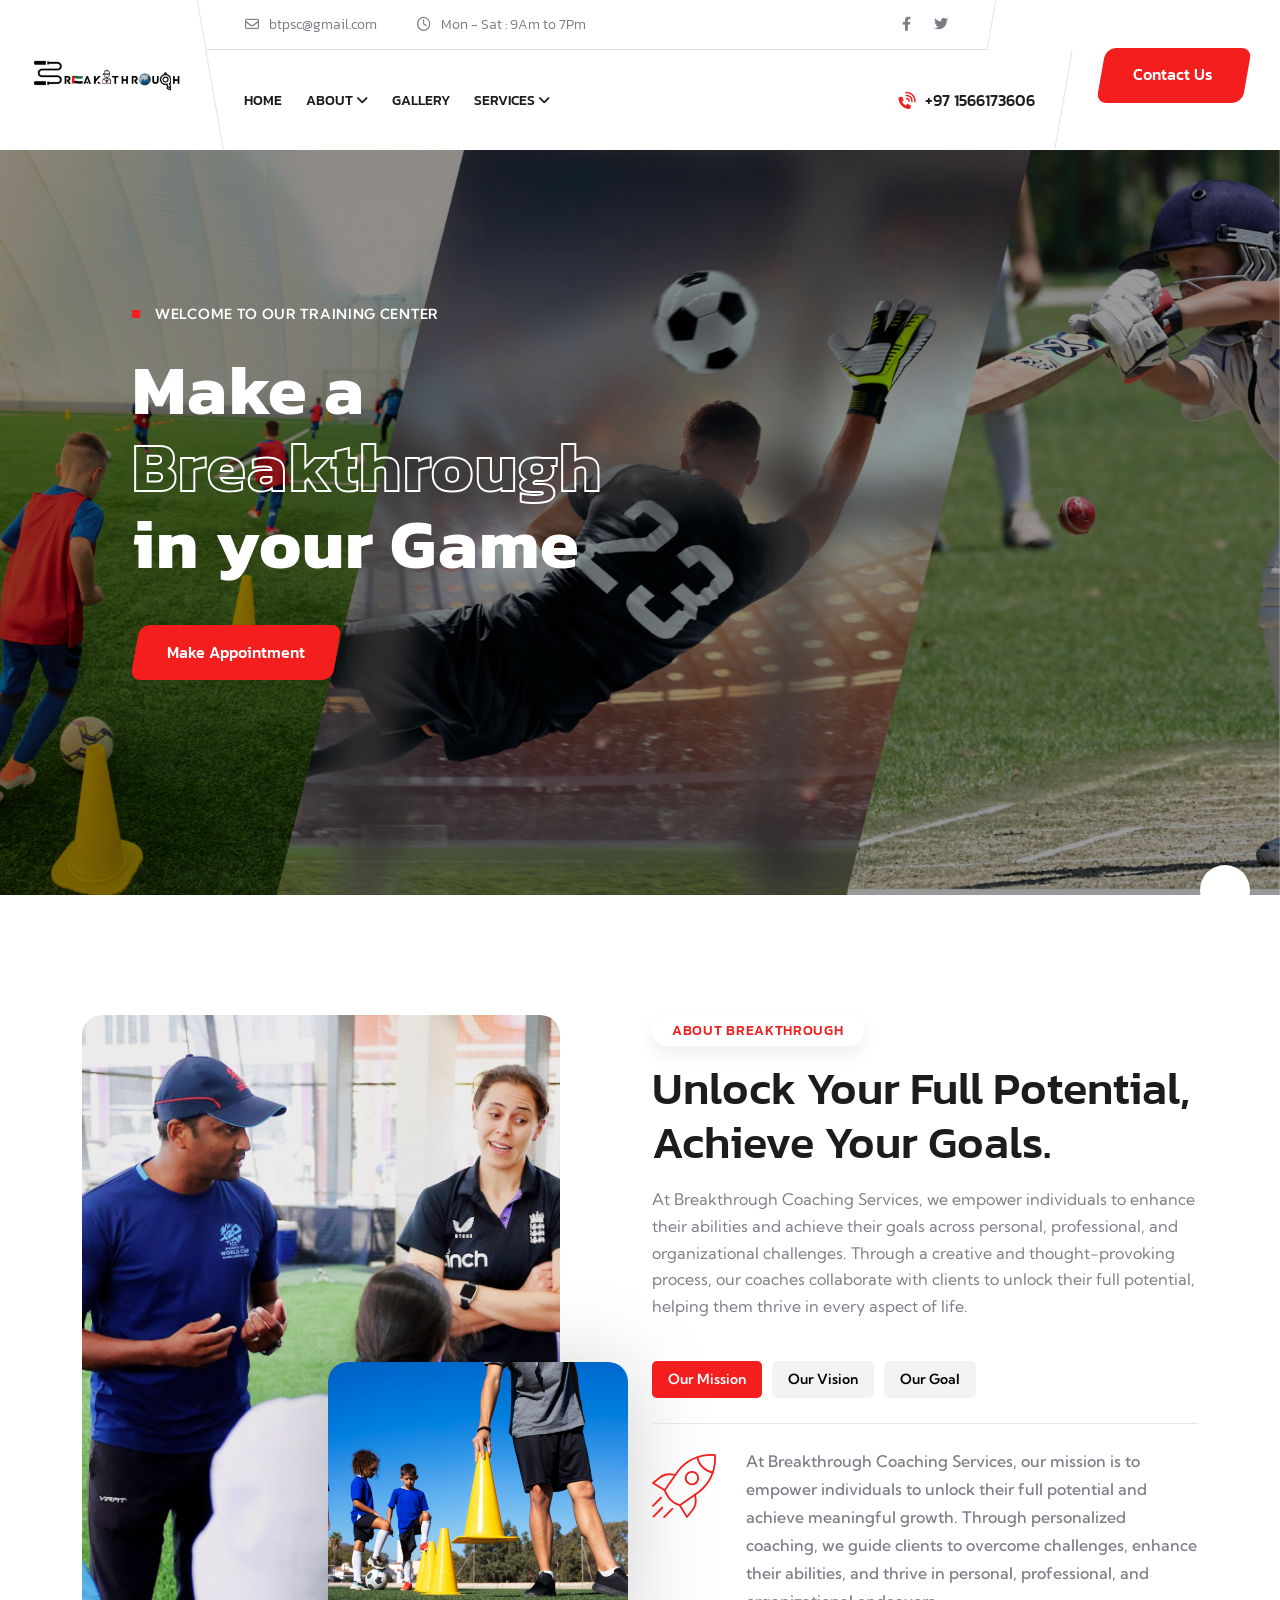
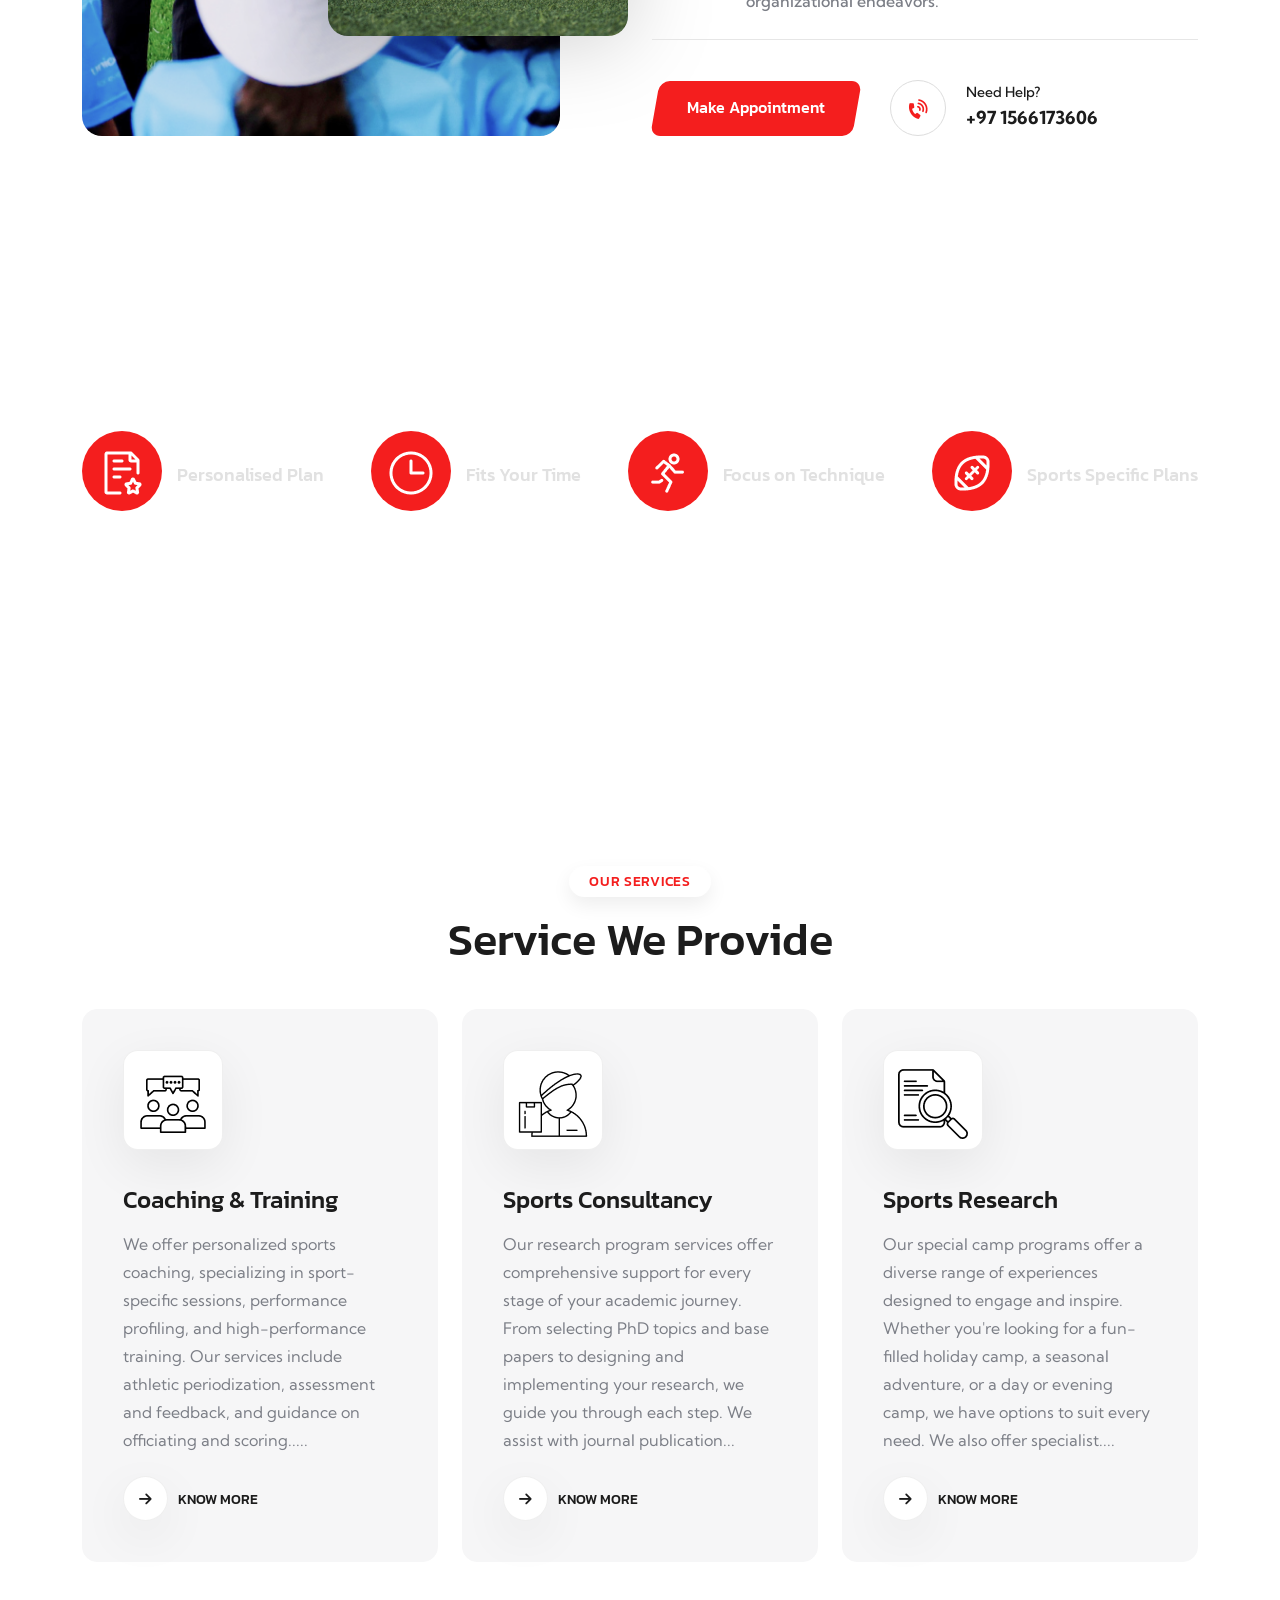
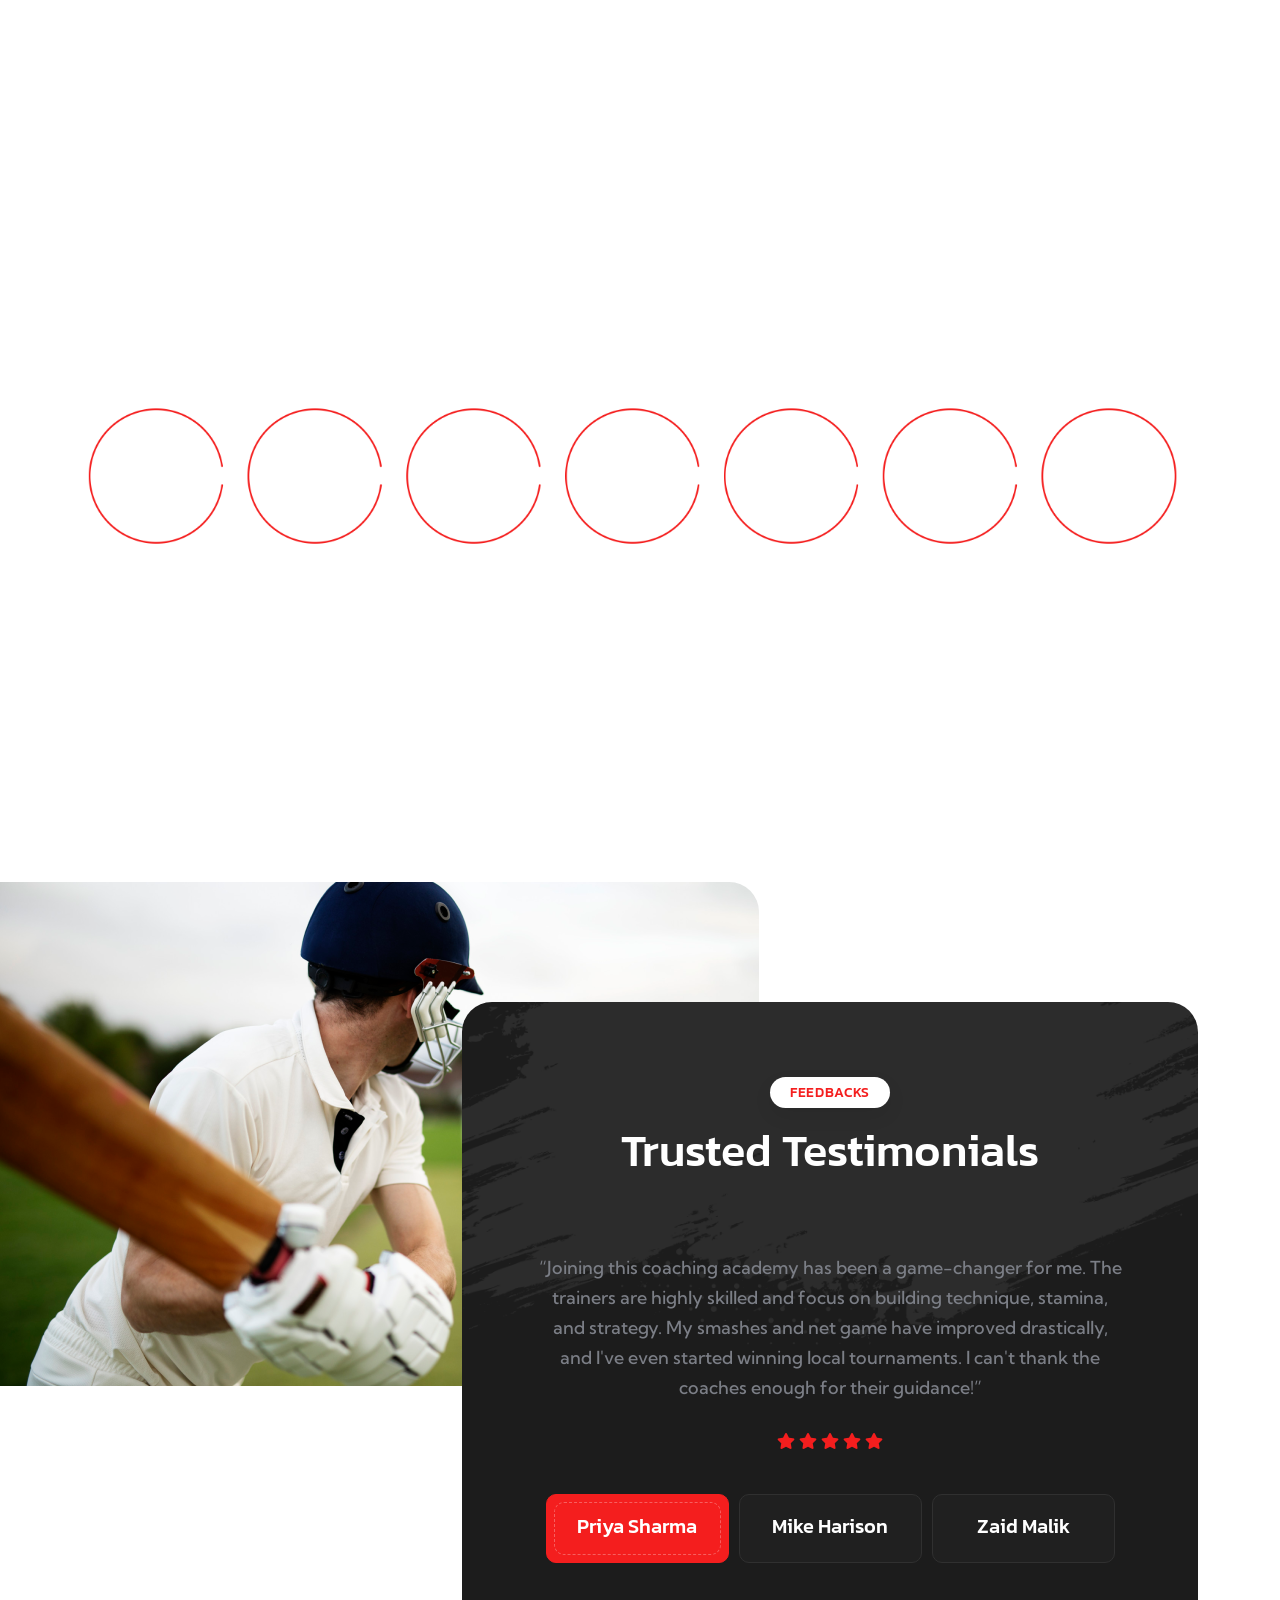
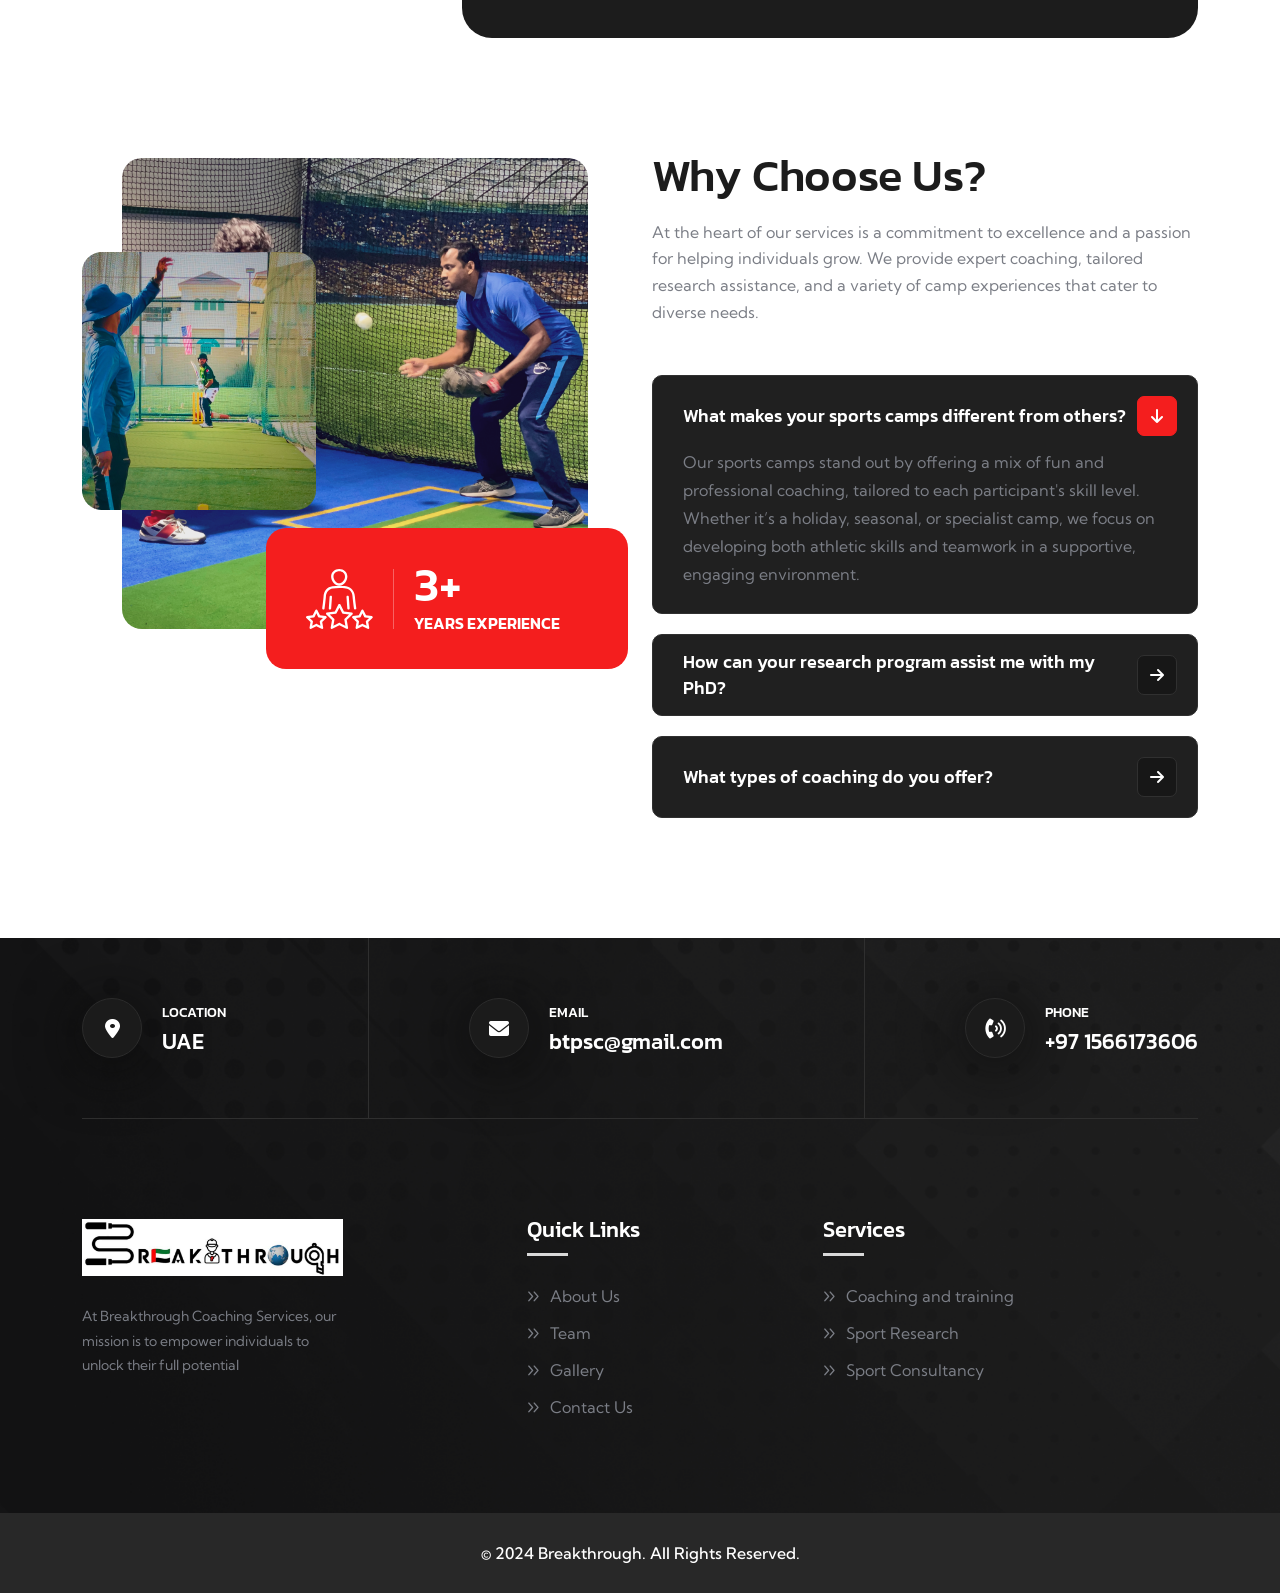
==== commit e25f560f: "minor changes in  files" ====
--- a/index.html
+++ b/index.html
@@ -777,7 +777,7 @@
                                 <div class="col-lg-6">
                                     <div class="testi-box">                 
                                         <div class="testi-box_content">
-                                            <p class="testi-box_text">“I have been a member of Breakthrough for over a year now, and it has been a game-changer for my fitness journey. The gym has a fantastic range of equipment that caters to all my workout needs....”</p>
+                                            <p class="testi-box_text">“Joining this coaching academy has been a game-changer for me. The trainers are highly skilled and focus on building technique, stamina, and strategy. My smashes and net game have improved drastically, and I've even started winning local tournaments. I can't thank the coaches enough for their guidance!”</p>
                                             <div class="rating">
                                                 <i class="fas fa-star"></i>
                                                 <i class="fas fa-star"></i>
@@ -791,7 +791,7 @@
                                 <div class="col-lg-6">
                                     <div class="testi-box">              
                                         <div class="testi-box_content">
-                                            <p class="testi-box_text">“I have been a member of Breakthrough for over a year now, and it has been a game-changer for my fitness journey. The gym has a fantastic range of equipment that caters to all my workout needs....”</p>
+                                            <p class="testi-box_text">“The personalized attention I received here helped me perfect my bowling action and control. My pace and accuracy have significantly improved, and I now feel confident competing at the district level. The coaches are approachable and really know how to bring out the best in you.”</p>
                                             <div class="rating">
                                                 <i class="fas fa-star"></i>
                                                 <i class="fas fa-star"></i>
@@ -805,7 +805,7 @@
                                 <div class="col-lg-6">
                                     <div class="testi-box">                      
                                         <div class="testi-box_content">
-                                            <p class="testi-box_text">“I have been a member of Breakthrough for over a year now, and it has been a game-changer for my fitness journey. The gym has a fantastic range of equipment that caters to all my workout needs....”</p>
+                                            <p class="testi-box_text">“This academy is more than just a place to train—it's where I learned the essence of teamwork and leadership. My batting technique has been polished, and I've developed the confidence to lead my school team to victories. The mental coaching sessions were especially impactful.”</p>
                                             <div class="rating">
                                                 <i class="fas fa-star"></i>
                                                 <i class="fas fa-star"></i>
@@ -820,7 +820,7 @@
                             <div class="testi-slider-controller" data-sliderNavfor=".testi-slider-1">
                                 <a class="indicatior-btn active">
                                     <div class="testi-box_profile">
-                                        <h4 class="testi-box_name">Andrew Daniel</h4>
+                                        <h4 class="testi-box_name">Priya Sharma</h4>
                                         <!-- <span class="testi-box_desig">Gym Student</span>                         -->
                                     </div>
                                 </a>
@@ -832,7 +832,7 @@
                                 </a>
                                 <a class="indicatior-btn">
                                     <div class="testi-box_profile">
-                                        <h4 class="testi-box_name">William Henry</h4>
+                                        <h4 class="testi-box_name">Zaid Malik</h4>
                                         <!-- <span class="testi-box_desig">Gym Student</span>                         -->
                                     </div>
                                 </a>
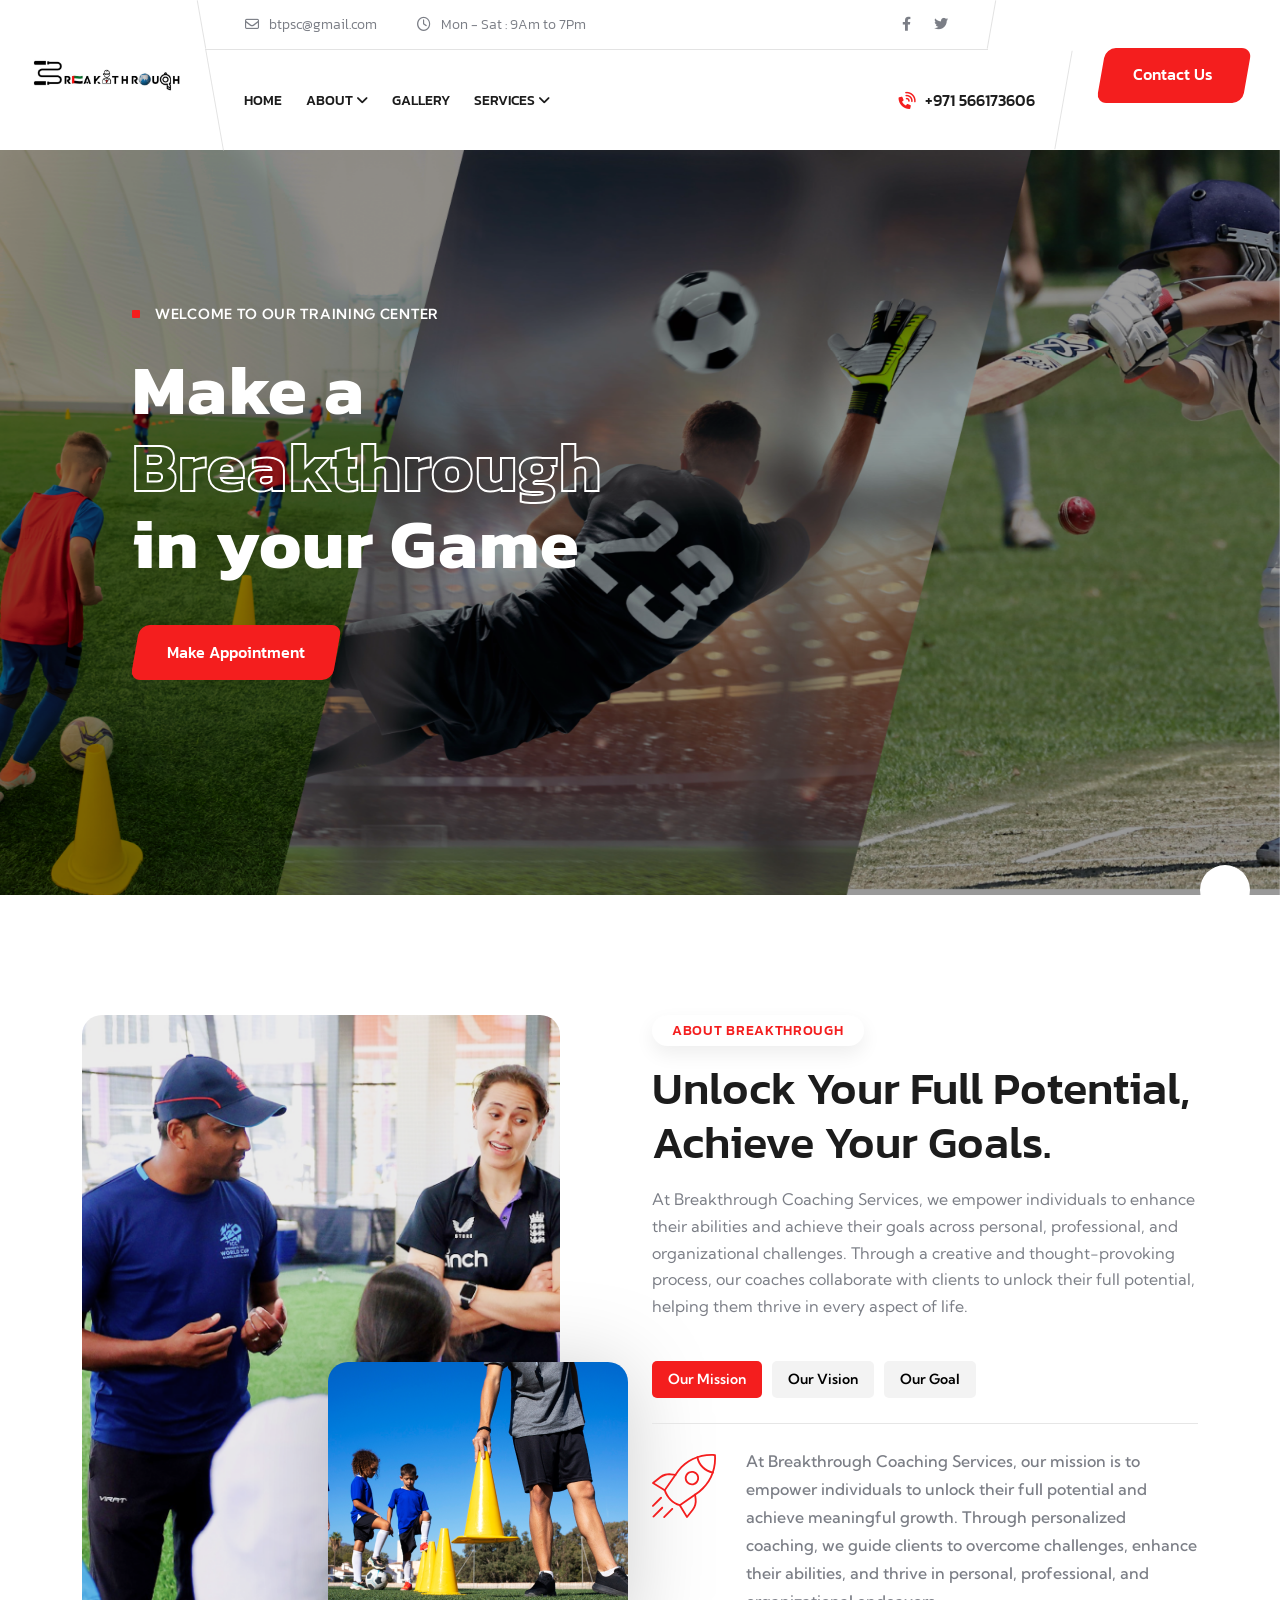
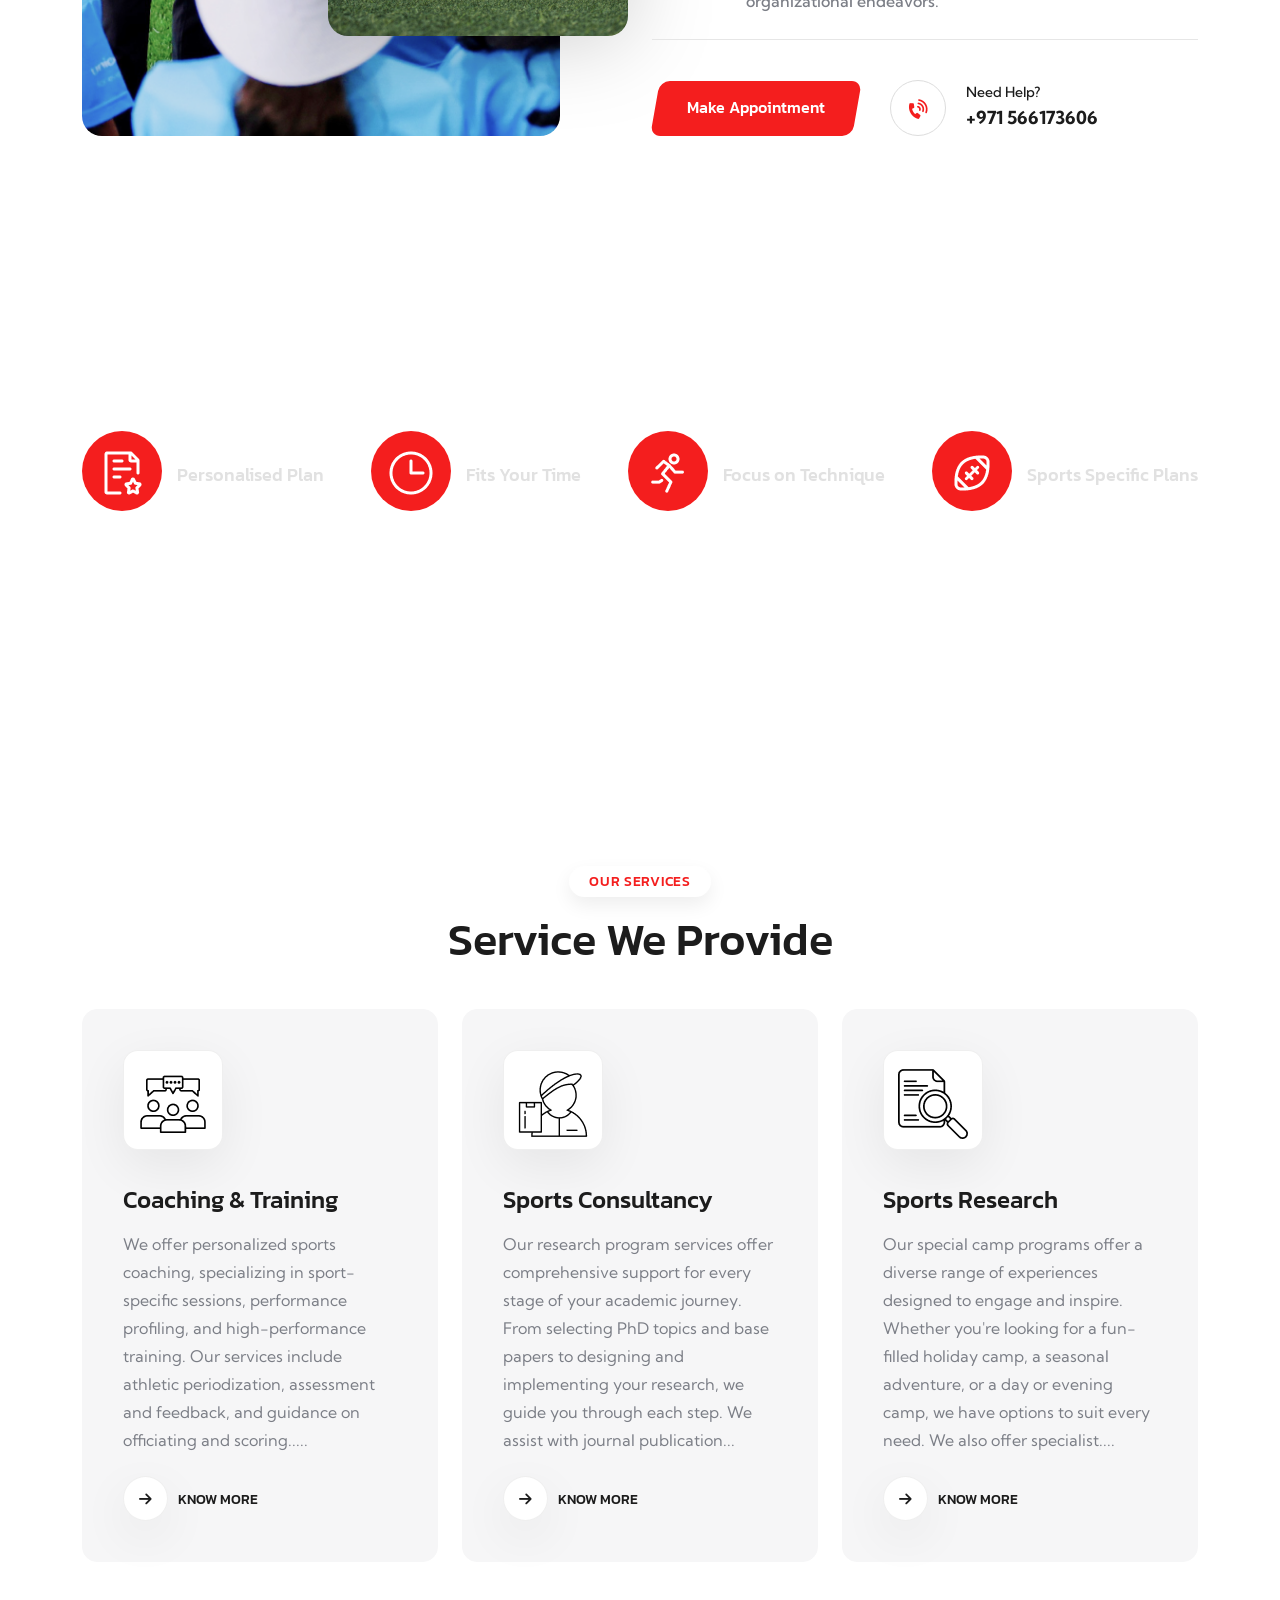
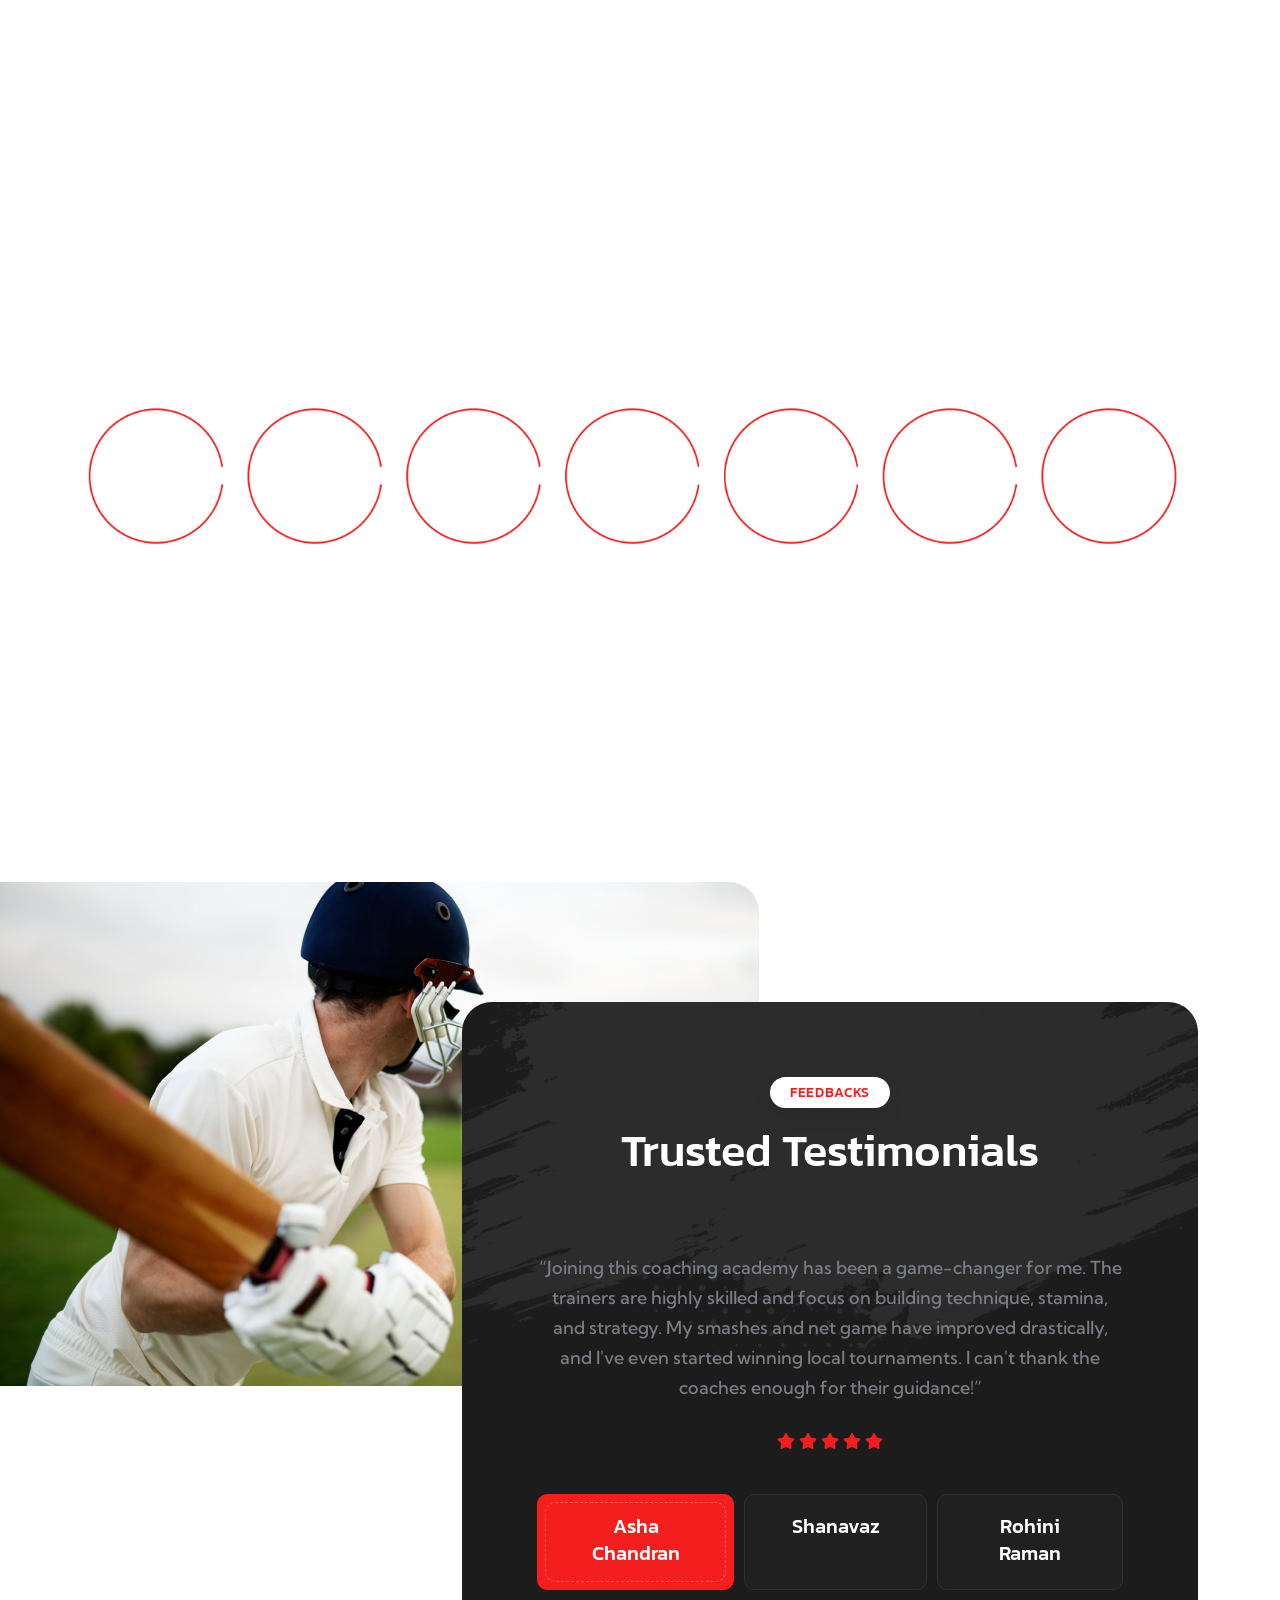
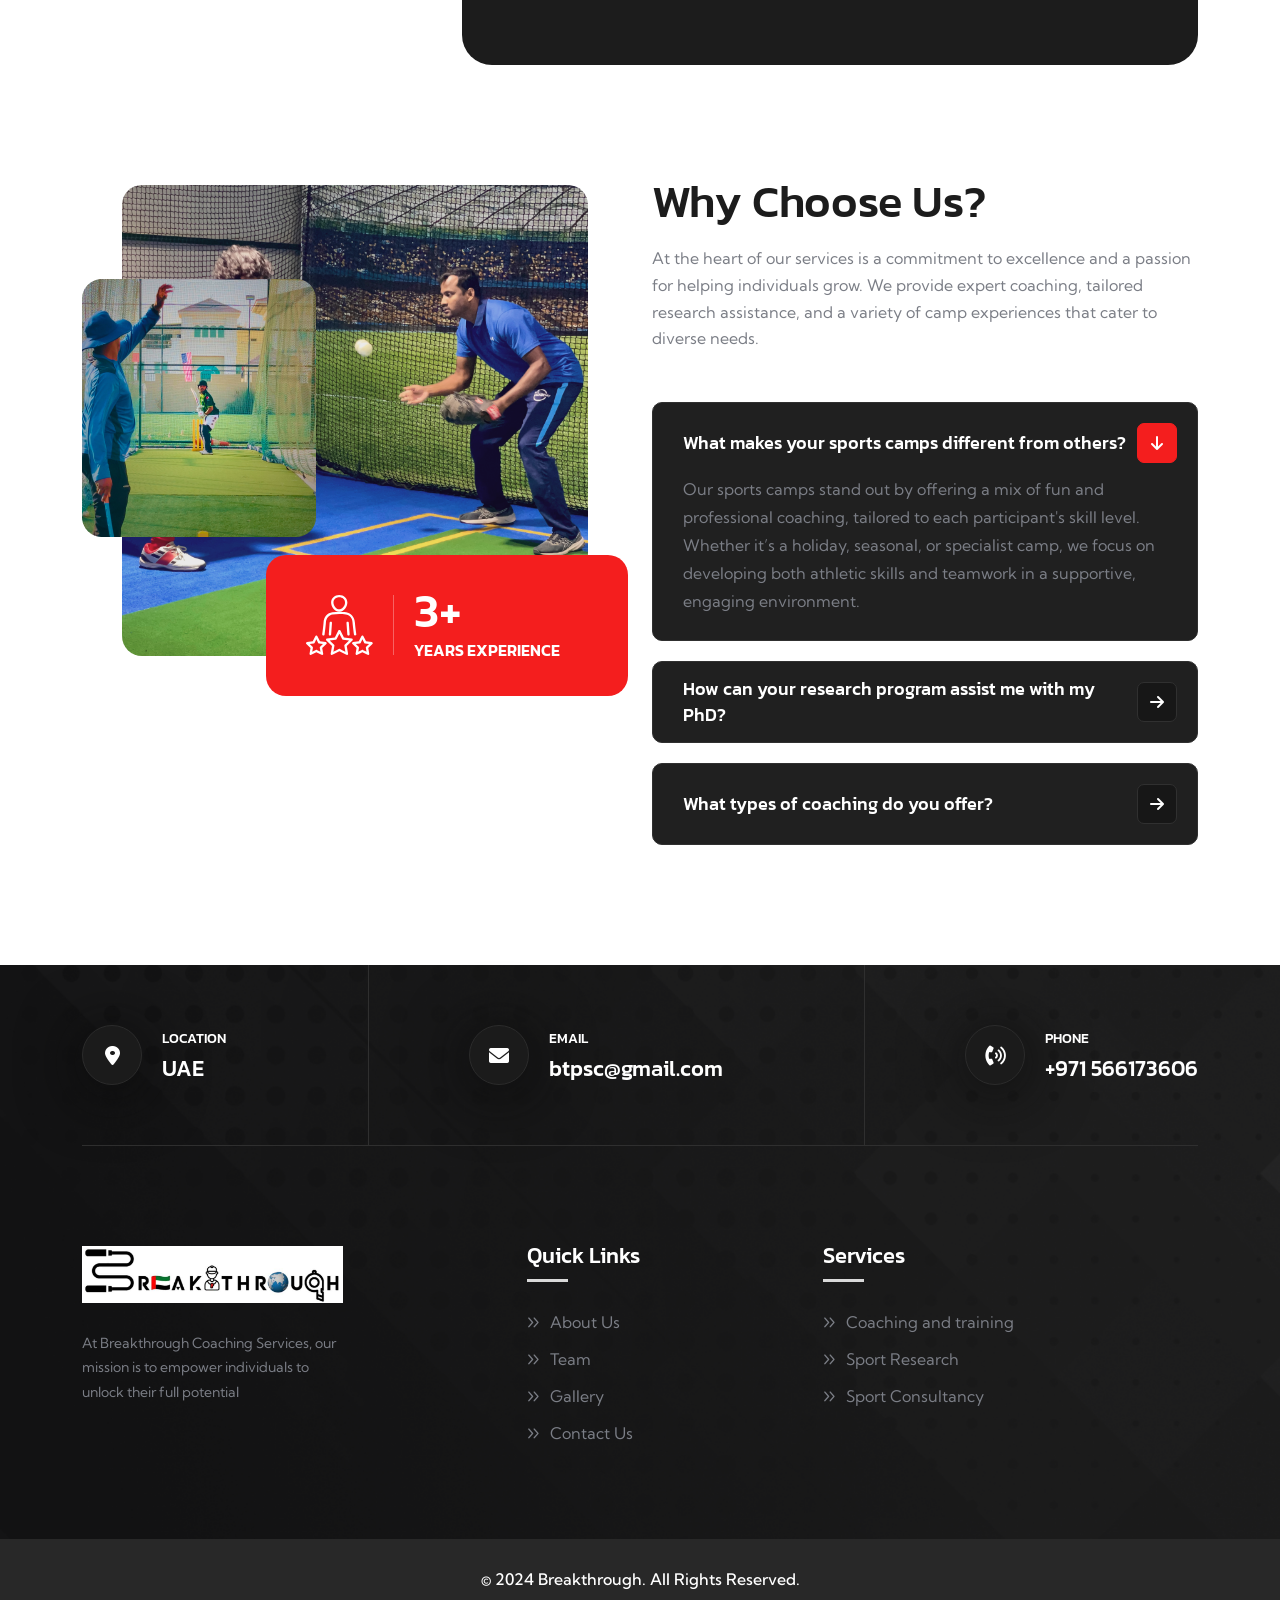
==== commit 1a2f894f: "minor changes  in  files" ====
--- a/index.html
+++ b/index.html
@@ -204,7 +204,7 @@
                         </div>
                         <div class="col-auto ms-auto d-lg-block d-none">
                             <div class="navbar-right-desc">
-                                <i class="fas fa-phone-volume"></i><a href="tel:+2590256215">+97 1566173606</a>
+                                <i class="fas fa-phone-volume"></i><a href="tel:+971566173606">+971 566173606</a>
                             </div>
                         </div>
                         <div class="col-auto d-none d-lg-block">
@@ -384,7 +384,7 @@
                                 <div class="icon"><i class="fas fa-phone-volume"></i></div>
                                 <div class="details">
                                     <p class="about-info-title">Need Help?</p>
-                                    <a class="about-info-link" href="tel:+25825692582">+97 1566173606</a>
+                                    <a class="about-info-link" href="tel:+971566173606">+971 566173606</a>
                                 </div>
                             </div>
                         </div>
@@ -820,19 +820,19 @@
                             <div class="testi-slider-controller" data-sliderNavfor=".testi-slider-1">
                                 <a class="indicatior-btn active">
                                     <div class="testi-box_profile">
-                                        <h4 class="testi-box_name">Priya Sharma</h4>
+                                        <h4 class="testi-box_name">Asha Chandran</h4>
                                         <!-- <span class="testi-box_desig">Gym Student</span>                         -->
                                     </div>
                                 </a>
                                 <a class="indicatior-btn">
                                     <div class="testi-box_profile">
-                                        <h4 class="testi-box_name">Mike Harison</h4>
+                                        <h4 class="testi-box_name">Shanavaz</h4>
                                         <!-- <span class="testi-box_desig">Gym Student</span>                         -->
                                     </div>
                                 </a>
                                 <a class="indicatior-btn">
                                     <div class="testi-box_profile">
-                                        <h4 class="testi-box_name">Zaid Malik</h4>
+                                        <h4 class="testi-box_name">⁠Rohini Raman</h4>
                                         <!-- <span class="testi-box_desig">Gym Student</span>                         -->
                                     </div>
                                 </a>
@@ -1186,7 +1186,7 @@
                     </div>
                     <div class="info-card_content">
                         <p class="info-card_text">Phone</p>
-                        <a href="tel:+18925382145" class="info-card_link">+97 1566173606</a>
+                        <a href="tel:+971566173606" class="info-card_link">+971 566173606</a>
                     </div>
                 </div>
             </div>
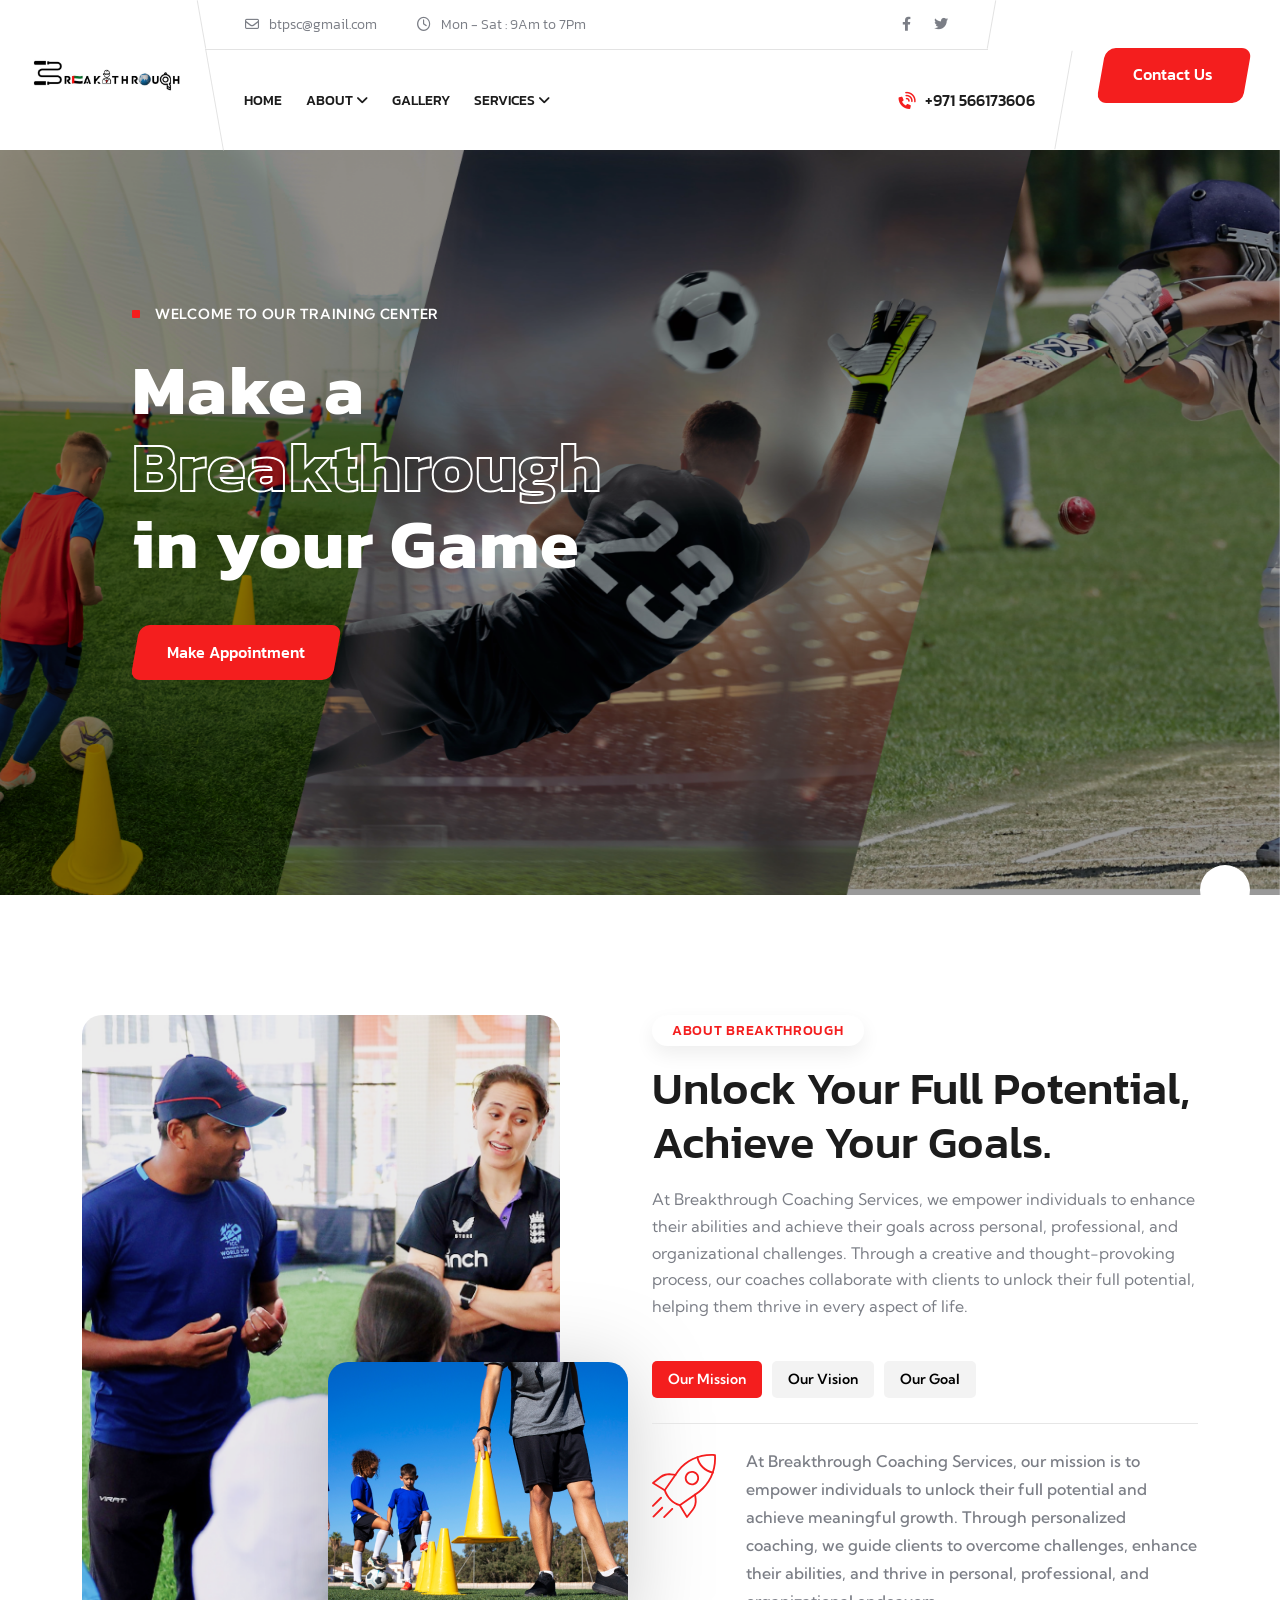
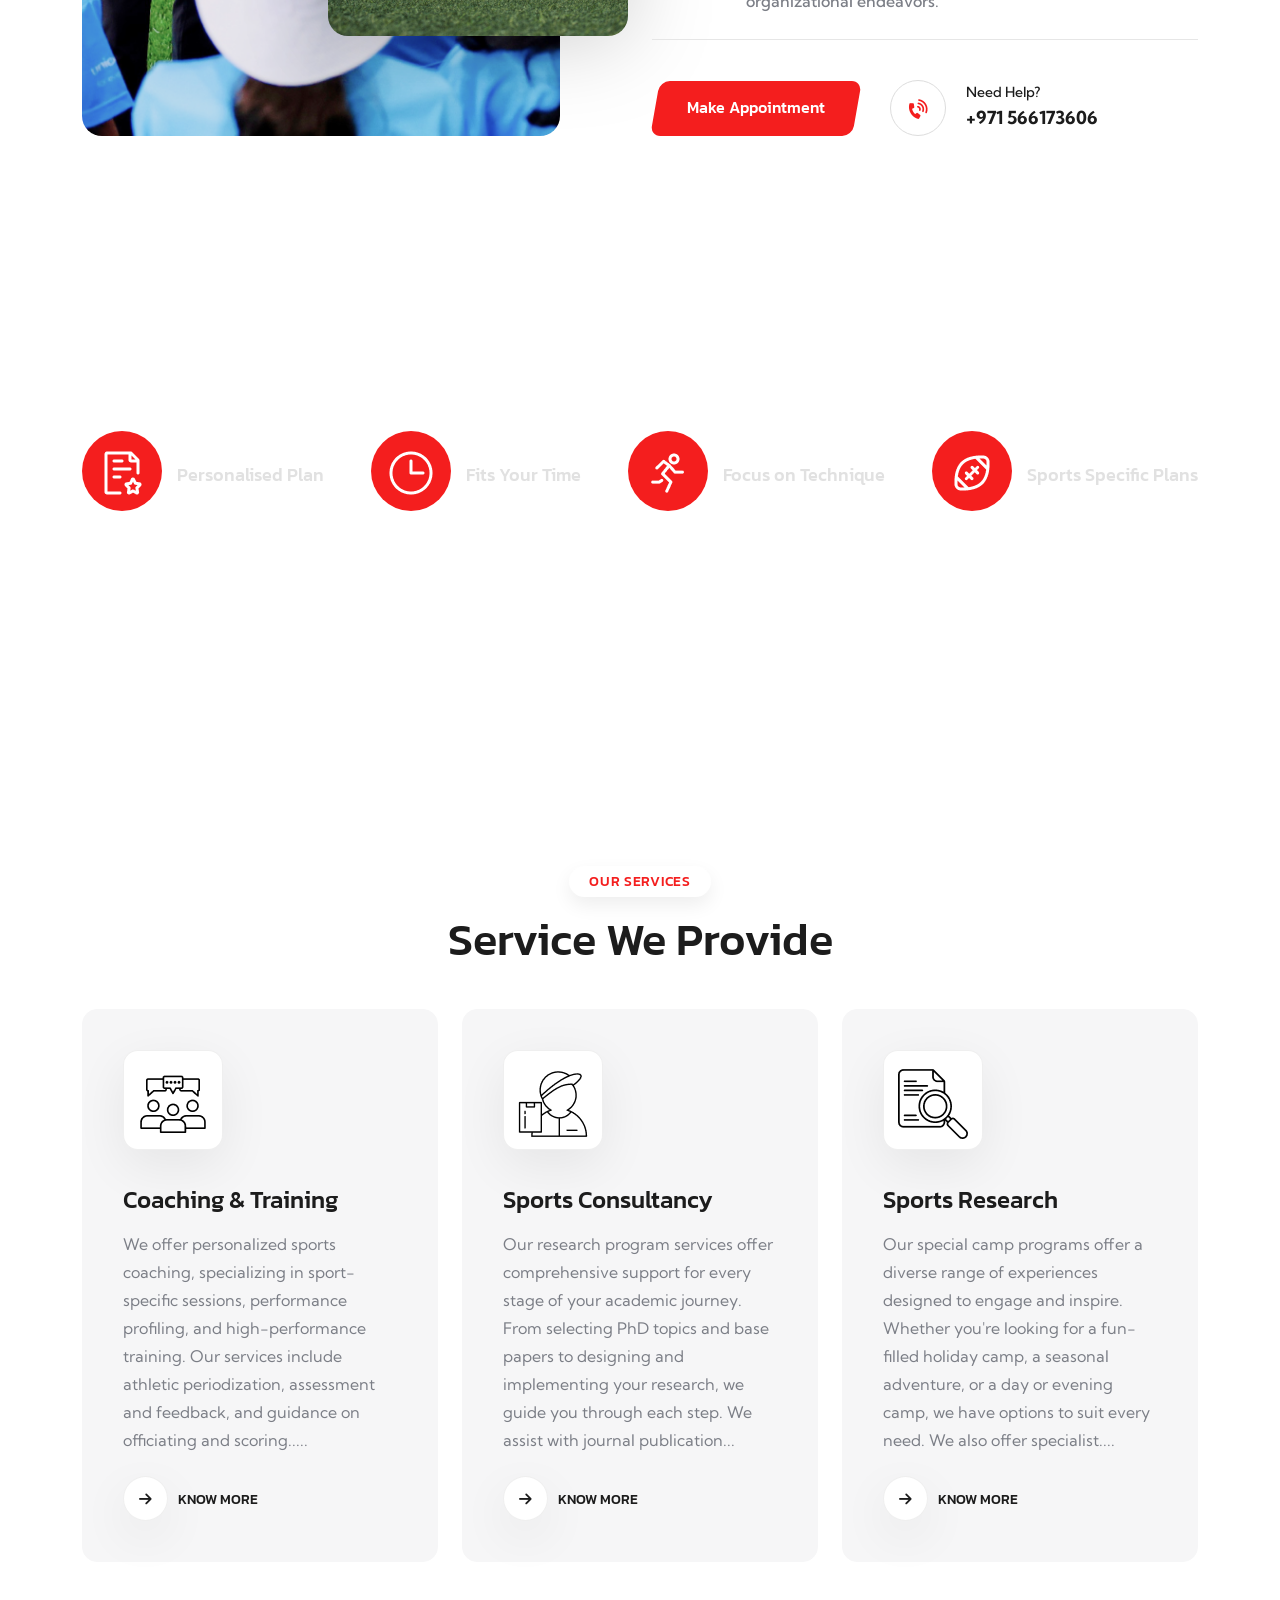
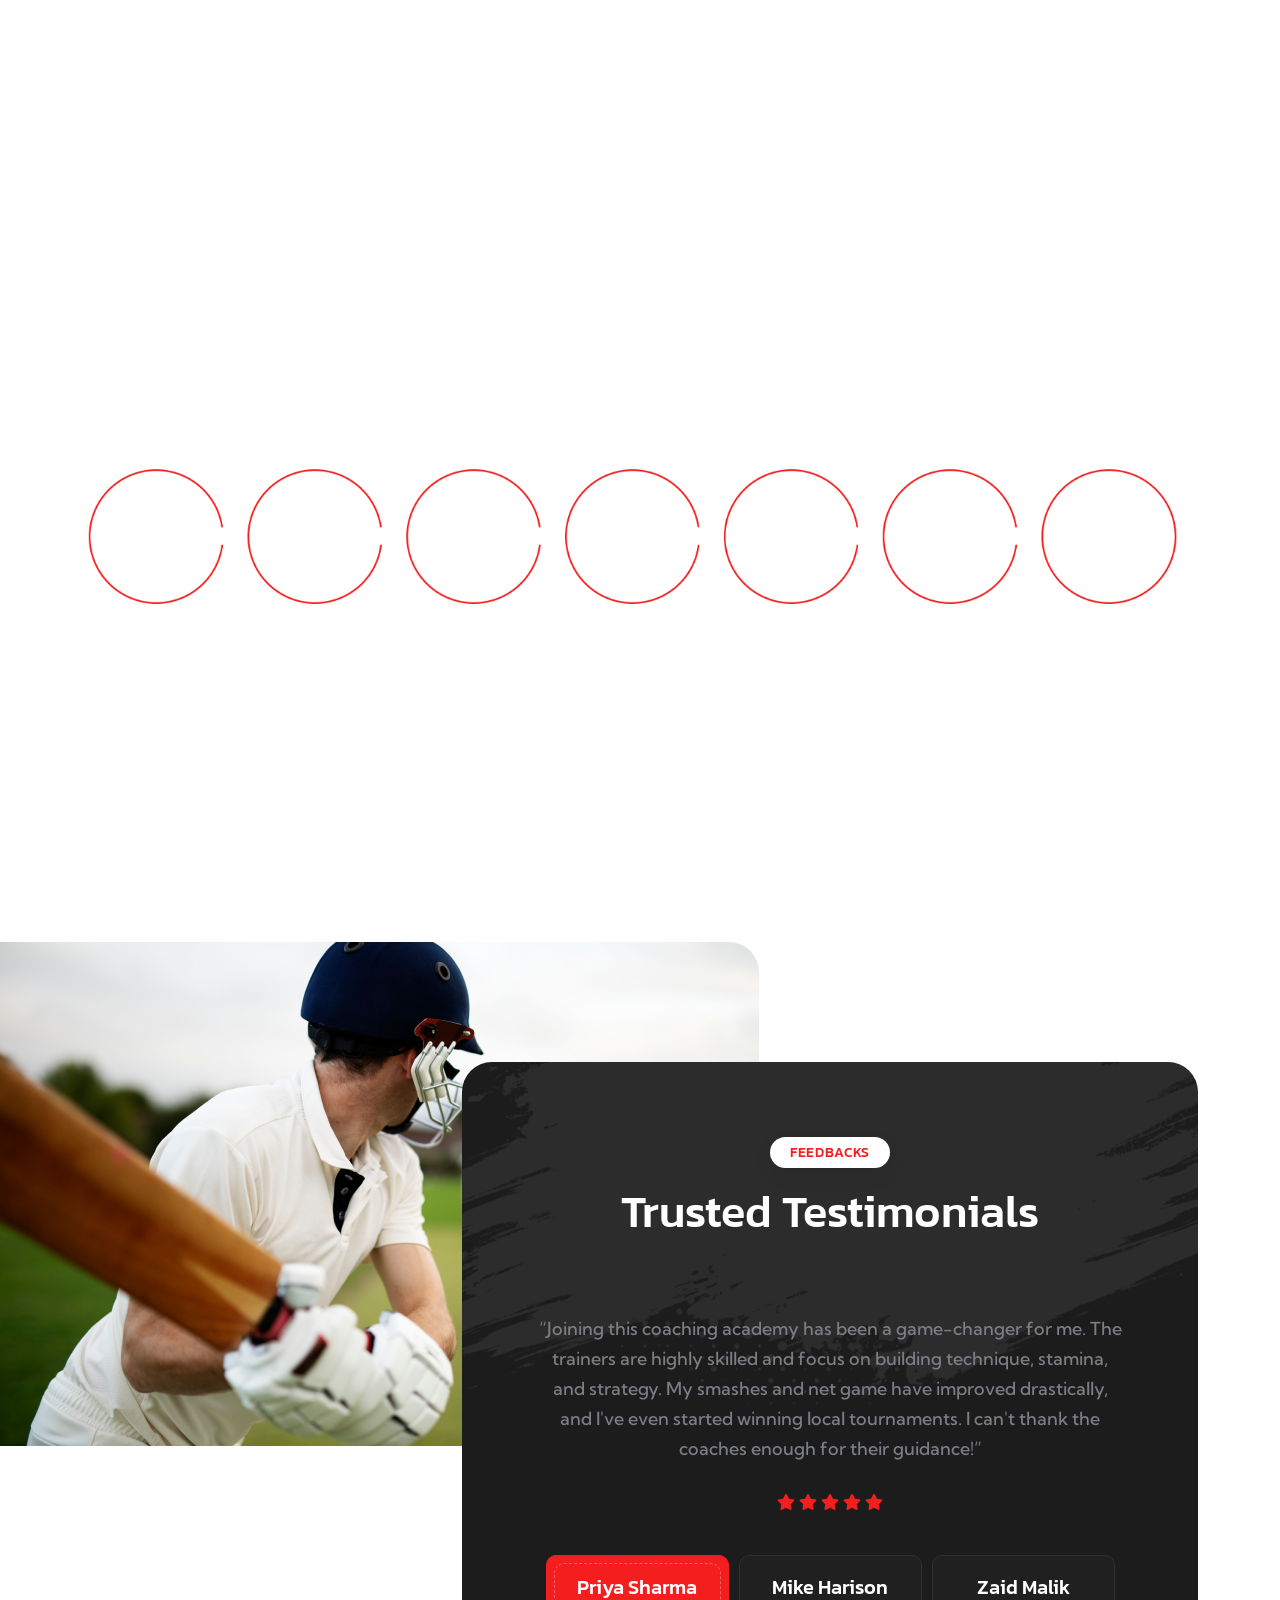
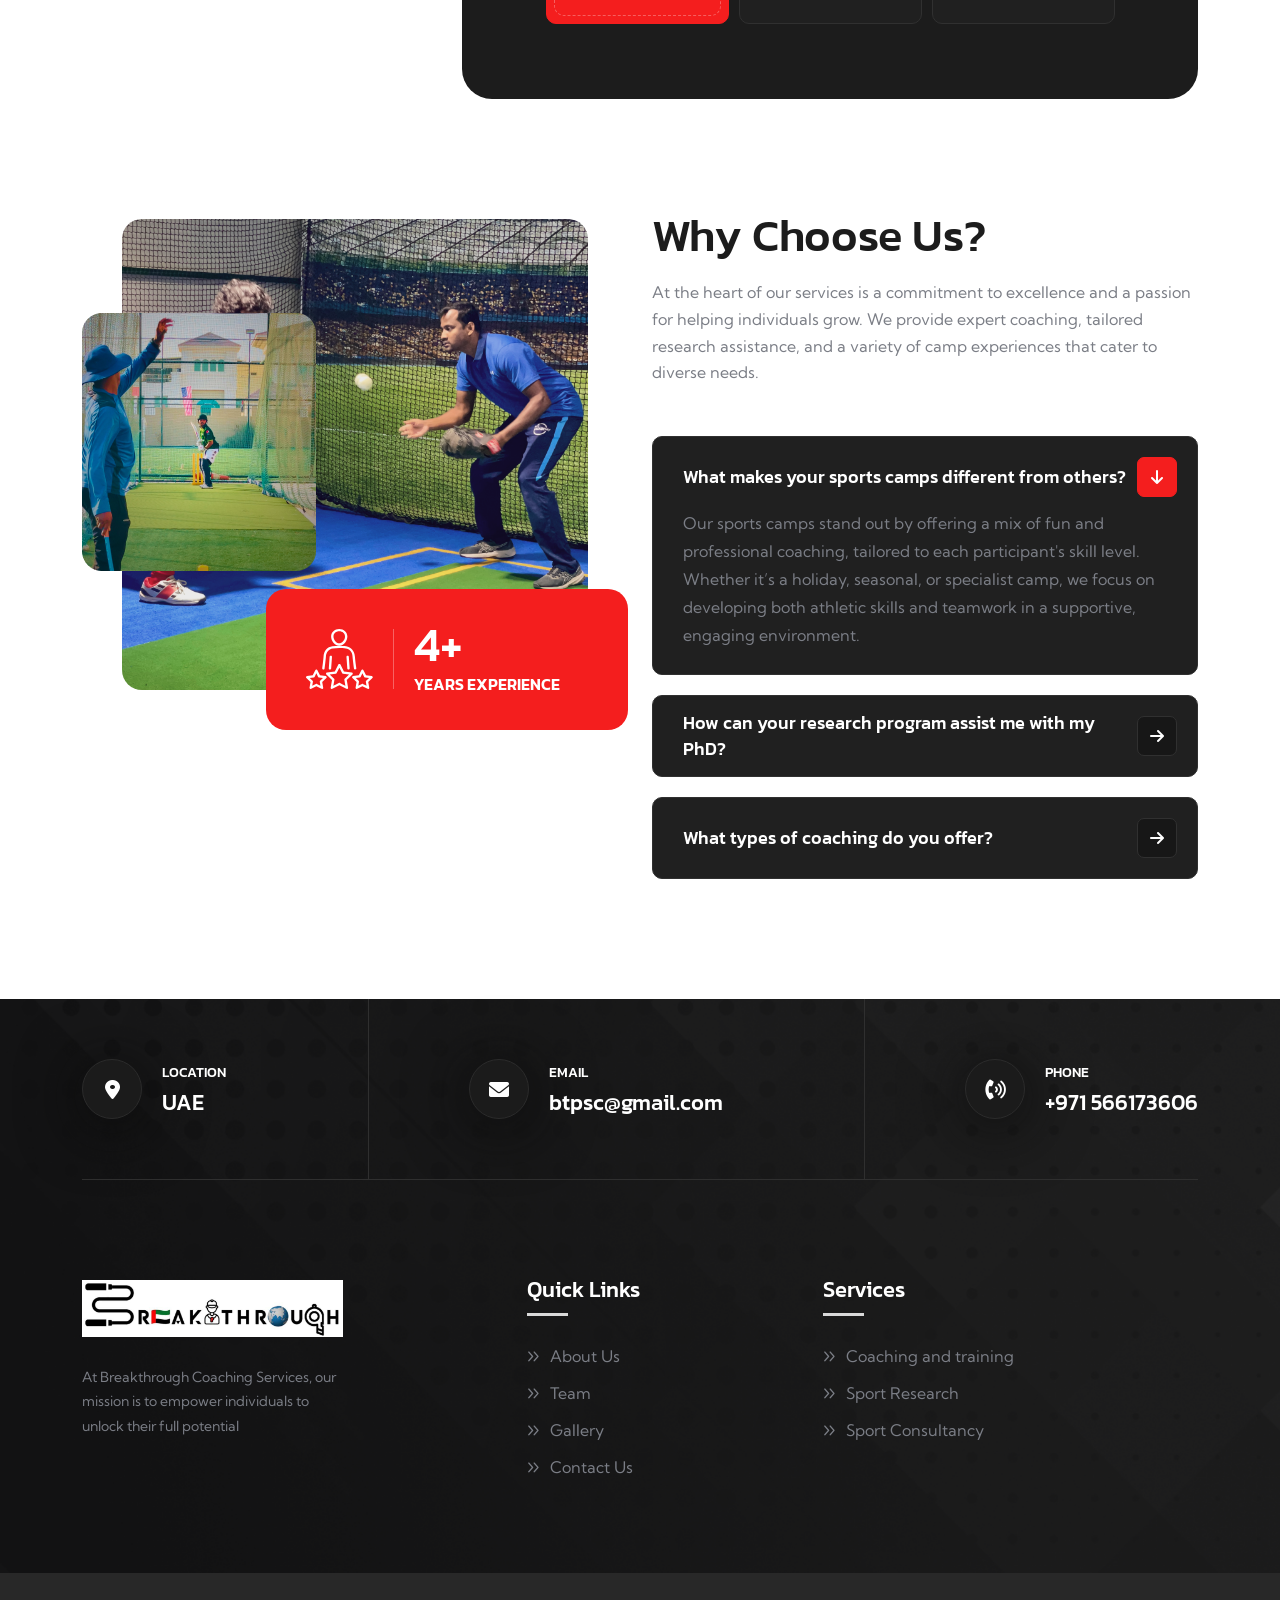
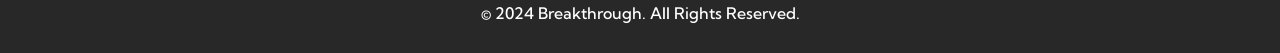
==== commit 2d92c0f3: "minor changes  in  files" ====
--- a/index.html
+++ b/index.html
@@ -107,7 +107,7 @@
                     <li class="menu-item-has-children">
                         <a href="#">About</a>
                         <ul class="sub-menu">
-                            <li><a href="about.html">About</a></li>
+                            <li><a href="about.html">About us</a></li>
                             <li><a href="team-details.html">Team</a></li>
                         </ul>
                     </li>
@@ -593,6 +593,7 @@
         </div>
         <div class="counter-wrap1 space">
             <div class="container">
+                <H2 class="sec-title" style="text-align: center; color: white;">A complete athletic development program.</H2>
                 <div>
                     <img src="Process.png">
                 </div>
@@ -820,19 +821,19 @@
                             <div class="testi-slider-controller" data-sliderNavfor=".testi-slider-1">
                                 <a class="indicatior-btn active">
                                     <div class="testi-box_profile">
-                                        <h4 class="testi-box_name">Asha Chandran</h4>
+                                        <h4 class="testi-box_name">Priya Sharma</h4>
                                         <!-- <span class="testi-box_desig">Gym Student</span>                         -->
                                     </div>
                                 </a>
                                 <a class="indicatior-btn">
                                     <div class="testi-box_profile">
-                                        <h4 class="testi-box_name">Shanavaz</h4>
+                                        <h4 class="testi-box_name">Mike Harison</h4>
                                         <!-- <span class="testi-box_desig">Gym Student</span>                         -->
                                     </div>
                                 </a>
                                 <a class="indicatior-btn">
                                     <div class="testi-box_profile">
-                                        <h4 class="testi-box_name">⁠Rohini Raman</h4>
+                                        <h4 class="testi-box_name">Zaid Malik</h4>
                                         <!-- <span class="testi-box_desig">Gym Student</span>                         -->
                                     </div>
                                 </a>
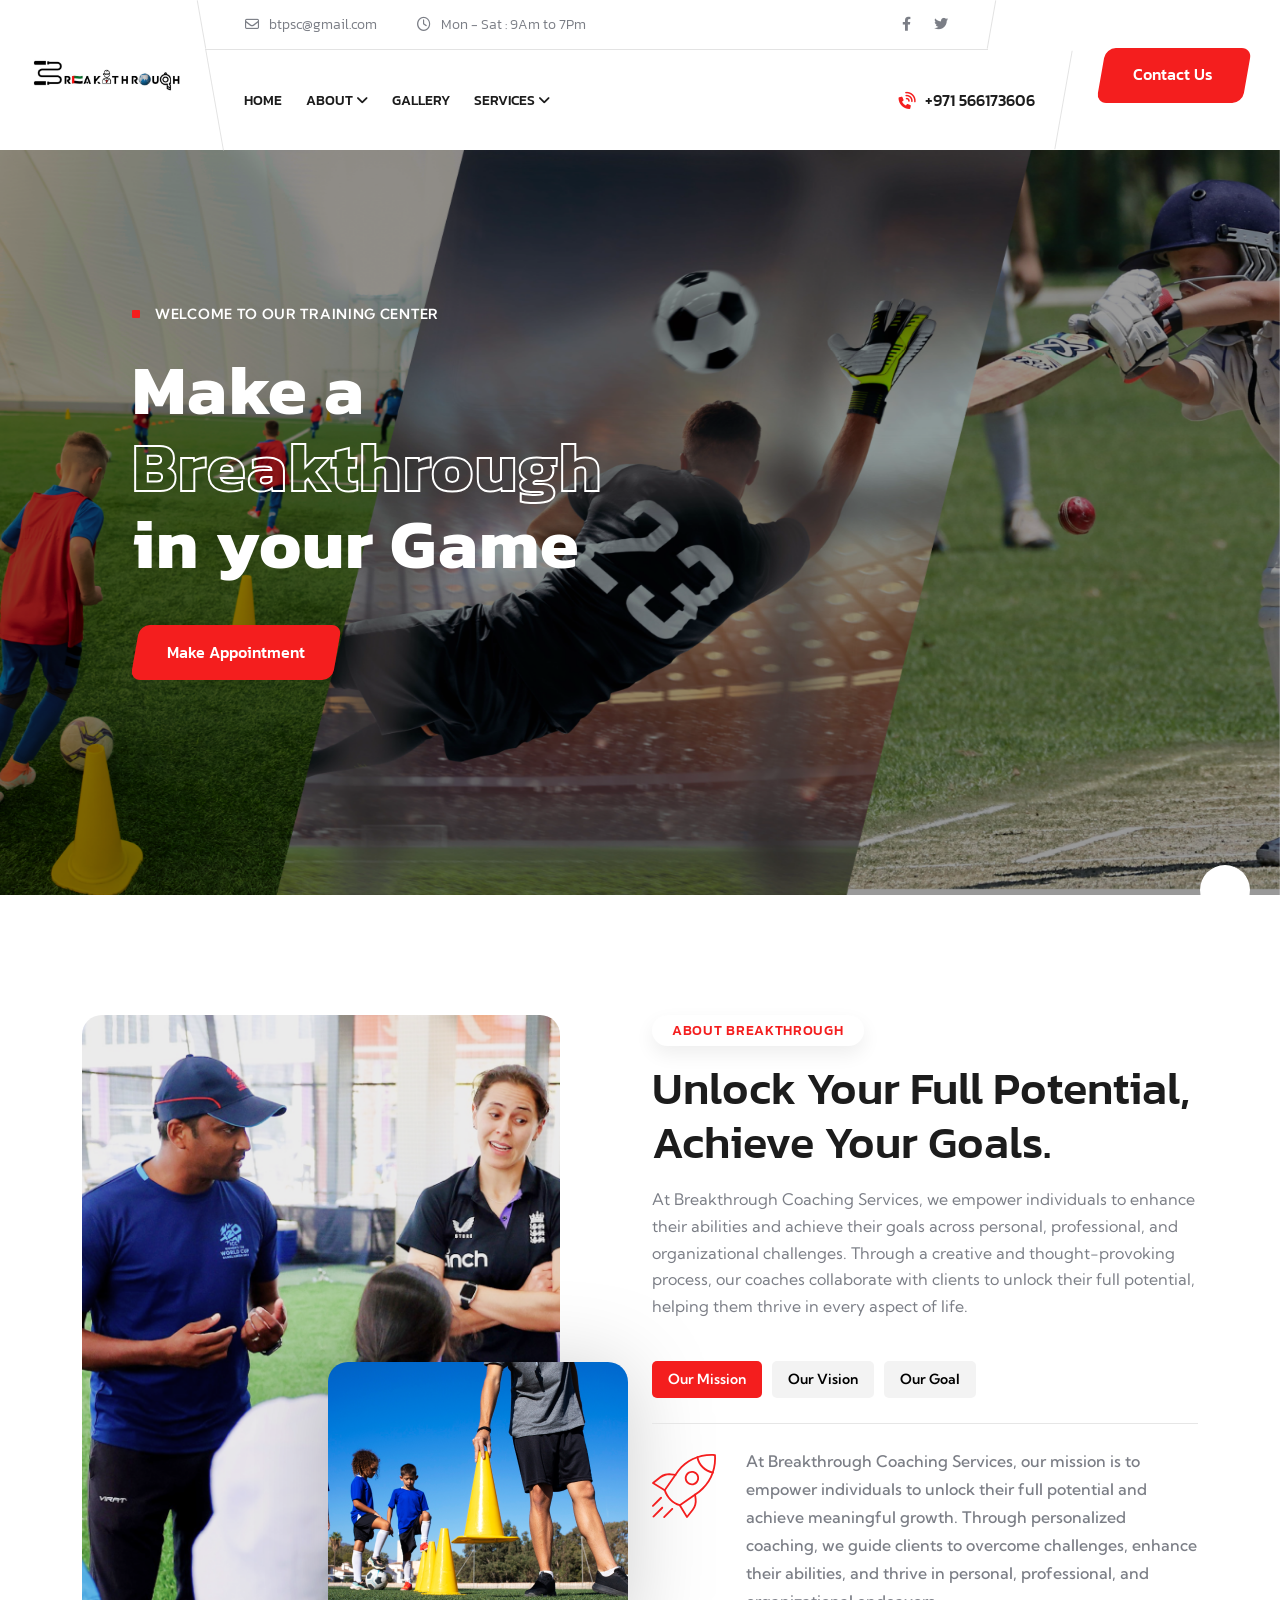
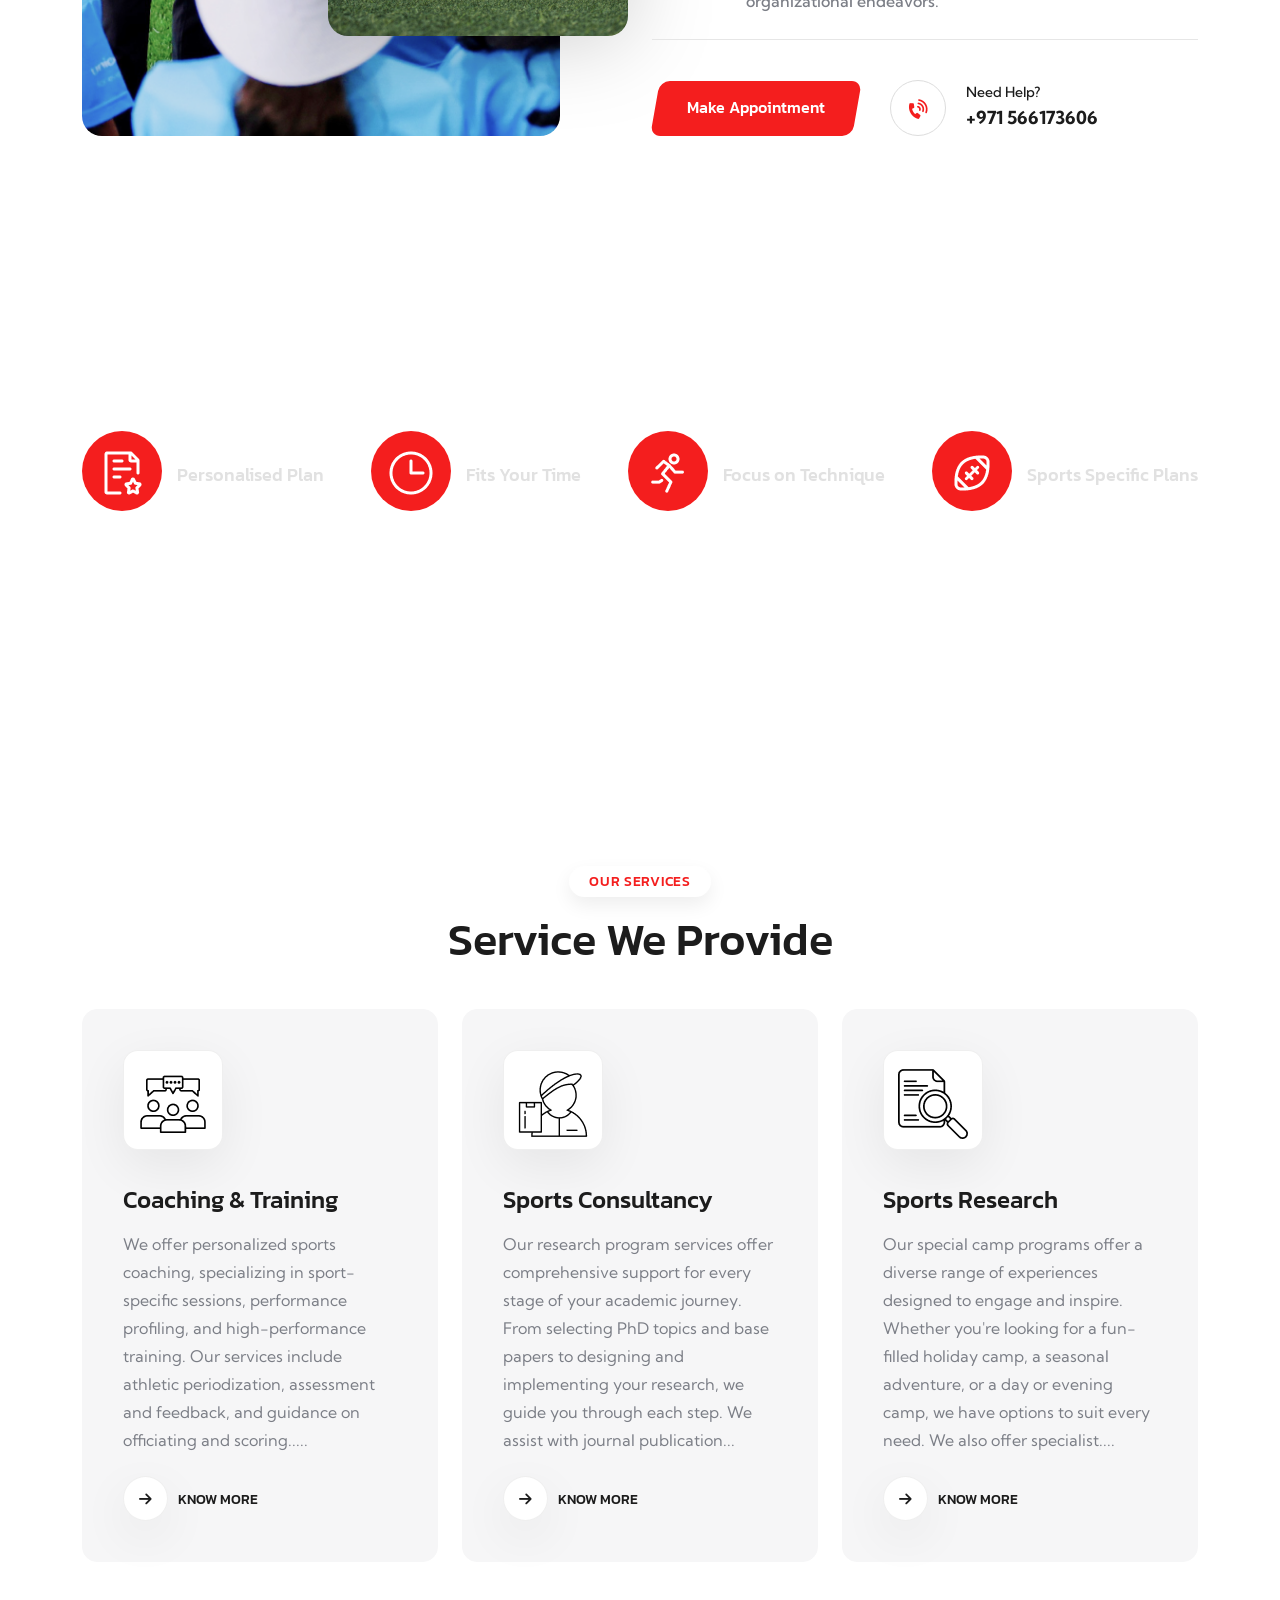
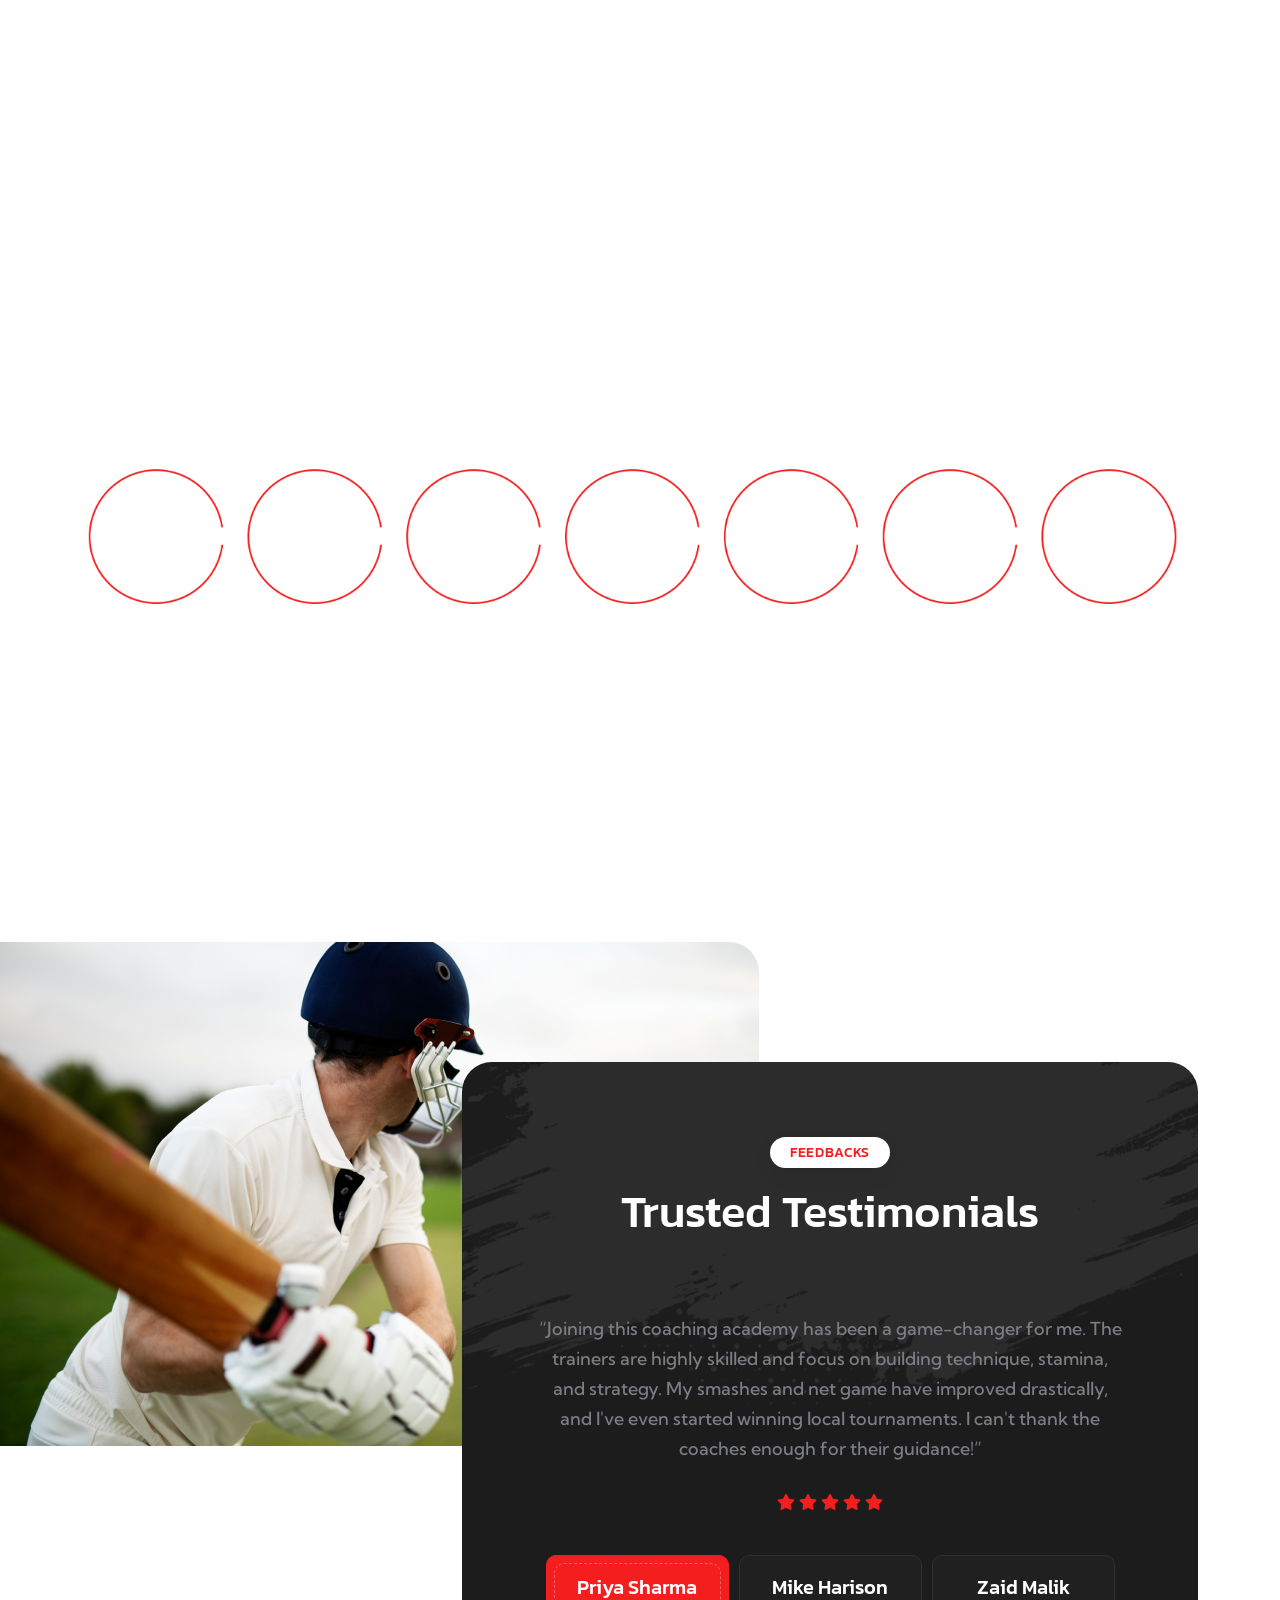
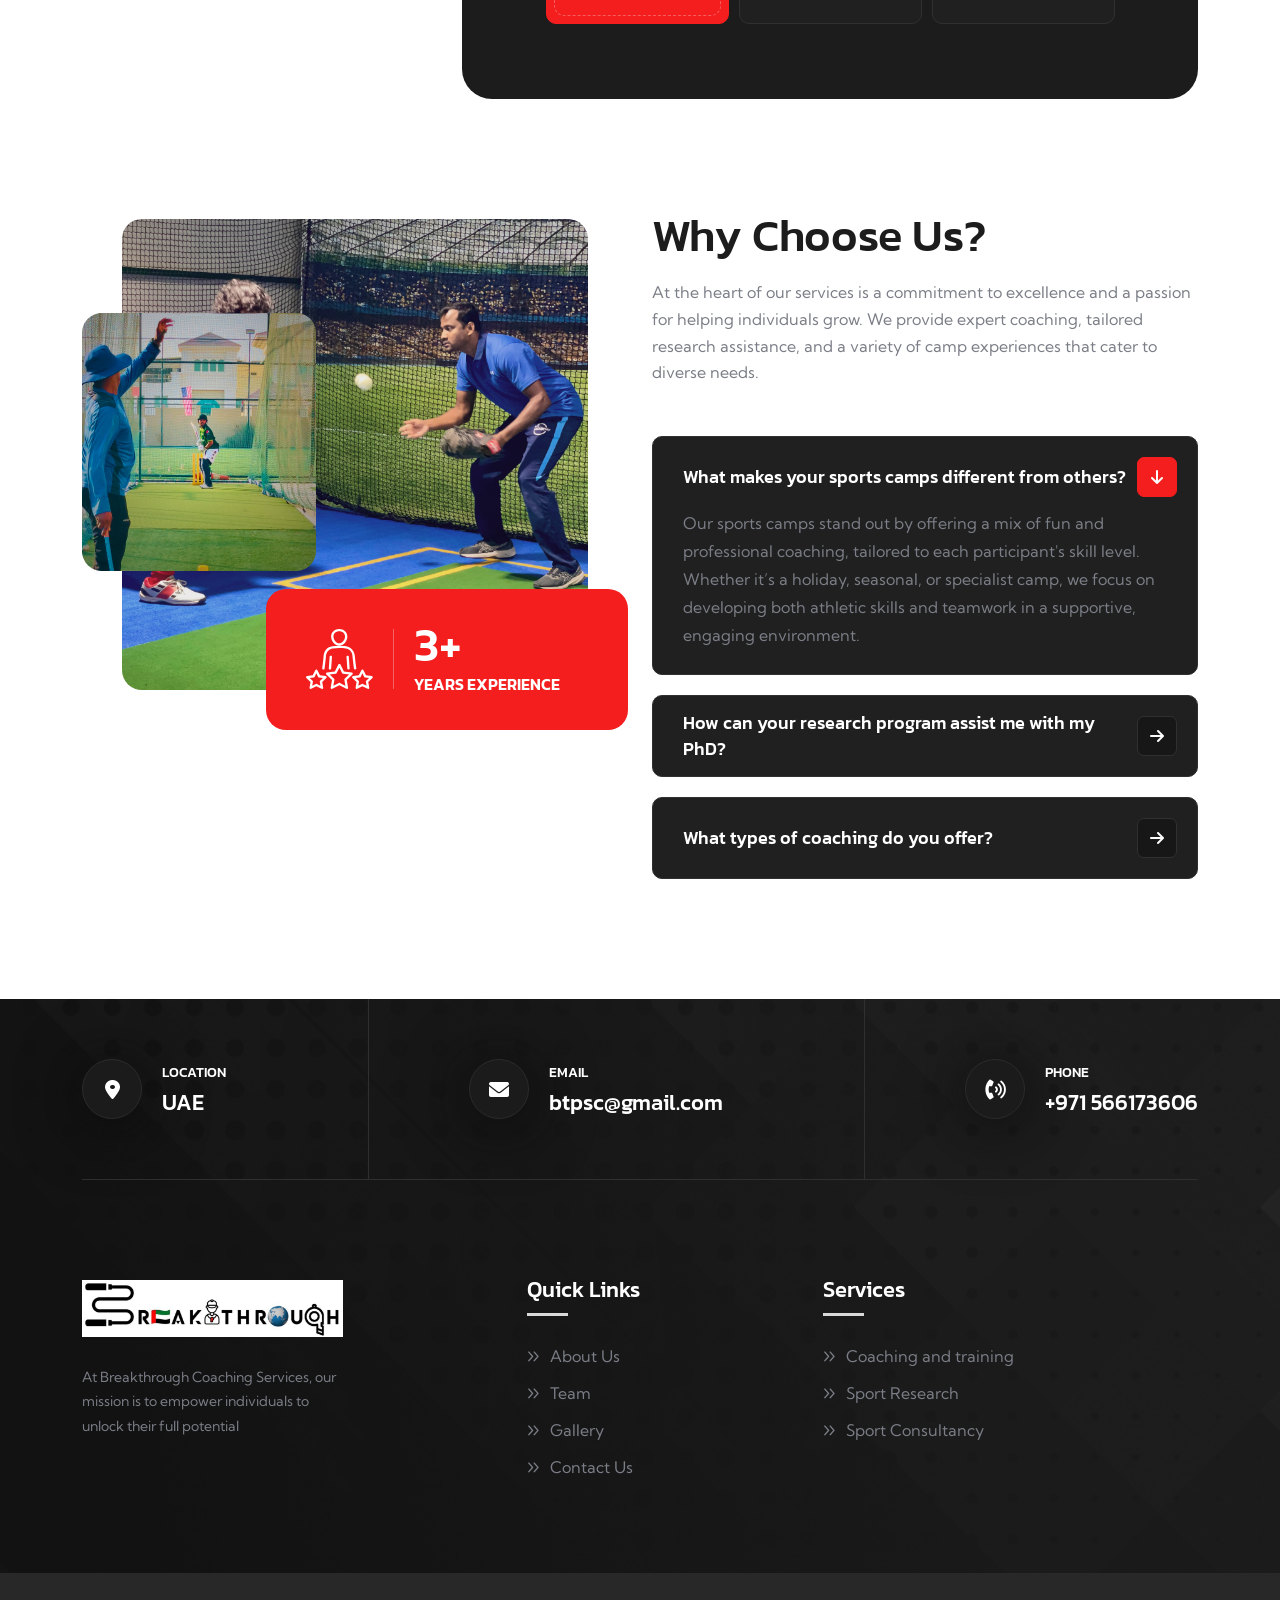
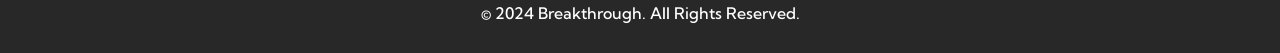
==== commit d08e2a59: "my changes" ====
--- a/index.html
+++ b/index.html
@@ -180,7 +180,7 @@
                                     <li class="menu-item-has-children">
                                         <a href="#">About</a>
                                         <ul class="sub-menu">
-                                            <li><a href="about.html">About</a></li>
+                                            <li><a href="about.html">About us</a></li>
                                             <li><a href="team-details.html">Team</a></li>
                                         </ul>
                                     </li>
@@ -290,7 +290,7 @@
                                 <img src="assets/img/icon/feature-icon1-1.svg" alt="img">
                             </div>
                             <h6 class="feature-card_subtitle">Healthier Life</h6>
-                            <h4 class="feature-card_title"><a href="service-details.html">Achieve Your Goals</a></h4>
+                            <h4 class="feature-card_title"><a href="service.html">Achieve Your Goals</a></h4>
                             <p class="feature-card_text">We believe that with the right guidance, support, and mindset, you can accomplish anything you set your mind to.</p>
                             <a href="contact.html" class="btn style2">View Class Schedule</a>
                         </div>
@@ -304,7 +304,7 @@
                                 <img src="assets/img/icon/feature-icon1-2.svg" alt="img">
                             </div>
                             <h6 class="feature-card_subtitle">Healthier Life</h6>
-                            <h4 class="feature-card_title"><a href="service-details.html">Best Institute Certificate</a></h4>
+                            <h4 class="feature-card_title"><a href="service.html">Best Institute Certificate</a></h4>
                             <p class="feature-card_text">We believe that with the right guidance, support, and mindset, you can accomplish anything you set your mind to.</p>
                             <a href="contact.html" class="btn style2">View Class Schedule</a>
                         </div>
@@ -318,7 +318,7 @@
                                 <img src="assets/img/icon/feature-icon1-3.svg" alt="img">
                             </div>
                             <h6 class="feature-card_subtitle">Healthier Life</h6>
-                            <h4 class="feature-card_title"><a href="service-details.html">Train Day and Night</a></h4>
+                            <h4 class="feature-card_title"><a href="service.html">Train Day and Night</a></h4>
                             <p class="feature-card_text">We believe that with the right guidance, support, and mindset, you can accomplish anything you set your mind to.</p>
                             <a href="contact.html" class="btn style2">View Class Schedule</a>
                         </div>
@@ -550,9 +550,9 @@
                             <img src="ic1.png" alt="img">
                         </div>
                         <div class="service-card_content">
-                            <h4 class="service-card_title h5"><a href="service-details.html">Coaching & Training</a></h4>
+                            <h4 class="service-card_title h5"><a href="service.html">Coaching & Training</a></h4>
                             <p class="service-card_text">We offer personalized sports coaching, specializing in sport-specific sessions, performance profiling, and high-performance training. Our services include athletic periodization, assessment and feedback, and guidance on officiating and scoring.....</p>
-                            <a href="service-details.html" class="link-btn" tabindex="0"><i class="fas fa-arrow-right"></i> Know More</a>
+                            <a href="service.html" class="link-btn" tabindex="0"><i class="fas fa-arrow-right"></i> Know More</a>
                         </div>
                     </div>
                 </div>
@@ -562,9 +562,9 @@
                             <img src="ic2.png" alt="img">
                         </div>
                         <div class="service-card_content">
-                            <h4 class="service-card_title h5"><a href="service-details.html">Sports Consultancy</a></h4>
+                            <h4 class="service-card_title h5"><a href="service-sc.html">Sports Consultancy</a></h4>
                             <p class="service-card_text">Our research program services offer comprehensive support for every stage of your academic journey. From selecting PhD topics and base papers to designing and implementing your research, we guide you through each step. We assist with journal publication...</p>
-                            <a href="service-details.html" class="link-btn" tabindex="0"><i class="fas fa-arrow-right"></i> Know More</a>
+                            <a href="service-sc.html" class="link-btn" tabindex="0"><i class="fas fa-arrow-right"></i> Know More</a>
                         </div>
                     </div>
                 </div>
@@ -574,9 +574,9 @@
                             <img src="ic3.png" alt="img">
                         </div>
                         <div class="service-card_content">
-                            <h4 class="service-card_title h5"><a href="service-details.html">Sports Research</a></h4>
+                            <h4 class="service-card_title h5"><a href="service-sr.html">Sports Research</a></h4>
                             <p class="service-card_text">Our special camp programs offer a diverse range of experiences designed to engage and inspire. Whether you're looking for a fun-filled holiday camp, a seasonal adventure, or a day or evening camp, we have options to suit every need. We also offer specialist....</p>
-                            <a href="service-details.html" class="link-btn" tabindex="0"><i class="fas fa-arrow-right"></i> Know More</a>
+                            <a href="service-sr.html" class="link-btn" tabindex="0"><i class="fas fa-arrow-right"></i> Know More</a>
                         </div>
                     </div>
                 </div>
@@ -1041,7 +1041,7 @@
                             <p class="about-grid_text">Pedal your way to fitness in our specialized indoor cycling studio. Equipped with stationary bikes...</p>
                         </div>
                     </div>
-                    <a class="btn btn-border2" href="service-details.html">Read Details</a>
+                    <a class="btn btn-border2" href="service.html">Read Details</a>
                 </div>
             </div>
         </div>
--- a/assets/css/style.css
+++ b/assets/css/style.css
@@ -9241,6 +9241,7 @@
 @media (max-width: 575px) {
   .about-thumb .about-img-2 {
     bottom: 50px;
+    width: 150px;
   }
   .about-grid-wrap {
     display: block;
@@ -9345,8 +9346,9 @@
 }
 .team-card_desig {
   font-weight: 300;
-  font-size: 14px;
+  font-size: 12px;
   font-family: var(--title-font);
+  line-height: .8;
   color: var(--body-color);
 }
 .team-card:hover {
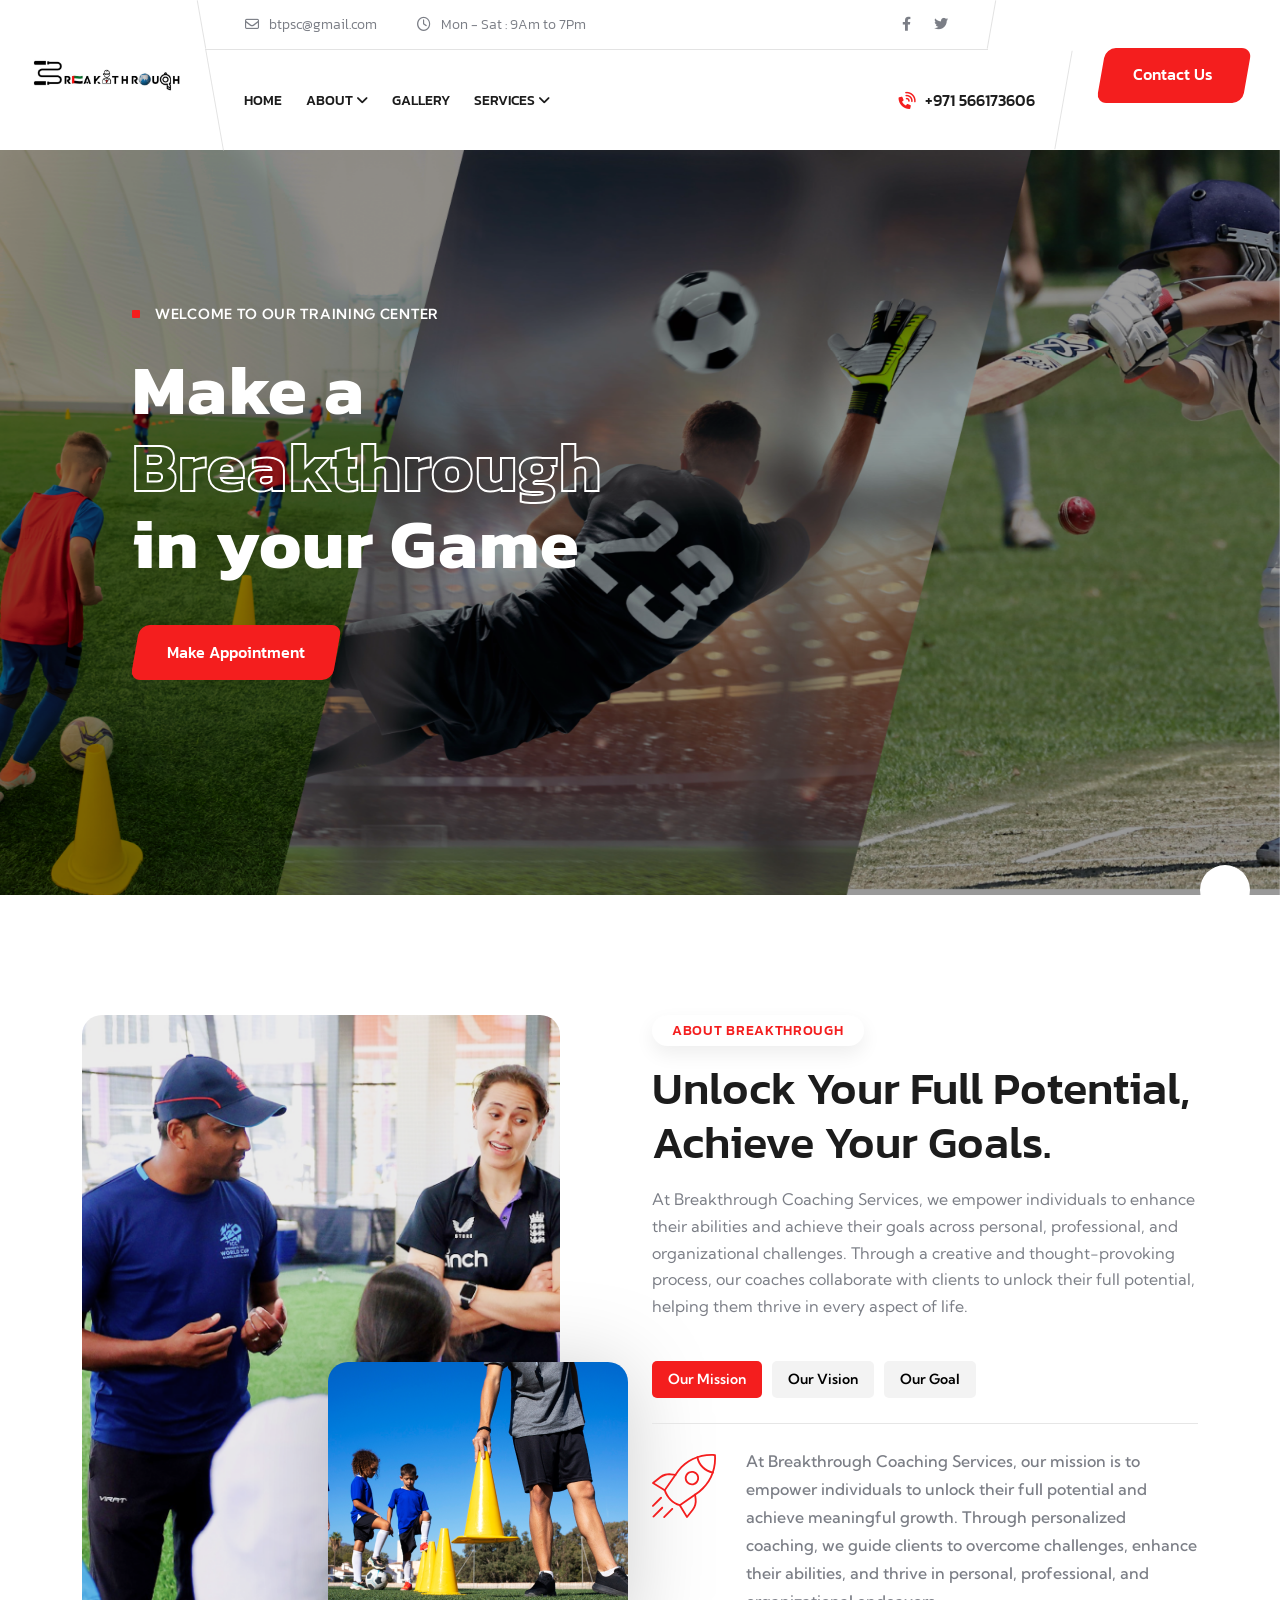
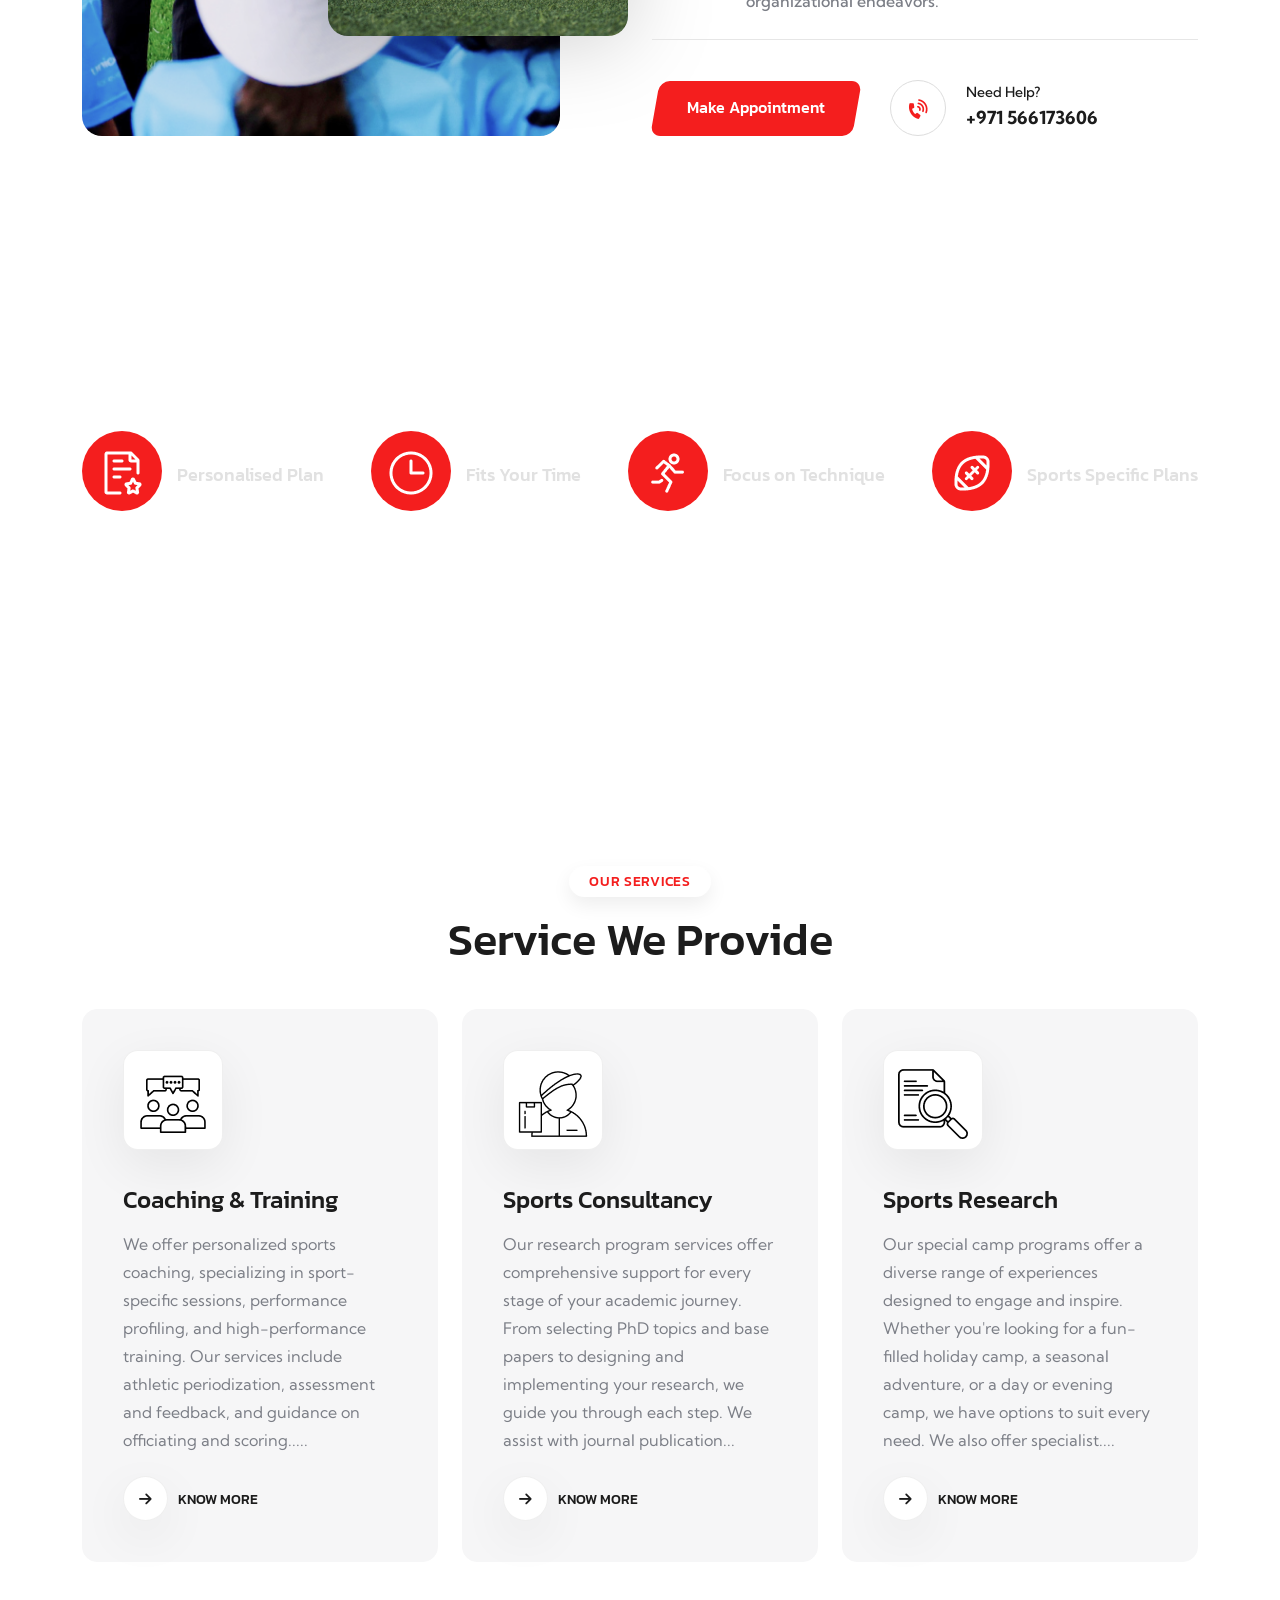
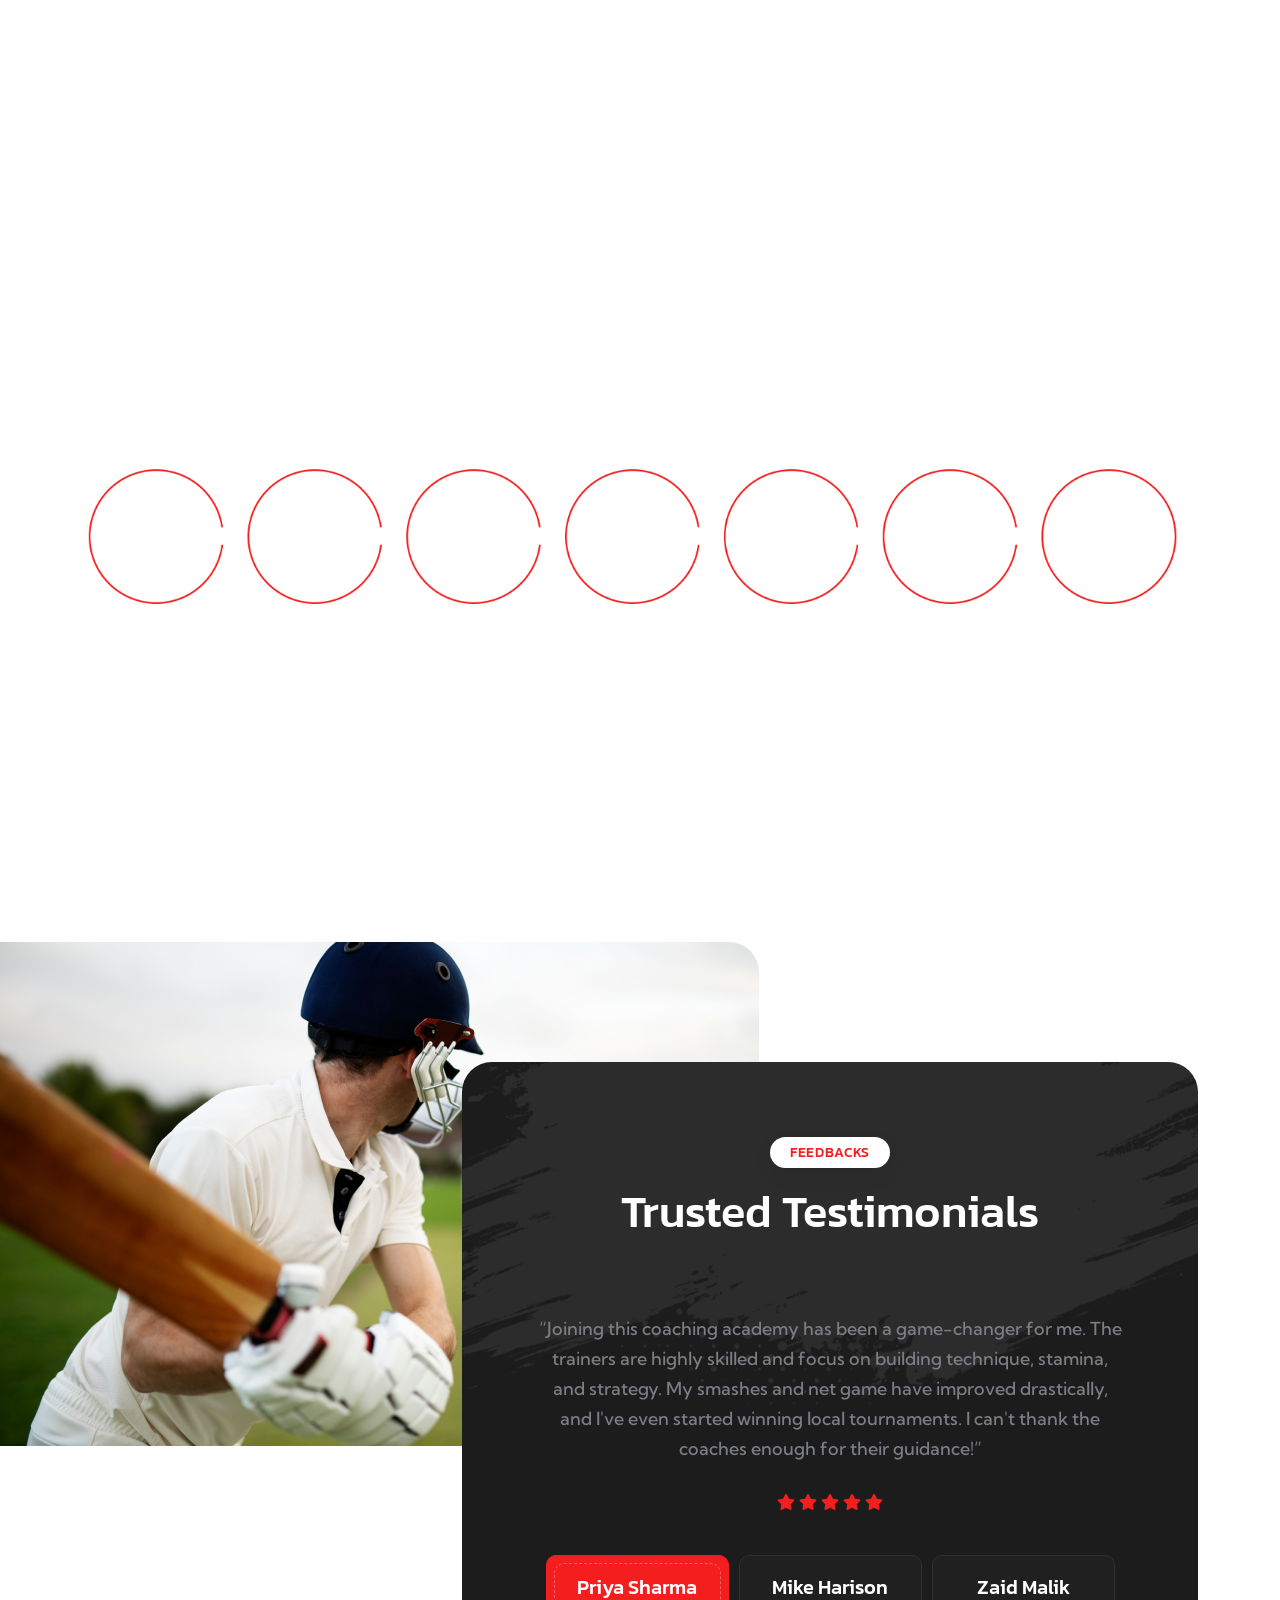
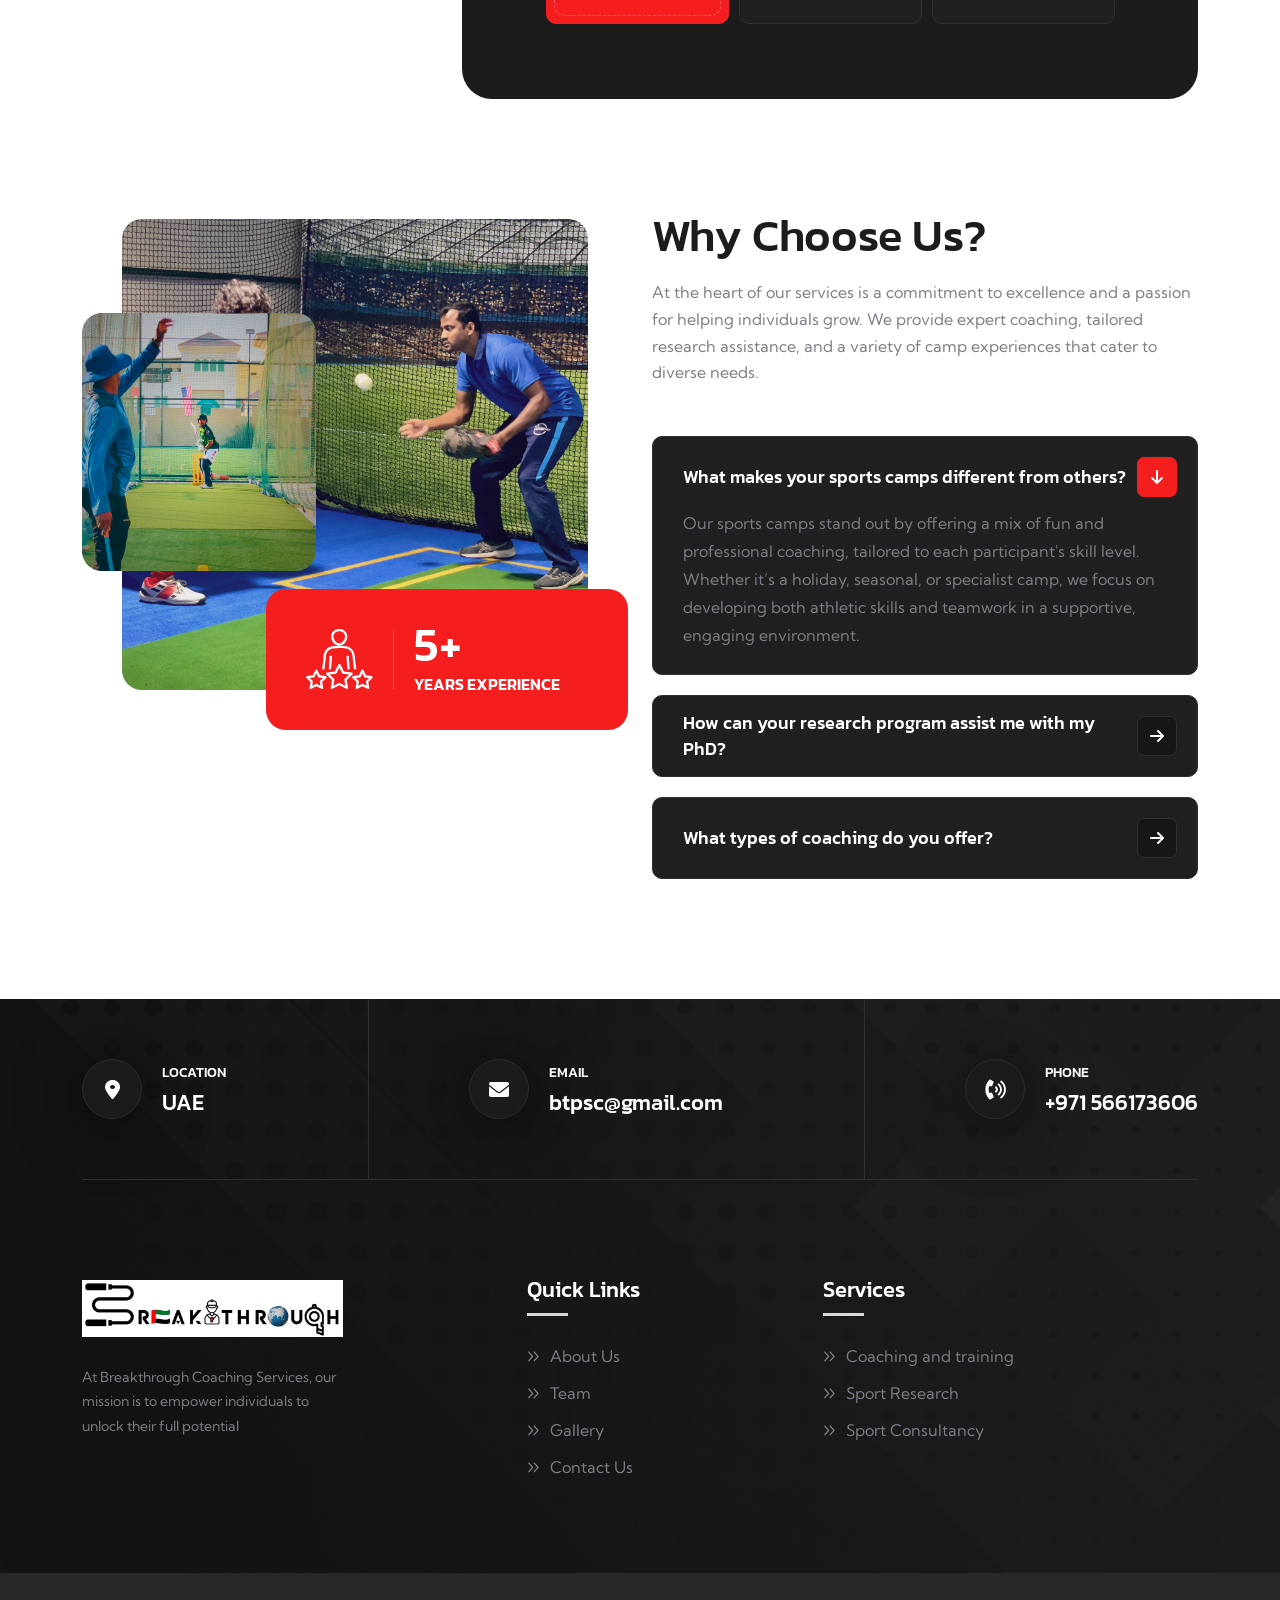
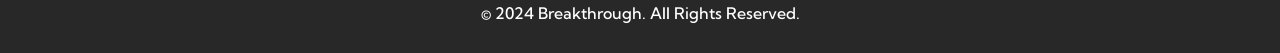
==== commit 8dcd4055: "abhijit stated changes" ====
--- a/index.html
+++ b/index.html
@@ -379,7 +379,7 @@
                             </div>
                         </div>
                         <div class="btn-wrap mt-40">
-                            <a href="about.html" class="btn">Make Appointment</a>
+                            <a href="contact.html" class="btn">Make Appointment</a>
                             <div class="about-info-wrap">
                                 <div class="icon"><i class="fas fa-phone-volume"></i></div>
                                 <div class="details">
@@ -403,7 +403,7 @@
         </div>
         <div class="counter-wrap1 space">
             <div class="container">
-                <div class="row gy-40 justify-content-between">
+                <div class="row row-custom gy-40 justify-content-between">
                     <div class="col-sm-6 col-xl-auto">
                         <div class="counter-card">
                             <div class="counter-card_icon">
--- a/assets/css/style.css
+++ b/assets/css/style.css
@@ -999,6 +999,14 @@
   margin: auto;
 }
 
+
+
+@media (min-width: 767px) {
+  .btn {
+    max-width: 250px;
+  }
+}
+
 @media (min-width: 1400px) {
   .container, .container-lg, .container-md, .container-sm, .container-xl, .container-xxl {
     max-width: calc(var(--main-container) + var(--container-gutters));
@@ -9603,6 +9611,10 @@
     max-width: 567px;
     margin-right: 0;
   }
+  .row-custom {
+    text-align: left !important;
+    padding-left: 70px !important; 
+  }
 }
 /* Extra small devices */
 @media (max-width: 575px) {
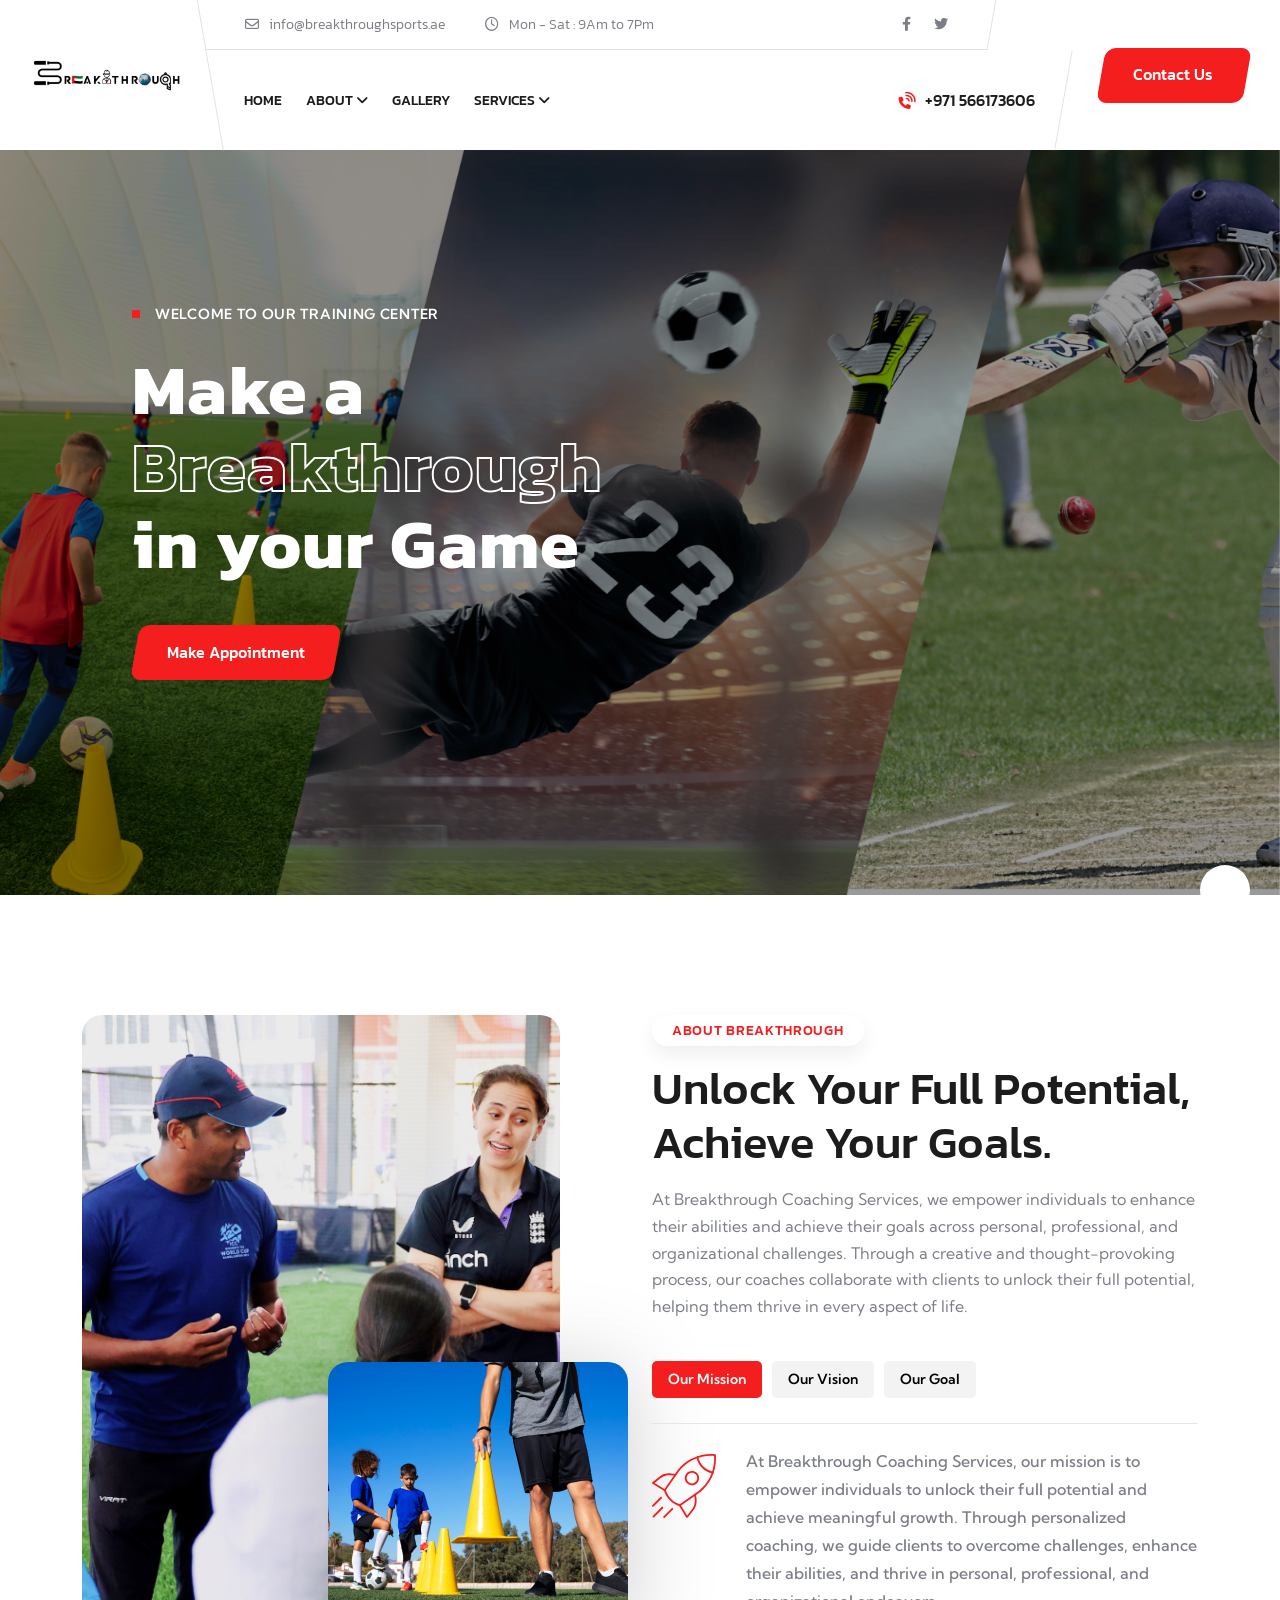
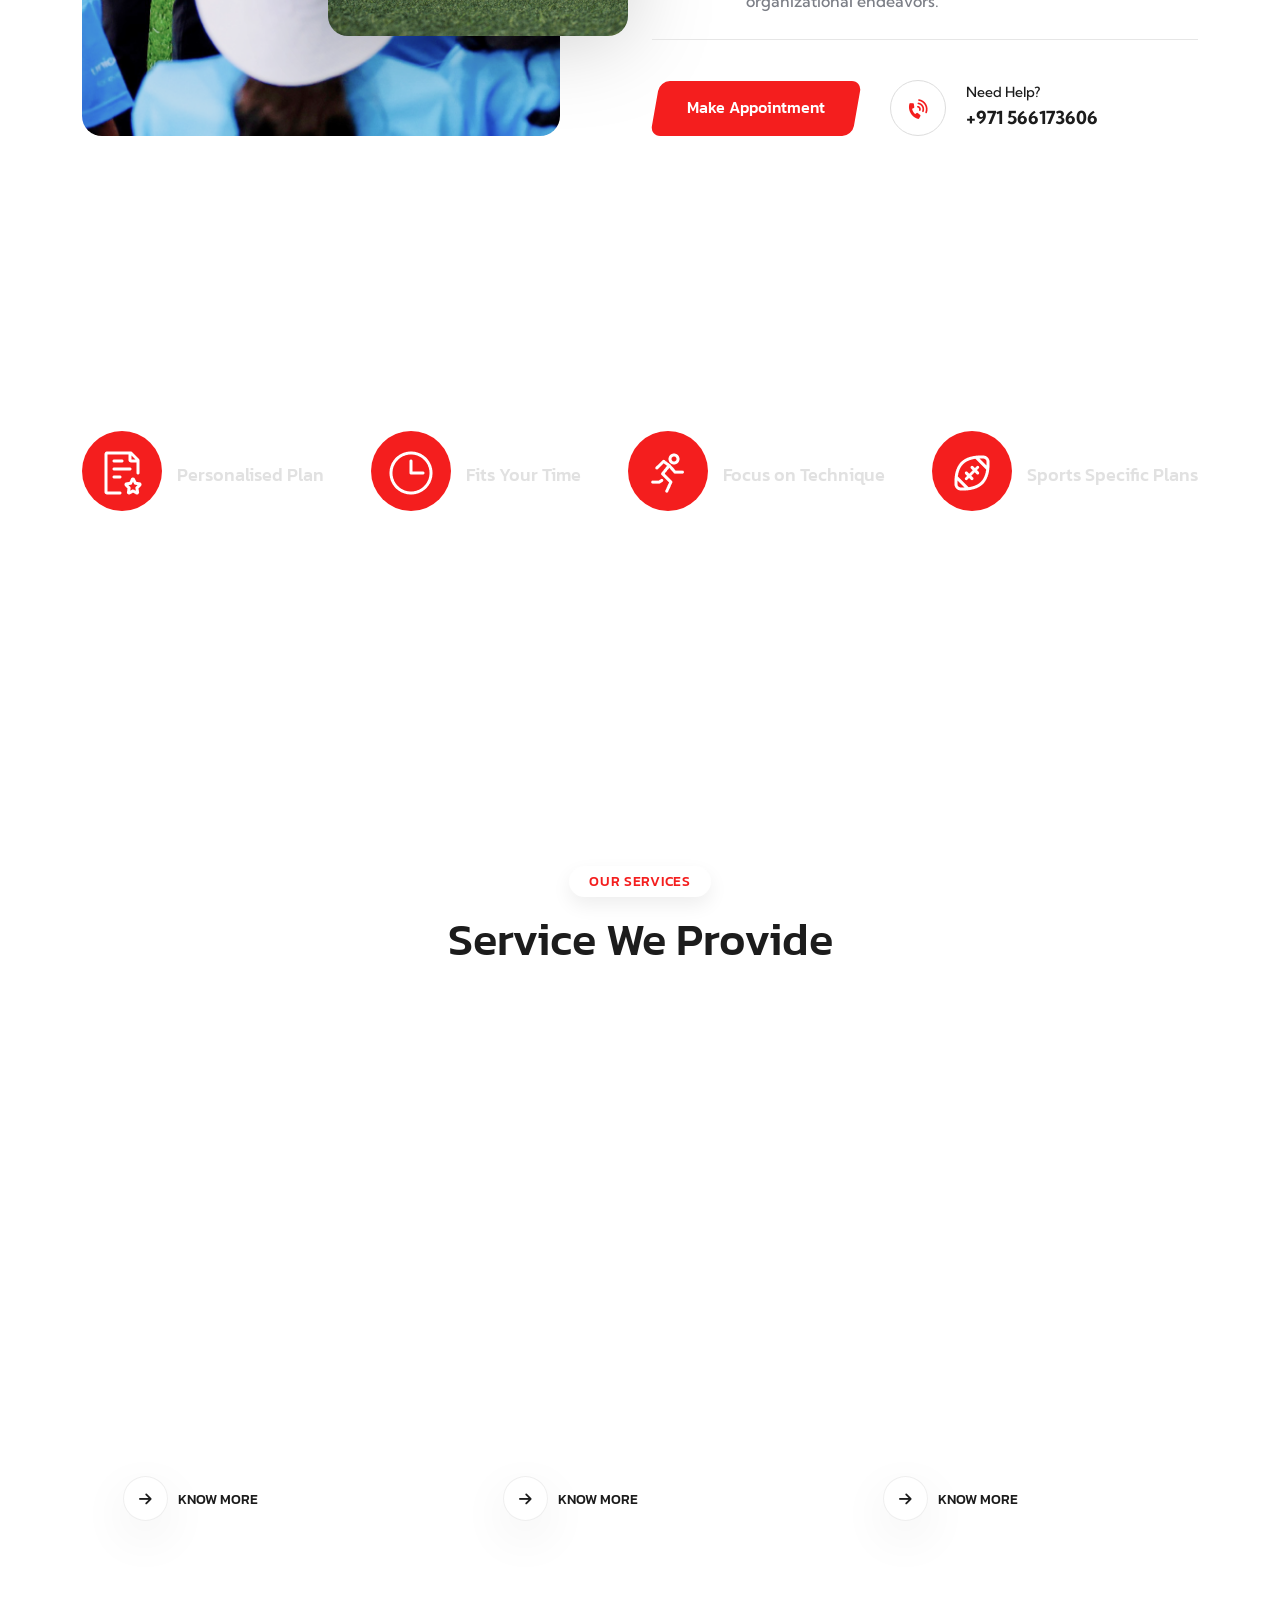
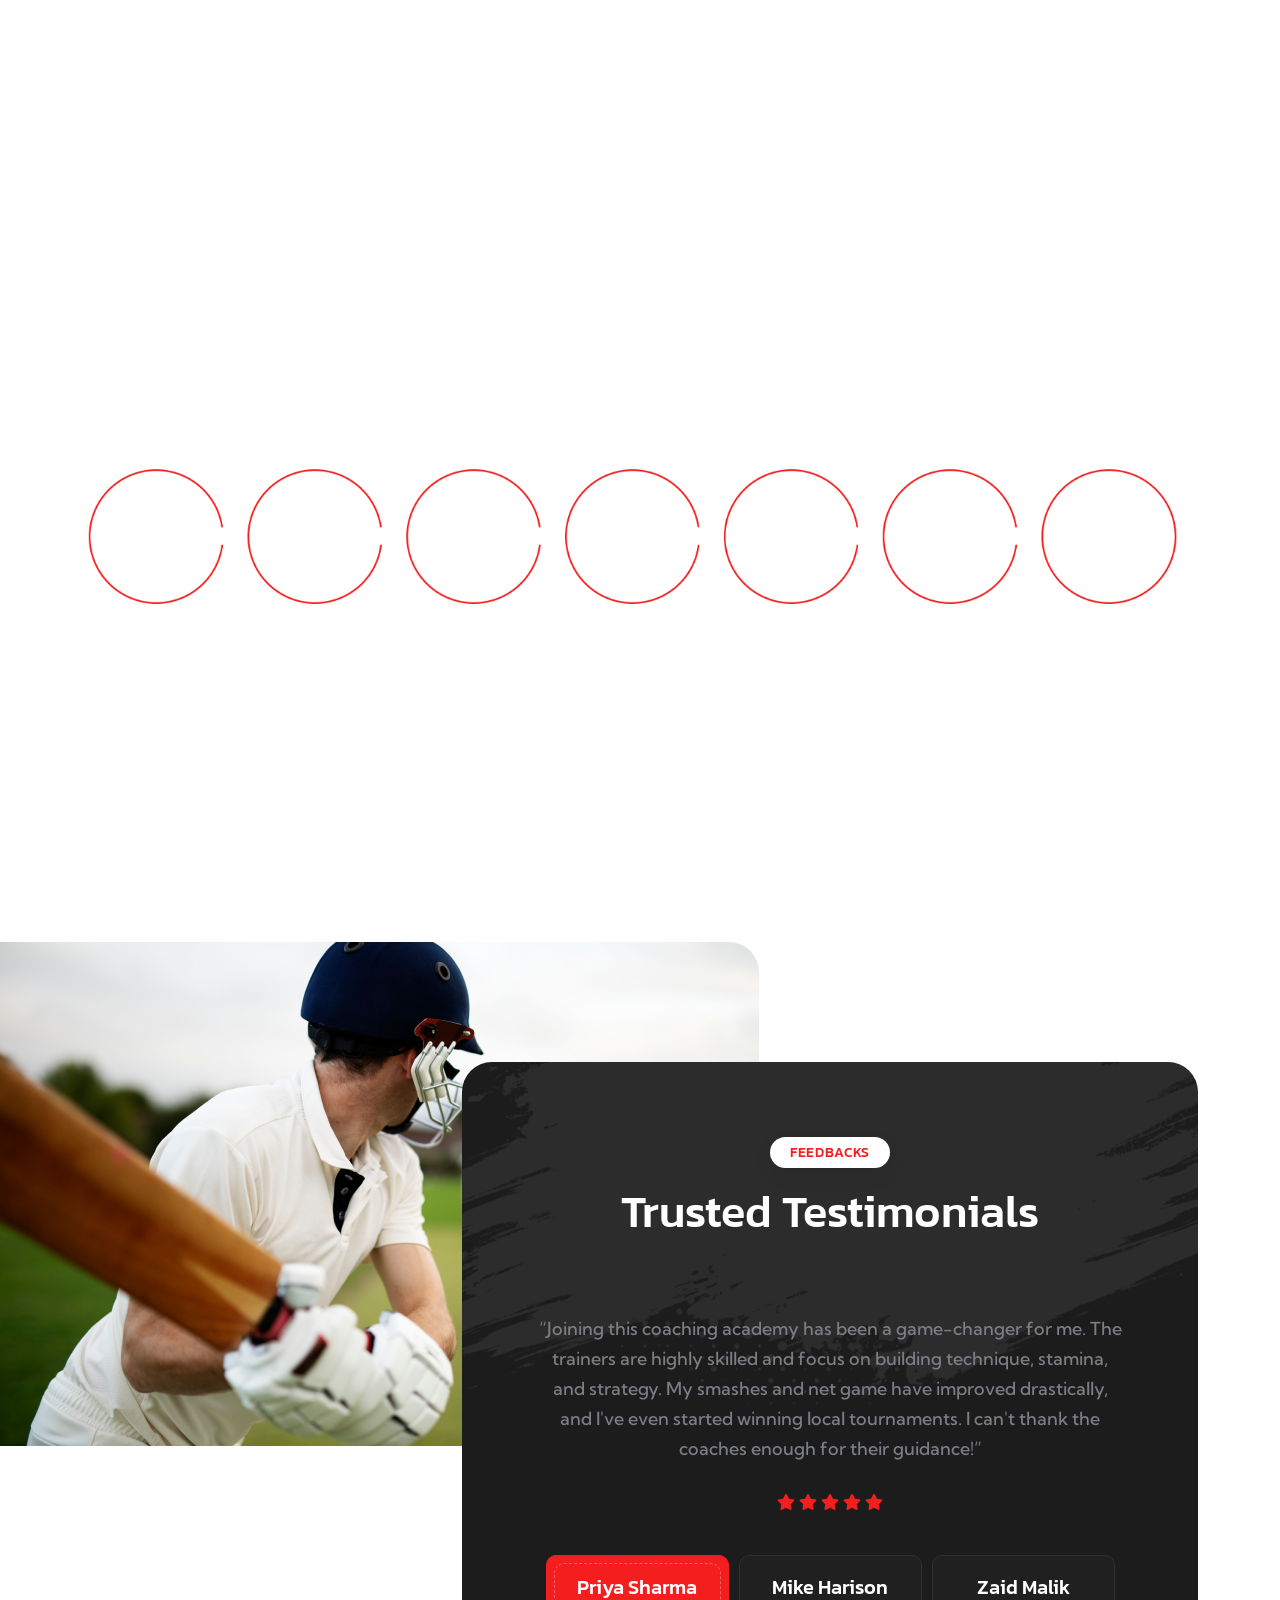
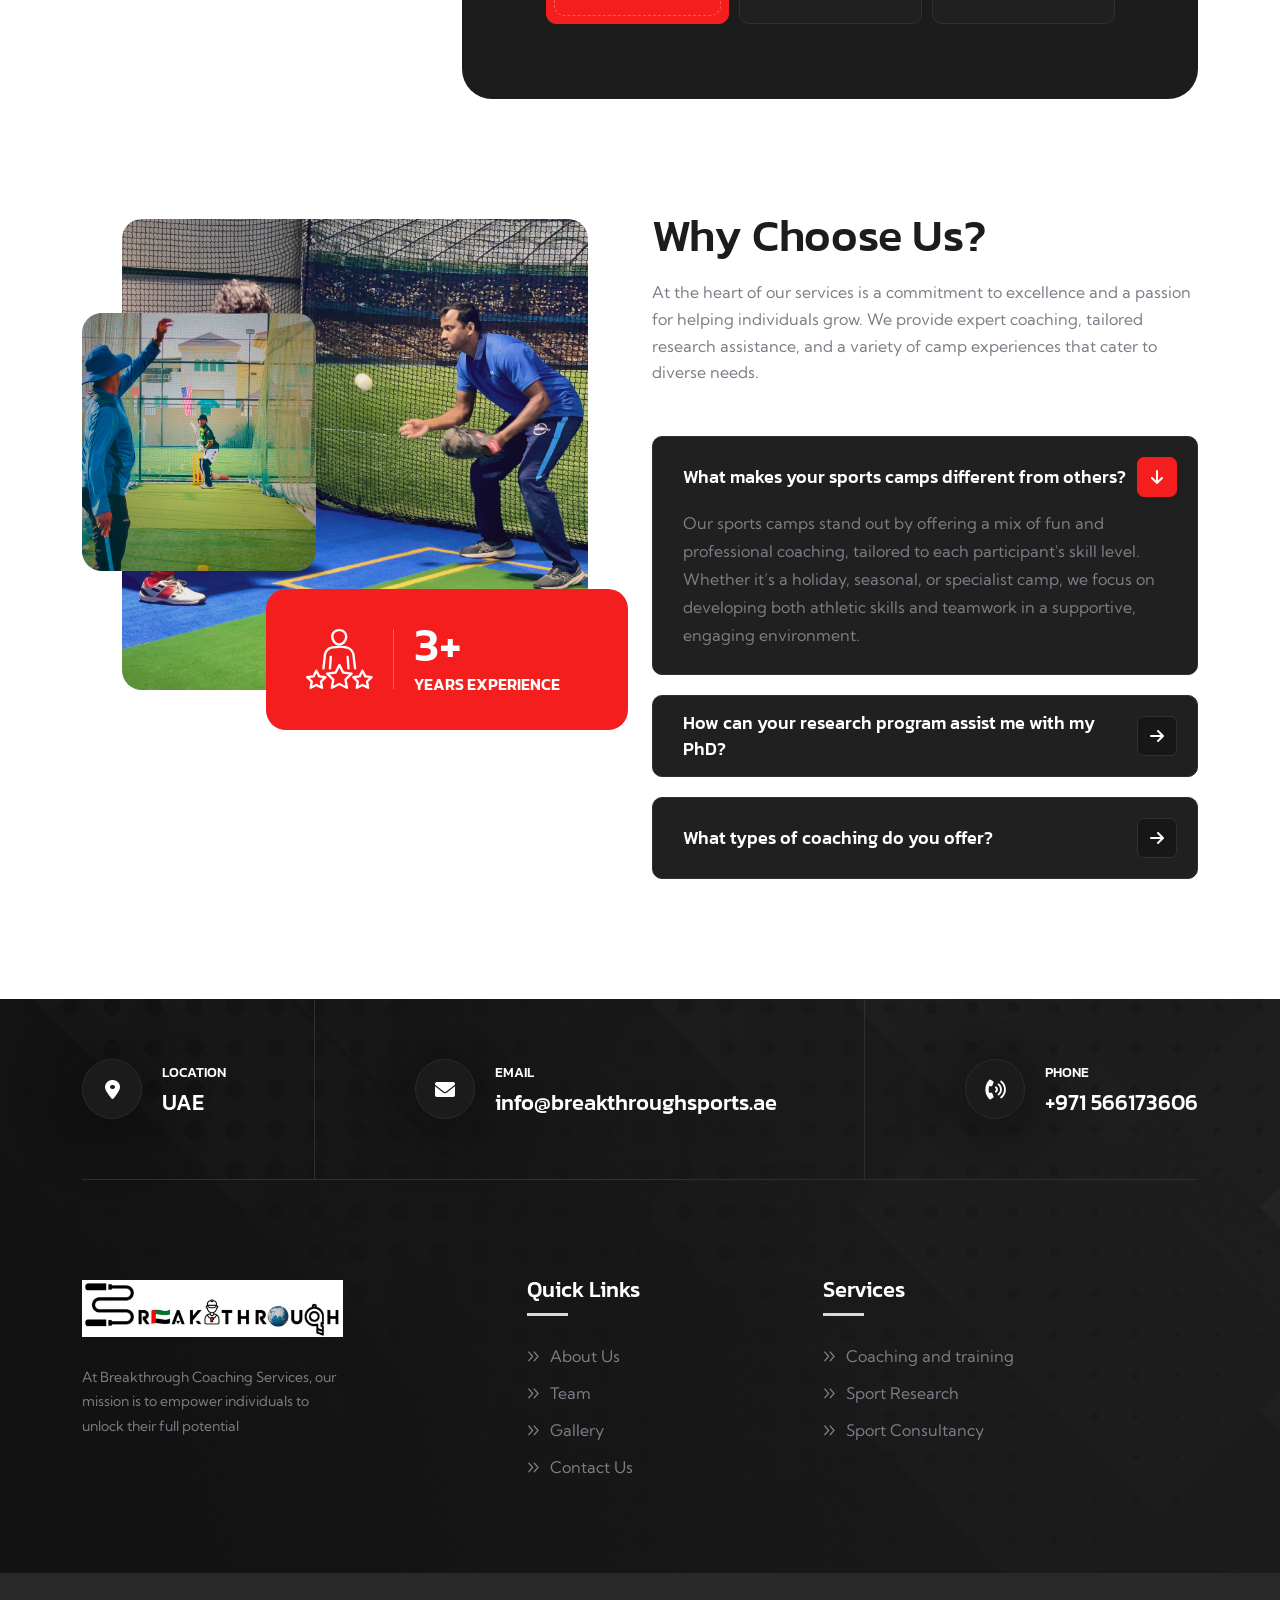
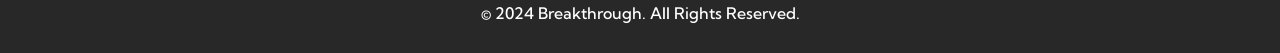
==== commit de477054: "mail id change" ====
--- a/index.html
+++ b/index.html
@@ -139,7 +139,7 @@
                     <div class="col-auto d-none d-lg-block">
                         <div class="header-links">
                             <ul>
-                                <li><i class="far fa-envelope"></i><a href="mailto:info@gmail.com">btpsc@gmail.com</a></li>
+                                <li><i class="far fa-envelope"></i><a href="mailto:info@breakthroughsports.ae">info@breakthroughsports.ae</a></li>
                                 <li><i class="far fa-clock"></i>Mon - Sat : 9Am to 7Pm
                                     </li>
                             </ul>
@@ -1178,7 +1178,7 @@
                     </div>
                     <div class="info-card_content">
                         <p class="info-card_text">Email</p>
-                        <a href="mailto:health@Breakthrough.com" class="info-card_link">btpsc@gmail.com</a>
+                        <a href="info@breakthroughsports.ae" class="info-card_link">info@breakthroughsports.ae</a>
                     </div>
                 </div>
                 <div class="info-card">
